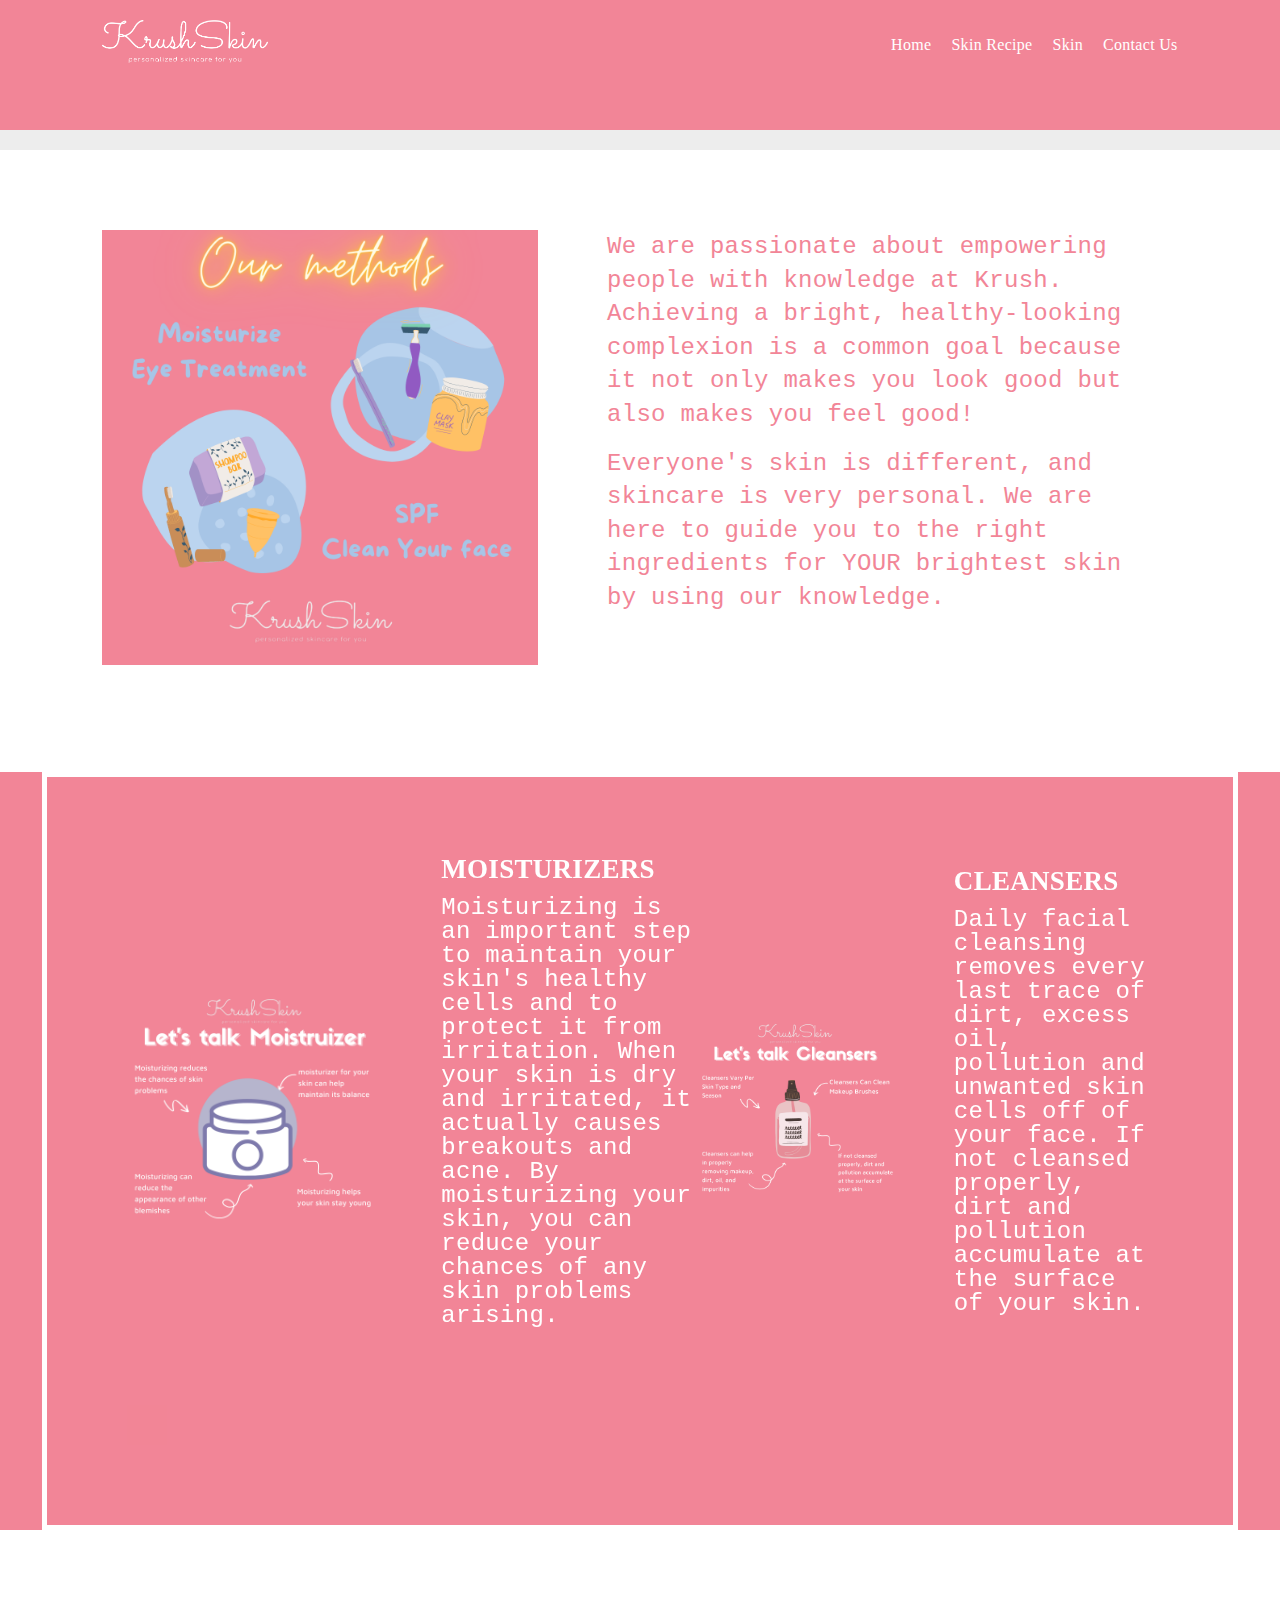
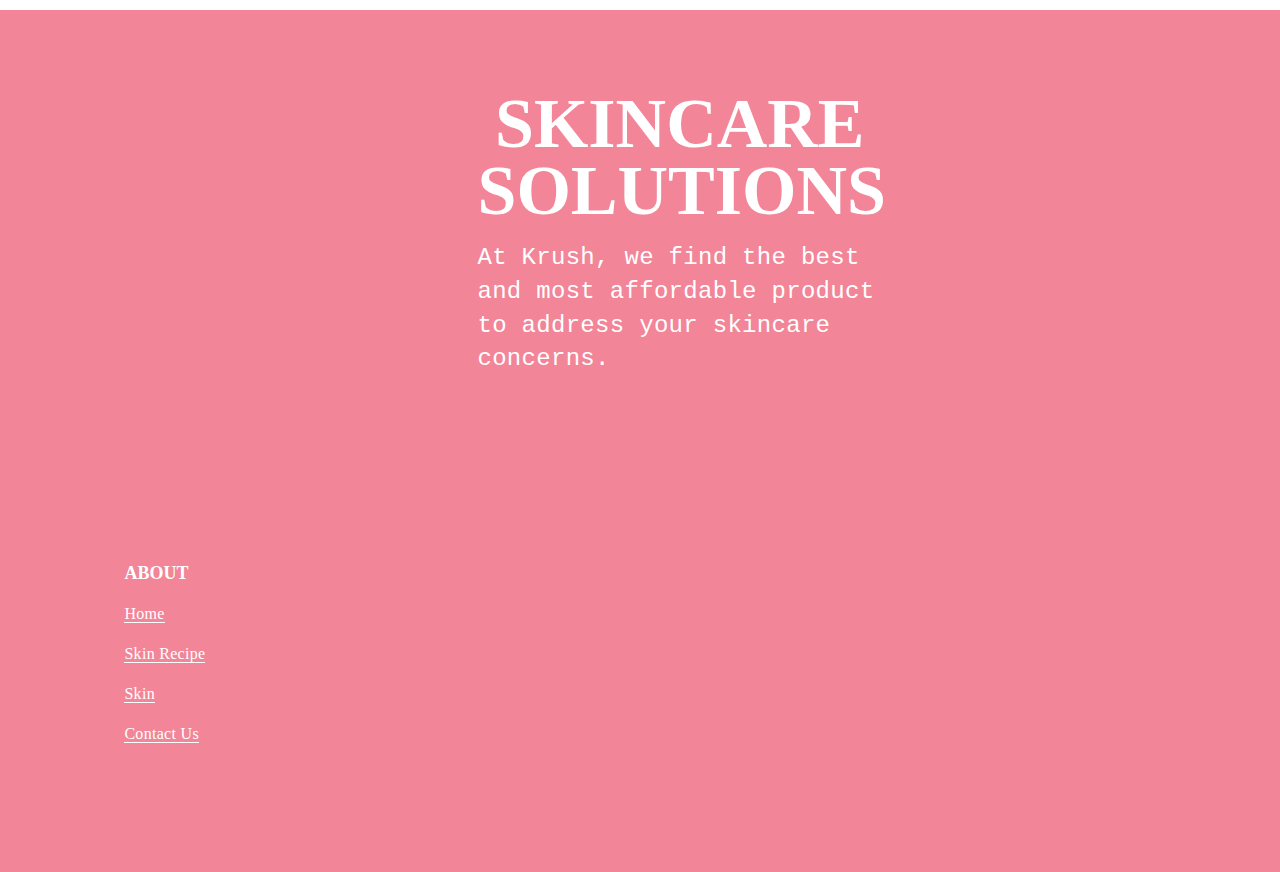
==== index.html @ 210b6e12 "Update index.html" ====
<!doctype html>
<html>

<head>
	<title>Personalized Skincare for You</title>
	<meta charset="UTF-8">
	<meta http-equiv="Content-Type" content="text/html; charset=UTF-8" />
	<meta http-equiv="X-UA-Compatible" content="IE=edge">
	<meta name="viewport" content="width=device-width, initial-scale=1.0">
	<meta name="robots" content="index, follow">

	<!-- Header hook for plugins -->

	<link href="css/concerns.css" rel="stylesheet" type="text/css" media="all" />
	<link href="css/common.css" rel="stylesheet" type="text/css" media="all" />
	<link href="css/homepage.css" rel="stylesheet" type="text/css" media="all" />
    <link href="css/hair-recipe-builder-tool.css" rel="stylesheet" type="text/css" media="all" />
    <link href="css/recipe-builder-tool.css" rel="stylesheet" type="text/css" media="all" />

	<!-- Google Tag Manager -->
	<link rel="canonical" href="#/"> </head>

<body class="site-body index">
	<!-- Google Tag Manager (noscript) -->
	<noscript>
		<iframe src="https://www.googletagmanager.com/ns.html?id=GTM-TFXCSMM" height="0" width="0" style="display:none;visibility:hidden"></iframe>
	</noscript>
	<!-- End Google Tag Manager (noscript) -->
	<div id="shopify-section-announcement-bar" class="shopify-section">
		<div class="announcement-bar">
			<div class="announcement-bar__message">
				
			</div>
		</div>
	</div>
	<div id="shopify-section-header" class="shopify-section">
		<header class="site-header js-site-head">
			<div class="site-wrap site-wrap--header site-header__wrap">
				<div class="site-header__flex">
					<div class="site-header__left">
						<h1>
                    <a href="/">
                        <img class="site-header__left-logo" src="images/logofinal.png" alt="The Inkey List">
                    </a>
                </h1> </div>
					<div class="site-header__right">
						<div>
							<ul class="site-header__icons">
								<li class="site-header__icons-item site-header__icons-item--no-desktop">
									<button type="button" class="button-reset head-search-toggle js-toggle-head-search"> <span class="head-nav__icon">
                
                                    <svg width="20px" height="20px" viewBox="0 0 20 20" version="1.1" xmlns="http://www.w3.org/2000/svg" xmlns:xlink="http://www.w3.org/1999/xlink">
                                        <g id="Page-1" stroke="none" stroke-width="1" fill="#F28597" fill-rule="evenodd">
                                            <path d="M14.1952511,12.8828925 C15.2992319,11.4951371 15.9044565,9.73797282 15.9044565,7.95968338 C15.9044565,3.57870176 12.333874,0 7.94075908,0 C3.54850981,0 0,3.57870176 0,7.95968338 C0,12.340665 3.5705825,15.9193668 7.94162468,15.9193668 C9.69480233,15.9193668 11.4470711,15.3118984 12.8536642,14.2062748 L17.6365136,19 C18.1134163,19.2070313 18.5066121,19.1495972 18.8161011,18.8276978 C19.12559,18.5057983 19.1868896,18.1077035 19,17.6334131 L14.1952511,12.8828925 Z M7.94175452,14.0325884 C4.63063435,14.0325884 1.9256476,11.3214507 1.9256476,8.00280132 C1.9256476,4.68415189 4.63063435,1.97301419 7.94175452,1.97301419 C11.2528747,1.97301419 13.9578614,4.68415189 13.9578614,8.00280132 C13.9578614,11.3214507 11.2528747,14.0325884 7.94175452,14.0325884 Z" id="Shape-Copy" fill-rule="nonzero"></path>
                                        </g>
                                    </svg>


                                    </span> </button>
								</li>
								
								<li class="site-header__icons-item site-header__icons-item--no-desktop">
									<button type="button" class="head-nav__toggle js-toggle-head-nav"> <span class="head-nav__toggle__line"></span> </button>
								</li>
							</ul>
						</div>
					</div>
					<div class="site-header__left">
						<nav class="head-nav" role="navigation">
							<ul class="head-nav__list">
							<li class="head-nav__item head-nav__item--has-secondary js-has-secondary"> <a class="head-nav__secondary-link " href="http://krushskin.com/">
                                        Home
                                    </a>
								</li>
								<li class="head-nav__item head-nav__item--has-secondary js-has-secondary"> <a class="head-nav__secondary-link " href="recipe.html">
                                        Skin Recipe
                                    </a>
								</li>
								
								<li class="head-nav__item head-nav__item--has-secondary js-has-secondary"> <a class="head-nav__secondary-link " href="skin.html">
								Skin
                                    </a>
								</li>
								
								<li class="head-nav__item head-nav__item--has-secondary js-has-secondary">  <a class="head-nav__secondary-link " href="contact-us.html">
                                        Contact Us 
                                    </a> 
								</li>
							</ul>
						</nav>
					</div>
				</div>
				<div class="site-header__flex site-header__secondary">
					
					
				</div>
			</div>
		</header>
	</div>
<section id="main" class="site-main index">
   <div id="shopify-section-home-hero" class="shopify-section">
      <div class="panel
         panel--light
         ">
         <div class="site-wrap">
            <div class="hero-home
               hero-home--split 
               hero-home--light 
               ">
               <div class="hero-home__left">
                  <img class="hero-home__image-title" src="images/homepage.png">
                  <h2 class="title-medium-large  visuallyhidden ">
                     5 Step Skincare Routine
                  </h2>
               </div>
               <div class="hero-home__right">
                  <div class="hero-home__right-inner">
                     <div class="wysiwyg">
                        <p style="font-family:'Courier New'"> <font size="+2">We are passionate about empowering people with knowledge at Krush. Achieving a bright, healthy-looking complexion is a common goal because it not only makes you look good but also makes you feel good!</font></p>
                        <p style="font-family:'Courier New'"><font size="+2">Everyone's skin is different, and skincare is very personal. We are here to guide you to the right ingredients for YOUR brightest skin by using our knowledge.</font></p>
                     </div>
                  </div>
               </div>  
	       <div class="hero-home__media">
		       <div class="hero-home__right-inner">
		       </div>
		       
               </div>
            </div>
         </div>
      </div>
   </div>

   <div id="shopify-section-home-campaign-panel" class="shopify-section">
      <div class="panel panel--margin-bot">
         <div class="site-wrap">
            <div class="panel__border" style="border-color: #ffffff">
               <div class="js-listing-slider" data-length="2">
                  <div data-glide-el="track" class="glide__track">
                     <ul class="glide__slides">
                        <li class="panel__grid panel__grid--lg-gutter panel__grid--border">
                           <div class="panel__half panel__half--lg-gutter">
                              <div class="media "> <img src="images/ugh.png" class="media__item" > </div>
                           </div>
                           <div class="panel__half panel__half--lg-gutter">
                              <div class="panel__text-block ">
                                 <h2 class="heading text-uppercase margin-bot-sml">
                                   MOISTURIZERS
				 </h2>
                                 <p class="body-medium margin-bot-lg" style="font-family:'Courier New'"><font size="+2">Moisturizing is an important step to maintain your skin's healthy cells and to protect it from irritation. When your skin is dry and irritated, it actually causes breakouts and acne. By moisturizing your skin, you can reduce your chances of any skin problems arising.</font></p>
                              </div>
                           </div>
                        </li>
                        <li class="panel__grid panel__grid--lg-gutter panel__grid--border">
                           <div class="panel__half panel__half--lg-gutter">
                              <div class="media "> <img src="images/imtired.png" class="media__item" alt=""> </div>
                           </div>
                           <div class="panel__half panel__half--lg-gutter">
                              <div class="panel__text-block ">
                                 <h2 class="heading text-uppercase margin-bot-sml">
                                    CLEANSERS
                                 </h2>
                                 <p class="body-medium margin-bot-lg" style="font-family:'Courier New'"><font size="+2">Daily facial cleansing removes every last trace of dirt, excess oil, pollution and unwanted skin cells off of your face. If not cleansed properly, dirt and pollution accumulate at the surface of your skin.</font></p>
                              </div>
                           </div>
                        </li>
                     </ul>
                  </div>
                  <div class="carousel__controls">
                     <div class="carousel__arrows" data-glide-el="controls">
                        <button class="carousel__arrow carousel__arrow--left js-carousel-arrow-left not-active" data-glide-dir="<">prev</button>
                        <button class="carousel__arrow carousel__arrow--right js-carousel-arrow-right" data-glide-dir=">">next</button>
                     </div>
                     <div class="carousel__bullets" data-glide-el="controls[nav]">
                        <button class="carousel__bullet" data-glide-dir="=0"></button>
                        <button class="carousel__bullet" data-glide-dir="=1"></button>
                     </div>
                  </div>
               </div>
            </div>
         </div>
      </div>
   </div>
   <div id="shopify-section-home-quiz-panel" class="shopify-section"></div>
   <div id="shopify-section-home-image-block-links" class="shopify-section">
      <div class="panel panel--margin panel--padded  panel--dark ">
         <div class="site-wrap">
	    <div class="image-block-links">
               <div class="image-block-links__media">
                  <div class="media "> <img src= class="media__item"  alt=""> </div>
               </div>
               <div class="image-block-links__content">
            <div>
               <div>
                  <h2 class="title-large">
                      &nbsp;Skincare <br>solutions
                  </h2>
                  <div class="image-block-links__text">
                     <p style="font-family:'Courier New'"><font size="+2">At Krush, we find the best <br> and most affordable product <br> to address your skincare <br> concerns.</font></p>
                  </div>
               </div>
            </div>
         </div>
      </div>
   </div>
</section>
<div class="fixed-buttons">
    <div class="site-wrap site-wrap--header fixed-buttons__wrap">
        <div class="fixed-buttons__inner-wrap">
            <div class="fixed-buttons__box">
                
                
                    
                        



                    
                
                    
                        

                    
                
            </div>
        </div>
    </div>
</div>
<div class="overlay js-recipe-overlay">
    <div class="overlay__inner">
        <div class="overlay__content overlay__content--full">
            <h3 class="heading-small margin-bot-sml" style="text-align: center;">
                Please select a recipe builder
            </h3>
            <div class="overlay__recipe" style="justify-content: center;">
                <a href="recipe.html" class="overlay__recipe-button">
                    <div class="overlay__recipe-img">
                        <img class="overlay__recipe-icon" src="images/products.svg">
                    </div>
                    Skin
                </a>
                <!-- <a href="hair-recipe.html" class="overlay__recipe-button">
                    <div class="overlay__recipe-img">
                        <img class="overlay__recipe-icon" src="images/hair-icons.svg">
                    </div>
                    Hair
                </a> -->
            </div>
            <button type="button" class="button-reset overlay__close js-recipe-overlay-close">
                Close
            </button>
        </div>
    </div>
    <button type="button" class="button-reset overlay__close-full js-recipe-overlay-close">
        <span class="visuallyhidden">
            Close
        </span>
    </button>
</div>
<div id="shopify-section-footer" class="shopify-section">
		<footer class="site-footer">
			<div class="site-wrap">
				
				<div class="site-footer__links">
					</div>
					<div class="site-footer__block">
						<div class="site-footer__block-row">
							<div class="site-footer__block-col">
								<h3 class="title-small">
                            About
                        </h3>
								<ul>
									<li> <a href="http://krushskin.com/" class="link">
										Home
									</a> </li>
									<li> <a href="recipe.html" class="link">
										Skin Recipe
									</a> </li>
										
									<li> <a href="skin.html" class="link">
										Skin 
									</a> </li>
										<li> <a href="contact-us.html" class="link">
										Contact Us 
									</a> </li>
										
									</ul>
							</div>
						</div>
					</div>
				</div>
				<div class="site-footer__secondary">
					<div class="site-footer__block">
						<p class="body-small"></p>
					</div>
				</div>
			</div>
		</footer>
	</div>

	<script src="http://krushskin.com/js/concerns.js" type="text/javascript"></script>
	<script src="http://krushskin.com/js/common.js" type="text/javascript"></script>
	<script src="http://krushskin.com/js/homepage.js" type="text/javascript"></script>
	<script src="http://krushskin.com/js/hair-recipe-builder-tool.js" type="text/javascript"></script>
    <script src="http://krushskin.com/js/recipe-builder-tool.js" type="text/javascript"></script>
    <script src="http://krushskin.com/js/skin-recipe-bulider-js.js" type="text/javascript"></script>

	<style id="swym-product-view-defaults">
	/* Hide when not loaded */
	
	.swym-button.swym-add-to-wishlist-view-product:not(.swym-loaded) {
		display: none;
	}
	</style>
</body>

</html>
---- css/concerns.css ----
@charset "UTF-8";
/*------------------------------------*\
    SASS Tools
\*------------------------------------*/
/*------------------------------------*\
    Variables
\*------------------------------------*/
/*------------------------------------*\
    Responsive variables
\*------------------------------------*/
/*----------------------------------------------------*\
    https://github.com/MoOx/postcss-cssnext/issues/253
    We can't use custom props in media
    queries so using a sass variable to
    share between :root and custom media queries
\*----------------------------------------------------*/
/*------------------------------------*\
    Color variables
\*------------------------------------*/
/*------------------------------------*\
 	Site z indexing
\*------------------------------------*/
/*------------------------------------*\
    Font variables
\*------------------------------------*/
/*------------------------------------*\
    § Grid
\*------------------------------------*/
/*------------------------------------*\
    Utilities
\*------------------------------------*/
/*------------------------------------*\
    SASS functions
\*------------------------------------*/
/*------------------------------------*\
    § Grid column widths
\*------------------------------------*/
/*------------------------------------*\
    § em
\*------------------------------------*/
/*------------------------------------*\
     § Z index
\*------------------------------------*/
/*------------------------------------*\
    SASS mixins
\*------------------------------------*/
/*------------------------------------*\
     § Input placeholder
\*------------------------------------*/
/*------------------------------------*\
     § Pseudo
\*------------------------------------*/
/*------------------------------------*\
     § Responsive Ratio
\*------------------------------------*/
/*------------------------------------*\
    § Grid container
\*------------------------------------*/
/*------------------------------------*\
    § Grid item
\*------------------------------------*/
/*------------------------------------*\
    § Title
\*------------------------------------*/
/*------------------------------------*\
    Custom semantic media queries
\*------------------------------------*/
/*----------------------------------------------------*\
    https://github.com/MoOx/postcss-cssnext/issues/253
    We can't use variables in media
    queries so using a sass variable to
    share between :root and custom media queries
    @see variables/responsive.scss
\*----------------------------------------------------*/
.hero {
  position: relative;
  padding: 2rem 0 4rem;
  background-color: #f28597;
  color: #ffffff;
}

@media (min-width: 64em) {
  .hero {
    padding: 8rem 0 6rem;
  }
}

.hero:not(.no-border) {
  margin-bottom: 1rem;
}

@media (min-width: 64em) {
  .hero:not(.no-border) {
    padding: 8rem 0 0;
    margin-bottom: 2rem;
  }
}

.hero:not(.no-border)::after {
  content: "";
  display: block;
  position: absolute;
  bottom: -1rem;
  width: 100%;
  height: 1.7rem;
  background-image: url(//cdn.shopify.com/s/files/1/0428/8498/9091/t/21/assets/hero-border.jpg?v=9396253500500364630);
  background-position: center;
  background-size: cover;
}

@media (min-width: 64em) {
  .hero:not(.no-border)::after {
    bottom: -2rem;
    height: 2.5rem;
    background-image: url(//cdn.shopify.com/s/files/1/0428/8498/9091/t/21/assets/hero-border-desktop.jpg?v=8396927021248050518);
  }
}

@media (max-width: 63.999em) {
  .hero--media-switched {
    padding-top: 0;
  }
}

.hero--image {
  padding: 0;
  background-color: #ffffff;
}

.hero--is-hair {
  margin-bottom: 1rem;
}

@media (min-width: 64em) {
  .hero--is-hair {
    padding: 8rem 0 0;
    margin-bottom: 2rem;
  }
}

.hero--is-hair::after {
  content: "";
  display: block;
  position: absolute;
  bottom: -1rem;
  width: 100%;
  height: 1.7rem;
  background-image: url(//cdn.shopify.com/s/files/1/0428/8498/9091/t/21/assets/hero-hair-border.jpg?v=13731129539622404478);
  background-position: center;
  background-size: cover;
}

@media (min-width: 64em) {
  .hero--is-hair::after {
    bottom: -2rem;
    height: 2.5rem;
    background-image: url(//cdn.shopify.com/s/files/1/0428/8498/9091/t/21/assets/hero-hair-border-desktop.jpg?v=12945645350004521965);
  }
}

.hero--superfans {
  background: #f28597;
  color: #ffffff;
}

@media (max-width: 47.999em) {
  .hero--superfans {
    text-align: center;
    padding: 4rem 0;
  }
  .hero--superfans .hero__media {
    display: none;
  }
}

.hero--light {
  background: #ffffff;
  color: #f28597;
}

.hero--no-mobile-padding {
  padding-bottom: 0;
}

@media (min-width: 64em) {
  .hero__content {
    display: -webkit-box;
    display: -ms-flexbox;
    display: flex;
    -ms-flex-wrap: wrap;
        flex-wrap: wrap;
    margin-left: -2.2rem;
    -webkit-box-pack: justify;
        -ms-flex-pack: justify;
            justify-content: space-between;
  }
}

@media (min-width: 64em) {
  .hero__content--switched {
    -webkit-box-orient: horizontal;
    -webkit-box-direction: reverse;
        -ms-flex-direction: row-reverse;
            flex-direction: row-reverse;
  }
}

@media (min-width: 64em) {
  .hero__copy {
    -ms-flex-preferred-size: calc(41.66667% - 2.2rem);
        flex-basis: calc(41.66667% - 2.2rem);
    max-width: calc(41.66667% - 2.2rem);
    margin-left: 2.2rem;
    padding-top: 6rem;
    padding-bottom: 8rem;
  }
  .hero__content--wider-text .hero__copy {
    -ms-flex-preferred-size: calc(50% - 2.2rem);
        flex-basis: calc(50% - 2.2rem);
    max-width: calc(50% - 2.2rem);
    margin-left: 2.2rem;
  }
}

.hero__copy--no-padding-top {
  padding-top: 2rem;
}

@media (min-width: 64em) {
  .hero__copy--no-padding-top {
    padding-top: 0;
  }
}

.hero__box-copy {
  background-color: #ffffff;
  color: #f28597;
  padding: 2.6rem 2.2rem;
  margin-top: 1.8rem;
}

@media (min-width: 48em) {
  .hero__box-copy {
    max-width: 38.7rem;
  }
}

.hero__media {
  width: calc(100% + 6rem);
  margin-left: -3rem;
  margin-top: 3rem;
}

@media (min-width: 64em) {
  .hero__media {
    -ms-flex-preferred-size: calc(50% - 2.2rem);
        flex-basis: calc(50% - 2.2rem);
    max-width: calc(50% - 2.2rem);
    margin-left: 2.2rem;
    margin-top: 0;
  }
  .hero__content--wider-text .hero__media {
    -ms-flex-preferred-size: calc(41.66667% - 2.2rem);
        flex-basis: calc(41.66667% - 2.2rem);
    max-width: calc(41.66667% - 2.2rem);
    margin-left: 2.2rem;
  }
}

@media (min-width: 64em) {
  .hero__media .media {
    height: 100%;
  }
}

.hero__media .media__item {
  max-width: 100%;
}

@media (min-width: 64em) {
  .hero__media .media__item {
    -o-object-fit: cover;
       object-fit: cover;
    margin-left: auto;
  }
}

@media (max-width: 63.999em) {
  .hero--media-switched .hero__media {
    margin-top: 0;
    margin-bottom: 4rem;
  }
}

.hero__media--switched {
  margin-top: 0;
  margin-bottom: 3rem;
}

@media (min-width: 64em) {
  .hero__media--switched {
    margin-bottom: 0;
  }
}

.hero__media--padding-top {
  padding-top: 7rem;
}

@media (min-width: 64em) {
  .hero__media--padding-top {
    padding-top: 3rem;
  }
}

.hero__title-image {
  max-width: 24rem;
}

@media (min-width: 64em) {
  .hero__title-image {
    max-width: 100%;
  }
}

@charset "UTF-8";
/*------------------------------------*\
    SASS Tools
\*------------------------------------*/
/*------------------------------------*\
    Variables
\*------------------------------------*/
/*------------------------------------*\
    Responsive variables
\*------------------------------------*/
/*----------------------------------------------------*\
    https://github.com/MoOx/postcss-cssnext/issues/253
    We can't use custom props in media
    queries so using a sass variable to
    share between :root and custom media queries
\*----------------------------------------------------*/
/*------------------------------------*\
    Color variables
\*------------------------------------*/
/*------------------------------------*\
 	Site z indexing
\*------------------------------------*/
/*------------------------------------*\
    Font variables
\*------------------------------------*/
/*------------------------------------*\
    § Grid
\*------------------------------------*/
/*------------------------------------*\
    Utilities
\*------------------------------------*/
/*------------------------------------*\
    SASS functions
\*------------------------------------*/
/*------------------------------------*\
    § Grid column widths
\*------------------------------------*/
/*------------------------------------*\
    § em
\*------------------------------------*/
/*------------------------------------*\
     § Z index
\*------------------------------------*/
/*------------------------------------*\
    SASS mixins
\*------------------------------------*/
/*------------------------------------*\
     § Input placeholder
\*------------------------------------*/
/*------------------------------------*\
     § Pseudo
\*------------------------------------*/
/*------------------------------------*\
     § Responsive Ratio
\*------------------------------------*/
/*------------------------------------*\
    § Grid container
\*------------------------------------*/
/*------------------------------------*\
    § Grid item
\*------------------------------------*/
/*------------------------------------*\
    § Title
\*------------------------------------*/
/*------------------------------------*\
    Custom semantic media queries
\*------------------------------------*/
/*----------------------------------------------------*\
    https://github.com/MoOx/postcss-cssnext/issues/253
    We can't use variables in media
    queries so using a sass variable to
    share between :root and custom media queries
    @see variables/responsive.scss
\*----------------------------------------------------*/
/*------------------------------------*\
    Fixed Buttons
\*------------------------------------*/
.fixed-buttons {
  position: fixed;
  bottom: 0;
  right: 0;
  width: 100%;
  z-index: 7;
}

.fixed-buttons__wrap {
  padding: 0;
}

@media (min-width: 90em) {
  .fixed-buttons__wrap {
    padding: 0 8%;
  }
}

.fixed-buttons__inner-wrap {
  position: relative;
}

.fixed-buttons__box {
  position: absolute;
  display: -webkit-box;
  display: -ms-flexbox;
  display: flex;
  -webkit-box-pack: end;
      -ms-flex-pack: end;
          justify-content: flex-end;
  bottom: 0;
  right: 0;
  width: 100%;
}

@media (min-width: 48em) {
  .fixed-buttons__box {
    width: auto;
  }
}

.fixed-buttons__button {
  width: 50%;
  border-bottom: 0;
  -webkit-transition: .4s;
  transition: .4s;
  -webkit-transition-property: border, color;
  transition-property: border, color;
}

@media (min-width: 48em) {
  .fixed-buttons__button {
    width: auto;
    margin-left: -.1rem;
  }
}

.fixed-buttons__button:hover {
  border-color: #f28597;
}

@charset "UTF-8";
/*------------------------------------*\
    SASS Tools
\*------------------------------------*/
/*------------------------------------*\
    Variables
\*------------------------------------*/
/*------------------------------------*\
    Responsive variables
\*------------------------------------*/
/*----------------------------------------------------*\
    https://github.com/MoOx/postcss-cssnext/issues/253
    We can't use custom props in media
    queries so using a sass variable to
    share between :root and custom media queries
\*----------------------------------------------------*/
/*------------------------------------*\
    Color variables
\*------------------------------------*/
/*------------------------------------*\
 	Site z indexing
\*------------------------------------*/
/*------------------------------------*\
    Font variables
\*------------------------------------*/
/*------------------------------------*\
    § Grid
\*------------------------------------*/
/*------------------------------------*\
    Utilities
\*------------------------------------*/
/*------------------------------------*\
    SASS functions
\*------------------------------------*/
/*------------------------------------*\
    § Grid column widths
\*------------------------------------*/
/*------------------------------------*\
    § em
\*------------------------------------*/
/*------------------------------------*\
     § Z index
\*------------------------------------*/
/*------------------------------------*\
    SASS mixins
\*------------------------------------*/
/*------------------------------------*\
     § Input placeholder
\*------------------------------------*/
/*------------------------------------*\
     § Pseudo
\*------------------------------------*/
/*------------------------------------*\
     § Responsive Ratio
\*------------------------------------*/
/*------------------------------------*\
    § Grid container
\*------------------------------------*/
/*------------------------------------*\
    § Grid item
\*------------------------------------*/
/*------------------------------------*\
    § Title
\*------------------------------------*/
/*------------------------------------*\
    Custom semantic media queries
\*------------------------------------*/
/*----------------------------------------------------*\
    https://github.com/MoOx/postcss-cssnext/issues/253
    We can't use variables in media
    queries so using a sass variable to
    share between :root and custom media queries
    @see variables/responsive.scss
\*----------------------------------------------------*/
.accordion {
  padding: 0;
  margin: 0;
  list-style: none;
  width: 100%;
}

.accordion__item {
  margin: 0;
}

.accordion__item.is-active .accordion__toggle-icon::after {
  opacity: 0;
  -webkit-transform: translate(-50%, -50%) rotate(180deg);
          transform: translate(-50%, -50%) rotate(180deg);
}

.accordion__item:hover .accordion__toggle {
  color: #f28597;
}

.accordion--dark .accordion__item:hover .accordion__toggle {
  color: #ffffff;
}

.accordion__toggle {
  position: relative;
  display: block;
  width: calc(100% + 6rem);
  margin: 0 -3rem;
  padding: 2rem 8rem 2rem 3rem;
  background-color: transparent;
  font-size: 1.5rem;
  font-family: "Madras", "sans-serif";
  font-weight: bold;
  border: 0;
  text-align: left;
  cursor: pointer;
  -webkit-appearance: none;
     -moz-appearance: none;
          appearance: none;
  -webkit-transition: background .4s;
  transition: background .4s;
}

.accordion__toggle::after {
  content: "";
  display: block;
  position: absolute;
  bottom: 0;
  left: 3rem;
  right: 3rem;
  border-bottom: 0.1rem solid #C7C7C7;
}

@media (min-width: 48em) {
  .accordion__toggle::after {
    left: 4rem;
    right: 4rem;
  }
}

@media (min-width: 48em) {
  .accordion__toggle {
    width: calc(100% + 8rem);
    margin: 0 -4rem;
    padding: 4rem 10rem 4rem 4rem;
  }
}

.accordion__toggle:hover {
  background: #F3F3F3;
}

.accordion--dark .accordion__toggle:hover {
  background: #f28597;
}

.accordion__toggle--gift-card::after {
  border-bottom: 0.1rem solid #EB84C9;
}

.accordion__heading {
  margin: 0;
  -webkit-transition: all 0.2s ease-in-out;
  transition: all 0.2s ease-in-out;
}

.accordion__toggle-icon {
  display: block;
  position: absolute;
  top: 1.7rem;
  right: 5rem;
  width: 2.9rem;
  height: 2.9rem;
  padding: 1.2rem;
}

@media (min-width: 48em) {
  .accordion__toggle-icon {
    top: 3.5rem;
    right: 6rem;
  }
}

.accordion__toggle-icon::before, .accordion__toggle-icon::after {
  content: "";
  display: block;
  position: absolute;
  width: 1.6rem;
  height: 0.18rem;
  background: #f28597;
  -webkit-transition: .3s all ease-in-out;
  transition: .3s all ease-in-out;
}

.accordion__toggle-icon::before {
  top: 50%;
  left: 50%;
  -webkit-transform: translate(-50%, -50%);
          transform: translate(-50%, -50%);
}

.accordion__toggle-icon::after {
  top: 50%;
  left: 50%;
  -webkit-transform: translate(-50%, -50%) rotate(90deg);
          transform: translate(-50%, -50%) rotate(90deg);
}

.accordion--dark .accordion__toggle-icon::before, .accordion--dark .accordion__toggle-icon::after {
  background: #ffffff;
}

.accordion__content-container {
  height: 0;
  overflow: hidden;
  -webkit-transition: .3s all ease-in-out;
  transition: .3s all ease-in-out;
}

.accordion__content-container[aria-hidden="true"] {
  visibility: hidden;
}

.accordion__content {
  padding: 4rem 0;
}

@media (min-width: 64em) {
  .accordion__content--slim {
    display: -webkit-box;
    display: -ms-flexbox;
    display: flex;
    -ms-flex-wrap: wrap;
        flex-wrap: wrap;
    margin-left: -2.2rem;
  }
}

@media (min-width: 64em) {
  .accordion__content--slim .accordion__grid {
    -ms-flex-preferred-size: calc(58.33333% - 0rem);
        flex-basis: calc(58.33333% - 0rem);
    max-width: calc(58.33333% - 0rem);
    margin-left: 0rem;
    display: -webkit-box;
    display: -ms-flexbox;
    display: flex;
    -ms-flex-wrap: wrap;
        flex-wrap: wrap;
    margin-left: -0rem;
  }
}

@media (min-width: 90em) {
  .accordion__content--slim .accordion__grid {
    -ms-flex-preferred-size: calc(66.66667% - 0rem);
        flex-basis: calc(66.66667% - 0rem);
    max-width: calc(66.66667% - 0rem);
    margin-left: 0rem;
    display: -webkit-box;
    display: -ms-flexbox;
    display: flex;
    -ms-flex-wrap: wrap;
        flex-wrap: wrap;
    margin-left: -0rem;
  }
}

@media (min-width: 64em) {
  .accordion__content--slim .accordion__media {
    -ms-flex-preferred-size: calc(42.85714% - 2.2rem);
        flex-basis: calc(42.85714% - 2.2rem);
    max-width: calc(42.85714% - 2.2rem);
    margin-left: 2.2rem;
  }
}

@media (min-width: 90em) {
  .accordion__content--slim .accordion__media {
    -ms-flex-preferred-size: calc(37.5% - 2.2rem);
        flex-basis: calc(37.5% - 2.2rem);
    max-width: calc(37.5% - 2.2rem);
    margin-left: 2.2rem;
  }
}

@media (min-width: 64em) {
  .accordion__content--slim .accordion__copy {
    -ms-flex-preferred-size: calc(57.14286% - 2.2rem);
        flex-basis: calc(57.14286% - 2.2rem);
    max-width: calc(57.14286% - 2.2rem);
    margin-left: 2.2rem;
  }
}

@media (min-width: 90em) {
  .accordion__content--slim .accordion__copy {
    -ms-flex-preferred-size: calc(62.5% - 2.2rem);
        flex-basis: calc(62.5% - 2.2rem);
    max-width: calc(62.5% - 2.2rem);
    margin-left: 2.2rem;
  }
}

.accordion__recommended {
  margin-top: 4rem;
}

@media (min-width: 64em) {
  .accordion__recommended {
    -ms-flex-preferred-size: calc(41.66667% - 2.2rem);
        flex-basis: calc(41.66667% - 2.2rem);
    max-width: calc(41.66667% - 2.2rem);
    margin-left: 2.2rem;
    margin-top: 0;
  }
}

@media (min-width: 90em) {
  .accordion__recommended {
    -ms-flex-preferred-size: calc(33.33333% - 2.2rem);
        flex-basis: calc(33.33333% - 2.2rem);
    max-width: calc(33.33333% - 2.2rem);
    margin-left: 2.2rem;
  }
}

.accordion__recommended-product {
  display: -webkit-box;
  display: -ms-flexbox;
  display: flex;
}

.accordion__recommended-image {
  -ms-flex-preferred-size: 15rem;
      flex-basis: 15rem;
  max-width: 15rem;
  -ms-flex-negative: 0;
      flex-shrink: 0;
}

.accordion__grid {
  margin-bottom: 2rem;
}

@media (min-width: 48em) {
  .accordion__grid {
    display: -webkit-box;
    display: -ms-flexbox;
    display: flex;
    -ms-flex-wrap: wrap;
        flex-wrap: wrap;
    margin-left: -2.2rem;
  }
}

.accordion__media {
  margin-bottom: 2rem;
}

@media (min-width: 48em) {
  .accordion__media {
    -ms-flex-preferred-size: calc(25% - 2.2rem);
        flex-basis: calc(25% - 2.2rem);
    max-width: calc(25% - 2.2rem);
    margin-left: 2.2rem;
    margin-bottom: 0;
  }
}

.accordion__copy h2 {
  font-size: 1.8rem;
  font-weight: bold;
  text-transform: uppercase;
  letter-spacing: 0;
  margin-bottom: 1.6rem;
}

.accordion__copy h2:not(:first-child) {
  margin-top: 2rem;
}

@media (min-width: 48em) {
  .accordion__copy {
    -ms-flex-preferred-size: calc(75% - 2.2rem);
        flex-basis: calc(75% - 2.2rem);
    max-width: calc(75% - 2.2rem);
    margin-left: 2.2rem;
  }
}

@media (min-width: 64em) {
  .accordion__copy {
    -ms-flex-preferred-size: calc(50% - 2.2rem);
        flex-basis: calc(50% - 2.2rem);
    max-width: calc(50% - 2.2rem);
    margin-left: 2.2rem;
  }
}

@media (min-width: 48em) {
  .accordion__copy--wide {
    -ms-flex-preferred-size: calc(100% - 2.2rem);
        flex-basis: calc(100% - 2.2rem);
    max-width: calc(100% - 2.2rem);
    margin-left: 2.2rem;
  }
}

@media (min-width: 64em) {
  .accordion__copy--wide {
    -ms-flex-preferred-size: calc(75% - 2.2rem);
        flex-basis: calc(75% - 2.2rem);
    max-width: calc(75% - 2.2rem);
    margin-left: 2.2rem;
  }
}

@charset "UTF-8";
/*------------------------------------*\
    SASS Tools
\*------------------------------------*/
/*------------------------------------*\
    Variables
\*------------------------------------*/
/*------------------------------------*\
    Responsive variables
\*------------------------------------*/
/*----------------------------------------------------*\
    https://github.com/MoOx/postcss-cssnext/issues/253
    We can't use custom props in media
    queries so using a sass variable to
    share between :root and custom media queries
\*----------------------------------------------------*/
/*------------------------------------*\
    Color variables
\*------------------------------------*/
/*------------------------------------*\
 	Site z indexing
\*------------------------------------*/
/*------------------------------------*\
    Font variables
\*------------------------------------*/
/*------------------------------------*\
    § Grid
\*------------------------------------*/
/*------------------------------------*\
    Utilities
\*------------------------------------*/
/*------------------------------------*\
    SASS functions
\*------------------------------------*/
/*------------------------------------*\
    § Grid column widths
\*------------------------------------*/
/*------------------------------------*\
    § em
\*------------------------------------*/
/*------------------------------------*\
     § Z index
\*------------------------------------*/
/*------------------------------------*\
    SASS mixins
\*------------------------------------*/
/*------------------------------------*\
     § Input placeholder
\*------------------------------------*/
/*------------------------------------*\
     § Pseudo
\*------------------------------------*/
/*------------------------------------*\
     § Responsive Ratio
\*------------------------------------*/
/*------------------------------------*\
    § Grid container
\*------------------------------------*/
/*------------------------------------*\
    § Grid item
\*------------------------------------*/
/*------------------------------------*\
    § Title
\*------------------------------------*/
/*------------------------------------*\
    Custom semantic media queries
\*------------------------------------*/
/*----------------------------------------------------*\
    https://github.com/MoOx/postcss-cssnext/issues/253
    We can't use variables in media
    queries so using a sass variable to
    share between :root and custom media queries
    @see variables/responsive.scss
\*----------------------------------------------------*/
/*------------------------------------------------------------------*\
    Live Chat

    !important props override external script styles
    from Fresh Chat.
    https://snippets.freshchat.com/js/fc-pre-chat-form-v2.js
\*------------------------------------------------------------------*/
.chat-fc-form-outer .fc-form ul li {
  margin-bottom: 3.5rem !important;
}

.chat-fc-form-outer .fc-form ul li:last-of-type {
  margin-bottom: 1.5rem !important;
}

.chat-fc-form-outer .fc-form ul li input {
  font-family: "Madras", "sans-serif";
  font-size: 1.6rem;
  color: #000;
  padding: 0.8rem !important;
}
---- css/common.css ----
@charset "UTF-8";
/*------------------------------------*\
    SASS Tools
\*------------------------------------*/
/*------------------------------------*\
    Variables
\*------------------------------------*/
/*------------------------------------*\
    Responsive variables
\*------------------------------------*/
/*----------------------------------------------------*\
    https://github.com/MoOx/postcss-cssnext/issues/253
    We can't use custom props in media
    queries so using a sass variable to
    share between :root and custom media queries
\*----------------------------------------------------*/
/*------------------------------------*\
    Color variables
\*------------------------------------*/
/*------------------------------------*\
 	Site z indexing
\*------------------------------------*/
/*------------------------------------*\
    Font variables
\*------------------------------------*/
/*------------------------------------*\
    § Grid
\*------------------------------------*/
/*------------------------------------*\
    Utilities
\*------------------------------------*/
/*------------------------------------*\
    SASS functions
\*------------------------------------*/
/*------------------------------------*\
    § Grid column widths
\*------------------------------------*/
/*------------------------------------*\
    § em
\*------------------------------------*/
/*------------------------------------*\
     § Z index
\*------------------------------------*/
/*------------------------------------*\
    SASS mixins
\*------------------------------------*/
/*------------------------------------*\
     § Input placeholder
\*------------------------------------*/
/*------------------------------------*\
     § Pseudo
\*------------------------------------*/
/*------------------------------------*\
     § Responsive Ratio
\*------------------------------------*/
/*------------------------------------*\
    § Grid container
\*------------------------------------*/
/*------------------------------------*\
    § Grid item
\*------------------------------------*/
/*------------------------------------*\
    § Title
\*------------------------------------*/
/*------------------------------------*\
    Custom semantic media queries
\*------------------------------------*/
/*----------------------------------------------------*\
    https://github.com/MoOx/postcss-cssnext/issues/253
    We can't use variables in media
    queries so using a sass variable to
    share between :root and custom media queries
    @see variables/responsive.scss
\*----------------------------------------------------*/
/*------------------------------------*\
   Common CSS
   Loaded on every WebPack entry point
   https://www.xfive.co/blog/itcss-scalable-maintainable-css-architecture/
\*-----------------------------------*/
/*------------------------------------*\
   § Generic
   - reset and/or normalize styles,
   box-sizing definition, etc.
\*------------------------------------*/
/*------------------------------------*\
	Reset
\*------------------------------------*/
html, body, div, span, applet, object, iframe, h1, h2, h3, h4, h5, h6, p, blockquote, pre, a, abbr, acronym, address, big, cite, code, del, dfn, em, img, ins, kbd, q, s, samp, small, strike, strong, sub, sup, tt, var, b, u, i, center, dl, dt, dd, ol, ul, li, fieldset, form, label, legend, table, caption, tbody, tfoot, thead, tr, th, td, article, aside, canvas, details, embed, figure, figcaption, footer, header, hgroup, menu, nav, output, ruby, section, summary, time, mark, audio, video {
  margin: 0;
  padding: 0;
  border: 0;
  font: inherit;
  font-size: 100%;
  vertical-align: baseline;
}

html {
  line-height: 1;
}

ol, ul {
  list-style: none;
}

table {
  border-collapse: collapse;
  border-spacing: 0;
}

caption, th, td {
  text-align: left;
  font-weight: normal;
  vertical-align: middle;
}

q, blockquote {
  quotes: none;
}

q:before, q:after, blockquote:before, blockquote:after {
  content: "";
  content: none;
}

a img {
  border: none;
}

article, aside, details, figcaption, figure, footer, header, hgroup, main, menu, nav, section, summary {
  display: block;
}

/*------------------------------------*\
    Button Reset
\*------------------------------------*/
.button-reset {
  padding: 0;
  margin: 0;
  color: inherit;
  background: none;
  border: 0;
  border-radius: 0;
  -webkit-appearance: none;
     -moz-appearance: none;
          appearance: none;
  line-height: inherit;
  font-size: inherit;
  font-family: "Madras", "sans-serif";
  font-weight: normal;
  text-align: left;
  cursor: pointer;
  text-decoration: underline;
}

/* apply a natural box layout model to all elements, but allowing components to change */
html {
  -webkit-box-sizing: border-box;
          box-sizing: border-box;
}

*, *:before, *:after {
  -webkit-box-sizing: inherit;
          box-sizing: inherit;
}

/*----------------------------------------------*\
    § Pseudo - default styling for pseuduo states
\*----------------------------------------------*/
::-moz-selection {
  color: #ffffff;
}

::selection {
  color: #ffffff;
}

:focus {
  outline-style: dashed;
  outline-width: .1rem;
  outline-offset: .4rem;
}

/*------------------------------------*\
    Fonts
\*------------------------------------*/
@font-face {
  font-family: 'Madras';
  src: url(//cdn.shopify.com/s/files/1/0428/8498/9091/t/21/assets/madrasextrabold-webfont.woff2?v=3358820425169668760) format("woff2"), url(//cdn.shopify.com/s/files/1/0428/8498/9091/t/21/assets/madrasextrabold-webfont.woff?v=12402692484401772889) format("woff");
  font-weight: bold;
  font-style: normal;
  font-display: swap;
}

@font-face {
  font-family: 'Madras';
  src: url(//cdn.shopify.com/s/files/1/0428/8498/9091/t/21/assets/madraslight-webfont.woff2?v=4936576849422156216) format("woff2"), url(//cdn.shopify.com/s/files/1/0428/8498/9091/t/21/assets/madraslight-webfont.woff?v=16413178717097523083) format("woff");
  font-weight: normal;
  font-style: normal;
  font-display: swap;
}

/*------------------------------------*\
   § Elements
   - styling for bare HTML
   elements (like H1, A, etc.).
\*------------------------------------*/
/*------------------------------------*\
   Body
\*------------------------------------*/
body {
  background: #f28597;
  font-size: 1.6rem;
  font-family: "Madras", "sans-serif";
  line-height: 1.4;
}

.site-body {
  padding-top: 6rem;
  -webkit-transition: padding .4s;
  transition: padding .4s;
}

@media (min-width: 64em) {
  .site-body {
    padding-top: 13rem;
  }
}

.site-body.has-cookie-banner {
  padding-bottom: 16rem;
  -webkit-transition: none;
  transition: none;
}

@media (min-width: 48em) {
  .site-body.has-cookie-banner {
    padding-bottom: 14rem;
  }
}

@media (min-width: 64em) {
  .site-body.has-cookie-banner {
    padding-bottom: 8rem;
  }
}

.site-body.page-recipe-builder, .site-body.page-hair-recipe-builder, .site-body.page-gift-recipe-builder {
  padding-bottom: 9rem;
}

@media (min-width: 48em) {
  .site-body.page-recipe-builder, .site-body.page-hair-recipe-builder, .site-body.page-gift-recipe-builder {
    padding-top: 8rem;
    padding-bottom: 0;
  }
}

.site-main {
  color: #f28597;
  background-color: #ffffff;
  padding-bottom: 4rem;
}

@media (min-width: 64em) {
  .site-main {
    padding-bottom: 8rem;
  }
}

.site-main.page-recipe-landing, .site-main.page-hair-recipe-landing, .site-main.page-gift-recipe-landing {
  padding-bottom: 0;
  border-bottom: 0.1rem solid #ffffff;
}

.site-main.page-recipe-builder, .site-main.page-hair-recipe-builder, .site-main.page-gift-recipe-builder {
  color: #ffffff;
  background: #f28597;
  border-bottom: 0.1rem solid #ffffff;
}

@media (min-width: 48em) {
  .site-main.page-recipe-builder, .site-main.page-hair-recipe-builder, .site-main.page-gift-recipe-builder {
    padding-bottom: 0;
  }
}

/*------------------------------------*\
    Selection
\*------------------------------------*/
::-moz-selection {
  background: #f28597;
  color: #ffffff;
}

::selection {
  background: #f28597;
  color: #ffffff;
}

/*------------------------------------*\
   Input
\*------------------------------------*/
input[type=text],
input[type=number],
input[type=email],
input[type=password],
input[type=search],
input[type=tel],
select,
textarea {
  display: block;
  width: 100%;
  margin: .1rem 0;
  padding: 1.5rem 1.5rem 1.5rem;
  color: #ffffff;
  background: transparent;
  border: 0;
  -webkit-box-shadow: 0 0 0 0rem #ffffff inset, 0 0 0 0.1rem #ffffff;
          box-shadow: 0 0 0 0rem #ffffff inset, 0 0 0 0.1rem #ffffff;
  border-radius: 0;
  font-family: "Madras", "sans-serif";
  font-size: 1.6rem;
  -webkit-appearance: none;
     -moz-appearance: none;
          appearance: none;
  -webkit-transition: -webkit-box-shadow .4s;
  transition: -webkit-box-shadow .4s;
  transition: box-shadow .4s;
  transition: box-shadow .4s, -webkit-box-shadow .4s;
}

input[type=text].input--light,
input[type=number].input--light,
input[type=email].input--light,
input[type=password].input--light,
input[type=search].input--light,
input[type=tel].input--light,
select.input--light,
textarea.input--light {
  color: #f28597;
  background-color: #ffffff;
}

input[type=text].input--light::-moz-selection, input[type=number].input--light::-moz-selection, input[type=email].input--light::-moz-selection, input[type=password].input--light::-moz-selection, input[type=search].input--light::-moz-selection, input[type=tel].input--light::-moz-selection, select.input--light::-moz-selection, textarea.input--light::-moz-selection {
  background: #f28597;
  color: #ffffff;
}

input[type=text].input--light::selection,
input[type=number].input--light::selection,
input[type=email].input--light::selection,
input[type=password].input--light::selection,
input[type=search].input--light::selection,
input[type=tel].input--light::selection,
select.input--light::selection,
textarea.input--light::selection {
  background: #f28597;
  color: #ffffff;
}

input[type=text].input--outline,
input[type=number].input--outline,
input[type=email].input--outline,
input[type=password].input--outline,
input[type=search].input--outline,
input[type=tel].input--outline,
select.input--outline,
textarea.input--outline {
  -webkit-box-shadow: 0 0 0 0rem #f28597 inset, 0 0 0 0.1rem #f28597;
          box-shadow: 0 0 0 0rem #f28597 inset, 0 0 0 0.1rem #f28597;
}

input[type=text].input--outline:focus,
input[type=number].input--outline:focus,
input[type=email].input--outline:focus,
input[type=password].input--outline:focus,
input[type=search].input--outline:focus,
input[type=tel].input--outline:focus,
select.input--outline:focus,
textarea.input--outline:focus {
  -webkit-box-shadow: 0 0 0 0.2rem #000000 inset, 0 0 0 0.1rem #000000;
          box-shadow: 0 0 0 0.2rem #000000 inset, 0 0 0 0.1rem #000000;
}

input[type=text].input--inline,
input[type=number].input--inline,
input[type=email].input--inline,
input[type=password].input--inline,
input[type=search].input--inline,
input[type=tel].input--inline,
select.input--inline,
textarea.input--inline {
  display: inline-block;
  width: auto;
}

input[type=text].input--qty,
input[type=number].input--qty,
input[type=email].input--qty,
input[type=password].input--qty,
input[type=search].input--qty,
input[type=tel].input--qty,
select.input--qty,
textarea.input--qty {
  display: inline-block;
  width: 7rem;
  margin-left: 1rem;
  padding: 1.5rem 1rem;
}

@media (min-width: 48em) {
  input[type=text].input--short,
  input[type=number].input--short,
  input[type=email].input--short,
  input[type=password].input--short,
  input[type=search].input--short,
  input[type=tel].input--short,
  select.input--short,
  textarea.input--short {
    max-width: 34.6rem;
  }
}

@media (min-width: 48em) {
  input[type=text].input--message,
  input[type=number].input--message,
  input[type=email].input--message,
  input[type=password].input--message,
  input[type=search].input--message,
  input[type=tel].input--message,
  select.input--message,
  textarea.input--message {
    max-width: 53rem;
  }
}

input[type=text].input--tel,
input[type=number].input--tel,
input[type=email].input--tel,
input[type=password].input--tel,
input[type=search].input--tel,
input[type=tel].input--tel,
select.input--tel,
textarea.input--tel {
  width: calc(100% - 8.9rem);
  margin-left: 1rem;
}

@media (min-width: 64em) {
  input[type=text].input--tel,
  input[type=number].input--tel,
  input[type=email].input--tel,
  input[type=password].input--tel,
  input[type=search].input--tel,
  input[type=tel].input--tel,
  select.input--tel,
  textarea.input--tel {
    width: auto;
    min-width: 31.1rem;
  }
}

input[type=text]:focus,
input[type=number]:focus,
input[type=email]:focus,
input[type=password]:focus,
input[type=search]:focus,
input[type=tel]:focus,
select:focus,
textarea:focus {
  outline: none;
  -webkit-box-shadow: 0 0 0 0.2rem #ffffff inset, 0 0 0 0.1rem #ffffff;
          box-shadow: 0 0 0 0.2rem #ffffff inset, 0 0 0 0.1rem #ffffff;
}

input[type=search]:focus {
  outline: none;
  -webkit-box-shadow: inset 0 -0.2rem 0 #ffffff, 0 0 0 0.1rem #ffffff;
          box-shadow: inset 0 -0.2rem 0 #ffffff, 0 0 0 0.1rem #ffffff;
}

textarea {
  height: 14rem;
}

.input-email {
  position: relative;
}

.input-email input {
  padding-left: 6rem;
}

.input-email::before {
  content: "";
  display: block;
  position: absolute;
  top: 50%;
  left: 2rem;
  margin-top: -.7rem;
  width: 2rem;
  height: 1.3rem;
  background-image: url(//cdn.shopify.com/s/files/1/0428/8498/9091/t/21/assets/email.svg?v=8406617681587644444);
  background-repeat: no-repeat;
  pointer-events: none;
}

.input-label {
  display: block;
  margin-bottom: 1rem;
  font-weight: bold;
  cursor: pointer;
}

.input-detail {
  font-size: 1.3rem;
  margin-top: 1rem;
}

input:-webkit-autofill, input:-webkit-autofill:hover, input:-webkit-autofill:focus,
textarea:-webkit-autofill,
textarea:-webkit-autofill:hover,
textarea:-webkit-autofill:focus,
select:-webkit-autofill,
select:-webkit-autofill:hover,
select:-webkit-autofill:focus {
  border: 0;
  -webkit-text-fill-color: #ffffff;
  -webkit-box-shadow: 0 0 0 10rem #000000 inset, 0 0 0 0.1rem #000000 inset, 0 0 0 0.1rem #000000;
          box-shadow: 0 0 0 10rem #000000 inset, 0 0 0 0.1rem #000000 inset, 0 0 0 0.1rem #000000;
}

input.input--light:-webkit-autofill, input.input--light:-webkit-autofill:hover, input.input--light:-webkit-autofill:focus,
textarea.input--light:-webkit-autofill,
textarea.input--light:-webkit-autofill:hover,
textarea.input--light:-webkit-autofill:focus,
select.input--light:-webkit-autofill,
select.input--light:-webkit-autofill:hover,
select.input--light:-webkit-autofill:focus {
  -webkit-text-fill-color: #000000;
  -webkit-box-shadow: 0 0 0 10rem #F3F3F3 inset, 0 0 0 0.1rem #F3F3F3 inset, 0 0 0 0.1rem #000000;
          box-shadow: 0 0 0 10rem #F3F3F3 inset, 0 0 0 0.1rem #F3F3F3 inset, 0 0 0 0.1rem #000000;
}

select {
  padding-right: 4rem;
  background: url(//cdn.shopify.com/s/files/1/0428/8498/9091/t/21/assets/select-arrow.svg?v=17224250584551227716) no-repeat right 1.8rem center;
  cursor: pointer;
}

select::-ms-expand {
  display: none;
}

.button-submit {
  position: relative;
  padding: 1.5rem;
  border: 0.1rem solid #ffffff;
  color: #000000;
  background: #ffffff;
  -webkit-box-shadow: 0 0 0 0 #ffffff;
          box-shadow: 0 0 0 0 #ffffff;
  -webkit-appearance: none;
     -moz-appearance: none;
          appearance: none;
  font-family: "Madras", "sans-serif";
  font-size: 1.6rem;
  font-weight: bold;
  cursor: pointer;
  -webkit-transition: .4s;
  transition: .4s;
  transition: .4s;
  -webkit-transition-property: color, opacity, -webkit-box-shadow;
  transition-property: color, opacity, -webkit-box-shadow;
  transition-property: color, opacity, box-shadow;
  transition-property: color, opacity, box-shadow, -webkit-box-shadow;
}

.button-submit[disabled] {
  opacity: .5;
  cursor: default;
}

@media (min-width: 48em) {
  .button-submit {
    -webkit-box-shadow: none;
            box-shadow: none;
  }
  .button-submit::before {
    content: "";
    display: block;
    position: absolute;
    top: 0;
    left: 0;
    width: 100%;
    height: 100%;
    background: #000000;
    z-index: 0;
    -webkit-transition: .4s;
    transition: .4s;
    -webkit-transform: scaleX(0);
            transform: scaleX(0);
    -webkit-transform-origin: top left;
            transform-origin: top left;
  }
}

.button-submit:not([disabled]):hover {
  -webkit-box-shadow: 0 0 0 0.1rem #ffffff;
          box-shadow: 0 0 0 0.1rem #ffffff;
}

@media (min-width: 48em) {
  .button-submit:not([disabled]):hover {
    color: #ffffff;
    -webkit-box-shadow: none;
            box-shadow: none;
  }
  .button-submit:not([disabled]):hover::before {
    -webkit-transform: scaleX(1);
            transform: scaleX(1);
  }
}

.button-submit__text {
  display: block;
  position: relative;
  z-index: 1;
}

.input-checkbox {
  position: relative;
}

.input-checkbox-label {
  position: relative;
  padding-left: 3.6rem;
  cursor: pointer;
}

.input-checkbox__input {
  position: absolute;
  top: 0;
  left: -5rem;
  width: 0;
  height: 0;
  opacity: 0;
  pointer-events: none;
  -webkit-appearance: none;
     -moz-appearance: none;
          appearance: none;
}

.input-checkbox__input:focus + .input-checkbox__label {
  outline-color: rgba(235, 111, 2, 0.247);
  outline-style: dashed;
  outline-width: .1rem;
  outline-offset: .4rem;
}

.input-checkbox__input:checked + .input-checkbox__label::after {
  opacity: 1;
  -webkit-transform: scale(1) rotate(-45deg);
          transform: scale(1) rotate(-45deg);
}

.input-checkbox__input:invalid:focus + .input-checkbox__label::before, .input-checkbox__input:invalid:focus + .input-checkbox__label::after {
  border-color: #DC3545;
}

.input-checkbox__label {
  position: relative;
  display: block;
  padding-left: 3.7rem;
  text-align: left;
  font-size: 1.3rem;
  cursor: pointer;
}

.input-checkbox__label::before {
  content: "";
  display: block;
  position: absolute;
  top: -0.1rem;
  left: 0;
  width: 2rem;
  height: 2rem;
  background: #ffffff;
  border: 0.2rem solid #EDEDED;
  -webkit-transition: .4s;
  transition: .4s;
}

.input-checkbox__label::after {
  content: "";
  display: block;
  position: absolute;
  top: .5rem;
  left: .4rem;
  width: 1.2rem;
  height: .6rem;
  border-bottom: 0.2rem solid #000000;
  border-left: 0.2rem solid #000000;
  opacity: 0;
  -webkit-transition: .4s;
  transition: .4s;
  -webkit-transform: scale(0.5) rotate(-45deg);
          transform: scale(0.5) rotate(-45deg);
}

.input-checkbox__label:hover::before {
  -webkit-box-shadow: 0 0 0 0.1rem #EDEDED;
          box-shadow: 0 0 0 0.1rem #EDEDED;
}

.input-checkbox__label--light::before {
  border: 0.2rem solid #000000;
}

/*------------------------------------*\
   § Utilities
   - utilities and helper classes.
\*------------------------------------*/
/*------------------------------------*\
	§ cf
\*------------------------------------*/
.cf:before,
.cf:after {
  content: "";
  display: table;
}

.cf:after {
  clear: both;
}

.cf {
  zoom: 1;
}

.clear {
  display: block;
  clear: both;
}

/*------------------------------------*\
	§ visuallyhidden
\*------------------------------------*/
.visuallyhidden {
  border: 0;
  clip: rect(0 0 0 0);
  height: .1rem;
  margin: -.1rem;
  overflow: hidden;
  padding: 0;
  position: absolute;
  width: .1rem;
}

.visuallyhidden.focusable:active,
.visuallyhidden.focusable:focus {
  clip: auto;
  height: auto;
  margin: 0;
  overflow: visible;
  position: static;
  width: auto;
}

.invisible {
  visibility: hidden;
}

/*------------------------------------*\
    § Wrappers
\*------------------------------------*/
.site-wrap {
  margin: 0 auto;
  max-width: calc(140rem + 16%);
  padding: 0 3rem;
}

@media (min-width: 48em) {
  .site-wrap {
    padding: 0 6%;
  }
}

@media (min-width: 64em) {
  .site-wrap {
    padding: 0 8%;
  }
}

.site-wrap--narrow {
  max-width: calc(90rem + 16%);
}

.site-wrap--header {
  max-width: calc(160rem + 16%);
}

.site-wrap--no-padding {
  padding: 0;
}

.site-wrap--full-right {
  padding: 0 0 0 3rem;
}

@media (min-width: 48em) {
  .site-wrap--full-right {
    padding: 0 0 0 6%;
  }
}

@media (min-width: 64em) {
  .site-wrap--full-right {
    padding: 0 0 0 8%;
  }
}

@media (min-width: 100em) {
  .site-wrap--full-right {
    padding: 0 8%;
  }
}

.site-wrap--full-right-mobile {
  padding: 0 0 0 3rem;
}

@media (min-width: 48em) {
  .site-wrap--full-right-mobile {
    padding: 0 6%;
  }
}

@media (min-width: 64em) {
  .site-wrap--full-right-mobile {
    padding: 0 8%;
  }
}

@media (max-width: 47.999em) {
  .site-wrap--no-padding-mobile {
    padding: 0;
  }
}

/*------------------------------------*\
    Typography
\*------------------------------------*/
html {
  font-size: 62.5%;
  -webkit-font-smoothing: antialiased;
  -moz-osx-font-smoothing: grayscale;
  font-family: sans-serif;
  font-weight: normal;
}

body {
  font-size: 1.6rem;
  font-weight: normal;
  font-style: normal;
  letter-spacing: 0.03rem;
}

h1, h2, h3, h4, h5, h6 {
  font-weight: bold;
}

a {
  color: inherit;
}

button {
  color: inherit;
  font-size: 1.4rem;
}

.responsive-title {
  font-size: 20vw;
  font-weight: bold;
  line-height: 0.88;
  margin-bottom: 2rem;
}

@media (min-width: 48em) {
  .responsive-title {
    font-size: 13vw;
  }
}

@media (min-width: 64em) {
  .responsive-title {
    font-size: 12vw;
  }
}

@media (min-width: 100em) {
  .responsive-title {
    font-size: 18rem;
  }
}

.responsive-title--small {
  font-size: 19vw;
}

@media (min-width: 48em) {
  .responsive-title--small {
    font-size: 8.5vw;
  }
}

@media (min-width: 100em) {
  .responsive-title--small {
    font-size: 12rem;
  }
}

.responsive-title--hair span {
  position: relative;
  z-index: 1;
}

.responsive-title--hair span::before {
  content: "";
  display: block;
  position: absolute;
  position: absolute;
  bottom: 0;
  width: 100%;
  height: 1rem;
  background-color: #6BBB97;
  z-index: -1;
}

@media (min-width: 64em) {
  .responsive-title--hair span::before {
    bottom: 1rem;
    height: 1.5rem;
  }
}

.responsive-title--gift {
  font-size: 20vw;
  font-weight: bold;
  line-height: 0.88;
  margin-bottom: 2rem;
}

@media (min-width: 48em) {
  .responsive-title--gift {
    font-size: 11vw;
  }
}

@media (min-width: 100em) {
  .responsive-title--gift {
    font-size: 16rem;
  }
}

.responsive-title--gift span {
  position: relative;
  z-index: 1;
}

.responsive-title--gift span::before {
  content: "";
  display: block;
  position: absolute;
  position: absolute;
  bottom: 0;
  width: 100%;
  height: 1rem;
  background: url(//cdn.shopify.com/s/files/1/0428/8498/9091/t/21/assets/hero-gift-border.jpg?v=2463014532571433729);
  background-size: cover;
  z-index: -1;
}

@media (min-width: 64em) {
  .responsive-title--gift span::before {
    bottom: 1rem;
    height: 1.5rem;
    background-image: url(//cdn.shopify.com/s/files/1/0428/8498/9091/t/21/assets/hero-gift-border-desktop.jpg?v=15394831139700752152);
  }
}

.headline {
  font-size: 20rem;
  font-weight: bold;
  text-transform: uppercase;
  letter-spacing: 0rem;
}

.title-intro {
  margin-bottom: .5rem;
  font-size: 1.2rem;
  font-weight: normal;
  text-transform: uppercase;
  letter-spacing: .18rem;
}

.title-large {
  font-size: 4rem;
  font-weight: bold;
  text-transform: uppercase;
  letter-spacing: 0;
  line-height: .97;
  margin-bottom: 1.6rem;
}

@media (min-width: 64em) {
  .title-large {
    font-size: 7rem;
    font-weight: bold;
    text-transform: uppercase;
    letter-spacing: 0;
  }
}

@media (min-width: 100em) {
  .title-large {
    font-size: 9rem;
    font-weight: bold;
    text-transform: uppercase;
    letter-spacing: 0;
  }
}

@media (min-width: 64em) {
  .title-large--askathon {
    font-size: 6rem;
    font-weight: bold;
    text-transform: uppercase;
    letter-spacing: 0;
  }
}

@media (min-width: 100em) {
  .title-large--askathon {
    font-size: 7rem;
    font-weight: bold;
    text-transform: uppercase;
    letter-spacing: 0;
  }
}

.title-large-responsive {
  font-size: 1.8rem;
  font-weight: bold;
  text-transform: uppercase;
  letter-spacing: 0;
  margin-bottom: 1.6rem;
}

@media (min-width: 64em) {
  .title-large-responsive {
    font-size: 6.6rem;
    font-weight: bold;
    text-transform: uppercase;
    letter-spacing: 0;
    line-height: .97;
    margin-bottom: 1.6rem;
  }
}

@media (min-width: 90em) {
  .title-large-responsive {
    font-size: 7rem;
    font-weight: bold;
    text-transform: uppercase;
    letter-spacing: 0;
  }
}

.title-medium {
  font-size: 3.2rem;
  font-weight: bold;
  text-transform: uppercase;
  letter-spacing: 0;
  margin-bottom: 1.2rem;
  line-height: 1.1;
}

@media (min-width: 48em) {
  .title-medium {
    font-size: 3.7rem;
  }
}

@media (min-width: 90em) {
  .title-medium {
    font-size: 4rem;
  }
}

.title-medium-large {
  margin-bottom: 1.6rem;
  font-size: 4rem;
  font-weight: bold;
  text-transform: uppercase;
  letter-spacing: 0;
  line-height: .97;
}

@media (min-width: 48em) {
  .title-medium-large {
    font-size: 5rem;
  }
}

@media (min-width: 90em) {
  .title-medium-large {
    font-size: 7rem;
  }
}

.title-medium-responsive {
  font-size: 1.8rem;
  font-weight: bold;
  text-transform: uppercase;
  letter-spacing: 0;
  margin-bottom: 1.2rem;
}

@media (min-width: 48em) {
  .title-medium-responsive {
    font-size: 4rem;
    font-weight: bold;
    text-transform: uppercase;
    letter-spacing: 0;
    line-height: 4.4rem;
  }
}

.title-small {
  font-size: 1.8rem;
  font-weight: bold;
  text-transform: uppercase;
  letter-spacing: 0;
  margin-bottom: 1.6rem;
}

@media (min-width: 48em) {
  .title-center-from-large {
    text-align: center;
  }
}

.heading {
  font-size: 2.7rem;
}

.subheading-large-responsive {
  font-size: 1.8rem;
  font-weight: bold;
  margin-bottom: 2.2rem;
}

@media (min-width: 64em) {
  .subheading-large-responsive {
    font-size: 1.6rem;
  }
}

@media (min-width: 90em) {
  .subheading-large-responsive {
    font-size: 2rem;
  }
}

.subheading-medium {
  font-size: 1.8rem;
  font-weight: bold;
  margin-bottom: 1.6rem;
}

.subheading-small {
  font-size: 1.5rem;
  font-weight: bold;
}

.body-small {
  font-size: 1.3rem;
  line-height: 1.6rem;
}

.body-medium {
  font-size: 1.6rem;
  line-height: 2.2rem;
}

.body-large {
  font-size: 2rem;
  line-height: 2.4rem;
}

@media (min-width: 48em) {
  .body-text-wrap {
    max-width: 50%;
  }
}

@media (min-width: 48em) {
  .body-text-wrap--center {
    margin: 0 auto;
  }
}

.link {
  display: inline;
  color: inherit;
  -webkit-box-shadow: 0rem 0.1rem 0rem 0rem;
          box-shadow: 0rem 0.1rem 0rem 0rem;
  text-decoration: none;
  -webkit-transition: -webkit-box-shadow .4s;
  transition: -webkit-box-shadow .4s;
  transition: box-shadow .4s;
  transition: box-shadow .4s, -webkit-box-shadow .4s;
}

.link:hover {
  -webkit-box-shadow: 0rem 0.2rem 0rem 0rem;
          box-shadow: 0rem 0.2rem 0rem 0rem;
}

.link--email {
  position: relative;
  margin-left: 3rem;
}

.link--email::before {
  content: "";
  display: block;
  position: absolute;
  width: 2rem;
  height: 2rem;
  top: 0;
  left: -3rem;
  background-image: url(//cdn.shopify.com/s/files/1/0428/8498/9091/t/21/assets/email-black.svg?v=1096358173986657706);
  background-repeat: no-repeat;
  background-position: center;
}

.no-link {
  text-decoration: none;
}

ul li {
  line-height: 2.4rem;
  margin-bottom: 1.6rem;
}

ul.glide__slides--no-margin li {
  margin-bottom: 0;
}

.list li {
  list-style: inside;
}

.list--small {
  margin-bottom: 1rem;
}

.list--small li {
  margin-bottom: 1rem;
  font-size: 1.4rem;
  line-height: 2rem;
}

.text-uppercase {
  text-transform: uppercase;
}

.text-lowercase {
  text-transform: lowercase;
}

.text-underline {
  text-decoration: underline;
}

.text-capitalize {
  text-transform: capitalize;
}

.text-no-transform {
  text-transform: none;
}

.text-weight-normal {
  font-weight: normal;
}

.text-light {
  font-weight: normal;
}

.text-bold {
  font-weight: bold;
}

/*------------------------------------*\
    § Margin
\*------------------------------------*/
.margin-top-xsml {
  margin-top: .8rem;
}

.margin-top-sml {
  margin-top: 1.6rem;
}

.margin-top-med {
  margin-top: 2.5rem;
}

.no-margin-bot {
  margin-bottom: 0;
}

.margin-bot-xsml {
  margin-bottom: 0.5rem;
}

.margin-bot-sml {
  margin-bottom: 1.6rem;
}

.margin-bot-med {
  margin-bottom: 2.5rem;
}

.margin-bot-lg {
  margin-bottom: 4rem;
}

.margin-right-xsml {
  margin-right: .8rem;
}

/*------------------------------------*\
   § Blocks
   - BEM modules.
\*------------------------------------*/
/*------------------------------------*\
    Button
\*------------------------------------*/
.button {
  position: relative;
  display: inline-block;
  vertical-align: middle;
  min-width: 15rem;
  color: inherit;
  margin: 0;
  padding: 0;
  background: none;
  border: 0.1rem solid #000000;
  -webkit-box-shadow: 0 0 0 0 #000000;
          box-shadow: 0 0 0 0 #000000;
  border-radius: 0;
  font-size: 1.5rem;
  font-family: "Madras", "sans-serif";
  font-weight: bold;
  text-align: center;
  line-height: inherit;
  cursor: pointer;
  text-decoration: none;
  overflow: hidden;
  -webkit-appearance: none;
     -moz-appearance: none;
          appearance: none;
  -webkit-transition: .4s;
  transition: .4s;
  -webkit-transition-property: color, opacity, -webkit-box-shadow;
  transition-property: color, opacity, -webkit-box-shadow;
  transition-property: color, opacity, box-shadow;
  transition-property: color, opacity, box-shadow, -webkit-box-shadow;
}

.button svg {
  fill: currentColor;
}

.button[disabled] {
  opacity: .5;
  cursor: default;
}

@media (min-width: 48em) {
  .button {
    -webkit-box-shadow: none;
            box-shadow: none;
  }
  .button::before {
    content: "";
    display: block;
    position: absolute;
    top: 0;
    left: 0;
    width: 100%;
    height: 100%;
    background: #ffffff;
    z-index: 0;
    -webkit-transition: .4s;
    transition: .4s;
    -webkit-transform: scaleX(0);
            transform: scaleX(0);
    -webkit-transform-origin: top left;
            transform-origin: top left;
  }
}

.button:hover {
  -webkit-box-shadow: 0 0 0 0.1rem #000000;
          box-shadow: 0 0 0 0.1rem #000000;
}

@media (min-width: 48em) {
  .button:hover {
    color: #000000;
    -webkit-box-shadow: none;
            box-shadow: none;
  }
  .button:hover::before {
    -webkit-transform: scaleX(1);
            transform: scaleX(1);
  }
}

.panel__buttons .button {
  margin-bottom: 1.5rem;
}

.button--hide {
  display: none;
}

.button--solid {
  color: #ffffff;
  background: #000000;
}

.button--solid-light {
  color: #000000;
  background: #ffffff;
  border-color: #ffffff;
}

@media (min-width: 48em) {
  .button--solid-light::before {
    background: #000000;
  }
}

@media (min-width: 48em) {
  .button--solid-light:hover {
    color: #ffffff;
  }
}

.button--border {
  border-color: #ffffff;
  -webkit-box-shadow: 0 0 0 0 #ffffff;
          box-shadow: 0 0 0 0 #ffffff;
}

.button--border:hover {
  -webkit-box-shadow: 0 0 0 0.1rem #ffffff;
          box-shadow: 0 0 0 0.1rem #ffffff;
}

@media (min-width: 48em) {
  .button--border:hover {
    -webkit-box-shadow: none;
            box-shadow: none;
  }
}

.button--narrow {
  width: 100%;
  min-width: 8.5rem;
}

.button--narrow .button__text {
  padding: 1.4rem 4.5rem;
}

@media (min-width: 48em) {
  .button--narrow {
    width: auto;
  }
}

.button--wider {
  min-width: 21rem;
}

.button--full-width {
  width: 100%;
}

@media (min-width: 48em) {
  .button--full-width {
    width: auto;
  }
}

.button--always-full-width {
  width: 100%;
}

.button--has-icon {
  text-align: left;
}

.button--has-icon .button__text {
  padding-right: 5rem;
}

.button--has-icon-first .button__text {
  padding-right: 1.5rem;
  padding-left: 5rem;
}

.button--grouped {
  margin-top: 1.5rem;
}

.button--radius {
  border-radius: 0.4rem;
}

.button__text {
  display: block;
  position: relative;
  padding: 1.5rem;
  z-index: 1;
}

.button__icon {
  position: absolute;
  top: 50%;
  right: 1.7rem;
  display: -webkit-box;
  display: -ms-flexbox;
  display: flex;
  -webkit-box-pack: center;
      -ms-flex-pack: center;
          justify-content: center;
  -webkit-box-align: center;
      -ms-flex-align: center;
          align-items: center;
  margin-top: -1rem;
  width: 2rem;
  height: 2rem;
}

.button__icon > img {
  width: auto;
  height: auto;
  max-width: 100%;
  max-height: 100%;
}

.button--has-icon-first .button__icon {
  right: auto;
  left: 1.7rem;
}

.button-back {
  position: relative;
  padding: 0 0 0 4.3rem;
  min-width: 0;
  min-height: 2.2rem;
  z-index: 4;
  text-decoration: none;
  font-size: 1.6rem;
  font-weight: normal;
  text-align: left;
}

.button-back::after {
  content: "";
  display: block;
  position: absolute;
  top: 50%;
  left: 2.9rem;
  margin-top: -2rem;
  width: .1rem;
  height: 4rem;
  background: currentColor;
  opacity: .3;
}

@media (min-width: 48em) {
  .button-back::after {
    left: 2.6rem;
    margin-top: -1.1rem;
    height: 2.2rem;
  }
}

.button-back .button__icon {
  left: 0.4rem;
  right: auto;
}

@media (min-width: 48em) {
  .button-back .button__icon {
    left: 0;
  }
}

.button-back .button__text {
  padding-left: 0;
}

.button-back--fixed {
  position: fixed;
  bottom: 3.5rem;
  left: 1rem;
  padding: 1.5rem 1.5rem;
  min-width: 0;
}

@media (min-width: 48em) {
  .button-back--fixed {
    position: relative;
    bottom: auto;
    left: auto;
    margin-bottom: 2.5rem;
    padding: 0 0 0 4.3rem;
  }
}

.button-back--fixed .button__text {
  display: none;
  padding-left: 0;
}

@media (min-width: 48em) {
  .button-back--fixed .button__text {
    display: block;
  }
}

.button-back--light {
  color: #ffffff;
}

.button-group {
  display: -webkit-box;
  display: -ms-flexbox;
  display: flex;
  -webkit-box-align: start;
      -ms-flex-align: start;
          align-items: flex-start;
  -ms-flex-wrap: wrap;
      flex-wrap: wrap;
  margin-top: 2rem;
}

.button-group > .button {
  margin-right: 1.8rem;
  margin-bottom: 1.8rem;
}

.button-group > .button:last-child {
  margin-bottom: 0;
}

.button-group--center {
  -webkit-box-pack: center;
      -ms-flex-pack: center;
          justify-content: center;
}

.button-group--center > .button {
  margin-left: .9rem;
  margin-right: .9rem;
}

.button-group--stacked {
  -webkit-box-orient: vertical;
  -webkit-box-direction: normal;
      -ms-flex-direction: column;
          flex-direction: column;
}

.button-group--stacked > .button {
  margin-right: 0;
}

@media (max-width: 47.999em) {
  .button-group--stacked {
    -webkit-box-align: center;
        -ms-flex-align: center;
            align-items: center;
  }
}

@media (max-width: 47.999em) {
  .button-group--stacked\@medium-max {
    -webkit-box-orient: vertical;
    -webkit-box-direction: normal;
        -ms-flex-direction: column;
            flex-direction: column;
  }
  .button-group--stacked\@medium-max > .button {
    margin-right: 0;
  }
}

@media (min-width: 48em) {
  .button--margin-right {
    margin-right: 1.5rem;
  }
}

@media (min-width: 48em) {
  .button--margin-left {
    margin-left: 1.5rem;
  }
}

/*------------------------------------*\
    Media
\*------------------------------------*/
.media {
  position: relative;
  width: 100%;
}

.media:hover .media__play-btn {
  border-color: #000000;
}

.media--vimeo {
  cursor: pointer;
}

.media__item {
  display: block;
  max-width: 100%;
}

.media__item--center {
  margin: 0 auto;
}

.media__item--full {
  width: 100%;
}

.media__item--video::-internal-media-controls-overlay-cast-button {
  display: none;
}

.media__play-btn {
  position: absolute;
  top: 50%;
  left: 50%;
  width: 8rem;
  height: 8rem;
  border: 0.5rem solid #ffffff;
  border-radius: 100%;
  -webkit-transform: translate(-50%, -50%);
          transform: translate(-50%, -50%);
  pointer-events: none;
  -webkit-transition: border-color 0.3s;
  transition: border-color 0.3s;
}

.media__play-btn img {
  width: auto !important;
  position: absolute;
  top: 50%;
  left: 55%;
  -webkit-transform: translate(-50%, -50%);
          transform: translate(-50%, -50%);
}

.media__play-btn--small {
  -webkit-transform: translate(-50%, -50%) scale(0.5);
          transform: translate(-50%, -50%) scale(0.5);
}

@media (min-width: 48em) {
  .media__play-btn--small {
    -webkit-transform: translate(-50%, -50%);
            transform: translate(-50%, -50%);
  }
}

/*------------------------------------*\
   Social
\*------------------------------------*/
.social {
  width: 100%;
}

.social--hero {
  display: -webkit-box;
  display: -ms-flexbox;
  display: flex;
  -ms-flex-wrap: wrap;
      flex-wrap: wrap;
  margin-left: -2.2rem;
  max-width: 40rem;
  margin-top: 3rem;
}

@media (min-width: 64em) {
  .social--hero {
    margin-top: 4rem;
  }
}

.social__link-heading {
  margin-left: 3rem;
}

.social__link {
  display: inline;
  display: initial;
  position: relative;
  margin-left: 3rem;
}

.social__link::before {
  content: "";
  display: block;
  position: absolute;
  width: 2rem;
  height: 2rem;
  top: 0;
  left: -3rem;
  background-repeat: no-repeat;
  background-position: center;
  background-size: contain;
}

.social__list-item {
  -ms-flex-preferred-size: calc(50% - 2.2rem);
      flex-basis: calc(50% - 2.2rem);
  max-width: calc(50% - 2.2rem);
  margin-left: 2.2rem;
}

.social__link--instagram::before {
  background-image: url(//cdn.shopify.com/s/files/1/0428/8498/9091/t/21/assets/instagram.svg?v=14566934202016893026);
}

.social__link--facebook::before {
  background-image: url(//cdn.shopify.com/s/files/1/0428/8498/9091/t/21/assets/facebook.svg?v=2789068899842537218);
}

.social__link--facebook-dark::before {
  background-image: url(//cdn.shopify.com/s/files/1/0428/8498/9091/t/21/assets/facebook-dark.svg?v=17244182432045399696);
}

.social__link--youtube::before {
  background-image: url(//cdn.shopify.com/s/files/1/0428/8498/9091/t/21/assets/youtube.svg?v=10674894192641304427);
}

.social__link--twitter::before {
  background-image: url(//cdn.shopify.com/s/files/1/0428/8498/9091/t/21/assets/twitter.svg?v=14981565401885723194);
}

.social__link--twitter-dark::before {
  background-image: url(//cdn.shopify.com/s/files/1/0428/8498/9091/t/21/assets/twitter-dark.svg?v=6666346123136761715);
}

.social__link--messenger::before {
  background-image: url(//cdn.shopify.com/s/files/1/0428/8498/9091/t/21/assets/facebook-messenger.svg?v=5321177842989568856);
}

.social__link--pinterest-dark::before {
  background-image: url(//cdn.shopify.com/s/files/1/0428/8498/9091/t/21/assets/pinterest-dark.svg?v=18365898153515919419);
}

.social__link--linkedin-dark::before {
  background-image: url(//cdn.shopify.com/s/files/1/0428/8498/9091/t/21/assets/linkedin-dark.svg?v=17819152537923171811);
}

.social__link--email::before {
  background-image: url(//cdn.shopify.com/s/files/1/0428/8498/9091/t/21/assets/email.svg?v=8406617681587644444);
}

.social__link--email-dark::before {
  background-image: url(//cdn.shopify.com/s/files/1/0428/8498/9091/t/21/assets/email-black.svg?v=1096358173986657706);
}

.social__link--phone::before {
  background-image: url(//cdn.shopify.com/s/files/1/0428/8498/9091/t/21/assets/phone-white.svg?v=7829039330908236286);
}

.social__link--phone-dark::before {
  background-image: url(//cdn.shopify.com/s/files/1/0428/8498/9091/t/21/assets/phone-black.svg?v=2464628611471224406);
}

.wysiwyg h1,
.wysiwyg h2,
.wysiwyg h3,
.wysiwyg h4,
.shopify-policy__body h1,
.shopify-policy__body h2,
.shopify-policy__body h3,
.shopify-policy__body h4 {
  margin-bottom: 2.5rem;
}

.wysiwyg p,
.shopify-policy__body p {
  margin-bottom: 1.5rem;
}

.wysiwyg ul,
.wysiwyg ol,
.shopify-policy__body ul,
.shopify-policy__body ol {
  padding-left: 2rem;
  margin-bottom: 1.5rem;
}

.wysiwyg ul li,
.wysiwyg ol li,
.shopify-policy__body ul li,
.shopify-policy__body ol li {
  margin-bottom: 1.5rem;
}

.wysiwyg ul,
.shopify-policy__body ul {
  list-style: circle;
}

.wysiwyg ol,
.shopify-policy__body ol {
  list-style: decimal;
}

.wysiwyg img,
.shopify-policy__body img {
  max-width: 100%;
}

strong {
  font-weight: bold;
}

em {
  font-style: italic;
}

/*------------------------------------*\
    Flash message
\*------------------------------------*/
.flash-message {
  margin: 1.5rem 0;
  padding: 2rem;
  border: 0.2rem solid #ffffff;
}

.flash-message--warning {
  color: #DC3545;
  border-color: #DC3545;
}

.flash-message__item {
  margin: 0.5rem 0;
  display: block;
}

/*------------------------------------*\
    Predictive products
\*------------------------------------*/
.predictive-products {
  display: none;
  position: absolute;
  z-index: 2;
  top: 100%;
  left: -0.1rem;
  width: calc(100% + 0.2rem);
  border: 0.1rem solid #000000;
  background-color: #ffffff;
  color: #000000;
}

@media (min-width: 48em) {
  .predictive-products {
    left: -0.3rem;
    width: calc(100% + 4.5rem);
  }
}

.predictive-products.is-active {
  display: block;
}

.predictive-products__list {
  padding: 2rem;
}

.predictive-products__product {
  padding-bottom: 2rem;
  border-bottom: 0.1rem solid #979797;
  margin-bottom: 2rem;
}

.predictive-products__product:last-of-type {
  padding-bottom: 0;
  border-bottom: none;
  margin-bottom: 0;
}

.predictive-products__image {
  display: inline-block;
  vertical-align: middle;
  width: 48%;
}

.predictive-products__text {
  display: inline-block;
  vertical-align: middle;
  width: 50%;
  font-weight: bold;
  text-transform: uppercase;
}

/*------------------------------------*\
    Swym wishlist
\*------------------------------------*/
.swym-wishlist-button-bar {
  display: block !important;
  margin: 2rem 0 0 !important;
}

.swym-wishlist-cta {
  font-size: 1.5rem;
  font-family: "Madras", "sans-serif";
  font-weight: bold;
  text-transform: none;
  margin-left: 0.5rem;
}

.swym-add-to-wishlist {
  padding: 0 1rem 0 0 !important;
}

.swym-add-to-wishlist::after {
  content: "" !important;
  width: 2.1rem !important;
  background-image: url(//cdn.shopify.com/s/files/1/0428/8498/9091/t/21/assets/heart.svg?v=8330655994120332514);
  background-size: 2.1rem 1.9rem;
  background-position: center;
  background-repeat: no-repeat;
}

.swym-add-to-wishlist.swym-added::after {
  background-image: url(//cdn.shopify.com/s/files/1/0428/8498/9091/t/21/assets/heart-fill.svg?v=8959529193049625498);
}

.hero-product--hair .swym-add-to-wishlist,
.hero-product--holiday .swym-add-to-wishlist {
  padding-left: 1rem !important;
}

.hero-product--hair .swym-add-to-wishlist::after,
.hero-product--holiday .swym-add-to-wishlist::after {
  left: 1rem !important;
}

/*------------------------------------*\
   § Components
   - Block groups e.g. site header
\*------------------------------------*/
/*------------------------------------*\
   Announcement bar
\*------------------------------------*/
.announcement-bar {
  padding: 1rem;
  text-align: center;
  background-color: #EDEDED;
}

.announcement-bar__message {
  color: #000000;
}

/*------------------------------------*\
   Site header
\*------------------------------------*/
.site-header {
  position: fixed;
  top: 0;
  left: 0;
  width: 100%;
  padding: 1rem 0;
  background: #000000;
  color: #ffffff;
  z-index: 8;
}

@media (min-width: 54.375rem) {
  .site-header {
    padding: 2rem 0;
  }
}

.site-header ::-moz-selection {
  background: #ffffff;
  color: #000000;
}

.site-header ::selection {
  background: #ffffff;
  color: #000000;
}

.site-header__wrap {
  height: 4.2rem;
}

@media (min-width: 54.375rem) {
  .site-header__wrap {
    height: 9rem;
  }
}

.page-recipe-builder .site-header__wrap,
.page-hair-recipe-builder .site-header__wrap,
.page-gift-recipe-builder .site-header__wrap {
  height: 4rem;
}

.site-header__flex {
  display: -webkit-box;
  display: -ms-flexbox;
  display: flex;
  -webkit-box-pack: justify;
      -ms-flex-pack: justify;
          justify-content: space-between;
  -webkit-box-align: center;
      -ms-flex-align: center;
          align-items: center;
}

.page-recipe-builder .site-header__flex,
.page-hair-recipe-builder .site-header__flex,
.page-gift-recipe-builder .site-header__flex {
  height: 4rem;
}

.site-header__left {
  width: 40%;
  max-width: 16.6rem;
}

@media (min-width: 48em) {
  .site-header__left {
    width: auto;
    max-width: none;
  }
}

.site-header__left img {
  width: 100%;
  max-width: 16.6rem;
}

.site-header__right {
  display: -webkit-box;
  display: -ms-flexbox;
  display: flex;
  margin-right: -2rem;
  -webkit-box-orient: vertical;
  -webkit-box-direction: normal;
      -ms-flex-direction: column;
          flex-direction: column;
  -webkit-box-align: end;
      -ms-flex-align: end;
          align-items: flex-end;
}

@media (min-width: 54.375rem) {
  .site-header__right {
    margin-right: 0;
  }
}

@media (min-width: 54.375rem) {
  .site-header__secondary {
    margin-top: 2.6rem;
  }
}

.site-header__icons {
  display: -webkit-box;
  display: -ms-flexbox;
  display: flex;
  -webkit-box-align: center;
      -ms-flex-align: center;
          align-items: center;
}

.site-header__icons-item {
  display: block;
  margin-bottom: 0;
}

.site-header__icons-item > a {
  text-decoration: none;
}

.site-header__icons-item:not(:first-child) {
  margin-left: 1rem;
}

@media (min-width: 30em) {
  .site-header__icons-item:not(:first-child) {
    margin-left: 1.5rem;
  }
}

@media (min-width: 54.375rem) {
  .site-header__icons-item:not(:first-child) {
    margin-left: 3.5rem;
  }
}

@media (min-width: 54.375rem) {
  .site-header__icons-item--no-desktop {
    display: none;
  }
}

.site-header__icons-item--no-mobile {
  display: none;
}

@media (min-width: 48em) {
  .site-header__icons-item--no-mobile {
    display: block;
  }
}

.headroom {
  -webkit-transition: -webkit-transform .4s;
  transition: -webkit-transform .4s;
  transition: transform .4s;
  transition: transform .4s, -webkit-transform .4s;
}

.headroom--unpinned {
  -webkit-transform: translateY(-150%);
          transform: translateY(-150%);
}

/*------------------------------------*\
    Head Nav
\*------------------------------------*/
.head-nav.is-active .head-nav__list {
  -webkit-transform: translateX(0);
          transform: translateX(0);
}

.head-nav.is-active .head-nav__toggle .head-nav__toggle__line {
  background: transparent;
}

.head-nav.is-active .head-nav__toggle .head-nav__toggle__line::before {
  -webkit-transform: translateY(0.6rem) rotate(45deg);
          transform: translateY(0.6rem) rotate(45deg);
}

.head-nav.is-active .head-nav__toggle .head-nav__toggle__line::after {
  -webkit-transform: translateY(-0.6rem) rotate(-45deg);
          transform: translateY(-0.6rem) rotate(-45deg);
}

.head-search,
.head-nav__list {
  display: block;
  position: fixed;
  top: 6.2rem;
  left: 0;
  bottom: 0;
  width: 100%;
  padding: 2rem 3rem;
  background: #000000;
  overflow: auto;
  -webkit-transition: -webkit-transform .4s;
  transition: -webkit-transform .4s;
  transition: transform .4s;
  transition: transform .4s, -webkit-transform .4s;
  -webkit-transform: translateX(100%);
          transform: translateX(100%);
}

@media (min-width: 54.375rem) {
  .head-search,
  .head-nav__list {
    position: static;
    display: -webkit-box;
    display: -ms-flexbox;
    display: flex;
    -webkit-box-align: center;
        -ms-flex-align: center;
            align-items: center;
    top: auto;
    left: auto;
    left: auto;
    width: auto;
    padding: 0;
    -webkit-transform: none;
            transform: none;
    overflow: visible;
  }
}

.head-nav__item {
  margin-bottom: 3rem;
  padding: 0 3rem;
  font-weight: bold;
  line-height: 1;
}

.head-nav__item.is-active .head-nav__link::before {
  content: "";
  display: block;
  position: absolute;
  top: 50%;
  left: -1rem;
  margin-top: -.3rem;
  width: .6rem;
  height: .6rem;
  background: currentColor;
  border-radius: 10rem;
  opacity: 1;
}

@media (min-width: 54.375rem) {
  .head-nav__item.is-active .head-nav__link::before {
    top: 100%;
    left: 50%;
    margin-top: .8rem;
    margin-left: -.3rem;
  }
}

@media (min-width: 54.375rem) {
  .head-nav__item.is-active .head-nav__link--has-children::before {
    margin-left: -1rem;
  }
}

.head-nav__item.is-open > .head-nav__secondary {
  height: auto;
  -webkit-transition: height 0.3s;
  transition: height 0.3s;
}

@media (min-width: 54.375rem) {
  .head-nav__item.is-open > .head-nav__secondary {
    top: 100%;
    opacity: 1;
    visibility: visible;
    -webkit-transform: translate(-50%, 0);
            transform: translate(-50%, 0);
    -webkit-transition: opacity 0.2s 0.1s, -webkit-transform 0.4s;
    transition: opacity 0.2s 0.1s, -webkit-transform 0.4s;
    transition: transform 0.4s, opacity 0.2s 0.1s;
    transition: transform 0.4s, opacity 0.2s 0.1s, -webkit-transform 0.4s;
  }
}

.head-nav__item.is-open > .head-nav__link::before {
  opacity: 1;
}

@media (min-width: 54.375rem) {
  .head-nav__item {
    margin-bottom: 0;
    margin-right: 2rem;
    padding: 0;
  }
  .head-nav__item:last-child {
    margin-right: 0;
  }
}

@media (min-width: 90em) {
  .head-nav__item {
    margin-right: 4rem;
  }
}

.head-nav__item--has-secondary {
  margin-bottom: 0;
}

.head-nav__item--subnav .head-nav__link {
  font-size: 1.6rem;
  font-weight: normal;
}

@media (min-width: 54.375rem) {
  .head-nav__item--subnav {
    display: none;
  }
}

.head-nav__item--subnav-first {
  margin-top: 4rem;
}

.head-nav__link {
  position: relative;
  color: inherit;
  font-size: 1.8rem;
  text-decoration: none;
}

.head-nav__link::before {
  content: "";
  display: block;
  position: absolute;
  top: 50%;
  left: -4rem;
  margin-top: -0.2rem;
  width: .6rem;
  height: .6rem;
  border: .2rem solid currentColor;
  border-radius: 10rem;
  opacity: 0;
  pointer-events: none;
  -webkit-transition: opacity .4s;
  transition: opacity .4s;
}

@media (min-width: 54.375rem) {
  .head-nav__link::before {
    top: 100%;
    left: 50%;
    margin-top: .8rem;
    margin-left: -.3rem;
  }
}

@media (min-width: 54.375rem) {
  .head-nav__link {
    font-size: 1.6rem;
  }
}

@media (min-width: 48em) {
  .head-nav__link {
    font-weight: bold;
  }
}

.head-nav__link:hover::before {
  opacity: 1;
}

.head-nav__link--has-children {
  display: block;
  margin-bottom: 3rem;
  cursor: pointer;
}

@media (min-width: 54.375rem) {
  .head-nav__link--has-children::before {
    margin-left: -1rem;
  }
}

@media (min-width: 48em) {
  .head-nav__link--has-children {
    margin-bottom: 2rem;
    display: inline;
    font-weight: bold;
  }
}

.head-nav__arrow {
  display: inline-block;
  -webkit-transition: -webkit-transform 0.3s;
  transition: -webkit-transform 0.3s;
  transition: transform 0.3s;
  transition: transform 0.3s, -webkit-transform 0.3s;
}

.is-open .head-nav__arrow {
  -webkit-transform: rotate(180deg) translateY(-0.2rem);
          transform: rotate(180deg) translateY(-0.2rem);
}

.head-nav__secondary {
  height: 0;
  overflow: hidden;
}

@media (min-width: 54.375rem) {
  .head-nav__secondary {
    position: absolute;
    display: -webkit-box;
    display: -ms-flexbox;
    display: flex;
    -webkit-box-align: center;
        -ms-flex-align: center;
            align-items: center;
    left: 0;
    right: 0;
    width: 100%;
    height: auto;
    overflow: visible;
    top: -999rem;
    padding-left: 13rem;
    opacity: 0;
  }
  .head-nav__secondary::before {
    content: "";
    display: block;
    position: absolute;
    top: 0;
    left: -999rem;
    right: -999rem;
    bottom: 0;
    background: #000000;
    z-index: -1;
  }
}

@media (min-width: 48em) {
  .head-nav__secondary {
    padding-left: 8%;
    max-width: calc(160rem + 16%);
    border-bottom: 0.1rem solid #ffffff;
    left: 50%;
    -webkit-transform: translate(-50%, -6.5rem);
            transform: translate(-50%, -6.5rem);
    -webkit-transition: opacity 0.2s, top 0.1s 0.2s, -webkit-transform 0.5s;
    transition: opacity 0.2s, top 0.1s 0.2s, -webkit-transform 0.5s;
    transition: transform 0.5s, opacity 0.2s, top 0.1s 0.2s;
    transition: transform 0.5s, opacity 0.2s, top 0.1s 0.2s, -webkit-transform 0.5s;
  }
}

@media (min-width: 54.375rem) {
  .head-nav__secondary-list {
    display: -webkit-box;
    display: -ms-flexbox;
    display: flex;
    -webkit-box-align: center;
        -ms-flex-align: center;
            align-items: center;
  }
}

@media (min-width: 48em) {
  .head-nav__secondary-list {
    padding: 1rem 0;
  }
}

.head-nav__secondary-item {
  margin-bottom: 3rem;
}

@media (min-width: 48em) {
  .head-nav__secondary-item {
    margin-right: 2rem;
    margin-bottom: 2rem;
  }
}

.head-nav__secondary-link {
  position: relative;
  color: inherit;
  font-size: 1.8rem;
  font-weight: normal;
  text-decoration: none;
}

.head-nav__secondary-link::before {
  content: "";
  display: block;
  position: absolute;
  top: 50%;
  left: -4rem;
  margin-top: -0.2rem;
  width: .6rem;
  height: .6rem;
  border: .2rem solid currentColor;
  border-radius: 10rem;
  opacity: 0;
  pointer-events: none;
  -webkit-transition: opacity .4s;
  transition: opacity .4s;
}

@media (min-width: 54.375rem) {
  .head-nav__secondary-link::before {
    top: 100%;
    left: 50%;
    margin-top: .8rem;
    margin-left: -.3rem;
  }
}

@media (min-width: 54.375rem) {
  .head-nav__secondary-link {
    font-size: 1.6rem;
  }
}

@media (max-width: 54.374rem) {
  .head-nav__secondary-link {
    padding: 1.4rem 0;
  }
}

.head-nav__secondary-link:hover::before {
  opacity: 1;
}

.head-nav__secondary-link.is-active::before {
  content: "";
  display: block;
  position: absolute;
  top: 50%;
  left: -1rem;
  margin-top: -.3rem;
  width: .6rem;
  height: .6rem;
  background: currentColor;
  border-radius: 10rem;
  opacity: 1;
}

@media (min-width: 54.375rem) {
  .head-nav__secondary-link.is-active::before {
    top: 100%;
    left: 50%;
    margin-top: .8rem;
    margin-left: -.3rem;
  }
}

.head-nav__icon {
  display: inline-block;
  margin-right: 1rem;
  vertical-align: middle;
  -webkit-transition: opacity .4s;
  transition: opacity .4s;
}

.head-nav__icon > svg {
  display: block;
  margin-top: -.4rem;
}

.head-nav__link-text {
  display: none;
}

@media (min-width: 54.375rem) {
  .head-nav__link-text {
    display: inline-block;
    font-size: 1.4rem;
    font-weight: normal;
  }
}

.head-nav__cart-count {
  display: inline-block;
  margin-left: -.5rem;
  font-size: 1rem;
  font-weight: bold;
  vertical-align: middle;
}

@media (min-width: 54.375rem) {
  .head-nav__cart-count {
    margin-right: 1rem;
  }
}

.head-nav__toggle {
  position: relative;
  width: 4rem;
  height: 4rem;
  background: #ffffff;
  border: 0.3rem solid #ffffff;
  cursor: pointer;
  -webkit-transition: background .4s;
  transition: background .4s;
}

.head-nav__toggle:hover {
  background: #000000;
}

.head-nav__toggle:hover .head-nav__toggle__line, .head-nav__toggle:hover .head-nav__toggle__line::before, .head-nav__toggle:hover .head-nav__toggle__line::after {
  background: #ffffff;
}

.head-nav__toggle.is-active .head-nav__toggle__line {
  background: rgba(255, 255, 255, 0);
}

.head-nav__toggle.is-active .head-nav__toggle__line::before {
  -webkit-transform: rotate(-45deg);
          transform: rotate(-45deg);
}

.head-nav__toggle.is-active .head-nav__toggle__line::after {
  -webkit-transform: rotate(45deg);
          transform: rotate(45deg);
}

@media (min-width: 54.375rem) {
  .head-nav__toggle {
    display: none;
  }
}

.head-nav__toggle__line {
  position: absolute;
  top: 50%;
  left: 50%;
  margin-top: -.1rem;
  margin-left: -1rem;
  width: 2rem;
  height: .3rem;
  background: #000000;
  -webkit-transition: background .4s;
  transition: background .4s;
}

.head-nav__toggle__line::before, .head-nav__toggle__line::after {
  content: "";
  display: block;
  position: absolute;
  top: 0;
  left: 0;
  width: 100%;
  height: 100%;
  background: #000000;
  -webkit-transition: .4s;
  transition: .4s;
  -webkit-transition-property: background, -webkit-transform;
  transition-property: background, -webkit-transform;
  transition-property: background, transform;
  transition-property: background, transform, -webkit-transform;
}

.head-nav__toggle__line::before {
  -webkit-transform: translateY(-0.6rem);
          transform: translateY(-0.6rem);
}

.head-nav__toggle__line::after {
  -webkit-transform: translateY(0.6rem);
          transform: translateY(0.6rem);
}

/*------------------------------------*\
    Head Search
\*------------------------------------*/
@media (min-width: 54.375rem) {
  .head-search {
    display: -webkit-box;
    display: -ms-flexbox;
    display: flex;
  }
}

.head-search.is-active {
  -webkit-transform: translateX(0);
          transform: translateX(0);
}

.head-search__input-container {
  position: relative;
}

input.head-search__input {
  position: relative;
  padding: 1.6rem 1.2rem 1.6rem 4.5rem;
}

@media (min-width: 54.375rem) {
  input.head-search__input {
    left: -.1rem;
    width: 15rem;
    padding: 1rem 1.2rem;
  }
}

@media (min-width: 64em) {
  input.head-search__input {
    width: 19rem;
  }
}

@media (min-width: 90em) {
  input.head-search__input {
    width: 25rem;
  }
}

.head-search__icon {
  position: absolute;
  top: 1.5rem;
  left: 1.5rem;
  width: 2.1rem;
  height: 2.1rem;
  pointer-events: none;
}

.head-search__icon > svg {
  fill: currentColor;
}

@media (min-width: 54.375rem) {
  .head-search__icon {
    display: none;
  }
}

.search-button {
  margin-top: 1.2rem;
  width: 100%;
}

@media (min-width: 54.375rem) {
  .search-button {
    margin-top: 0;
    width: 4.1rem;
    height: 4.1rem;
    min-width: 0;
  }
}

.search-button:hover g {
  fill: #ffffff;
}

@media (min-width: 54.375rem) {
  .search-button .button__text {
    display: -webkit-box;
    display: -ms-flexbox;
    display: flex;
    -webkit-box-pack: center;
        -ms-flex-pack: center;
            justify-content: center;
    -webkit-box-align: center;
        -ms-flex-align: center;
            align-items: center;
    padding: 0;
  }
}

.search-button g {
  fill: #000000;
  -webkit-transition: fill 0.3s;
  transition: fill 0.3s;
}

.search-button__icon {
  display: none;
}

.search-button__icon > svg {
  display: block;
}

@media (min-width: 54.375rem) {
  .search-button__icon {
    display: block;
  }
}

@media (min-width: 54.375rem) {
  .search-button__text {
    display: none;
  }
}

.head-search-toggle {
  position: relative;
  color: #ffffff;
}

.head-search-toggle::before, .head-search-toggle::after {
  content: "";
  display: block;
  position: absolute;
  top: 50%;
  left: -.4rem;
  margin-top: -.3rem;
  width: 2.3rem;
  height: .2rem;
  background: #ffffff;
  opacity: 0;
  -webkit-transition: opacity .4s;
  transition: opacity .4s;
}

.head-search-toggle::before {
  -webkit-transform: rotate(-45deg);
          transform: rotate(-45deg);
}

.head-search-toggle::after {
  -webkit-transform: rotate(45deg);
          transform: rotate(45deg);
}

.head-search-toggle.is-active::before, .head-search-toggle.is-active::after {
  opacity: 1;
}

.head-search-toggle.is-active .head-nav__icon {
  opacity: 0;
}

/*------------------------------------*\
    Panel
\*------------------------------------*/
.panel {
  position: relative;
  background: #ffffff;
  color: #000000;
}

.panel--margin {
  margin-top: 4rem;
}

@media (min-width: 64em) {
  .panel--margin {
    margin-top: 8rem;
  }
}

.panel--margin-bot {
  margin-bottom: 4rem;
}

@media (min-width: 64em) {
  .panel--margin-bot {
    margin-bottom: 8rem;
  }
}

@media (min-width: 48em) {
  .panel--margin-bot-small {
    margin-bottom: 4rem;
  }
}

.panel--padded {
  padding-top: 4rem;
}

@media (min-width: 64em) {
  .panel--padded {
    padding-top: 8rem;
  }
}

.panel--padded-bot {
  padding-bottom: 4rem;
}

@media (max-width: 63.999em) {
  .panel--padded-bot\@large-max {
    padding-bottom: 4rem;
  }
}

@media (min-width: 64em) {
  .panel--padded-bot {
    padding-bottom: 8rem;
  }
}

.panel--padded-lg {
  padding-top: 8rem;
}

@media (min-width: 64em) {
  .panel--padded-lg {
    padding-top: 20rem;
  }
}

.panel--padded-bot-lg {
  padding-bottom: 8rem;
}

@media (min-width: 64em) {
  .panel--padded-bot-lg {
    padding-bottom: 20rem;
  }
}

.panel--padded-bot-xlg {
  padding-bottom: 11.4rem;
}

@media (min-width: 64em) {
  .panel--padded-bot-xlg {
    padding-bottom: 31rem;
  }
}

.panel--gift-border {
  padding-top: 5rem;
}

@media (min-width: 64em) {
  .panel--gift-border {
    padding-top: 10rem;
  }
}

.panel--gift-border::before {
  content: "";
  display: block;
  position: absolute;
  width: 100%;
  height: 1rem;
  position: absolute;
  top: 0;
  left: 0;
  background: url(//cdn.shopify.com/s/files/1/0428/8498/9091/t/21/assets/hero-gift-border.jpg?v=2463014532571433729);
  background-size: cover;
}

@media (min-width: 64em) {
  .panel--gift-border::before {
    background-image: url(//cdn.shopify.com/s/files/1/0428/8498/9091/t/21/assets/hero-gift-border-desktop.jpg?v=15394831139700752152);
  }
}

.panel--dark {
  background: #000000;
  color: #ffffff;
}

.panel--dark ::-moz-selection {
  background: #ffffff;
  color: #000000;
}

.panel--dark ::selection {
  background: #ffffff;
  color: #000000;
}

.panel--green {
  background: #D5EED4;
}

.panel--last {
  padding-bottom: 4rem;
  margin-bottom: -4rem;
}

@media (min-width: 64em) {
  .panel--last {
    padding-bottom: 8rem;
    margin-bottom: -8rem;
  }
}

.panel--last-lg {
  padding-bottom: 8rem;
  margin-bottom: -4rem;
}

@media (min-width: 64em) {
  .panel--last-lg {
    padding-bottom: 20rem;
    margin-bottom: -8rem;
  }
}

.panel--last-image {
  margin-bottom: -4rem;
}

@media (min-width: 64em) {
  .panel--last-image {
    margin-bottom: -8rem;
  }
}

.panel--last-image img {
  margin: 0 auto;
}

.panel--last-dark {
  padding-bottom: 8rem;
  margin-bottom: -8rem;
  border-bottom: 0.2rem solid #ffffff;
}

.panel--light {
  background-color: #ffffff;
  color: #000000;
}

.panel--holiday {
  background-image: url(//cdn.shopify.com/s/files/1/0428/8498/9091/t/21/assets/holiday-bg.jpg?5049);
  background-position: center;
  background-size: cover;
}

.panel--holiday-alt {
  background-image: url(//cdn.shopify.com/s/files/1/0428/8498/9091/t/21/assets/holiday-bg-alt.jpg?5049);
  background-position: center;
  background-size: cover;
}

.panel--border {
  border-top: 1px solid #000000;
  border-bottom: 1px solid #000000;
}

.panel--center {
  text-align: center;
}

.panel--small-hide {
  display: none;
}

@media (min-width: 48em) {
  .panel--small-hide {
    display: block;
  }
}

@media (min-width: 48em) {
  .panel__grid {
    display: -webkit-box;
    display: -ms-flexbox;
    display: flex;
    -ms-flex-wrap: wrap;
        flex-wrap: wrap;
    margin-left: -2.2rem;
    -webkit-box-align: center;
        -ms-flex-align: center;
            align-items: center;
  }
}

@media (min-width: 90em) {
  .panel__grid {
    display: -webkit-box;
    display: -ms-flexbox;
    display: flex;
    -ms-flex-wrap: wrap;
        flex-wrap: wrap;
    margin-left: -4rem;
  }
}

.panel__grid--align-top {
  -webkit-box-align: start;
      -ms-flex-align: start;
          align-items: flex-start;
}

@media (min-width: 48em) {
  .panel__grid--center {
    -webkit-box-pack: center;
        -ms-flex-pack: center;
            justify-content: center;
  }
}

@media (min-width: 48em) {
  .panel__grid--space-between {
    -webkit-box-pack: justify;
        -ms-flex-pack: justify;
            justify-content: space-between;
  }
}

@media (min-width: 64em) {
  .panel__grid--lg-gutter {
    display: -webkit-box;
    display: -ms-flexbox;
    display: flex;
    -ms-flex-wrap: wrap;
        flex-wrap: wrap;
    margin-left: -6rem;
  }
}

@media (min-width: 90em) {
  .panel__grid--lg-gutter {
    display: -webkit-box;
    display: -ms-flexbox;
    display: flex;
    -ms-flex-wrap: wrap;
        flex-wrap: wrap;
    margin-left: -8rem;
  }
}

.panel__intro {
  text-align: center;
  padding-bottom: 4rem;
}

.panel__intro > *:last-of-type {
  margin-bottom: 0;
}

@media (min-width: 64em) {
  .panel__intro {
    padding-bottom: 8rem;
  }
}

.panel__title {
  padding: 3rem 0;
  font-size: 5rem;
  font-weight: bold;
}

@media (min-width: 64em) {
  .panel__text-block {
    max-width: 100%;
  }
}

@media (min-width: 64em) {
  .panel__text-block--6 {
    max-width: 50%;
  }
}

@media (min-width: 64em) {
  .panel__text-block--8 {
    max-width: 66.66667%;
  }
}

.panel__half {
  margin-bottom: 4rem;
}

@media (min-width: 48em) {
  .panel__half {
    -ms-flex-preferred-size: calc(50% - 2.2rem);
        flex-basis: calc(50% - 2.2rem);
    max-width: calc(50% - 2.2rem);
    margin-left: 2.2rem;
    margin-bottom: 0;
  }
}

@media (min-width: 90em) {
  .panel__half {
    -ms-flex-preferred-size: calc(50% - 4rem);
        flex-basis: calc(50% - 4rem);
    max-width: calc(50% - 4rem);
    margin-left: 4rem;
  }
}

.panel__half:last-child {
  margin-bottom: 0;
}

.panel__half img {
  width: 100%;
}

@media (min-width: 48em) {
  .panel__half--padded {
    -ms-flex-preferred-size: calc(41.66667% - 2.2rem);
        flex-basis: calc(41.66667% - 2.2rem);
    max-width: calc(41.66667% - 2.2rem);
    margin-left: 2.2rem;
    margin-bottom: 0;
  }
}

@media (min-width: 90em) {
  .panel__half--padded {
    -ms-flex-preferred-size: calc(50% - 6rem);
        flex-basis: calc(50% - 6rem);
    max-width: calc(50% - 6rem);
    margin-left: 6rem;
  }
}

@media (min-width: 90em) {
  .panel__half--narrow {
    -ms-flex-preferred-size: calc(41.66667% - 2.2rem);
        flex-basis: calc(41.66667% - 2.2rem);
    max-width: calc(41.66667% - 2.2rem);
    margin-left: 2.2rem;
  }
}

@media (min-width: 48em) {
  .panel__half--lg-gutter {
    -ms-flex-preferred-size: calc(50% - 2.2rem);
        flex-basis: calc(50% - 2.2rem);
    max-width: calc(50% - 2.2rem);
    margin-left: 2.2rem;
    margin-bottom: 0;
  }
}

@media (min-width: 64em) {
  .panel__half--lg-gutter {
    -ms-flex-preferred-size: calc(50% - 6rem);
        flex-basis: calc(50% - 6rem);
    max-width: calc(50% - 6rem);
    margin-left: 6rem;
  }
}

@media (min-width: 90em) {
  .panel__half--lg-gutter {
    -ms-flex-preferred-size: calc(50% - 8rem);
        flex-basis: calc(50% - 8rem);
    max-width: calc(50% - 8rem);
    margin-left: 8rem;
  }
}

@media (min-width: 64em) {
  .panel__half-title {
    max-width: 50%;
  }
}

@media (min-width: 64em) {
  .panel__half-copy {
    max-width: 83.33333%;
  }
}

@media (min-width: 48em) {
  .panel__inset {
    -ms-flex-preferred-size: calc(50% - 2.2rem);
        flex-basis: calc(50% - 2.2rem);
    max-width: calc(50% - 2.2rem);
    margin-left: 2.2rem;
    padding: 6rem 0 6rem calc(8.33333% - 2.2rem);
  }
}

@media (min-width: 64em) {
  .panel__inset {
    padding: 10rem 0 10rem calc(8.33333% - 2.2rem);
  }
}

@media (min-width: 90em) {
  .panel__inset {
    -ms-flex-preferred-size: calc(41.66667% - 2.2rem);
        flex-basis: calc(41.66667% - 2.2rem);
    max-width: calc(41.66667% - 2.2rem);
    margin-left: 2.2rem;
    padding: 12rem 0 12rem calc(8.33333% - 2.2rem);
  }
}

.panel__buttons {
  display: -webkit-box;
  display: -ms-flexbox;
  display: flex;
  -webkit-box-orient: vertical;
  -webkit-box-direction: normal;
      -ms-flex-direction: column;
          flex-direction: column;
  -webkit-box-align: start;
      -ms-flex-align: start;
          align-items: flex-start;
  -webkit-box-pack: center;
      -ms-flex-pack: center;
          justify-content: center;
  margin-top: 2rem;
}

@media (min-width: 64em) {
  .panel__buttons {
    margin-top: 3rem;
  }
}

.panel__absolute-image {
  display: -webkit-box;
  display: -ms-flexbox;
  display: flex;
  -webkit-box-align: center;
      -ms-flex-align: center;
          align-items: center;
  -ms-flex-item-align: stretch;
      align-self: stretch;
  margin: 0 -3rem 6rem;
  padding: 0 3rem;
  background: url(//cdn.shopify.com/s/files/1/0428/8498/9091/t/21/assets/expert-background.jpg?v=8656005267416009551);
  background-size: cover;
}

@media only screen and (min--moz-device-pixel-ratio: 2), only screen and (-o-min-device-pixel-ratio: 2 / 1), only screen and (-webkit-min-device-pixel-ratio: 2), only screen and (min-device-pixel-ratio: 2) {
  .panel__absolute-image {
    background-image: url(//cdn.shopify.com/s/files/1/0428/8498/9091/t/21/assets/expert-background-2x.jpg?v=18086307530941311412);
  }
}

@media (min-width: 48em) {
  .panel__absolute-image {
    margin: 0;
    padding: 0;
  }
}

.panel__absolute-media {
  padding: 4rem 0;
  margin-bottom: -6rem;
  -ms-flex-preferred-size: 100%;
      flex-basis: 100%;
}

@media (min-width: 48em) {
  .panel__absolute-media {
    padding: 4rem 0 4rem 8.33333%;
    margin: 0 -8.33333% 0 8.33333%;
  }
}

@media (min-width: 64em) {
  .panel__absolute-media {
    padding: 6rem 0 6rem 16.66667%;
  }
}

@media (min-width: 90em) {
  .panel__absolute-media {
    padding: 12rem 0 12rem 16.66667%;
  }
}

.panel__img {
  width: 100%;
  display: block;
}

.panel__border {
  padding: 4rem;
  border-style: solid;
  border-width: 0.5rem;
}

@media (min-width: 64em) {
  .panel__border {
    padding: 8rem;
    margin: 0 -6rem;
  }
}

.panel__border .glide__slides {
  white-space: normal;
}

.panel__clp-video {
  margin-top: 4rem;
}

@media (min-width: 64em) {
  .panel__clp-video {
    -ms-flex-preferred-size: calc(66.66667% - 2.2rem);
        flex-basis: calc(66.66667% - 2.2rem);
    max-width: calc(66.66667% - 2.2rem);
    margin-left: 2.2rem;
    margin-top: 10rem;
  }
}

.panel__clp-video .media__item {
  width: 100%;
}

/*------------------------------------*\
    Cookie Banner
\*------------------------------------*/
.cookie-banner {
  position: fixed;
  left: 0;
  bottom: 0;
  width: 100%;
  color: #ffffff;
  background: #000000;
  z-index: 12;
  -webkit-transition: -webkit-transform .4s;
  transition: -webkit-transform .4s;
  transition: transform .4s;
  transition: transform .4s, -webkit-transform .4s;
  -webkit-transform: translateY(100%);
          transform: translateY(100%);
}

.cookie-banner.is-active {
  -webkit-transform: translateY(0%);
          transform: translateY(0%);
}

.cookie-banner__content {
  display: -webkit-box;
  display: -ms-flexbox;
  display: flex;
  -ms-flex-wrap: wrap;
      flex-wrap: wrap;
  -webkit-box-pack: justify;
      -ms-flex-pack: justify;
          justify-content: space-between;
  -webkit-box-align: center;
      -ms-flex-align: center;
          align-items: center;
}

.cookie-banner__item {
  margin: 1rem 0;
}

/*------------------------------------*\
    Shopify challenge
\*------------------------------------*/
.shopify-challenge__container {
  padding: 2rem 0 0;
}

@media (min-width: 64em) {
  .shopify-challenge__container {
    padding: 4rem 0 0;
  }
}

.shopify-challenge__message {
  font-size: 1.6rem;
  font-family: "Madras", "sans-serif";
  line-height: 1.4;
}

.shopify-challenge__button {
  position: relative;
  display: inline-block;
  min-width: 15rem;
  color: inherit;
  margin: 0;
  padding: 1.5rem;
  background: none;
  border: 0.1rem solid #000000;
  -webkit-box-shadow: 0 0 0 0 #000000;
          box-shadow: 0 0 0 0 #000000;
  border-radius: 0;
  font-size: 1.5rem;
  font-family: "Madras", "sans-serif";
  font-weight: bold;
  text-align: center;
  line-height: inherit;
  cursor: pointer;
  text-decoration: none;
  overflow: hidden;
  -webkit-appearance: none;
     -moz-appearance: none;
          appearance: none;
  -webkit-transition: .4s;
  transition: .4s;
  -webkit-transition-property: color, opacity, -webkit-box-shadow;
  transition-property: color, opacity, -webkit-box-shadow;
  transition-property: color, opacity, box-shadow;
  transition-property: color, opacity, box-shadow, -webkit-box-shadow;
}

.shopify-challenge__button:hover {
  -webkit-box-shadow: 0 0 0 0.1rem #000000;
          box-shadow: 0 0 0 0.1rem #000000;
}

/*------------------------------------*\
   Site footer
\*------------------------------------*/
.site-footer {
  padding: 4rem 0;
  background-color: #000000;
  color: #ffffff;
}

@media (min-width: 64em) {
  .site-footer {
    padding: 7rem 0 3rem;
  }
}

.site-footer ::-moz-selection {
  background: #ffffff;
  color: #000000;
}

.site-footer ::selection {
  background: #ffffff;
  color: #000000;
}

.site-footer--slim {
  border-top: 0.1rem solid #ffffff;
}

@media (min-width: 64em) {
  .site-footer--slim {
    padding-bottom: 0;
  }
}

.site-footer__signup {
  margin-bottom: 4rem;
  border-bottom: 0.1rem solid #ffffff;
}

@media (min-width: 48em) {
  .site-footer__signup {
    display: -webkit-box;
    display: -ms-flexbox;
    display: flex;
    -ms-flex-wrap: wrap;
        flex-wrap: wrap;
    margin-left: -2.2rem;
    -webkit-box-pack: justify;
        -ms-flex-pack: justify;
            justify-content: space-between;
  }
}

@media (min-width: 48em) {
  .site-footer__links,
  .site-footer__secondary {
    display: -webkit-box;
    display: -ms-flexbox;
    display: flex;
    -ms-flex-wrap: wrap;
        flex-wrap: wrap;
    margin-left: -2.2rem;
    -webkit-box-pack: justify;
        -ms-flex-pack: justify;
            justify-content: space-between;
  }
}

.site-footer__block {
  margin-bottom: 4rem;
}

@media (min-width: 48em) {
  .site-footer__block {
    -ms-flex-preferred-size: calc(41.66667% - 2.2rem);
        flex-basis: calc(41.66667% - 2.2rem);
    max-width: calc(41.66667% - 2.2rem);
    margin-left: 2.2rem;
  }
}

@media (min-width: 100em) {
  .site-footer__block {
    -ms-flex-preferred-size: calc(41.66667% - 2.2rem);
        flex-basis: calc(41.66667% - 2.2rem);
    max-width: calc(41.66667% - 2.2rem);
    margin-left: 2.2rem;
  }
}

@media (min-width: 64em) {
  .site-footer__copy {
    max-width: 32rem;
  }
}

.site-footer__block-row {
  display: -webkit-box;
  display: -ms-flexbox;
  display: flex;
  -ms-flex-wrap: wrap;
      flex-wrap: wrap;
  margin-left: -2.2rem;
}

.site-footer__block-col {
  -ms-flex-preferred-size: calc(50% - 2.2rem);
      flex-basis: calc(50% - 2.2rem);
  max-width: calc(50% - 2.2rem);
  margin-left: 2.2rem;
}

.site-footer__form {
  margin-bottom: 1.6rem;
}

@media (min-width: 48em) {
  .site-footer__form {
    display: -webkit-box;
    display: -ms-flexbox;
    display: flex;
    -ms-flex-wrap: wrap;
        flex-wrap: wrap;
  }
}

@media (min-width: 48em) {
  .site-footer__form-input {
    -ms-flex-preferred-size: calc(100% - 13rem);
        flex-basis: calc(100% - 13rem);
  }
}

.site-footer__form-submit {
  width: 100%;
  margin-top: 1rem;
}

@media (min-width: 48em) {
  .site-footer__form-submit {
    -ms-flex-preferred-size: 13rem;
        flex-basis: 13rem;
    max-width: 13rem;
    margin-top: 0;
  }
}

.site-footer__form-error {
  margin-top: 1rem;
  color: #DC3545;
}

/*------------------------------------*\
    Policy Page
\*------------------------------------*/
.shopify-policy__container {
  max-width: calc(90rem + 16%);
  padding: 5rem 3rem 0;
}

@media (min-width: 48em) {
  .shopify-policy__container {
    padding: 5rem 6% 0;
  }
}

@media (min-width: 64em) {
  .shopify-policy__container {
    padding: 5rem 8% 0;
  }
}

.shopify-policy__title {
  font-size: 3.2rem;
  font-weight: bold;
  text-transform: uppercase;
  letter-spacing: 0;
  margin-bottom: 1.2rem;
  line-height: 1.1;
  text-align: left;
}

@media (min-width: 48em) {
  .shopify-policy__title {
    font-size: 3.7rem;
  }
}

@media (min-width: 90em) {
  .shopify-policy__title {
    font-size: 4rem;
  }
}

@charset "UTF-8";
/*------------------------------------*\
    SASS Tools
\*------------------------------------*/
/*------------------------------------*\
    Variables
\*------------------------------------*/
/*------------------------------------*\
    Responsive variables
\*------------------------------------*/
/*----------------------------------------------------*\
    https://github.com/MoOx/postcss-cssnext/issues/253
    We can't use custom props in media
    queries so using a sass variable to
    share between :root and custom media queries
\*----------------------------------------------------*/
/*------------------------------------*\
    Color variables
\*------------------------------------*/
/*------------------------------------*\
 	Site z indexing
\*------------------------------------*/
/*------------------------------------*\
    Font variables
\*------------------------------------*/
/*------------------------------------*\
    § Grid
\*------------------------------------*/
/*------------------------------------*\
    Utilities
\*------------------------------------*/
/*------------------------------------*\
    SASS functions
\*------------------------------------*/
/*------------------------------------*\
    § Grid column widths
\*------------------------------------*/
/*------------------------------------*\
    § em
\*------------------------------------*/
/*------------------------------------*\
     § Z index
\*------------------------------------*/
/*------------------------------------*\
    SASS mixins
\*------------------------------------*/
/*------------------------------------*\
     § Input placeholder
\*------------------------------------*/
/*------------------------------------*\
     § Pseudo
\*------------------------------------*/
/*------------------------------------*\
     § Responsive Ratio
\*------------------------------------*/
/*------------------------------------*\
    § Grid container
\*------------------------------------*/
/*------------------------------------*\
    § Grid item
\*------------------------------------*/
/*------------------------------------*\
    § Title
\*------------------------------------*/
/*------------------------------------*\
    Custom semantic media queries
\*------------------------------------*/
/*----------------------------------------------------*\
    https://github.com/MoOx/postcss-cssnext/issues/253
    We can't use variables in media
    queries so using a sass variable to
    share between :root and custom media queries
    @see variables/responsive.scss
\*----------------------------------------------------*/
.hero {
  position: relative;
  padding: 2rem 0 4rem;
  background-color: #000000;
  color: #ffffff;
}

@media (min-width: 64em) {
  .hero {
    padding: 8rem 0 6rem;
  }
}

.hero:not(.no-border) {
  margin-bottom: 1rem;
}

@media (min-width: 64em) {
  .hero:not(.no-border) {
    padding: 8rem 0 0;
    margin-bottom: 2rem;
  }
}

.hero:not(.no-border)::after {
  content: "";
  display: block;
  position: absolute;
  bottom: -1rem;
  width: 100%;
  height: 1.7rem;
  background-image: url(//cdn.shopify.com/s/files/1/0428/8498/9091/t/21/assets/hero-border.jpg?v=9396253500500364630);
  background-position: center;
  background-size: cover;
}

@media (min-width: 64em) {
  .hero:not(.no-border)::after {
    bottom: -2rem;
    height: 2.5rem;
    background-image: url(//cdn.shopify.com/s/files/1/0428/8498/9091/t/21/assets/hero-border-desktop.jpg?v=8396927021248050518);
  }
}

@media (max-width: 63.999em) {
  .hero--media-switched {
    padding-top: 0;
  }
}

.hero--image {
  padding: 0;
  background-color: #ffffff;
}

.hero--is-hair {
  margin-bottom: 1rem;
}

@media (min-width: 64em) {
  .hero--is-hair {
    padding: 8rem 0 0;
    margin-bottom: 2rem;
  }
}

.hero--is-hair::after {
  content: "";
  display: block;
  position: absolute;
  bottom: -1rem;
  width: 100%;
  height: 1.7rem;
  background-image: url(//cdn.shopify.com/s/files/1/0428/8498/9091/t/21/assets/hero-hair-border.jpg?v=13731129539622404478);
  background-position: center;
  background-size: cover;
}

@media (min-width: 64em) {
  .hero--is-hair::after {
    bottom: -2rem;
    height: 2.5rem;
    background-image: url(//cdn.shopify.com/s/files/1/0428/8498/9091/t/21/assets/hero-hair-border-desktop.jpg?v=12945645350004521965);
  }
}

.hero--superfans {
  background: #000000;
  color: #ffffff;
}

@media (max-width: 47.999em) {
  .hero--superfans {
    text-align: center;
    padding: 4rem 0;
  }
  .hero--superfans .hero__media {
    display: none;
  }
}

.hero--light {
  background: #ffffff;
  color: #000000;
}

.hero--no-mobile-padding {
  padding-bottom: 0;
}

@media (min-width: 64em) {
  .hero__content {
    display: -webkit-box;
    display: -ms-flexbox;
    display: flex;
    -ms-flex-wrap: wrap;
        flex-wrap: wrap;
    margin-left: -2.2rem;
    -webkit-box-pack: justify;
        -ms-flex-pack: justify;
            justify-content: space-between;
  }
}

@media (min-width: 64em) {
  .hero__content--switched {
    -webkit-box-orient: horizontal;
    -webkit-box-direction: reverse;
        -ms-flex-direction: row-reverse;
            flex-direction: row-reverse;
  }
}

@media (min-width: 64em) {
  .hero__copy {
    -ms-flex-preferred-size: calc(41.66667% - 2.2rem);
        flex-basis: calc(41.66667% - 2.2rem);
    max-width: calc(41.66667% - 2.2rem);
    margin-left: 2.2rem;
    padding-top: 6rem;
    padding-bottom: 8rem;
  }
  .hero__content--wider-text .hero__copy {
    -ms-flex-preferred-size: calc(50% - 2.2rem);
        flex-basis: calc(50% - 2.2rem);
    max-width: calc(50% - 2.2rem);
    margin-left: 2.2rem;
  }
}

.hero__copy--no-padding-top {
  padding-top: 2rem;
}

@media (min-width: 64em) {
  .hero__copy--no-padding-top {
    padding-top: 0;
  }
}

.hero__box-copy {
  background-color: #ffffff;
  color: #000000;
  padding: 2.6rem 2.2rem;
  margin-top: 1.8rem;
}

@media (min-width: 48em) {
  .hero__box-copy {
    max-width: 38.7rem;
  }
}

.hero__media {
  width: calc(100% + 6rem);
  margin-left: -3rem;
  margin-top: 3rem;
}

@media (min-width: 64em) {
  .hero__media {
    -ms-flex-preferred-size: calc(50% - 2.2rem);
        flex-basis: calc(50% - 2.2rem);
    max-width: calc(50% - 2.2rem);
    margin-left: 2.2rem;
    margin-top: 0;
  }
  .hero__content--wider-text .hero__media {
    -ms-flex-preferred-size: calc(41.66667% - 2.2rem);
        flex-basis: calc(41.66667% - 2.2rem);
    max-width: calc(41.66667% - 2.2rem);
    margin-left: 2.2rem;
  }
}

@media (min-width: 64em) {
  .hero__media .media {
    height: 100%;
  }
}

.hero__media .media__item {
  max-width: 100%;
}

@media (min-width: 64em) {
  .hero__media .media__item {
    -o-object-fit: cover;
       object-fit: cover;
    margin-left: auto;
  }
}

@media (max-width: 63.999em) {
  .hero--media-switched .hero__media {
    margin-top: 0;
    margin-bottom: 4rem;
  }
}

.hero__media--switched {
  margin-top: 0;
  margin-bottom: 3rem;
}

@media (min-width: 64em) {
  .hero__media--switched {
    margin-bottom: 0;
  }
}

.hero__media--padding-top {
  padding-top: 7rem;
}

@media (min-width: 64em) {
  .hero__media--padding-top {
    padding-top: 3rem;
  }
}

.hero__title-image {
  max-width: 24rem;
}

@media (min-width: 64em) {
  .hero__title-image {
    max-width: 100%;
  }
}

@charset "UTF-8";
/*------------------------------------*\
    SASS Tools
\*------------------------------------*/
/*------------------------------------*\
    Variables
\*------------------------------------*/
/*------------------------------------*\
    Responsive variables
\*------------------------------------*/
/*----------------------------------------------------*\
    https://github.com/MoOx/postcss-cssnext/issues/253
    We can't use custom props in media
    queries so using a sass variable to
    share between :root and custom media queries
\*----------------------------------------------------*/
/*------------------------------------*\
    Color variables
\*------------------------------------*/
/*------------------------------------*\
 	Site z indexing
\*------------------------------------*/
/*------------------------------------*\
    Font variables
\*------------------------------------*/
/*------------------------------------*\
    § Grid
\*------------------------------------*/
/*------------------------------------*\
    Utilities
\*------------------------------------*/
/*------------------------------------*\
    SASS functions
\*------------------------------------*/
/*------------------------------------*\
    § Grid column widths
\*------------------------------------*/
/*------------------------------------*\
    § em
\*------------------------------------*/
/*------------------------------------*\
     § Z index
\*------------------------------------*/
/*------------------------------------*\
    SASS mixins
\*------------------------------------*/
/*------------------------------------*\
     § Input placeholder
\*------------------------------------*/
/*------------------------------------*\
     § Pseudo
\*------------------------------------*/
/*------------------------------------*\
     § Responsive Ratio
\*------------------------------------*/
/*------------------------------------*\
    § Grid container
\*------------------------------------*/
/*------------------------------------*\
    § Grid item
\*------------------------------------*/
/*------------------------------------*\
    § Title
\*------------------------------------*/
/*------------------------------------*\
    Custom semantic media queries
\*------------------------------------*/
/*----------------------------------------------------*\
    https://github.com/MoOx/postcss-cssnext/issues/253
    We can't use variables in media
    queries so using a sass variable to
    share between :root and custom media queries
    @see variables/responsive.scss
\*----------------------------------------------------*/
.vimeo {
  padding-bottom: 56.25%;
  position: relative;
  height: 0;
}

.vimeo iframe {
  position: absolute;
  left: 0;
  top: 0;
  height: 100%;
  width: 100%;
}

@charset "UTF-8";
/*------------------------------------*\
    SASS Tools
\*------------------------------------*/
/*------------------------------------*\
    Variables
\*------------------------------------*/
/*------------------------------------*\
    Responsive variables
\*------------------------------------*/
/*----------------------------------------------------*\
    https://github.com/MoOx/postcss-cssnext/issues/253
    We can't use custom props in media
    queries so using a sass variable to
    share between :root and custom media queries
\*----------------------------------------------------*/
/*------------------------------------*\
    Color variables
\*------------------------------------*/
/*------------------------------------*\
 	Site z indexing
\*------------------------------------*/
/*------------------------------------*\
    Font variables
\*------------------------------------*/
/*------------------------------------*\
    § Grid
\*------------------------------------*/
/*------------------------------------*\
    Utilities
\*------------------------------------*/
/*------------------------------------*\
    SASS functions
\*------------------------------------*/
/*------------------------------------*\
    § Grid column widths
\*------------------------------------*/
/*------------------------------------*\
    § em
\*------------------------------------*/
/*------------------------------------*\
     § Z index
\*------------------------------------*/
/*------------------------------------*\
    SASS mixins
\*------------------------------------*/
/*------------------------------------*\
     § Input placeholder
\*------------------------------------*/
/*------------------------------------*\
     § Pseudo
\*------------------------------------*/
/*------------------------------------*\
     § Responsive Ratio
\*------------------------------------*/
/*------------------------------------*\
    § Grid container
\*------------------------------------*/
/*------------------------------------*\
    § Grid item
\*------------------------------------*/
/*------------------------------------*\
    § Title
\*------------------------------------*/
/*------------------------------------*\
    Custom semantic media queries
\*------------------------------------*/
/*----------------------------------------------------*\
    https://github.com/MoOx/postcss-cssnext/issues/253
    We can't use variables in media
    queries so using a sass variable to
    share between :root and custom media queries
    @see variables/responsive.scss
\*----------------------------------------------------*/
/*------------------------------------*\
    Overlay
\*------------------------------------*/
.overlay {
  position: fixed;
  display: -webkit-box;
  display: -ms-flexbox;
  display: flex;
  -webkit-box-align: center;
      -ms-flex-align: center;
          align-items: center;
  -webkit-box-pack: center;
      -ms-flex-pack: center;
          justify-content: center;
  top: 0;
  left: -100%;
  width: 100%;
  height: 100%;
  background: rgba(0, 0, 0, 0.9);
  opacity: 0;
  overflow: hidden;
  z-index: 11;
  -webkit-transition: opacity .4s, left 0s .4s;
  transition: opacity .4s, left 0s .4s;
}

.overlay.is-active {
  left: 0;
  opacity: 1;
  -webkit-transition: opacity .4s, left 0s;
  transition: opacity .4s, left 0s;
}

.overlay__inner {
  display: -webkit-box;
  display: -ms-flexbox;
  display: flex;
  position: relative;
  margin: 5rem 2rem;
  padding: 2.5rem;
  color: #000000;
  background: #ffffff;
  width: 100%;
  max-width: 71rem;
  max-height: calc(100% - 10rem);
  z-index: 2;
}

@media (min-width: 48em) {
  .overlay__inner {
    padding: 5rem;
  }
}

.overlay__inner-center {
  -webkit-box-pack: center;
      -ms-flex-pack: center;
          justify-content: center;
}

.overlay__inner--vimeo {
  display: inline;
  display: initial;
  max-width: 130rem;
  padding: 0;
}

@media (min-width: 64em) {
  .overlay__inner--vimeo {
    margin: 5rem 20rem;
  }
}

@media (min-width: 100em) {
  .overlay__inner--vimeo {
    margin: 5rem 10rem;
  }
}

.overlay__content {
  overflow: auto;
}

.overlay__content--full {
  width: 100%;
}

.overlay__text p {
  margin-bottom: 1rem;
}

.overlay__close {
  position: absolute;
  top: -4rem;
  right: 0;
  padding-right: 2rem;
  color: #ffffff;
}

.overlay__close::before, .overlay__close::after {
  content: "";
  display: block;
  position: absolute;
  top: 50%;
  right: 0;
  width: 1.4rem;
  height: .1rem;
  background: #ffffff;
}

.overlay__close::before {
  -webkit-transform: rotate(-45deg);
          transform: rotate(-45deg);
}

.overlay__close::after {
  -webkit-transform: rotate(45deg);
          transform: rotate(45deg);
}

.overlay__close-full {
  position: absolute;
  top: 0;
  left: 0;
  width: 100%;
  height: 100%;
  z-index: 1;
}

.overlay__currency {
  display: -webkit-box;
  display: -ms-flexbox;
  display: flex;
  -webkit-box-orient: vertical;
  -webkit-box-direction: normal;
      -ms-flex-direction: column;
          flex-direction: column;
}

@media (min-width: 48em) {
  .overlay__currency {
    display: -webkit-box;
    display: -ms-flexbox;
    display: flex;
    -ms-flex-wrap: wrap;
        flex-wrap: wrap;
    margin-left: -2.2rem;
    -webkit-box-orient: horizontal;
    -webkit-box-direction: normal;
        -ms-flex-direction: row;
            flex-direction: row;
  }
}

.overlay__recipe {
  display: -webkit-box;
  display: -ms-flexbox;
  display: flex;
  -ms-flex-wrap: wrap;
      flex-wrap: wrap;
  margin-left: -2.2rem;
  -webkit-box-orient: horizontal;
  -webkit-box-direction: normal;
      -ms-flex-direction: row;
          flex-direction: row;
}

.overlay__flag-icon {
  width: 20%;
  display: block;
  margin: 0 auto;
}

@media (min-width: 48em) {
  .overlay__flag-icon {
    width: 80%;
  }
}

.overlay__flag-icon--light {
  -webkit-filter: invert(100%);
          filter: invert(100%);
}

.overlay__recipe-icon {
  width: 80%;
  display: block;
  margin: 0 auto 2rem;
}

@media (min-width: 48em) {
  .overlay__recipe-icon {
    margin: 0 auto;
  }
}

.overlay__currency-button,
.overlay__recipe-button {
  display: -webkit-box;
  display: -ms-flexbox;
  display: flex;
  -webkit-box-orient: vertical;
  -webkit-box-direction: normal;
      -ms-flex-direction: column;
          flex-direction: column;
  -webkit-box-align: center;
      -ms-flex-align: center;
          align-items: center;
  padding: 1rem;
  border: 0.1rem solid #000000;
  text-align: center;
  cursor: pointer;
  text-decoration: none;
}

@media (min-width: 48em) {
  .overlay__currency-button,
  .overlay__recipe-button {
    -ms-flex-preferred-size: calc(25% - 2.2rem);
        flex-basis: calc(25% - 2.2rem);
    max-width: calc(25% - 2.2rem);
    margin-left: 2.2rem;
    padding: 3rem 3rem 2rem;
  }
}

.overlay__currency-button.currency-active,
.overlay__recipe-button.currency-active {
  background-color: #000000;
  color: #ffffff;
}

.overlay__recipe-button {
  display: -webkit-box;
  display: -ms-flexbox;
  display: flex;
  -webkit-box-orient: vertical;
  -webkit-box-direction: normal;
      -ms-flex-direction: column;
          flex-direction: column;
  -webkit-box-align: center;
      -ms-flex-align: center;
          align-items: center;
  -ms-flex-preferred-size: calc(50% - 2.2rem);
      flex-basis: calc(50% - 2.2rem);
  max-width: calc(50% - 2.2rem);
  margin-left: 2.2rem;
  padding: 2rem;
  border: 0.1rem solid #000000;
  text-align: center;
  cursor: pointer;
  text-decoration: none;
}

@media (min-width: 48em) {
  .overlay__recipe-button {
    -ms-flex-preferred-size: calc(25% - 2.2rem);
        flex-basis: calc(25% - 2.2rem);
    max-width: calc(25% - 2.2rem);
    margin-left: 2.2rem;
    padding: 3rem 3rem 2rem;
  }
}

@media (min-width: 48em) {
  .overlay__recipe-button {
    -ms-flex-preferred-size: calc(50% - 2.2rem);
        flex-basis: calc(50% - 2.2rem);
    max-width: calc(50% - 2.2rem);
    margin-left: 2.2rem;
    padding: 3rem 3rem 2rem;
  }
}

.overlay__currency-icon {
  width: 2rem;
  height: 2rem;
  margin-top: 1rem;
  position: relative;
  border: 0.1rem solid #000000;
  border-radius: 100%;
}

@media (min-width: 48em) {
  .overlay__currency-icon {
    margin-top: 2rem;
  }
}

.currency-active .overlay__currency-icon {
  border: 0.1rem solid #ffffff;
}

.currency-active .overlay__currency-icon::before, .currency-active .overlay__currency-icon::after {
  content: "";
  display: block;
  position: absolute;
  top: 50%;
  left: 50%;
  margin-top: -.1rem;
  margin-left: -.5rem;
  width: 1rem;
  height: .2rem;
  background: currentColor;
  border-radius: .2rem;
}

.currency-active .overlay__currency-icon::before {
  -webkit-transform: translate(-0.3rem, 0.2rem) rotate(45deg) scaleX(0.4);
          transform: translate(-0.3rem, 0.2rem) rotate(45deg) scaleX(0.4);
}

.currency-active .overlay__currency-icon::after {
  -webkit-transform: translate(0.1rem) rotate(135deg);
          transform: translate(0.1rem) rotate(135deg);
}

.overlay__recipe-img {
  margin: auto;
}

.overlay__grid {
  display: -webkit-box;
  display: -ms-flexbox;
  display: flex;
  -ms-flex-wrap: wrap;
      flex-wrap: wrap;
  margin-left: -2.2rem;
}

.overlay__grid-item {
  -ms-flex-preferred-size: calc(66.66667% - 2.2rem);
      flex-basis: calc(66.66667% - 2.2rem);
  max-width: calc(66.66667% - 2.2rem);
  margin-left: 2.2rem;
}

@media (min-width: 48em) {
  .overlay__grid-item {
    -ms-flex-preferred-size: calc(50% - 2.2rem);
        flex-basis: calc(50% - 2.2rem);
    max-width: calc(50% - 2.2rem);
    margin-left: 2.2rem;
  }
}

.overlay__grid-item--small {
  -ms-flex-preferred-size: calc(33.33333% - 2.2rem);
      flex-basis: calc(33.33333% - 2.2rem);
  max-width: calc(33.33333% - 2.2rem);
  margin-left: 2.2rem;
}

@media (min-width: 48em) {
  .overlay__grid-item--small {
    -ms-flex-preferred-size: calc(50% - 2.2rem);
        flex-basis: calc(50% - 2.2rem);
    max-width: calc(50% - 2.2rem);
    margin-left: 2.2rem;
  }
}

.overlay__cart-notice {
  padding: 1rem;
  margin-bottom: 2rem;
  background: #0F834D;
  color: #ffffff;
  border-radius: 0.3rem;
}




@charset "UTF-8";
/*------------------------------------*\
    SASS Tools
\*------------------------------------*/
/*------------------------------------*\
    Variables
\*------------------------------------*/
/*------------------------------------*\
    Responsive variables
\*------------------------------------*/
/*----------------------------------------------------*\
    https://github.com/MoOx/postcss-cssnext/issues/253
    We can't use custom props in media
    queries so using a sass variable to
    share between :root and custom media queries
\*----------------------------------------------------*/
/*------------------------------------*\
    Color variables
\*------------------------------------*/
/*------------------------------------*\
 	Site z indexing
\*------------------------------------*/
/*------------------------------------*\
    Font variables
\*------------------------------------*/
/*------------------------------------*\
    § Grid
\*------------------------------------*/
/*------------------------------------*\
    Utilities
\*------------------------------------*/
/*------------------------------------*\
    SASS functions
\*------------------------------------*/
/*------------------------------------*\
    § Grid column widths
\*------------------------------------*/
/*------------------------------------*\
    § em
\*------------------------------------*/
/*------------------------------------*\
     § Z index
\*------------------------------------*/
/*------------------------------------*\
    SASS mixins
\*------------------------------------*/
/*------------------------------------*\
     § Input placeholder
\*------------------------------------*/
/*------------------------------------*\
     § Pseudo
\*------------------------------------*/
/*------------------------------------*\
     § Responsive Ratio
\*------------------------------------*/
/*------------------------------------*\
    § Grid container
\*------------------------------------*/
/*------------------------------------*\
    § Grid item
\*------------------------------------*/
/*------------------------------------*\
    § Title
\*------------------------------------*/
/*------------------------------------*\
    Custom semantic media queries
\*------------------------------------*/
/*----------------------------------------------------*\
    https://github.com/MoOx/postcss-cssnext/issues/253
    We can't use variables in media
    queries so using a sass variable to
    share between :root and custom media queries
    @see variables/responsive.scss
\*----------------------------------------------------*/
/*------------------------------------*\
   Common CSS
   Loaded on every WebPack entry point
   https://www.xfive.co/blog/itcss-scalable-maintainable-css-architecture/
\*-----------------------------------*/
/*------------------------------------*\
   § Generic
   - reset and/or normalize styles,
   box-sizing definition, etc.
\*------------------------------------*/
/*------------------------------------*\
	Reset
\*------------------------------------*/
html, body, div, span, applet, object, iframe, h1, h2, h3, h4, h5, h6, p, blockquote, pre, a, abbr, acronym, address, big, cite, code, del, dfn, em, img, ins, kbd, q, s, samp, small, strike, strong, sub, sup, tt, var, b, u, i, center, dl, dt, dd, ol, ul, li, fieldset, form, label, legend, table, caption, tbody, tfoot, thead, tr, th, td, article, aside, canvas, details, embed, figure, figcaption, footer, header, hgroup, menu, nav, output, ruby, section, summary, time, mark, audio, video {
  margin: 0;
  padding: 0;
  border: 0;
  font: inherit;
  font-size: 100%;
  vertical-align: baseline;
}

html {
  line-height: 1;
}

ol, ul {
  list-style: none;
}

table {
  border-collapse: collapse;
  border-spacing: 0;
}

caption, th, td {
  text-align: left;
  font-weight: normal;
  vertical-align: middle;
}

q, blockquote {
  quotes: none;
}

q:before, q:after, blockquote:before, blockquote:after {
  content: "";
  content: none;
}

a img {
  border: none;
}

article, aside, details, figcaption, figure, footer, header, hgroup, main, menu, nav, section, summary {
  display: block;
}

/*------------------------------------*\
    Button Reset
\*------------------------------------*/
.button-reset {
  padding: 0;
  margin: 0;
  color: inherit;
  background: none;
  border: 0;
  border-radius: 0;
  -webkit-appearance: none;
     -moz-appearance: none;
          appearance: none;
  line-height: inherit;
  font-size: inherit;
  font-family: "Madras", "sans-serif";
  font-weight: normal;
  text-align: left;
  cursor: pointer;
  text-decoration: underline;
}

/* apply a natural box layout model to all elements, but allowing components to change */
html {
  -webkit-box-sizing: border-box;
          box-sizing: border-box;
}

*, *:before, *:after {
  -webkit-box-sizing: inherit;
          box-sizing: inherit;
}

/*----------------------------------------------*\
    § Pseudo - default styling for pseuduo states
\*----------------------------------------------*/
::-moz-selection {
  color: #ffffff;
}

::selection {
  color: #ffffff;
}

:focus {
  outline-style: dashed;
  outline-width: .1rem;
  outline-offset: .4rem;
}

/*------------------------------------*\
    Fonts
\*------------------------------------*/
@font-face {
  font-family: 'Madras';
  src: url(//cdn.shopify.com/s/files/1/0428/8498/9091/t/21/assets/madrasextrabold-webfont.woff2?v=3358820425169668760) format("woff2"), url(//cdn.shopify.com/s/files/1/0428/8498/9091/t/21/assets/madrasextrabold-webfont.woff?v=12402692484401772889) format("woff");
  font-weight: bold;
  font-style: normal;
  font-display: swap;
}

@font-face {
  font-family: 'Madras';
  src: url(//cdn.shopify.com/s/files/1/0428/8498/9091/t/21/assets/madraslight-webfont.woff2?v=4936576849422156216) format("woff2"), url(//cdn.shopify.com/s/files/1/0428/8498/9091/t/21/assets/madraslight-webfont.woff?v=16413178717097523083) format("woff");
  font-weight: normal;
  font-style: normal;
  font-display: swap;
}

/*------------------------------------*\
   § Elements
   - styling for bare HTML
   elements (like H1, A, etc.).
\*------------------------------------*/
/*------------------------------------*\
   Body
\*------------------------------------*/
body {
  background: #000000;
  font-size: 1.6rem;
  font-family: "Madras", "sans-serif";
  line-height: 1.4;
}

.site-body {
  padding-top: 6rem;
  -webkit-transition: padding .4s;
  transition: padding .4s;
}

@media (min-width: 64em) {
  .site-body {
    padding-top: 13rem;
  }
}

.site-body.has-cookie-banner {
  padding-bottom: 16rem;
  -webkit-transition: none;
  transition: none;
}

@media (min-width: 48em) {
  .site-body.has-cookie-banner {
    padding-bottom: 14rem;
  }
}

@media (min-width: 64em) {
  .site-body.has-cookie-banner {
    padding-bottom: 8rem;
  }
}

.site-body.page-recipe-builder, .site-body.page-hair-recipe-builder, .site-body.page-gift-recipe-builder {
  padding-bottom: 9rem;
}

@media (min-width: 48em) {
  .site-body.page-recipe-builder, .site-body.page-hair-recipe-builder, .site-body.page-gift-recipe-builder {
    padding-top: 8rem;
    padding-bottom: 0;
  }
}

.site-main {
  color: #000000;
  background-color: #ffffff;
  padding-bottom: 4rem;
}

@media (min-width: 64em) {
  .site-main {
    padding-bottom: 8rem;
  }
}

.site-main.page-recipe-landing, .site-main.page-hair-recipe-landing, .site-main.page-gift-recipe-landing {
  padding-bottom: 0;
  border-bottom: 0.1rem solid #ffffff;
}

.site-main.page-recipe-builder, .site-main.page-hair-recipe-builder, .site-main.page-gift-recipe-builder {
  color: #ffffff;
  background: #000000;
  border-bottom: 0.1rem solid #ffffff;
}

@media (min-width: 48em) {
  .site-main.page-recipe-builder, .site-main.page-hair-recipe-builder, .site-main.page-gift-recipe-builder {
    padding-bottom: 0;
  }
}

/*------------------------------------*\
    Selection
\*------------------------------------*/
::-moz-selection {
  background: #000000;
  color: #ffffff;
}

::selection {
  background: #000000;
  color: #ffffff;
}

/*------------------------------------*\
   Input
\*------------------------------------*/
input[type=text],
input[type=number],
input[type=email],
input[type=password],
input[type=search],
input[type=tel],
select,
textarea {
  display: block;
  width: 100%;
  margin: .1rem 0;
  padding: 1.5rem 1.5rem 1.5rem;
  color: #ffffff;
  background: transparent;
  border: 0;
  -webkit-box-shadow: 0 0 0 0rem #ffffff inset, 0 0 0 0.1rem #ffffff;
          box-shadow: 0 0 0 0rem #ffffff inset, 0 0 0 0.1rem #ffffff;
  border-radius: 0;
  font-family: "Madras", "sans-serif";
  font-size: 1.6rem;
  -webkit-appearance: none;
     -moz-appearance: none;
          appearance: none;
  -webkit-transition: -webkit-box-shadow .4s;
  transition: -webkit-box-shadow .4s;
  transition: box-shadow .4s;
  transition: box-shadow .4s, -webkit-box-shadow .4s;
}

input[type=text].input--light,
input[type=number].input--light,
input[type=email].input--light,
input[type=password].input--light,
input[type=search].input--light,
input[type=tel].input--light,
select.input--light,
textarea.input--light {
  color: #000000;
  background-color: #ffffff;
}

input[type=text].input--light::-moz-selection, input[type=number].input--light::-moz-selection, input[type=email].input--light::-moz-selection, input[type=password].input--light::-moz-selection, input[type=search].input--light::-moz-selection, input[type=tel].input--light::-moz-selection, select.input--light::-moz-selection, textarea.input--light::-moz-selection {
  background: #000000;
  color: #ffffff;
}

input[type=text].input--light::selection,
input[type=number].input--light::selection,
input[type=email].input--light::selection,
input[type=password].input--light::selection,
input[type=search].input--light::selection,
input[type=tel].input--light::selection,
select.input--light::selection,
textarea.input--light::selection {
  background: #000000;
  color: #ffffff;
}

input[type=text].input--outline,
input[type=number].input--outline,
input[type=email].input--outline,
input[type=password].input--outline,
input[type=search].input--outline,
input[type=tel].input--outline,
select.input--outline,
textarea.input--outline {
  -webkit-box-shadow: 0 0 0 0rem #000000 inset, 0 0 0 0.1rem #000000;
          box-shadow: 0 0 0 0rem #000000 inset, 0 0 0 0.1rem #000000;
}

input[type=text].input--outline:focus,
input[type=number].input--outline:focus,
input[type=email].input--outline:focus,
input[type=password].input--outline:focus,
input[type=search].input--outline:focus,
input[type=tel].input--outline:focus,
select.input--outline:focus,
textarea.input--outline:focus {
  -webkit-box-shadow: 0 0 0 0.2rem #000000 inset, 0 0 0 0.1rem #000000;
          box-shadow: 0 0 0 0.2rem #000000 inset, 0 0 0 0.1rem #000000;
}

input[type=text].input--inline,
input[type=number].input--inline,
input[type=email].input--inline,
input[type=password].input--inline,
input[type=search].input--inline,
input[type=tel].input--inline,
select.input--inline,
textarea.input--inline {
  display: inline-block;
  width: auto;
}

input[type=text].input--qty,
input[type=number].input--qty,
input[type=email].input--qty,
input[type=password].input--qty,
input[type=search].input--qty,
input[type=tel].input--qty,
select.input--qty,
textarea.input--qty {
  display: inline-block;
  width: 7rem;
  margin-left: 1rem;
  padding: 1.5rem 1rem;
}

@media (min-width: 48em) {
  input[type=text].input--short,
  input[type=number].input--short,
  input[type=email].input--short,
  input[type=password].input--short,
  input[type=search].input--short,
  input[type=tel].input--short,
  select.input--short,
  textarea.input--short {
    max-width: 34.6rem;
  }
}

@media (min-width: 48em) {
  input[type=text].input--message,
  input[type=number].input--message,
  input[type=email].input--message,
  input[type=password].input--message,
  input[type=search].input--message,
  input[type=tel].input--message,
  select.input--message,
  textarea.input--message {
    max-width: 53rem;
  }
}

input[type=text].input--tel,
input[type=number].input--tel,
input[type=email].input--tel,
input[type=password].input--tel,
input[type=search].input--tel,
input[type=tel].input--tel,
select.input--tel,
textarea.input--tel {
  width: calc(100% - 8.9rem);
  margin-left: 1rem;
}

@media (min-width: 64em) {
  input[type=text].input--tel,
  input[type=number].input--tel,
  input[type=email].input--tel,
  input[type=password].input--tel,
  input[type=search].input--tel,
  input[type=tel].input--tel,
  select.input--tel,
  textarea.input--tel {
    width: auto;
    min-width: 31.1rem;
  }
}

input[type=text]:focus,
input[type=number]:focus,
input[type=email]:focus,
input[type=password]:focus,
input[type=search]:focus,
input[type=tel]:focus,
select:focus,
textarea:focus {
  outline: none;
  -webkit-box-shadow: 0 0 0 0.2rem #ffffff inset, 0 0 0 0.1rem #ffffff;
          box-shadow: 0 0 0 0.2rem #ffffff inset, 0 0 0 0.1rem #ffffff;
}

input[type=search]:focus {
  outline: none;
  -webkit-box-shadow: inset 0 -0.2rem 0 #ffffff, 0 0 0 0.1rem #ffffff;
          box-shadow: inset 0 -0.2rem 0 #ffffff, 0 0 0 0.1rem #ffffff;
}

textarea {
  height: 14rem;
}

.input-email {
  position: relative;
}

.input-email input {
  padding-left: 6rem;
}

.input-email::before {
  content: "";
  display: block;
  position: absolute;
  top: 50%;
  left: 2rem;
  margin-top: -.7rem;
  width: 2rem;
  height: 1.3rem;
  background-image: url(//cdn.shopify.com/s/files/1/0428/8498/9091/t/21/assets/email.svg?v=8406617681587644444);
  background-repeat: no-repeat;
  pointer-events: none;
}

.input-label {
  display: block;
  margin-bottom: 1rem;
  font-weight: bold;
  cursor: pointer;
}

.input-detail {
  font-size: 1.3rem;
  margin-top: 1rem;
}

input:-webkit-autofill, input:-webkit-autofill:hover, input:-webkit-autofill:focus,
textarea:-webkit-autofill,
textarea:-webkit-autofill:hover,
textarea:-webkit-autofill:focus,
select:-webkit-autofill,
select:-webkit-autofill:hover,
select:-webkit-autofill:focus {
  border: 0;
  -webkit-text-fill-color: #ffffff;
  -webkit-box-shadow: 0 0 0 10rem #000000 inset, 0 0 0 0.1rem #000000 inset, 0 0 0 0.1rem #000000;
          box-shadow: 0 0 0 10rem #000000 inset, 0 0 0 0.1rem #000000 inset, 0 0 0 0.1rem #000000;
}

input.input--light:-webkit-autofill, input.input--light:-webkit-autofill:hover, input.input--light:-webkit-autofill:focus,
textarea.input--light:-webkit-autofill,
textarea.input--light:-webkit-autofill:hover,
textarea.input--light:-webkit-autofill:focus,
select.input--light:-webkit-autofill,
select.input--light:-webkit-autofill:hover,
select.input--light:-webkit-autofill:focus {
  -webkit-text-fill-color: #000000;
  -webkit-box-shadow: 0 0 0 10rem #F3F3F3 inset, 0 0 0 0.1rem #F3F3F3 inset, 0 0 0 0.1rem #000000;
          box-shadow: 0 0 0 10rem #F3F3F3 inset, 0 0 0 0.1rem #F3F3F3 inset, 0 0 0 0.1rem #000000;
}

select {
  padding-right: 4rem;
  background: url(//cdn.shopify.com/s/files/1/0428/8498/9091/t/21/assets/select-arrow.svg?v=17224250584551227716) no-repeat right 1.8rem center;
  cursor: pointer;
}

select::-ms-expand {
  display: none;
}

.button-submit {
  position: relative;
  padding: 1.5rem;
  border: 0.1rem solid #ffffff;
  color: #000000;
  background: #ffffff;
  -webkit-box-shadow: 0 0 0 0 #ffffff;
          box-shadow: 0 0 0 0 #ffffff;
  -webkit-appearance: none;
     -moz-appearance: none;
          appearance: none;
  font-family: "Madras", "sans-serif";
  font-size: 1.6rem;
  font-weight: bold;
  cursor: pointer;
  -webkit-transition: .4s;
  transition: .4s;
  transition: .4s;
  -webkit-transition-property: color, opacity, -webkit-box-shadow;
  transition-property: color, opacity, -webkit-box-shadow;
  transition-property: color, opacity, box-shadow;
  transition-property: color, opacity, box-shadow, -webkit-box-shadow;
}

.button-submit[disabled] {
  opacity: .5;
  cursor: default;
}

@media (min-width: 48em) {
  .button-submit {
    -webkit-box-shadow: none;
            box-shadow: none;
  }
  .button-submit::before {
    content: "";
    display: block;
    position: absolute;
    top: 0;
    left: 0;
    width: 100%;
    height: 100%;
    background: #000000;
    z-index: 0;
    -webkit-transition: .4s;
    transition: .4s;
    -webkit-transform: scaleX(0);
            transform: scaleX(0);
    -webkit-transform-origin: top left;
            transform-origin: top left;
  }
}

.button-submit:not([disabled]):hover {
  -webkit-box-shadow: 0 0 0 0.1rem #ffffff;
          box-shadow: 0 0 0 0.1rem #ffffff;
}

@media (min-width: 48em) {
  .button-submit:not([disabled]):hover {
    color: #ffffff;
    -webkit-box-shadow: none;
            box-shadow: none;
  }
  .button-submit:not([disabled]):hover::before {
    -webkit-transform: scaleX(1);
            transform: scaleX(1);
  }
}

.button-submit__text {
  display: block;
  position: relative;
  z-index: 1;
}

.input-checkbox {
  position: relative;
}

.input-checkbox-label {
  position: relative;
  padding-left: 3.6rem;
  cursor: pointer;
}

.input-checkbox__input {
  position: absolute;
  top: 0;
  left: -5rem;
  width: 0;
  height: 0;
  opacity: 0;
  pointer-events: none;
  -webkit-appearance: none;
     -moz-appearance: none;
          appearance: none;
}

.input-checkbox__input:focus + .input-checkbox__label {
  outline-color: rgba(235, 111, 2, 0.247);
  outline-style: dashed;
  outline-width: .1rem;
  outline-offset: .4rem;
}

.input-checkbox__input:checked + .input-checkbox__label::after {
  opacity: 1;
  -webkit-transform: scale(1) rotate(-45deg);
          transform: scale(1) rotate(-45deg);
}

.input-checkbox__input:invalid:focus + .input-checkbox__label::before, .input-checkbox__input:invalid:focus + .input-checkbox__label::after {
  border-color: #DC3545;
}

.input-checkbox__label {
  position: relative;
  display: block;
  padding-left: 3.7rem;
  text-align: left;
  font-size: 1.3rem;
  cursor: pointer;
}

.input-checkbox__label::before {
  content: "";
  display: block;
  position: absolute;
  top: -0.1rem;
  left: 0;
  width: 2rem;
  height: 2rem;
  background: #ffffff;
  border: 0.2rem solid #EDEDED;
  -webkit-transition: .4s;
  transition: .4s;
}

.input-checkbox__label::after {
  content: "";
  display: block;
  position: absolute;
  top: .5rem;
  left: .4rem;
  width: 1.2rem;
  height: .6rem;
  border-bottom: 0.2rem solid #000000;
  border-left: 0.2rem solid #000000;
  opacity: 0;
  -webkit-transition: .4s;
  transition: .4s;
  -webkit-transform: scale(0.5) rotate(-45deg);
          transform: scale(0.5) rotate(-45deg);
}

.input-checkbox__label:hover::before {
  -webkit-box-shadow: 0 0 0 0.1rem #EDEDED;
          box-shadow: 0 0 0 0.1rem #EDEDED;
}

.input-checkbox__label--light::before {
  border: 0.2rem solid #000000;
}

/*------------------------------------*\
   § Utilities
   - utilities and helper classes.
\*------------------------------------*/
/*------------------------------------*\
	§ cf
\*------------------------------------*/
.cf:before,
.cf:after {
  content: "";
  display: table;
}

.cf:after {
  clear: both;
}

.cf {
  zoom: 1;
}

.clear {
  display: block;
  clear: both;
}

/*------------------------------------*\
	§ visuallyhidden
\*------------------------------------*/
.visuallyhidden {
  border: 0;
  clip: rect(0 0 0 0);
  height: .1rem;
  margin: -.1rem;
  overflow: hidden;
  padding: 0;
  position: absolute;
  width: .1rem;
}

.visuallyhidden.focusable:active,
.visuallyhidden.focusable:focus {
  clip: auto;
  height: auto;
  margin: 0;
  overflow: visible;
  position: static;
  width: auto;
}

.invisible {
  visibility: hidden;
}

/*------------------------------------*\
    § Wrappers
\*------------------------------------*/
.site-wrap {
  margin: 0 auto;
  max-width: calc(140rem + 16%);
  padding: 0 3rem;
}

@media (min-width: 48em) {
  .site-wrap {
    padding: 0 6%;
  }
}

@media (min-width: 64em) {
  .site-wrap {
    padding: 0 8%;
  }
}

.site-wrap--narrow {
  max-width: calc(90rem + 16%);
}

.site-wrap--header {
  max-width: calc(160rem + 16%);
}

.site-wrap--no-padding {
  padding: 0;
}

.site-wrap--full-right {
  padding: 0 0 0 3rem;
}

@media (min-width: 48em) {
  .site-wrap--full-right {
    padding: 0 0 0 6%;
  }
}

@media (min-width: 64em) {
  .site-wrap--full-right {
    padding: 0 0 0 8%;
  }
}

@media (min-width: 100em) {
  .site-wrap--full-right {
    padding: 0 8%;
  }
}

.site-wrap--full-right-mobile {
  padding: 0 0 0 3rem;
}

@media (min-width: 48em) {
  .site-wrap--full-right-mobile {
    padding: 0 6%;
  }
}

@media (min-width: 64em) {
  .site-wrap--full-right-mobile {
    padding: 0 8%;
  }
}

@media (max-width: 47.999em) {
  .site-wrap--no-padding-mobile {
    padding: 0;
  }
}

/*------------------------------------*\
    Typography
\*------------------------------------*/
html {
  font-size: 62.5%;
  -webkit-font-smoothing: antialiased;
  -moz-osx-font-smoothing: grayscale;
  font-family: sans-serif;
  font-weight: normal;
}

body {
  font-size: 1.6rem;
  font-weight: normal;
  font-style: normal;
  letter-spacing: 0.03rem;
}

h1, h2, h3, h4, h5, h6 {
  font-weight: bold;
}

a {
  color: inherit;
}

button {
  color: inherit;
  font-size: 1.4rem;
}

.responsive-title {
  font-size: 20vw;
  font-weight: bold;
  line-height: 0.88;
  margin-bottom: 2rem;
}

@media (min-width: 48em) {
  .responsive-title {
    font-size: 13vw;
  }
}

@media (min-width: 64em) {
  .responsive-title {
    font-size: 12vw;
  }
}

@media (min-width: 100em) {
  .responsive-title {
    font-size: 18rem;
  }
}

.responsive-title--small {
  font-size: 19vw;
}

@media (min-width: 48em) {
  .responsive-title--small {
    font-size: 8.5vw;
  }
}

@media (min-width: 100em) {
  .responsive-title--small {
    font-size: 12rem;
  }
}

.responsive-title--hair span {
  position: relative;
  z-index: 1;
}

.responsive-title--hair span::before {
  content: "";
  display: block;
  position: absolute;
  position: absolute;
  bottom: 0;
  width: 100%;
  height: 1rem;
  background-color: #6BBB97;
  z-index: -1;
}

@media (min-width: 64em) {
  .responsive-title--hair span::before {
    bottom: 1rem;
    height: 1.5rem;
  }
}

.responsive-title--gift {
  font-size: 20vw;
  font-weight: bold;
  line-height: 0.88;
  margin-bottom: 2rem;
}

@media (min-width: 48em) {
  .responsive-title--gift {
    font-size: 11vw;
  }
}

@media (min-width: 100em) {
  .responsive-title--gift {
    font-size: 16rem;
  }
}

.responsive-title--gift span {
  position: relative;
  z-index: 1;
}

.responsive-title--gift span::before {
  content: "";
  display: block;
  position: absolute;
  position: absolute;
  bottom: 0;
  width: 100%;
  height: 1rem;
  background: url(//cdn.shopify.com/s/files/1/0428/8498/9091/t/21/assets/hero-gift-border.jpg?v=2463014532571433729);
  background-size: cover;
  z-index: -1;
}

@media (min-width: 64em) {
  .responsive-title--gift span::before {
    bottom: 1rem;
    height: 1.5rem;
    background-image: url(//cdn.shopify.com/s/files/1/0428/8498/9091/t/21/assets/hero-gift-border-desktop.jpg?v=15394831139700752152);
  }
}

.headline {
  font-size: 20rem;
  font-weight: bold;
  text-transform: uppercase;
  letter-spacing: 0rem;
}

.title-intro {
  margin-bottom: .5rem;
  font-size: 1.2rem;
  font-weight: normal;
  text-transform: uppercase;
  letter-spacing: .18rem;
}

.title-large {
  font-size: 4rem;
  font-weight: bold;
  text-transform: uppercase;
  letter-spacing: 0;
  line-height: .97;
  margin-bottom: 1.6rem;
}

@media (min-width: 64em) {
  .title-large {
    font-size: 7rem;
    font-weight: bold;
    text-transform: uppercase;
    letter-spacing: 0;
  }
}

@media (min-width: 100em) {
  .title-large {
    font-size: 9rem;
    font-weight: bold;
    text-transform: uppercase;
    letter-spacing: 0;
  }
}

@media (min-width: 64em) {
  .title-large--askathon {
    font-size: 6rem;
    font-weight: bold;
    text-transform: uppercase;
    letter-spacing: 0;
  }
}

@media (min-width: 100em) {
  .title-large--askathon {
    font-size: 7rem;
    font-weight: bold;
    text-transform: uppercase;
    letter-spacing: 0;
  }
}

.title-large-responsive {
  font-size: 1.8rem;
  font-weight: bold;
  text-transform: uppercase;
  letter-spacing: 0;
  margin-bottom: 1.6rem;
}

@media (min-width: 64em) {
  .title-large-responsive {
    font-size: 6.6rem;
    font-weight: bold;
    text-transform: uppercase;
    letter-spacing: 0;
    line-height: .97;
    margin-bottom: 1.6rem;
  }
}

@media (min-width: 90em) {
  .title-large-responsive {
    font-size: 7rem;
    font-weight: bold;
    text-transform: uppercase;
    letter-spacing: 0;
  }
}

.title-medium {
  font-size: 3.2rem;
  font-weight: bold;
  text-transform: uppercase;
  letter-spacing: 0;
  margin-bottom: 1.2rem;
  line-height: 1.1;
}

@media (min-width: 48em) {
  .title-medium {
    font-size: 3.7rem;
  }
}

@media (min-width: 90em) {
  .title-medium {
    font-size: 4rem;
  }
}

.title-medium-large {
  margin-bottom: 1.6rem;
  font-size: 4rem;
  font-weight: bold;
  text-transform: uppercase;
  letter-spacing: 0;
  line-height: .97;
}

@media (min-width: 48em) {
  .title-medium-large {
    font-size: 5rem;
  }
}

@media (min-width: 90em) {
  .title-medium-large {
    font-size: 7rem;
  }
}

.title-medium-responsive {
  font-size: 1.8rem;
  font-weight: bold;
  text-transform: uppercase;
  letter-spacing: 0;
  margin-bottom: 1.2rem;
}

@media (min-width: 48em) {
  .title-medium-responsive {
    font-size: 4rem;
    font-weight: bold;
    text-transform: uppercase;
    letter-spacing: 0;
    line-height: 4.4rem;
  }
}

.title-small {
  font-size: 1.8rem;
  font-weight: bold;
  text-transform: uppercase;
  letter-spacing: 0;
  margin-bottom: 1.6rem;
}

@media (min-width: 48em) {
  .title-center-from-large {
    text-align: center;
  }
}

.heading {
  font-size: 2.7rem;
}

.subheading-large-responsive {
  font-size: 1.8rem;
  font-weight: bold;
  margin-bottom: 2.2rem;
}

@media (min-width: 64em) {
  .subheading-large-responsive {
    font-size: 1.6rem;
  }
}

@media (min-width: 90em) {
  .subheading-large-responsive {
    font-size: 2rem;
  }
}

.subheading-medium {
  font-size: 1.8rem;
  font-weight: bold;
  margin-bottom: 1.6rem;
}

.subheading-small {
  font-size: 1.5rem;
  font-weight: bold;
}

.body-small {
  font-size: 1.3rem;
  line-height: 1.6rem;
}

.body-medium {
  font-size: 1.6rem;
  line-height: 2.2rem;
}

.body-large {
  font-size: 2rem;
  line-height: 2.4rem;
}

@media (min-width: 48em) {
  .body-text-wrap {
    max-width: 50%;
  }
}

@media (min-width: 48em) {
  .body-text-wrap--center {
    margin: 0 auto;
  }
}

.link {
  display: inline;
  color: inherit;
  -webkit-box-shadow: 0rem 0.1rem 0rem 0rem;
          box-shadow: 0rem 0.1rem 0rem 0rem;
  text-decoration: none;
  -webkit-transition: -webkit-box-shadow .4s;
  transition: -webkit-box-shadow .4s;
  transition: box-shadow .4s;
  transition: box-shadow .4s, -webkit-box-shadow .4s;
}

.link:hover {
  -webkit-box-shadow: 0rem 0.2rem 0rem 0rem;
          box-shadow: 0rem 0.2rem 0rem 0rem;
}

.link--email {
  position: relative;
  margin-left: 3rem;
}

.link--email::before {
  content: "";
  display: block;
  position: absolute;
  width: 2rem;
  height: 2rem;
  top: 0;
  left: -3rem;
  background-image: url(//cdn.shopify.com/s/files/1/0428/8498/9091/t/21/assets/email-black.svg?v=1096358173986657706);
  background-repeat: no-repeat;
  background-position: center;
}

.no-link {
  text-decoration: none;
}

ul li {
  line-height: 2.4rem;
  margin-bottom: 1.6rem;
}

ul.glide__slides--no-margin li {
  margin-bottom: 0;
}

.list li {
  list-style: inside;
}

.list--small {
  margin-bottom: 1rem;
}

.list--small li {
  margin-bottom: 1rem;
  font-size: 1.4rem;
  line-height: 2rem;
}

.text-uppercase {
  text-transform: uppercase;
}

.text-lowercase {
  text-transform: lowercase;
}

.text-underline {
  text-decoration: underline;
}

.text-capitalize {
  text-transform: capitalize;
}

.text-no-transform {
  text-transform: none;
}

.text-weight-normal {
  font-weight: normal;
}

.text-light {
  font-weight: normal;
}

.text-bold {
  font-weight: bold;
}

/*------------------------------------*\
    § Margin
\*------------------------------------*/
.margin-top-xsml {
  margin-top: .8rem;
}

.margin-top-sml {
  margin-top: 1.6rem;
}

.margin-top-med {
  margin-top: 2.5rem;
}

.no-margin-bot {
  margin-bottom: 0;
}

.margin-bot-xsml {
  margin-bottom: 0.5rem;
}

.margin-bot-sml {
  margin-bottom: 1.6rem;
}

.margin-bot-med {
  margin-bottom: 2.5rem;
}

.margin-bot-lg {
  margin-bottom: 4rem;
}

.margin-right-xsml {
  margin-right: .8rem;
}

/*------------------------------------*\
   § Blocks
   - BEM modules.
\*------------------------------------*/
/*------------------------------------*\
    Button
\*------------------------------------*/
.button {
  position: relative;
  display: inline-block;
  vertical-align: middle;
  min-width: 15rem;
  color: inherit;
  margin: 0;
  padding: 0;
  background: none;
  border: 0.1rem solid #000000;
  -webkit-box-shadow: 0 0 0 0 #000000;
          box-shadow: 0 0 0 0 #000000;
  border-radius: 0;
  font-size: 1.5rem;
  font-family: "Madras", "sans-serif";
  font-weight: bold;
  text-align: center;
  line-height: inherit;
  cursor: pointer;
  text-decoration: none;
  overflow: hidden;
  -webkit-appearance: none;
     -moz-appearance: none;
          appearance: none;
  -webkit-transition: .4s;
  transition: .4s;
  -webkit-transition-property: color, opacity, -webkit-box-shadow;
  transition-property: color, opacity, -webkit-box-shadow;
  transition-property: color, opacity, box-shadow;
  transition-property: color, opacity, box-shadow, -webkit-box-shadow;
}

.button svg {
  fill: currentColor;
}

.button[disabled] {
  opacity: .5;
  cursor: default;
}

@media (min-width: 48em) {
  .button {
    -webkit-box-shadow: none;
            box-shadow: none;
  }
  .button::before {
    content: "";
    display: block;
    position: absolute;
    top: 0;
    left: 0;
    width: 100%;
    height: 100%;
    background: #ffffff;
    z-index: 0;
    -webkit-transition: .4s;
    transition: .4s;
    -webkit-transform: scaleX(0);
            transform: scaleX(0);
    -webkit-transform-origin: top left;
            transform-origin: top left;
  }
}

.button:hover {
  -webkit-box-shadow: 0 0 0 0.1rem #000000;
          box-shadow: 0 0 0 0.1rem #000000;
}

@media (min-width: 48em) {
  .button:hover {
    color: #000000;
    -webkit-box-shadow: none;
            box-shadow: none;
  }
  .button:hover::before {
    -webkit-transform: scaleX(1);
            transform: scaleX(1);
  }
}

.panel__buttons .button {
  margin-bottom: 1.5rem;
}

.button--hide {
  display: none;
}

.button--solid {
  color: #ffffff;
  background: #000000;
}

.button--solid-light {
  color: #000000;
  background: #ffffff;
  border-color: #ffffff;
}

@media (min-width: 48em) {
  .button--solid-light::before {
    background: #000000;
  }
}

@media (min-width: 48em) {
  .button--solid-light:hover {
    color: #ffffff;
  }
}

.button--border {
  border-color: #ffffff;
  -webkit-box-shadow: 0 0 0 0 #ffffff;
          box-shadow: 0 0 0 0 #ffffff;
}

.button--border:hover {
  -webkit-box-shadow: 0 0 0 0.1rem #ffffff;
          box-shadow: 0 0 0 0.1rem #ffffff;
}

@media (min-width: 48em) {
  .button--border:hover {
    -webkit-box-shadow: none;
            box-shadow: none;
  }
}

.button--narrow {
  width: 100%;
  min-width: 8.5rem;
}

.button--narrow .button__text {
  padding: 1.4rem 4.5rem;
}

@media (min-width: 48em) {
  .button--narrow {
    width: auto;
  }
}

.button--wider {
  min-width: 21rem;
}

.button--full-width {
  width: 100%;
}

@media (min-width: 48em) {
  .button--full-width {
    width: auto;
  }
}

.button--always-full-width {
  width: 100%;
}

.button--has-icon {
  text-align: left;
}

.button--has-icon .button__text {
  padding-right: 5rem;
}

.button--has-icon-first .button__text {
  padding-right: 1.5rem;
  padding-left: 5rem;
}

.button--grouped {
  margin-top: 1.5rem;
}

.button--radius {
  border-radius: 0.4rem;
}

.button__text {
  display: block;
  position: relative;
  padding: 1.5rem;
  z-index: 1;
}

.button__icon {
  position: absolute;
  top: 50%;
  right: 1.7rem;
  display: -webkit-box;
  display: -ms-flexbox;
  display: flex;
  -webkit-box-pack: center;
      -ms-flex-pack: center;
          justify-content: center;
  -webkit-box-align: center;
      -ms-flex-align: center;
          align-items: center;
  margin-top: -1rem;
  width: 2rem;
  height: 2rem;
}

.button__icon > img {
  width: auto;
  height: auto;
  max-width: 100%;
  max-height: 100%;
}

.button--has-icon-first .button__icon {
  right: auto;
  left: 1.7rem;
}

.button-back {
  position: relative;
  padding: 0 0 0 4.3rem;
  min-width: 0;
  min-height: 2.2rem;
  z-index: 4;
  text-decoration: none;
  font-size: 1.6rem;
  font-weight: normal;
  text-align: left;
}

.button-back::after {
  content: "";
  display: block;
  position: absolute;
  top: 50%;
  left: 2.9rem;
  margin-top: -2rem;
  width: .1rem;
  height: 4rem;
  background: currentColor;
  opacity: .3;
}

@media (min-width: 48em) {
  .button-back::after {
    left: 2.6rem;
    margin-top: -1.1rem;
    height: 2.2rem;
  }
}

.button-back .button__icon {
  left: 0.4rem;
  right: auto;
}

@media (min-width: 48em) {
  .button-back .button__icon {
    left: 0;
  }
}

.button-back .button__text {
  padding-left: 0;
}

.button-back--fixed {
  position: fixed;
  bottom: 3.5rem;
  left: 1rem;
  padding: 1.5rem 1.5rem;
  min-width: 0;
}

@media (min-width: 48em) {
  .button-back--fixed {
    position: relative;
    bottom: auto;
    left: auto;
    margin-bottom: 2.5rem;
    padding: 0 0 0 4.3rem;
  }
}

.button-back--fixed .button__text {
  display: none;
  padding-left: 0;
}

@media (min-width: 48em) {
  .button-back--fixed .button__text {
    display: block;
  }
}

.button-back--light {
  color: #ffffff;
}

.button-group {
  display: -webkit-box;
  display: -ms-flexbox;
  display: flex;
  -webkit-box-align: start;
      -ms-flex-align: start;
          align-items: flex-start;
  -ms-flex-wrap: wrap;
      flex-wrap: wrap;
  margin-top: 2rem;
}

.button-group > .button {
  margin-right: 1.8rem;
  margin-bottom: 1.8rem;
}

.button-group > .button:last-child {
  margin-bottom: 0;
}

.button-group--center {
  -webkit-box-pack: center;
      -ms-flex-pack: center;
          justify-content: center;
}

.button-group--center > .button {
  margin-left: .9rem;
  margin-right: .9rem;
}

.button-group--stacked {
  -webkit-box-orient: vertical;
  -webkit-box-direction: normal;
      -ms-flex-direction: column;
          flex-direction: column;
}

.button-group--stacked > .button {
  margin-right: 0;
}

@media (max-width: 47.999em) {
  .button-group--stacked {
    -webkit-box-align: center;
        -ms-flex-align: center;
            align-items: center;
  }
}

@media (max-width: 47.999em) {
  .button-group--stacked\@medium-max {
    -webkit-box-orient: vertical;
    -webkit-box-direction: normal;
        -ms-flex-direction: column;
            flex-direction: column;
  }
  .button-group--stacked\@medium-max > .button {
    margin-right: 0;
  }
}

@media (min-width: 48em) {
  .button--margin-right {
    margin-right: 1.5rem;
  }
}

@media (min-width: 48em) {
  .button--margin-left {
    margin-left: 1.5rem;
  }
}

/*------------------------------------*\
    Media
\*------------------------------------*/
.media {
  position: relative;
  width: 100%;
}

.media:hover .media__play-btn {
  border-color: #000000;
}

.media--vimeo {
  cursor: pointer;
}

.media__item {
  display: block;
  max-width: 100%;
}

.media__item--center {
  margin: 0 auto;
}

.media__item--full {
  width: 100%;
}

.media__item--video::-internal-media-controls-overlay-cast-button {
  display: none;
}

.media__play-btn {
  position: absolute;
  top: 50%;
  left: 50%;
  width: 8rem;
  height: 8rem;
  border: 0.5rem solid #ffffff;
  border-radius: 100%;
  -webkit-transform: translate(-50%, -50%);
          transform: translate(-50%, -50%);
  pointer-events: none;
  -webkit-transition: border-color 0.3s;
  transition: border-color 0.3s;
}

.media__play-btn img {
  width: auto !important;
  position: absolute;
  top: 50%;
  left: 55%;
  -webkit-transform: translate(-50%, -50%);
          transform: translate(-50%, -50%);
}

.media__play-btn--small {
  -webkit-transform: translate(-50%, -50%) scale(0.5);
          transform: translate(-50%, -50%) scale(0.5);
}

@media (min-width: 48em) {
  .media__play-btn--small {
    -webkit-transform: translate(-50%, -50%);
            transform: translate(-50%, -50%);
  }
}

/*------------------------------------*\
   Social
\*------------------------------------*/
.social {
  width: 100%;
}

.social--hero {
  display: -webkit-box;
  display: -ms-flexbox;
  display: flex;
  -ms-flex-wrap: wrap;
      flex-wrap: wrap;
  margin-left: -2.2rem;
  max-width: 40rem;
  margin-top: 3rem;
}

@media (min-width: 64em) {
  .social--hero {
    margin-top: 4rem;
  }
}

.social__link-heading {
  margin-left: 3rem;
}

.social__link {
  display: inline;
  display: initial;
  position: relative;
  margin-left: 3rem;
}

.social__link::before {
  content: "";
  display: block;
  position: absolute;
  width: 2rem;
  height: 2rem;
  top: 0;
  left: -3rem;
  background-repeat: no-repeat;
  background-position: center;
  background-size: contain;
}

.social__list-item {
  -ms-flex-preferred-size: calc(50% - 2.2rem);
      flex-basis: calc(50% - 2.2rem);
  max-width: calc(50% - 2.2rem);
  margin-left: 2.2rem;
}

.social__link--instagram::before {
  background-image: url(//cdn.shopify.com/s/files/1/0428/8498/9091/t/21/assets/instagram.svg?v=14566934202016893026);
}

.social__link--facebook::before {
  background-image: url(//cdn.shopify.com/s/files/1/0428/8498/9091/t/21/assets/facebook.svg?v=2789068899842537218);
}

.social__link--facebook-dark::before {
  background-image: url(//cdn.shopify.com/s/files/1/0428/8498/9091/t/21/assets/facebook-dark.svg?v=17244182432045399696);
}

.social__link--youtube::before {
  background-image: url(//cdn.shopify.com/s/files/1/0428/8498/9091/t/21/assets/youtube.svg?v=10674894192641304427);
}

.social__link--twitter::before {
  background-image: url(//cdn.shopify.com/s/files/1/0428/8498/9091/t/21/assets/twitter.svg?v=14981565401885723194);
}

.social__link--twitter-dark::before {
  background-image: url(//cdn.shopify.com/s/files/1/0428/8498/9091/t/21/assets/twitter-dark.svg?v=6666346123136761715);
}

.social__link--messenger::before {
  background-image: url(//cdn.shopify.com/s/files/1/0428/8498/9091/t/21/assets/facebook-messenger.svg?v=5321177842989568856);
}

.social__link--pinterest-dark::before {
  background-image: url(//cdn.shopify.com/s/files/1/0428/8498/9091/t/21/assets/pinterest-dark.svg?v=18365898153515919419);
}

.social__link--linkedin-dark::before {
  background-image: url(//cdn.shopify.com/s/files/1/0428/8498/9091/t/21/assets/linkedin-dark.svg?v=17819152537923171811);
}

.social__link--email::before {
  background-image: url(//cdn.shopify.com/s/files/1/0428/8498/9091/t/21/assets/email.svg?v=8406617681587644444);
}

.social__link--email-dark::before {
  background-image: url(//cdn.shopify.com/s/files/1/0428/8498/9091/t/21/assets/email-black.svg?v=1096358173986657706);
}

.social__link--phone::before {
  background-image: url(//cdn.shopify.com/s/files/1/0428/8498/9091/t/21/assets/phone-white.svg?v=7829039330908236286);
}

.social__link--phone-dark::before {
  background-image: url(//cdn.shopify.com/s/files/1/0428/8498/9091/t/21/assets/phone-black.svg?v=2464628611471224406);
}

.wysiwyg h1,
.wysiwyg h2,
.wysiwyg h3,
.wysiwyg h4,
.shopify-policy__body h1,
.shopify-policy__body h2,
.shopify-policy__body h3,
.shopify-policy__body h4 {
  margin-bottom: 2.5rem;
}

.wysiwyg p,
.shopify-policy__body p {
  margin-bottom: 1.5rem;
}

.wysiwyg ul,
.wysiwyg ol,
.shopify-policy__body ul,
.shopify-policy__body ol {
  padding-left: 2rem;
  margin-bottom: 1.5rem;
}

.wysiwyg ul li,
.wysiwyg ol li,
.shopify-policy__body ul li,
.shopify-policy__body ol li {
  margin-bottom: 1.5rem;
}

.wysiwyg ul,
.shopify-policy__body ul {
  list-style: circle;
}

.wysiwyg ol,
.shopify-policy__body ol {
  list-style: decimal;
}

.wysiwyg img,
.shopify-policy__body img {
  max-width: 100%;
}

strong {
  font-weight: bold;
}

em {
  font-style: italic;
}

/*------------------------------------*\
    Flash message
\*------------------------------------*/
.flash-message {
  margin: 1.5rem 0;
  padding: 2rem;
  border: 0.2rem solid #ffffff;
}

.flash-message--warning {
  color: #DC3545;
  border-color: #DC3545;
}

.flash-message__item {
  margin: 0.5rem 0;
  display: block;
}

/*------------------------------------*\
    Predictive products
\*------------------------------------*/
.predictive-products {
  display: none;
  position: absolute;
  z-index: 2;
  top: 100%;
  left: -0.1rem;
  width: calc(100% + 0.2rem);
  border: 0.1rem solid #000000;
  background-color: #ffffff;
  color: #000000;
}

@media (min-width: 48em) {
  .predictive-products {
    left: -0.3rem;
    width: calc(100% + 4.5rem);
  }
}

.predictive-products.is-active {
  display: block;
}

.predictive-products__list {
  padding: 2rem;
}

.predictive-products__product {
  padding-bottom: 2rem;
  border-bottom: 0.1rem solid #979797;
  margin-bottom: 2rem;
}

.predictive-products__product:last-of-type {
  padding-bottom: 0;
  border-bottom: none;
  margin-bottom: 0;
}

.predictive-products__image {
  display: inline-block;
  vertical-align: middle;
  width: 48%;
}

.predictive-products__text {
  display: inline-block;
  vertical-align: middle;
  width: 50%;
  font-weight: bold;
  text-transform: uppercase;
}

/*------------------------------------*\
    Swym wishlist
\*------------------------------------*/
.swym-wishlist-button-bar {
  display: block !important;
  margin: 2rem 0 0 !important;
}

.swym-wishlist-cta {
  font-size: 1.5rem;
  font-family: "Madras", "sans-serif";
  font-weight: bold;
  text-transform: none;
  margin-left: 0.5rem;
}

.swym-add-to-wishlist {
  padding: 0 1rem 0 0 !important;
}

.swym-add-to-wishlist::after {
  content: "" !important;
  width: 2.1rem !important;
  background-image: url(//cdn.shopify.com/s/files/1/0428/8498/9091/t/21/assets/heart.svg?v=8330655994120332514);
  background-size: 2.1rem 1.9rem;
  background-position: center;
  background-repeat: no-repeat;
}

.swym-add-to-wishlist.swym-added::after {
  background-image: url(//cdn.shopify.com/s/files/1/0428/8498/9091/t/21/assets/heart-fill.svg?v=8959529193049625498);
}

.hero-product--hair .swym-add-to-wishlist,
.hero-product--holiday .swym-add-to-wishlist {
  padding-left: 1rem !important;
}

.hero-product--hair .swym-add-to-wishlist::after,
.hero-product--holiday .swym-add-to-wishlist::after {
  left: 1rem !important;
}

/*------------------------------------*\
   § Components
   - Block groups e.g. site header
\*------------------------------------*/
/*------------------------------------*\
   Announcement bar
\*------------------------------------*/
.announcement-bar {
  padding: 1rem;
  text-align: center;
  background-color: #EDEDED;
}

.announcement-bar__message {
  color: #000000;
}

/*------------------------------------*\
   Site header
\*------------------------------------*/
.site-header {
  position: fixed;
  top: 0;
  left: 0;
  width: 100%;
  padding: 1rem 0;
  background: #f28597;
  color: #ffffff;
  z-index: 8;
}

@media (min-width: 54.375rem) {
  .site-header {
    padding: 2rem 0;
  }
}

.site-header ::-moz-selection {
  background: #ffffff;
  color: #000000;
}

.site-header ::selection {
  background: #ffffff;
  color: #000000;
}

.site-header__wrap {
  height: 4.2rem;
}

@media (min-width: 54.375rem) {
  .site-header__wrap {
    height: 5rem;
  }
}

.page-recipe-builder .site-header__wrap,
.page-hair-recipe-builder .site-header__wrap,
.page-gift-recipe-builder .site-header__wrap {
  height: 4rem;
}

.site-header__flex {
  display: -webkit-box;
  display: -ms-flexbox;
  display: flex;
  -webkit-box-pack: justify;
      -ms-flex-pack: justify;
          justify-content: space-between;
  -webkit-box-align: center;
      -ms-flex-align: center;
          align-items: center;
}

.page-recipe-builder .site-header__flex,
.page-hair-recipe-builder .site-header__flex,
.page-gift-recipe-builder .site-header__flex {
  height: 4rem;
}

.site-header__left {
  width: 40%;
  max-width: 16.6rem;
}

@media (min-width: 48em) {
  .site-header__left {
    width: auto;
    max-width: none;
  }
}

.site-header__left img {
  width: 100%;
  max-width: 16.6rem;
}

.site-header__right {
  display: -webkit-box;
  display: -ms-flexbox;
  display: flex;
  margin-right: -2rem;
  -webkit-box-orient: vertical;
  -webkit-box-direction: normal;
      -ms-flex-direction: column;
          flex-direction: column;
  -webkit-box-align: end;
      -ms-flex-align: end;
          align-items: flex-end;
}

@media (min-width: 54.375rem) {
  .site-header__right {
    margin-right: 0;
  }
}

@media (min-width: 54.375rem) {
  .site-header__secondary {
    margin-top: 2.6rem;
  }
}

.site-header__icons {
  display: -webkit-box;
  display: -ms-flexbox;
  display: flex;
  -webkit-box-align: center;
      -ms-flex-align: center;
          align-items: center;
}

.site-header__icons-item {
  display: block;
  margin-bottom: 0;
}

.site-header__icons-item > a {
  text-decoration: none;
}

.site-header__icons-item:not(:first-child) {
  margin-left: 1rem;
}

@media (min-width: 30em) {
  .site-header__icons-item:not(:first-child) {
    margin-left: 1.5rem;
  }
}

@media (min-width: 54.375rem) {
  .site-header__icons-item:not(:first-child) {
    margin-left: 3.5rem;
  }
}

@media (min-width: 54.375rem) {
  .site-header__icons-item--no-desktop {
    display: none;
  }
}

.site-header__icons-item--no-mobile {
  display: none;
}

@media (min-width: 48em) {
  .site-header__icons-item--no-mobile {
    display: block;
  }
}

.headroom {
  -webkit-transition: -webkit-transform .4s;
  transition: -webkit-transform .4s;
  transition: transform .4s;
  transition: transform .4s, -webkit-transform .4s;
}

.headroom--unpinned {
  -webkit-transform: translateY(-150%);
          transform: translateY(-150%);
}

/*------------------------------------*\
    Head Nav
\*------------------------------------*/
.head-nav.is-active .head-nav__list {
  -webkit-transform: translateX(0);
          transform: translateX(0);
}

.head-nav.is-active .head-nav__toggle .head-nav__toggle__line {
  background: transparent;
}

.head-nav.is-active .head-nav__toggle .head-nav__toggle__line::before {
  -webkit-transform: translateY(0.6rem) rotate(45deg);
          transform: translateY(0.6rem) rotate(45deg);
}

.head-nav.is-active .head-nav__toggle .head-nav__toggle__line::after {
  -webkit-transform: translateY(-0.6rem) rotate(-45deg);
          transform: translateY(-0.6rem) rotate(-45deg);
}

.head-search,
.head-nav__list {
  display: block;
  position: fixed;
  top: 6.2rem;
  left: 0;
  bottom: 0;
  width: 100%;
  padding: 2rem 3rem;
  background: #f28597;
  overflow: auto;
  -webkit-transition: -webkit-transform .4s;
  transition: -webkit-transform .4s;
  transition: transform .4s;
  transition: transform .4s, -webkit-transform .4s;
  -webkit-transform: translateX(100%);
          transform: translateX(100%);
}

@media (min-width: 54.375rem) {
  .head-search,
  .head-nav__list {
    position: static;
    display: -webkit-box;
    display: -ms-flexbox;
    display: flex;
    -webkit-box-align: center;
        -ms-flex-align: center;
            align-items: center;
    top: auto;
    left: auto;
    left: auto;
    width: auto;
    padding: 0;
    -webkit-transform: none;
            transform: none;
    overflow: visible;
  }
}

.head-nav__item {
  margin-bottom: 3rem;
  padding: 0 3rem;
  font-weight: bold;
  line-height: 1;
}

.head-nav__item.is-active .head-nav__link::before {
  content: "";
  display: block;
  position: absolute;
  top: 50%;
  left: -1rem;
  margin-top: -.3rem;
  width: .6rem;
  height: .6rem;
  background: currentColor;
  border-radius: 10rem;
  opacity: 1;
}

@media (min-width: 54.375rem) {
  .head-nav__item.is-active .head-nav__link::before {
    top: 100%;
    left: 50%;
    margin-top: .8rem;
    margin-left: -.3rem;
  }
}

@media (min-width: 54.375rem) {
  .head-nav__item.is-active .head-nav__link--has-children::before {
    margin-left: -1rem;
  }
}

.head-nav__item.is-open > .head-nav__secondary {
  height: auto;
  -webkit-transition: height 0.3s;
  transition: height 0.3s;
}

@media (min-width: 54.375rem) {
  .head-nav__item.is-open > .head-nav__secondary {
    top: 100%;
    opacity: 1;
    visibility: visible;
    -webkit-transform: translate(-50%, 0);
            transform: translate(-50%, 0);
    -webkit-transition: opacity 0.2s 0.1s, -webkit-transform 0.4s;
    transition: opacity 0.2s 0.1s, -webkit-transform 0.4s;
    transition: transform 0.4s, opacity 0.2s 0.1s;
    transition: transform 0.4s, opacity 0.2s 0.1s, -webkit-transform 0.4s;
  }
}

.head-nav__item.is-open > .head-nav__link::before {
  opacity: 1;
}

@media (min-width: 54.375rem) {
  .head-nav__item {
    margin-bottom: 0;
    margin-right: 2rem;
    padding: 0;
  }
  .head-nav__item:last-child {
    margin-right: 0;
  }
}

@media (min-width: 90em) {
  .head-nav__item {
    margin-right: 4rem;
  }
}

.head-nav__item--has-secondary {
  margin-bottom: 0;
}

.head-nav__item--subnav .head-nav__link {
  font-size: 1.6rem;
  font-weight: normal;
}

@media (min-width: 54.375rem) {
  .head-nav__item--subnav {
    display: none;
  }
}

.head-nav__item--subnav-first {
  margin-top: 4rem;
}

.head-nav__link {
  position: relative;
  color: inherit;
  font-size: 1.8rem;
  text-decoration: none;
}

.head-nav__link::before {
  content: "";
  display: block;
  position: absolute;
  top: 50%;
  left: -4rem;
  margin-top: -0.2rem;
  width: .6rem;
  height: .6rem;
  border: .2rem solid currentColor;
  border-radius: 10rem;
  opacity: 0;
  pointer-events: none;
  -webkit-transition: opacity .4s;
  transition: opacity .4s;
}

@media (min-width: 54.375rem) {
  .head-nav__link::before {
    top: 100%;
    left: 50%;
    margin-top: .8rem;
    margin-left: -.3rem;
  }
}

@media (min-width: 54.375rem) {
  .head-nav__link {
    font-size: 1.6rem;
  }
}

@media (min-width: 48em) {
  .head-nav__link {
    font-weight: bold;
  }
}

.head-nav__link:hover::before {
  opacity: 1;
}

.head-nav__link--has-children {
  display: block;
  margin-bottom: 3rem;
  cursor: pointer;
}

@media (min-width: 54.375rem) {
  .head-nav__link--has-children::before {
    margin-left: -1rem;
  }
}

@media (min-width: 48em) {
  .head-nav__link--has-children {
    margin-bottom: 2rem;
    display: inline;
    font-weight: bold;
  }
}

.head-nav__arrow {
  display: inline-block;
  -webkit-transition: -webkit-transform 0.3s;
  transition: -webkit-transform 0.3s;
  transition: transform 0.3s;
  transition: transform 0.3s, -webkit-transform 0.3s;
}

.is-open .head-nav__arrow {
  -webkit-transform: rotate(180deg) translateY(-0.2rem);
          transform: rotate(180deg) translateY(-0.2rem);
}

.head-nav__secondary {
  height: 0;
  overflow: hidden;
}

@media (min-width: 54.375rem) {
  .head-nav__secondary {
    position: absolute;
    display: -webkit-box;
    display: -ms-flexbox;
    display: flex;
    -webkit-box-align: center;
        -ms-flex-align: center;
            align-items: center;
    left: 0;
    right: 0;
    width: 100%;
    height: auto;
    overflow: visible;
    top: -999rem;
    padding-left: 13rem;
    opacity: 0;
  }
  .head-nav__secondary::before {
    content: "";
    display: block;
    position: absolute;
    top: 0;
    left: -999rem;
    right: -999rem;
    bottom: 0;
    background: #000000;
    z-index: -1;
  }
}

@media (min-width: 48em) {
  .head-nav__secondary {
    padding-left: 8%;
    max-width: calc(160rem + 16%);
    border-bottom: 0.1rem solid #ffffff;
    left: 50%;
    -webkit-transform: translate(-50%, -6.5rem);
            transform: translate(-50%, -6.5rem);
    -webkit-transition: opacity 0.2s, top 0.1s 0.2s, -webkit-transform 0.5s;
    transition: opacity 0.2s, top 0.1s 0.2s, -webkit-transform 0.5s;
    transition: transform 0.5s, opacity 0.2s, top 0.1s 0.2s;
    transition: transform 0.5s, opacity 0.2s, top 0.1s 0.2s, -webkit-transform 0.5s;
  }
}

@media (min-width: 54.375rem) {
  .head-nav__secondary-list {
    display: -webkit-box;
    display: -ms-flexbox;
    display: flex;
    -webkit-box-align: center;
        -ms-flex-align: center;
            align-items: center;
  }
}

@media (min-width: 48em) {
  .head-nav__secondary-list {
    padding: 1rem 0;
  }
}

.head-nav__secondary-item {
  margin-bottom: 3rem;
}

@media (min-width: 48em) {
  .head-nav__secondary-item {
    margin-right: 2rem;
    margin-bottom: 2rem;
  }
}

.head-nav__secondary-link {
  position: relative;
  color: inherit;
  font-size: 1.8rem;
  font-weight: normal;
  text-decoration: none;
}

.head-nav__secondary-link::before {
  content: "";
  display: block;
  position: absolute;
  top: 50%;
  left: -4rem;
  margin-top: -0.2rem;
  width: .6rem;
  height: .6rem;
  border: .2rem solid currentColor;
  border-radius: 10rem;
  opacity: 0;
  pointer-events: none;
  -webkit-transition: opacity .4s;
  transition: opacity .4s;
}

@media (min-width: 54.375rem) {
  .head-nav__secondary-link::before {
    top: 100%;
    left: 50%;
    margin-top: .8rem;
    margin-left: -.3rem;
  }
}

@media (min-width: 54.375rem) {
  .head-nav__secondary-link {
    font-size: 1.6rem;
  }
}

@media (max-width: 54.374rem) {
  .head-nav__secondary-link {
    padding: 1.4rem 0;
  }
}

.head-nav__secondary-link:hover::before {
  opacity: 1;
}

.head-nav__secondary-link.is-active::before {
  content: "";
  display: block;
  position: absolute;
  top: 50%;
  left: -1rem;
  margin-top: -.3rem;
  width: .6rem;
  height: .6rem;
  background: currentColor;
  border-radius: 10rem;
  opacity: 1;
}

@media (min-width: 54.375rem) {
  .head-nav__secondary-link.is-active::before {
    top: 100%;
    left: 50%;
    margin-top: .8rem;
    margin-left: -.3rem;
  }
}

.head-nav__icon {
  display: inline-block;
  margin-right: 1rem;
  vertical-align: middle;
  -webkit-transition: opacity .4s;
  transition: opacity .4s;
}

.head-nav__icon > svg {
  display: block;
  margin-top: -.4rem;
}

.head-nav__link-text {
  display: none;
}

@media (min-width: 54.375rem) {
  .head-nav__link-text {
    display: inline-block;
    font-size: 1.4rem;
    font-weight: normal;
  }
}

.head-nav__cart-count {
  display: inline-block;
  margin-left: -.5rem;
  font-size: 1rem;
  font-weight: bold;
  vertical-align: middle;
}

@media (min-width: 54.375rem) {
  .head-nav__cart-count {
    margin-right: 1rem;
  }
}

.head-nav__toggle {
  position: relative;
  width: 4rem;
  height: 4rem;
  background: #ffffff;
  border: 0.3rem solid #ffffff;
  cursor: pointer;
  -webkit-transition: background .4s;
  transition: background .4s;
}

.head-nav__toggle:hover {
  background: #000000;
}

.head-nav__toggle:hover .head-nav__toggle__line, .head-nav__toggle:hover .head-nav__toggle__line::before, .head-nav__toggle:hover .head-nav__toggle__line::after {
  background: #ffffff;
}

.head-nav__toggle.is-active .head-nav__toggle__line {
  background: rgba(255, 255, 255, 0);
}

.head-nav__toggle.is-active .head-nav__toggle__line::before {
  -webkit-transform: rotate(-45deg);
          transform: rotate(-45deg);
}

.head-nav__toggle.is-active .head-nav__toggle__line::after {
  -webkit-transform: rotate(45deg);
          transform: rotate(45deg);
}

@media (min-width: 54.375rem) {
  .head-nav__toggle {
    display: none;
  }
}

.head-nav__toggle__line {
  position: absolute;
  top: 50%;
  left: 50%;
  margin-top: -.1rem;
  margin-left: -1rem;
  width: 2rem;
  height: .3rem;
  background: #000000;
  -webkit-transition: background .4s;
  transition: background .4s;
}

.head-nav__toggle__line::before, .head-nav__toggle__line::after {
  content: "";
  display: block;
  position: absolute;
  top: 0;
  left: 0;
  width: 100%;
  height: 100%;
  background: #000000;
  -webkit-transition: .4s;
  transition: .4s;
  -webkit-transition-property: background, -webkit-transform;
  transition-property: background, -webkit-transform;
  transition-property: background, transform;
  transition-property: background, transform, -webkit-transform;
}

.head-nav__toggle__line::before {
  -webkit-transform: translateY(-0.6rem);
          transform: translateY(-0.6rem);
}

.head-nav__toggle__line::after {
  -webkit-transform: translateY(0.6rem);
          transform: translateY(0.6rem);
}

/*------------------------------------*\
    Head Search
\*------------------------------------*/
@media (min-width: 54.375rem) {
  .head-search {
    display: -webkit-box;
    display: -ms-flexbox;
    display: flex;
  }
}

.head-search.is-active {
  -webkit-transform: translateX(0);
          transform: translateX(0);
}

.head-search__input-container {
  position: relative;
}

input.head-search__input {
  position: relative;
  padding: 1.6rem 1.2rem 1.6rem 4.5rem;
}

@media (min-width: 54.375rem) {
  input.head-search__input {
    left: -.1rem;
    width: 15rem;
    padding: 1rem 1.2rem;
  }
}

@media (min-width: 64em) {
  input.head-search__input {
    width: 19rem;
  }
}

@media (min-width: 90em) {
  input.head-search__input {
    width: 25rem;
  }
}

.head-search__icon {
  position: absolute;
  top: 1.5rem;
  left: 1.5rem;
  width: 2.1rem;
  height: 2.1rem;
  pointer-events: none;
}

.head-search__icon > svg {
  fill: currentColor;
}

@media (min-width: 54.375rem) {
  .head-search__icon {
    display: none;
  }
}

.search-button {
  margin-top: 1.2rem;
  width: 100%;
}

@media (min-width: 54.375rem) {
  .search-button {
    margin-top: 0;
    width: 4.1rem;
    height: 4.1rem;
    min-width: 0;
  }
}

.search-button:hover g {
  fill: #ffffff;
}

@media (min-width: 54.375rem) {
  .search-button .button__text {
    display: -webkit-box;
    display: -ms-flexbox;
    display: flex;
    -webkit-box-pack: center;
        -ms-flex-pack: center;
            justify-content: center;
    -webkit-box-align: center;
        -ms-flex-align: center;
            align-items: center;
    padding: 0;
  }
}

.search-button g {
  fill: #000000;
  -webkit-transition: fill 0.3s;
  transition: fill 0.3s;
}

.search-button__icon {
  display: none;
}

.search-button__icon > svg {
  display: block;
}

@media (min-width: 54.375rem) {
  .search-button__icon {
    display: block;
  }
}

@media (min-width: 54.375rem) {
  .search-button__text {
    display: none;
  }
}

.head-search-toggle {
  position: relative;
  color: #ffffff;
}

.head-search-toggle::before, .head-search-toggle::after {
  content: "";
  display: block;
  position: absolute;
  top: 50%;
  left: -.4rem;
  margin-top: -.3rem;
  width: 2.3rem;
  height: .2rem;
  background: #ffffff;
  opacity: 0;
  -webkit-transition: opacity .4s;
  transition: opacity .4s;
}

.head-search-toggle::before {
  -webkit-transform: rotate(-45deg);
          transform: rotate(-45deg);
}

.head-search-toggle::after {
  -webkit-transform: rotate(45deg);
          transform: rotate(45deg);
}

.head-search-toggle.is-active::before, .head-search-toggle.is-active::after {
  opacity: 1;
}

.head-search-toggle.is-active .head-nav__icon {
  opacity: 0;
}

/*------------------------------------*\
    Panel
\*------------------------------------*/
.panel {
position: relative;
    background: #f28597;
    color: #ffffff;
}

.panel--margin {
  margin-top: 4rem;
}

@media (min-width: 64em) {
  .panel--margin {
    margin-top: 8rem;
  }
}

.panel--margin-bot {
  margin-bottom: 4rem;
}

@media (min-width: 64em) {
  .panel--margin-bot {
    margin-bottom: 8rem;
  }
}

@media (min-width: 48em) {
  .panel--margin-bot-small {
    margin-bottom: 4rem;
  }
}

.panel--padded {
  padding-top: 4rem;
}

@media (min-width: 64em) {
  .panel--padded {
    padding-top: 8rem;
  }
}

.panel--padded-bot {
  padding-bottom: 4rem;
}

@media (max-width: 63.999em) {
  .panel--padded-bot\@large-max {
    padding-bottom: 4rem;
  }
}

@media (min-width: 64em) {
  .panel--padded-bot {
    padding-bottom: 8rem;
  }
}

.panel--padded-lg {
  padding-top: 8rem;
}

@media (min-width: 64em) {
  .panel--padded-lg {
    padding-top: 20rem;
  }
}

.panel--padded-bot-lg {
  padding-bottom: 8rem;
}

@media (min-width: 64em) {
  .panel--padded-bot-lg {
    padding-bottom: 20rem;
  }
}

.panel--padded-bot-xlg {
  padding-bottom: 11.4rem;
}

@media (min-width: 64em) {
  .panel--padded-bot-xlg {
    padding-bottom: 31rem;
  }
}

.panel--gift-border {
  padding-top: 5rem;
}

@media (min-width: 64em) {
  .panel--gift-border {
    padding-top: 10rem;
  }
}

.panel--gift-border::before {
  content: "";
  display: block;
  position: absolute;
  width: 100%;
  height: 1rem;
  position: absolute;
  top: 0;
  left: 0;
  background: url(//cdn.shopify.com/s/files/1/0428/8498/9091/t/21/assets/hero-gift-border.jpg?v=2463014532571433729);
  background-size: cover;
}

@media (min-width: 64em) {
  .panel--gift-border::before {
    background-image: url(//cdn.shopify.com/s/files/1/0428/8498/9091/t/21/assets/hero-gift-border-desktop.jpg?v=15394831139700752152);
  }
}

.panel--dark {
  background: #f28597;
  color: #ffffff;
}

.panel--dark ::-moz-selection {
  background: #ffffff;
  color: #000000;
}

.panel--dark ::selection {
  background: #ffffff;
  color: #000000;
}

.panel--green {
  background: #D5EED4;
}

.panel--last {
  padding-bottom: 4rem;
  margin-bottom: -4rem;
}

@media (min-width: 64em) {
  .panel--last {
    padding-bottom: 8rem;
    margin-bottom: -8rem;
  }
}

.panel--last-lg {
  padding-bottom: 8rem;
  margin-bottom: -4rem;
}

@media (min-width: 64em) {
  .panel--last-lg {
    padding-bottom: 20rem;
    margin-bottom: -8rem;
  }
}

.panel--last-image {
  margin-bottom: -4rem;
}

@media (min-width: 64em) {
  .panel--last-image {
    margin-bottom: -8rem;
  }
}

.panel--last-image img {
  margin: 0 auto;
}

.panel--last-dark {
  padding-bottom: 8rem;
  margin-bottom: -8rem;
  border-bottom: 0.2rem solid #ffffff;
}

.panel--light {
  background-color: #ffffff;
  color: #000000;
}

.panel--holiday {
  background-image: url(//cdn.shopify.com/s/files/1/0428/8498/9091/t/21/assets/holiday-bg.jpg?5049);
  background-position: center;
  background-size: cover;
}

.panel--holiday-alt {
  background-image: url(//cdn.shopify.com/s/files/1/0428/8498/9091/t/21/assets/holiday-bg-alt.jpg?5049);
  background-position: center;
  background-size: cover;
}

.panel--border {
  border-top: 1px solid #000000;
  border-bottom: 1px solid #000000;
}

.panel--center {
  text-align: center;
}

.panel--small-hide {
  display: none;
}

@media (min-width: 48em) {
  .panel--small-hide {
    display: block;
  }
}

@media (min-width: 48em) {
  .panel__grid {
    display: -webkit-box;
    display: -ms-flexbox;
    display: flex;
    -ms-flex-wrap: wrap;
        flex-wrap: wrap;
    margin-left: -2.2rem;
    -webkit-box-align: center;
        -ms-flex-align: center;
            align-items: center;
  }
}

@media (min-width: 90em) {
  .panel__grid {
    display: -webkit-box;
    display: -ms-flexbox;
    display: flex;
    -ms-flex-wrap: wrap;
        flex-wrap: wrap;
    margin-left: -4rem;
  }
}

.panel__grid--align-top {
  -webkit-box-align: start;
      -ms-flex-align: start;
          align-items: flex-start;
}

@media (min-width: 48em) {
  .panel__grid--center {
    -webkit-box-pack: center;
        -ms-flex-pack: center;
            justify-content: center;
  }
}

@media (min-width: 48em) {
  .panel__grid--space-between {
    -webkit-box-pack: justify;
        -ms-flex-pack: justify;
            justify-content: space-between;
  }
}

@media (min-width: 64em) {
  .panel__grid--lg-gutter {
    display: -webkit-box;
    display: -ms-flexbox;
    display: flex;
    -ms-flex-wrap: wrap;
        flex-wrap: wrap;
    margin-left: -6rem;
  }
}

@media (min-width: 90em) {
  .panel__grid--lg-gutter {
    display: -webkit-box;
    display: -ms-flexbox;
    display: flex;
    -ms-flex-wrap: wrap;
        flex-wrap: wrap;
    margin-left: -8rem;
  }
}

.panel__intro {
  text-align: center;
  padding-bottom: 4rem;
}

.panel__intro > *:last-of-type {
  margin-bottom: 0;
}

@media (min-width: 64em) {
  .panel__intro {
    padding-bottom: 8rem;
  }
}

.panel__title {
  padding: 3rem 0;
  font-size: 5rem;
  font-weight: bold;
}

@media (min-width: 64em) {
  .panel__text-block {
    max-width: 100%;
  }
}

@media (min-width: 64em) {
  .panel__text-block--6 {
    max-width: 50%;
  }
}

@media (min-width: 64em) {
  .panel__text-block--8 {
    max-width: 66.66667%;
  }
}

.panel__half {
  margin-bottom: 4rem;
}

@media (min-width: 48em) {
  .panel__half {
    -ms-flex-preferred-size: calc(50% - 2.2rem);
        flex-basis: calc(50% - 2.2rem);
    max-width: calc(50% - 2.2rem);
    margin-left: 2.2rem;
    margin-bottom: 0;
  }
}

@media (min-width: 90em) {
  .panel__half {
    -ms-flex-preferred-size: calc(50% - 4rem);
        flex-basis: calc(50% - 4rem);
    max-width: calc(50% - 4rem);
    margin-left: 4rem;
  }
}

.panel__half:last-child {
  margin-bottom: 0;
}

.panel__half img {
  width: 100%;
}

@media (min-width: 48em) {
  .panel__half--padded {
    -ms-flex-preferred-size: calc(41.66667% - 2.2rem);
        flex-basis: calc(41.66667% - 2.2rem);
    max-width: calc(41.66667% - 2.2rem);
    margin-left: 2.2rem;
    margin-bottom: 0;
  }
}

@media (min-width: 90em) {
  .panel__half--padded {
    -ms-flex-preferred-size: calc(50% - 6rem);
        flex-basis: calc(50% - 6rem);
    max-width: calc(50% - 6rem);
    margin-left: 6rem;
  }
}

@media (min-width: 90em) {
  .panel__half--narrow {
    -ms-flex-preferred-size: calc(41.66667% - 2.2rem);
        flex-basis: calc(41.66667% - 2.2rem);
    max-width: calc(41.66667% - 2.2rem);
    margin-left: 2.2rem;
  }
}

@media (min-width: 48em) {
  .panel__half--lg-gutter {
    -ms-flex-preferred-size: calc(50% - 2.2rem);
        flex-basis: calc(50% - 2.2rem);
    max-width: calc(50% - 2.2rem);
    margin-left: 2.2rem;
    margin-bottom: 0;
  }
}

@media (min-width: 64em) {
  .panel__half--lg-gutter {
    -ms-flex-preferred-size: calc(50% - 6rem);
        flex-basis: calc(50% - 6rem);
    max-width: calc(50% - 6rem);
    margin-left: 6rem;
  }
}

@media (min-width: 90em) {
  .panel__half--lg-gutter {
    -ms-flex-preferred-size: calc(50% - 8rem);
        flex-basis: calc(50% - 8rem);
    max-width: calc(50% - 8rem);
    margin-left: 8rem;
  }
}

@media (min-width: 64em) {
  .panel__half-title {
    max-width: 50%;
  }
}

@media (min-width: 64em) {
  .panel__half-copy {
    max-width: 83.33333%;
  }
}

@media (min-width: 48em) {
  .panel__inset {
    -ms-flex-preferred-size: calc(50% - 2.2rem);
        flex-basis: calc(50% - 2.2rem);
    max-width: calc(50% - 2.2rem);
    margin-left: 2.2rem;
    padding: 6rem 0 6rem calc(8.33333% - 2.2rem);
  }
}

@media (min-width: 64em) {
  .panel__inset {
    padding: 10rem 0 10rem calc(8.33333% - 2.2rem);
  }
}

@media (min-width: 90em) {
  .panel__inset {
    -ms-flex-preferred-size: calc(41.66667% - 2.2rem);
        flex-basis: calc(41.66667% - 2.2rem);
    max-width: calc(41.66667% - 2.2rem);
    margin-left: 2.2rem;
    padding: 12rem 0 12rem calc(8.33333% - 2.2rem);
  }
}

.panel__buttons {
  display: -webkit-box;
  display: -ms-flexbox;
  display: flex;
  -webkit-box-orient: vertical;
  -webkit-box-direction: normal;
      -ms-flex-direction: column;
          flex-direction: column;
  -webkit-box-align: start;
      -ms-flex-align: start;
          align-items: flex-start;
  -webkit-box-pack: center;
      -ms-flex-pack: center;
          justify-content: center;
  margin-top: 2rem;
}

@media (min-width: 64em) {
  .panel__buttons {
    margin-top: 3rem;
  }
}

.panel__absolute-image {
  display: -webkit-box;
  display: -ms-flexbox;
  display: flex;
  -webkit-box-align: center;
      -ms-flex-align: center;
          align-items: center;
  -ms-flex-item-align: stretch;
      align-self: stretch;
  margin: 0 -3rem 6rem;
  padding: 0 3rem;
  background: url(//cdn.shopify.com/s/files/1/0428/8498/9091/t/21/assets/expert-background.jpg?v=8656005267416009551);
  background-size: cover;
}

@media only screen and (min--moz-device-pixel-ratio: 2), only screen and (-o-min-device-pixel-ratio: 2 / 1), only screen and (-webkit-min-device-pixel-ratio: 2), only screen and (min-device-pixel-ratio: 2) {
  .panel__absolute-image {
    background-image: url(//cdn.shopify.com/s/files/1/0428/8498/9091/t/21/assets/expert-background-2x.jpg?v=18086307530941311412);
  }
}

@media (min-width: 48em) {
  .panel__absolute-image {
    margin: 0;
    padding: 0;
  }
}

.panel__absolute-media {
  padding: 4rem 0;
  margin-bottom: -6rem;
  -ms-flex-preferred-size: 100%;
      flex-basis: 100%;
}

@media (min-width: 48em) {
  .panel__absolute-media {
    padding: 4rem 0 4rem 8.33333%;
    margin: 0 -8.33333% 0 8.33333%;
  }
}

@media (min-width: 64em) {
  .panel__absolute-media {
    padding: 6rem 0 6rem 16.66667%;
  }
}

@media (min-width: 90em) {
  .panel__absolute-media {
    padding: 12rem 0 12rem 16.66667%;
  }
}

.panel__img {
  width: 100%;
  display: block;
}

.panel__border {
  padding: 4rem;
  border-style: solid;
  border-width: 0.5rem;
}

@media (min-width: 64em) {
  .panel__border {
    padding: 8rem;
    margin: 0 -6rem;
  }
}

.panel__border .glide__slides {
  white-space: normal;
}

.panel__clp-video {
  margin-top: 4rem;
}

@media (min-width: 64em) {
  .panel__clp-video {
    -ms-flex-preferred-size: calc(66.66667% - 2.2rem);
        flex-basis: calc(66.66667% - 2.2rem);
    max-width: calc(66.66667% - 2.2rem);
    margin-left: 2.2rem;
    margin-top: 10rem;
  }
}

.panel__clp-video .media__item {
  width: 100%;
}

/*------------------------------------*\
    Cookie Banner
\*------------------------------------*/
.cookie-banner {
  position: fixed;
  left: 0;
  bottom: 0;
  width: 100%;
  color: #ffffff;
  background: #000000;
  z-index: 12;
  -webkit-transition: -webkit-transform .4s;
  transition: -webkit-transform .4s;
  transition: transform .4s;
  transition: transform .4s, -webkit-transform .4s;
  -webkit-transform: translateY(100%);
          transform: translateY(100%);
}

.cookie-banner.is-active {
  -webkit-transform: translateY(0%);
          transform: translateY(0%);
}

.cookie-banner__content {
  display: -webkit-box;
  display: -ms-flexbox;
  display: flex;
  -ms-flex-wrap: wrap;
      flex-wrap: wrap;
  -webkit-box-pack: justify;
      -ms-flex-pack: justify;
          justify-content: space-between;
  -webkit-box-align: center;
      -ms-flex-align: center;
          align-items: center;
}

.cookie-banner__item {
  margin: 1rem 0;
}

/*------------------------------------*\
    Shopify challenge
\*------------------------------------*/
.shopify-challenge__container {
  padding: 2rem 0 0;
}

@media (min-width: 64em) {
  .shopify-challenge__container {
    padding: 4rem 0 0;
  }
}

.shopify-challenge__message {
  font-size: 1.6rem;
  font-family: "Madras", "sans-serif";
  line-height: 1.4;
}

.shopify-challenge__button {
  position: relative;
  display: inline-block;
  min-width: 15rem;
  color: inherit;
  margin: 0;
  padding: 1.5rem;
  background: none;
  border: 0.1rem solid #000000;
  -webkit-box-shadow: 0 0 0 0 #000000;
          box-shadow: 0 0 0 0 #000000;
  border-radius: 0;
  font-size: 1.5rem;
  font-family: "Madras", "sans-serif";
  font-weight: bold;
  text-align: center;
  line-height: inherit;
  cursor: pointer;
  text-decoration: none;
  overflow: hidden;
  -webkit-appearance: none;
     -moz-appearance: none;
          appearance: none;
  -webkit-transition: .4s;
  transition: .4s;
  -webkit-transition-property: color, opacity, -webkit-box-shadow;
  transition-property: color, opacity, -webkit-box-shadow;
  transition-property: color, opacity, box-shadow;
  transition-property: color, opacity, box-shadow, -webkit-box-shadow;
}

.shopify-challenge__button:hover {
  -webkit-box-shadow: 0 0 0 0.1rem #000000;
          box-shadow: 0 0 0 0.1rem #000000;
}

/*------------------------------------*\
   Site footer
\*------------------------------------*/
.site-footer {
  padding: 4rem 0;
  background-color: #f28597;
  color: #ffffff;
}

@media (min-width: 64em) {
  .site-footer {
    padding: 7rem 0 3rem;
  }
}

.site-footer ::-moz-selection {
  background: #ffffff;
  color: #000000;
}

.site-footer ::selection {
  background: #ffffff;
  color: #000000;
}

.site-footer--slim {
  border-top: 0.1rem solid #ffffff;
}

@media (min-width: 64em) {
  .site-footer--slim {
    padding-bottom: 0;
  }
}

.site-footer__signup {
  margin-bottom: 4rem;
  border-bottom: 0.1rem solid #ffffff;
}

@media (min-width: 48em) {
  .site-footer__signup {
    display: -webkit-box;
    display: -ms-flexbox;
    display: flex;
    -ms-flex-wrap: wrap;
        flex-wrap: wrap;
    margin-left: -2.2rem;
    -webkit-box-pack: justify;
        -ms-flex-pack: justify;
            justify-content: space-between;
  }
}

@media (min-width: 48em) {
  .site-footer__links,
  .site-footer__secondary {
    display: -webkit-box;
    display: -ms-flexbox;
    display: flex;
    -ms-flex-wrap: wrap;
        flex-wrap: wrap;
    margin-left: -2.2rem;
    -webkit-box-pack: justify;
        -ms-flex-pack: justify;
            justify-content: space-between;
  }
}

.site-footer__block {
  margin-bottom: 4rem;
}

@media (min-width: 48em) {
  .site-footer__block {
    -ms-flex-preferred-size: calc(41.66667% - 2.2rem);
        flex-basis: calc(41.66667% - 2.2rem);
    max-width: calc(41.66667% - 2.2rem);
    margin-left: 2.2rem;
  }
}

@media (min-width: 100em) {
  .site-footer__block {
    -ms-flex-preferred-size: calc(41.66667% - 2.2rem);
        flex-basis: calc(41.66667% - 2.2rem);
    max-width: calc(41.66667% - 2.2rem);
    margin-left: 2.2rem;
  }
}

@media (min-width: 64em) {
  .site-footer__copy {
    max-width: 32rem;
  }
}

.site-footer__block-row {
  display: -webkit-box;
  display: -ms-flexbox;
  display: flex;
  -ms-flex-wrap: wrap;
      flex-wrap: wrap;
  margin-left: -2.2rem;
}

.site-footer__block-col {
  -ms-flex-preferred-size: calc(50% - 2.2rem);
      flex-basis: calc(50% - 2.2rem);
  max-width: calc(50% - 2.2rem);
  margin-left: 2.2rem;
}

.site-footer__form {
  margin-bottom: 1.6rem;
}

@media (min-width: 48em) {
  .site-footer__form {
    display: -webkit-box;
    display: -ms-flexbox;
    display: flex;
    -ms-flex-wrap: wrap;
        flex-wrap: wrap;
  }
}

@media (min-width: 48em) {
  .site-footer__form-input {
    -ms-flex-preferred-size: calc(100% - 13rem);
        flex-basis: calc(100% - 13rem);
  }
}

.site-footer__form-submit {
  width: 100%;
  margin-top: 1rem;
}

@media (min-width: 48em) {
  .site-footer__form-submit {
    -ms-flex-preferred-size: 13rem;
        flex-basis: 13rem;
    max-width: 13rem;
    margin-top: 0;
  }
}

.site-footer__form-error {
  margin-top: 1rem;
  color: #DC3545;
}

/*------------------------------------*\
    Policy Page
\*------------------------------------*/
.shopify-policy__container {
  max-width: calc(90rem + 16%);
  padding: 5rem 3rem 0;
}

@media (min-width: 48em) {
  .shopify-policy__container {
    padding: 5rem 6% 0;
  }
}

@media (min-width: 64em) {
  .shopify-policy__container {
    padding: 5rem 8% 0;
  }
}

.shopify-policy__title {
  font-size: 3.2rem;
  font-weight: bold;
  text-transform: uppercase;
  letter-spacing: 0;
  margin-bottom: 1.2rem;
  line-height: 1.1;
  text-align: left;
}

@media (min-width: 48em) {
  .shopify-policy__title {
    font-size: 3.7rem;
  }
}

@media (min-width: 90em) {
  .shopify-policy__title {
    font-size: 4rem;
  }
}

@charset "UTF-8";
/*------------------------------------*\
    SASS Tools
\*------------------------------------*/
/*------------------------------------*\
    Variables
\*------------------------------------*/
/*------------------------------------*\
    Responsive variables
\*------------------------------------*/
/*----------------------------------------------------*\
    https://github.com/MoOx/postcss-cssnext/issues/253
    We can't use custom props in media
    queries so using a sass variable to
    share between :root and custom media queries
\*----------------------------------------------------*/
/*------------------------------------*\
    Color variables
\*------------------------------------*/
/*------------------------------------*\
 	Site z indexing
\*------------------------------------*/
/*------------------------------------*\
    Font variables
\*------------------------------------*/
/*------------------------------------*\
    § Grid
\*------------------------------------*/
/*------------------------------------*\
    Utilities
\*------------------------------------*/
/*------------------------------------*\
    SASS functions
\*------------------------------------*/
/*------------------------------------*\
    § Grid column widths
\*------------------------------------*/
/*------------------------------------*\
    § em
\*------------------------------------*/
/*------------------------------------*\
     § Z index
\*------------------------------------*/
/*------------------------------------*\
    SASS mixins
\*------------------------------------*/
/*------------------------------------*\
     § Input placeholder
\*------------------------------------*/
/*------------------------------------*\
     § Pseudo
\*------------------------------------*/
/*------------------------------------*\
     § Responsive Ratio
\*------------------------------------*/
/*------------------------------------*\
    § Grid container
\*------------------------------------*/
/*------------------------------------*\
    § Grid item
\*------------------------------------*/
/*------------------------------------*\
    § Title
\*------------------------------------*/
/*------------------------------------*\
    Custom semantic media queries
\*------------------------------------*/
/*----------------------------------------------------*\
    https://github.com/MoOx/postcss-cssnext/issues/253
    We can't use variables in media
    queries so using a sass variable to
    share between :root and custom media queries
    @see variables/responsive.scss
\*----------------------------------------------------*/
.hero {
  position: relative;
  padding: 2rem 0 4rem;
  background-color: #000000;
  color: #ffffff;
}

@media (min-width: 64em) {
  .hero {
    padding: 8rem 0 6rem;
  }
}

.hero:not(.no-border) {
  margin-bottom: 1rem;
}

@media (min-width: 64em) {
  .hero:not(.no-border) {
    padding: 8rem 0 0;
    margin-bottom: 2rem;
  }
}

.hero:not(.no-border)::after {
  content: "";
  display: block;
  position: absolute;
  bottom: -1rem;
  width: 100%;
  height: 1.7rem;
  background-image: url(//cdn.shopify.com/s/files/1/0428/8498/9091/t/21/assets/hero-border.jpg?v=9396253500500364630);
  background-position: center;
  background-size: cover;
}

@media (min-width: 64em) {
  .hero:not(.no-border)::after {
    bottom: -2rem;
    height: 2.5rem;
    background-image: url(//cdn.shopify.com/s/files/1/0428/8498/9091/t/21/assets/hero-border-desktop.jpg?v=8396927021248050518);
  }
}

@media (max-width: 63.999em) {
  .hero--media-switched {
    padding-top: 0;
  }
}

.hero--image {
  padding: 0;
  background-color: #ffffff;
}

.hero--is-hair {
  margin-bottom: 1rem;
}

@media (min-width: 64em) {
  .hero--is-hair {
    padding: 8rem 0 0;
    margin-bottom: 2rem;
  }
}

.hero--is-hair::after {
  content: "";
  display: block;
  position: absolute;
  bottom: -1rem;
  width: 100%;
  height: 1.7rem;
  background-image: url(//cdn.shopify.com/s/files/1/0428/8498/9091/t/21/assets/hero-hair-border.jpg?v=13731129539622404478);
  background-position: center;
  background-size: cover;
}

@media (min-width: 64em) {
  .hero--is-hair::after {
    bottom: -2rem;
    height: 2.5rem;
    background-image: url(//cdn.shopify.com/s/files/1/0428/8498/9091/t/21/assets/hero-hair-border-desktop.jpg?v=12945645350004521965);
  }
}

.hero--superfans {
  background: #000000;
  color: #ffffff;
}

@media (max-width: 47.999em) {
  .hero--superfans {
    text-align: center;
    padding: 4rem 0;
  }
  .hero--superfans .hero__media {
    display: none;
  }
}

.hero--light {
  background: #ffffff;
  color: #000000;
}

.hero--no-mobile-padding {
  padding-bottom: 0;
}

@media (min-width: 64em) {
  .hero__content {
    display: -webkit-box;
    display: -ms-flexbox;
    display: flex;
    -ms-flex-wrap: wrap;
        flex-wrap: wrap;
    margin-left: -2.2rem;
    -webkit-box-pack: justify;
        -ms-flex-pack: justify;
            justify-content: space-between;
  }
}

@media (min-width: 64em) {
  .hero__content--switched {
    -webkit-box-orient: horizontal;
    -webkit-box-direction: reverse;
        -ms-flex-direction: row-reverse;
            flex-direction: row-reverse;
  }
}

@media (min-width: 64em) {
  .hero__copy {
    -ms-flex-preferred-size: calc(41.66667% - 2.2rem);
        flex-basis: calc(41.66667% - 2.2rem);
    max-width: calc(41.66667% - 2.2rem);
    margin-left: 2.2rem;
    padding-top: 6rem;
    padding-bottom: 8rem;
  }
  .hero__content--wider-text .hero__copy {
    -ms-flex-preferred-size: calc(50% - 2.2rem);
        flex-basis: calc(50% - 2.2rem);
    max-width: calc(50% - 2.2rem);
    margin-left: 2.2rem;
  }
}

.hero__copy--no-padding-top {
  padding-top: 2rem;
}

@media (min-width: 64em) {
  .hero__copy--no-padding-top {
    padding-top: 0;
  }
}

.hero__box-copy {
  background-color: #ffffff;
  color: #000000;
  padding: 2.6rem 2.2rem;
  margin-top: 1.8rem;
}

@media (min-width: 48em) {
  .hero__box-copy {
    max-width: 38.7rem;
  }
}

.hero__media {
  width: calc(100% + 6rem);
  margin-left: -3rem;
  margin-top: 3rem;
}

@media (min-width: 64em) {
  .hero__media {
    -ms-flex-preferred-size: calc(50% - 2.2rem);
        flex-basis: calc(50% - 2.2rem);
    max-width: calc(50% - 2.2rem);
    margin-left: 2.2rem;
    margin-top: 0;
  }
  .hero__content--wider-text .hero__media {
    -ms-flex-preferred-size: calc(41.66667% - 2.2rem);
        flex-basis: calc(41.66667% - 2.2rem);
    max-width: calc(41.66667% - 2.2rem);
    margin-left: 2.2rem;
  }
}

@media (min-width: 64em) {
  .hero__media .media {
    height: 100%;
  }
}

.hero__media .media__item {
  max-width: 100%;
}

@media (min-width: 64em) {
  .hero__media .media__item {
    -o-object-fit: cover;
       object-fit: cover;
    margin-left: auto;
  }
}

@media (max-width: 63.999em) {
  .hero--media-switched .hero__media {
    margin-top: 0;
    margin-bottom: 4rem;
  }
}

.hero__media--switched {
  margin-top: 0;
  margin-bottom: 3rem;
}

@media (min-width: 64em) {
  .hero__media--switched {
    margin-bottom: 0;
  }
}

.hero__media--padding-top {
  padding-top: 7rem;
}

@media (min-width: 64em) {
  .hero__media--padding-top {
    padding-top: 3rem;
  }
}

.hero__title-image {
  max-width: 24rem;
}

@media (min-width: 64em) {
  .hero__title-image {
    max-width: 100%;
  }
}

@charset "UTF-8";
/*------------------------------------*\
    SASS Tools
\*------------------------------------*/
/*------------------------------------*\
    Variables
\*------------------------------------*/
/*------------------------------------*\
    Responsive variables
\*------------------------------------*/
/*----------------------------------------------------*\
    https://github.com/MoOx/postcss-cssnext/issues/253
    We can't use custom props in media
    queries so using a sass variable to
    share between :root and custom media queries
\*----------------------------------------------------*/
/*------------------------------------*\
    Color variables
\*------------------------------------*/
/*------------------------------------*\
 	Site z indexing
\*------------------------------------*/
/*------------------------------------*\
    Font variables
\*------------------------------------*/
/*------------------------------------*\
    § Grid
\*------------------------------------*/
/*------------------------------------*\
    Utilities
\*------------------------------------*/
/*------------------------------------*\
    SASS functions
\*------------------------------------*/
/*------------------------------------*\
    § Grid column widths
\*------------------------------------*/
/*------------------------------------*\
    § em
\*------------------------------------*/
/*------------------------------------*\
     § Z index
\*------------------------------------*/
/*------------------------------------*\
    SASS mixins
\*------------------------------------*/
/*------------------------------------*\
     § Input placeholder
\*------------------------------------*/
/*------------------------------------*\
     § Pseudo
\*------------------------------------*/
/*------------------------------------*\
     § Responsive Ratio
\*------------------------------------*/
/*------------------------------------*\
    § Grid container
\*------------------------------------*/
/*------------------------------------*\
    § Grid item
\*------------------------------------*/
/*------------------------------------*\
    § Title
\*------------------------------------*/
/*------------------------------------*\
    Custom semantic media queries
\*------------------------------------*/
/*----------------------------------------------------*\
    https://github.com/MoOx/postcss-cssnext/issues/253
    We can't use variables in media
    queries so using a sass variable to
    share between :root and custom media queries
    @see variables/responsive.scss
\*----------------------------------------------------*/
.vimeo {
  padding-bottom: 56.25%;
  position: relative;
  height: 0;
}

.vimeo iframe {
  position: absolute;
  left: 0;
  top: 0;
  height: 100%;
  width: 100%;
}

@charset "UTF-8";
/*------------------------------------*\
    SASS Tools
\*------------------------------------*/
/*------------------------------------*\
    Variables
\*------------------------------------*/
/*------------------------------------*\
    Responsive variables
\*------------------------------------*/
/*----------------------------------------------------*\
    https://github.com/MoOx/postcss-cssnext/issues/253
    We can't use custom props in media
    queries so using a sass variable to
    share between :root and custom media queries
\*----------------------------------------------------*/
/*------------------------------------*\
    Color variables
\*------------------------------------*/
/*------------------------------------*\
 	Site z indexing
\*------------------------------------*/
/*------------------------------------*\
    Font variables
\*------------------------------------*/
/*------------------------------------*\
    § Grid
\*------------------------------------*/
/*------------------------------------*\
    Utilities
\*------------------------------------*/
/*------------------------------------*\
    SASS functions
\*------------------------------------*/
/*------------------------------------*\
    § Grid column widths
\*------------------------------------*/
/*------------------------------------*\
    § em
\*------------------------------------*/
/*------------------------------------*\
     § Z index
\*------------------------------------*/
/*------------------------------------*\
    SASS mixins
\*------------------------------------*/
/*------------------------------------*\
     § Input placeholder
\*------------------------------------*/
/*------------------------------------*\
     § Pseudo
\*------------------------------------*/
/*------------------------------------*\
     § Responsive Ratio
\*------------------------------------*/
/*------------------------------------*\
    § Grid container
\*------------------------------------*/
/*------------------------------------*\
    § Grid item
\*------------------------------------*/
/*------------------------------------*\
    § Title
\*------------------------------------*/
/*------------------------------------*\
    Custom semantic media queries
\*------------------------------------*/
/*----------------------------------------------------*\
    https://github.com/MoOx/postcss-cssnext/issues/253
    We can't use variables in media
    queries so using a sass variable to
    share between :root and custom media queries
    @see variables/responsive.scss
\*----------------------------------------------------*/
/*------------------------------------*\
    Overlay
\*------------------------------------*/
.overlay {
  position: fixed;
  display: -webkit-box;
  display: -ms-flexbox;
  display: flex;
  -webkit-box-align: center;
      -ms-flex-align: center;
          align-items: center;
  -webkit-box-pack: center;
      -ms-flex-pack: center;
          justify-content: center;
  top: 0;
  left: -100%;
  width: 100%;
  height: 100%;
  background: rgba(0, 0, 0, 0.9);
  opacity: 0;
  overflow: hidden;
  z-index: 11;
  -webkit-transition: opacity .4s, left 0s .4s;
  transition: opacity .4s, left 0s .4s;
}

.overlay.is-active {
  left: 0;
  opacity: 1;
  -webkit-transition: opacity .4s, left 0s;
  transition: opacity .4s, left 0s;
}

.overlay__inner {
  display: -webkit-box;
  display: -ms-flexbox;
  display: flex;
  position: relative;
  margin: 5rem 2rem;
  padding: 2.5rem;
  color: #000000;
  background: #ffffff;
  width: 100%;
  max-width: 71rem;
  max-height: calc(100% - 10rem);
  z-index: 2;
}

@media (min-width: 48em) {
  .overlay__inner {
    padding: 5rem;
  }
}

.overlay__inner-center {
  -webkit-box-pack: center;
      -ms-flex-pack: center;
          justify-content: center;
}

.overlay__inner--vimeo {
  display: inline;
  display: initial;
  max-width: 130rem;
  padding: 0;
}

@media (min-width: 64em) {
  .overlay__inner--vimeo {
    margin: 5rem 20rem;
  }
}

@media (min-width: 100em) {
  .overlay__inner--vimeo {
    margin: 5rem 10rem;
  }
}

.overlay__content {
  overflow: auto;
}

.overlay__content--full {
  width: 100%;
}

.overlay__text p {
  margin-bottom: 1rem;
}

.overlay__close {
  position: absolute;
  top: -4rem;
  right: 0;
  padding-right: 2rem;
  color: #ffffff;
}

.overlay__close::before, .overlay__close::after {
  content: "";
  display: block;
  position: absolute;
  top: 50%;
  right: 0;
  width: 1.4rem;
  height: .1rem;
  background: #ffffff;
}

.overlay__close::before {
  -webkit-transform: rotate(-45deg);
          transform: rotate(-45deg);
}

.overlay__close::after {
  -webkit-transform: rotate(45deg);
          transform: rotate(45deg);
}

.overlay__close-full {
  position: absolute;
  top: 0;
  left: 0;
  width: 100%;
  height: 100%;
  z-index: 1;
}

.overlay__currency {
  display: -webkit-box;
  display: -ms-flexbox;
  display: flex;
  -webkit-box-orient: vertical;
  -webkit-box-direction: normal;
      -ms-flex-direction: column;
          flex-direction: column;
}

@media (min-width: 48em) {
  .overlay__currency {
    display: -webkit-box;
    display: -ms-flexbox;
    display: flex;
    -ms-flex-wrap: wrap;
        flex-wrap: wrap;
    margin-left: -2.2rem;
    -webkit-box-orient: horizontal;
    -webkit-box-direction: normal;
        -ms-flex-direction: row;
            flex-direction: row;
  }
}

.overlay__recipe {
  display: -webkit-box;
  display: -ms-flexbox;
  display: flex;
  -ms-flex-wrap: wrap;
      flex-wrap: wrap;
  margin-left: -2.2rem;
  -webkit-box-orient: horizontal;
  -webkit-box-direction: normal;
      -ms-flex-direction: row;
          flex-direction: row;
}

.overlay__flag-icon {
  width: 20%;
  display: block;
  margin: 0 auto;
}

@media (min-width: 48em) {
  .overlay__flag-icon {
    width: 80%;
  }
}

.overlay__flag-icon--light {
  -webkit-filter: invert(100%);
          filter: invert(100%);
}

.overlay__recipe-icon {
  width: 80%;
  display: block;
  margin: 0 auto 2rem;
}

@media (min-width: 48em) {
  .overlay__recipe-icon {
    margin: 0 auto;
  }
}

.overlay__currency-button,
.overlay__recipe-button {
  display: -webkit-box;
  display: -ms-flexbox;
  display: flex;
  -webkit-box-orient: vertical;
  -webkit-box-direction: normal;
      -ms-flex-direction: column;
          flex-direction: column;
  -webkit-box-align: center;
      -ms-flex-align: center;
          align-items: center;
  padding: 1rem;
  border: 0.1rem solid #000000;
  text-align: center;
  cursor: pointer;
  text-decoration: none;
}

@media (min-width: 48em) {
  .overlay__currency-button,
  .overlay__recipe-button {
    -ms-flex-preferred-size: calc(25% - 2.2rem);
        flex-basis: calc(25% - 2.2rem);
    max-width: calc(25% - 2.2rem);
    margin-left: 2.2rem;
    padding: 3rem 3rem 2rem;
  }
}

.overlay__currency-button.currency-active,
.overlay__recipe-button.currency-active {
  background-color: #000000;
  color: #ffffff;
}

.overlay__recipe-button {
  display: -webkit-box;
  display: -ms-flexbox;
  display: flex;
  -webkit-box-orient: vertical;
  -webkit-box-direction: normal;
      -ms-flex-direction: column;
          flex-direction: column;
  -webkit-box-align: center;
      -ms-flex-align: center;
          align-items: center;
  -ms-flex-preferred-size: calc(50% - 2.2rem);
      flex-basis: calc(50% - 2.2rem);
  max-width: calc(50% - 2.2rem);
  margin-left: 2.2rem;
  padding: 2rem;
  border: 0.1rem solid #000000;
  text-align: center;
  cursor: pointer;
  text-decoration: none;
}

@media (min-width: 48em) {
  .overlay__recipe-button {
    -ms-flex-preferred-size: calc(25% - 2.2rem);
        flex-basis: calc(25% - 2.2rem);
    max-width: calc(25% - 2.2rem);
    margin-left: 2.2rem;
    padding: 3rem 3rem 2rem;
  }
}

@media (min-width: 48em) {
  .overlay__recipe-button {
    -ms-flex-preferred-size: calc(50% - 2.2rem);
        flex-basis: calc(50% - 2.2rem);
    max-width: calc(50% - 2.2rem);
    margin-left: 2.2rem;
    padding: 3rem 3rem 2rem;
  }
}

.overlay__currency-icon {
  width: 2rem;
  height: 2rem;
  margin-top: 1rem;
  position: relative;
  border: 0.1rem solid #000000;
  border-radius: 100%;
}

@media (min-width: 48em) {
  .overlay__currency-icon {
    margin-top: 2rem;
  }
}

.currency-active .overlay__currency-icon {
  border: 0.1rem solid #ffffff;
}

.currency-active .overlay__currency-icon::before, .currency-active .overlay__currency-icon::after {
  content: "";
  display: block;
  position: absolute;
  top: 50%;
  left: 50%;
  margin-top: -.1rem;
  margin-left: -.5rem;
  width: 1rem;
  height: .2rem;
  background: currentColor;
  border-radius: .2rem;
}

.currency-active .overlay__currency-icon::before {
  -webkit-transform: translate(-0.3rem, 0.2rem) rotate(45deg) scaleX(0.4);
          transform: translate(-0.3rem, 0.2rem) rotate(45deg) scaleX(0.4);
}

.currency-active .overlay__currency-icon::after {
  -webkit-transform: translate(0.1rem) rotate(135deg);
          transform: translate(0.1rem) rotate(135deg);
}

.overlay__recipe-img {
  margin: auto;
}

.overlay__grid {
  display: -webkit-box;
  display: -ms-flexbox;
  display: flex;
  -ms-flex-wrap: wrap;
      flex-wrap: wrap;
  margin-left: -2.2rem;
}

.overlay__grid-item {
  -ms-flex-preferred-size: calc(66.66667% - 2.2rem);
      flex-basis: calc(66.66667% - 2.2rem);
  max-width: calc(66.66667% - 2.2rem);
  margin-left: 2.2rem;
}

@media (min-width: 48em) {
  .overlay__grid-item {
    -ms-flex-preferred-size: calc(50% - 2.2rem);
        flex-basis: calc(50% - 2.2rem);
    max-width: calc(50% - 2.2rem);
    margin-left: 2.2rem;
  }
}

.overlay__grid-item--small {
  -ms-flex-preferred-size: calc(33.33333% - 2.2rem);
      flex-basis: calc(33.33333% - 2.2rem);
  max-width: calc(33.33333% - 2.2rem);
  margin-left: 2.2rem;
}

@media (min-width: 48em) {
  .overlay__grid-item--small {
    -ms-flex-preferred-size: calc(50% - 2.2rem);
        flex-basis: calc(50% - 2.2rem);
    max-width: calc(50% - 2.2rem);
    margin-left: 2.2rem;
  }
}

.overlay__cart-notice {
  padding: 1rem;
  margin-bottom: 2rem;
  background: #0F834D;
  color: #ffffff;
  border-radius: 0.3rem;
}

@charset "UTF-8";
/*------------------------------------*\
    SASS Tools
\*------------------------------------*/
/*------------------------------------*\
    Variables
\*------------------------------------*/
/*------------------------------------*\
    Responsive variables
\*------------------------------------*/
/*----------------------------------------------------*\
    https://github.com/MoOx/postcss-cssnext/issues/253
    We can't use custom props in media
    queries so using a sass variable to
    share between :root and custom media queries
\*----------------------------------------------------*/
/*------------------------------------*\
    Color variables
\*------------------------------------*/
/*------------------------------------*\
 	Site z indexing
\*------------------------------------*/
/*------------------------------------*\
    Font variables
\*------------------------------------*/
/*------------------------------------*\
    § Grid
\*------------------------------------*/
/*------------------------------------*\
    Utilities
\*------------------------------------*/
/*------------------------------------*\
    SASS functions
\*------------------------------------*/
/*------------------------------------*\
    § Grid column widths
\*------------------------------------*/
/*------------------------------------*\
    § em
\*------------------------------------*/
/*------------------------------------*\
     § Z index
\*------------------------------------*/
/*------------------------------------*\
    SASS mixins
\*------------------------------------*/
/*------------------------------------*\
     § Input placeholder
\*------------------------------------*/
/*------------------------------------*\
     § Pseudo
\*------------------------------------*/
/*------------------------------------*\
     § Responsive Ratio
\*------------------------------------*/
/*------------------------------------*\
    § Grid container
\*------------------------------------*/
/*------------------------------------*\
    § Grid item
\*------------------------------------*/
/*------------------------------------*\
    § Title
\*------------------------------------*/
/*------------------------------------*\
    Custom semantic media queries
\*------------------------------------*/
/*----------------------------------------------------*\
    https://github.com/MoOx/postcss-cssnext/issues/253
    We can't use variables in media
    queries so using a sass variable to
    share between :root and custom media queries
    @see variables/responsive.scss
\*----------------------------------------------------*/
/*------------------------------------*\
    Recipe Loading
\*------------------------------------*/
.recipe-loading-container {
  height: calc(100vh - 6rem);
}

@media (min-width: 90em) {
  .recipe-loading-container {
    height: calc(100vh - 8rem);
  }
}

.recipe-loading {
  position: fixed;
  top: 0;
  left: 0;
  width: 100%;
  height: 100%;
  display: -webkit-box;
  display: -ms-flexbox;
  display: flex;
  -webkit-box-orient: vertical;
  -webkit-box-direction: normal;
      -ms-flex-direction: column;
          flex-direction: column;
  -webkit-box-pack: center;
      -ms-flex-pack: center;
          justify-content: center;
  margin: 0 auto;
  padding: 0 2rem;
  text-align: center;
  z-index: 10;
  background: #ffffff;
  color: #000000;
}

.recipe-loading__icon {
  margin: 0 auto 3rem;
  width: 6rem;
  height: 6rem;
}

.recipe-loading__media-item {
  width: 100%;
  height: 100%;
}

.recipe-loading__media-item--skin-goals {
  display: block;
  width: 6rem;
  height: 6rem;
  background: url(//cdn.shopify.com/s/files/1/0428/8498/9091/t/37/assets/products.svg?v=1348360988796722719) no-repeat center;
  background-size: contain;
}

.recipe-loading__media-item--hair-types {
  display: block;
  width: 6rem;
  height: 6rem;
  background: url(//cdn.shopify.com/s/files/1/0428/8498/9091/t/37/assets/hair-icons.svg?v=7649148917466956794) no-repeat center;
  background-size: contain;
}

@charset "UTF-8";
/*------------------------------------*\
    SASS Tools
\*------------------------------------*/
/*------------------------------------*\
    Variables
\*------------------------------------*/
/*------------------------------------*\
    Responsive variables
\*------------------------------------*/
/*----------------------------------------------------*\
    https://github.com/MoOx/postcss-cssnext/issues/253
    We can't use custom props in media
    queries so using a sass variable to
    share between :root and custom media queries
\*----------------------------------------------------*/
/*------------------------------------*\
    Color variables
\*------------------------------------*/
/*------------------------------------*\
 	Site z indexing
\*------------------------------------*/
/*------------------------------------*\
    Font variables
\*------------------------------------*/
/*------------------------------------*\
    § Grid
\*------------------------------------*/
/*------------------------------------*\
    Utilities
\*------------------------------------*/
/*------------------------------------*\
    SASS functions
\*------------------------------------*/
/*------------------------------------*\
    § Grid column widths
\*------------------------------------*/
/*------------------------------------*\
    § em
\*------------------------------------*/
/*------------------------------------*\
     § Z index
\*------------------------------------*/
/*------------------------------------*\
    SASS mixins
\*------------------------------------*/
/*------------------------------------*\
     § Input placeholder
\*------------------------------------*/
/*------------------------------------*\
     § Pseudo
\*------------------------------------*/
/*------------------------------------*\
     § Responsive Ratio
\*------------------------------------*/
/*------------------------------------*\
    § Grid container
\*------------------------------------*/
/*------------------------------------*\
    § Grid item
\*------------------------------------*/
/*------------------------------------*\
    § Title
\*------------------------------------*/
/*------------------------------------*\
    Custom semantic media queries
\*------------------------------------*/
/*----------------------------------------------------*\
    https://github.com/MoOx/postcss-cssnext/issues/253
    We can't use variables in media
    queries so using a sass variable to
    share between :root and custom media queries
    @see variables/responsive.scss
\*----------------------------------------------------*/
/*------------------------------------*\
    Build Results
\*------------------------------------*/
.results-container {
  min-height: calc(100vh - 8rem);
}

.build-results-tick-list {
  display: -webkit-box;
  display: -ms-flexbox;
  display: flex;
  -ms-flex-wrap: wrap;
      flex-wrap: wrap;
  margin-left: -2.2rem;
}

.build-results-tick-list__item {
  -ms-flex-preferred-size: calc(50% - 2.2rem);
      flex-basis: calc(50% - 2.2rem);
  max-width: calc(50% - 2.2rem);
  margin-left: 2.2rem;
  position: relative;
  padding-left: 3.2rem;
}

.build-results-tick-list__icon {
  position: absolute;
  top: 0.2rem;
  left: 0;
  width: 2rem;
  height: 2rem;
  border-radius: 5rem;
  border: 0.2rem solid #000000;
  -webkit-transition: .4s;
  transition: .4s;
}

.build-results-tick-list__icon::before, .build-results-tick-list__icon::after {
  content: "";
  display: block;
  position: absolute;
  top: 50%;
  left: 50%;
  margin-top: -.1rem;
  margin-left: -.5rem;
  width: 1rem;
  height: .2rem;
  background: #f28597;
  border-radius: .2rem;
  -webkit-transition: .4s;
  transition: .4s;
}

.build-results-tick-list__icon::before {
  -webkit-transform: translate(-0.3rem, 0.2rem) rotate(45deg) scaleX(0.4);
          transform: translate(-0.3rem, 0.2rem) rotate(45deg) scaleX(0.4);
}

.build-results-tick-list__icon::after {
  -webkit-transform: translate(0.1rem) rotate(135deg);
          transform: translate(0.1rem) rotate(135deg);
}

.results-split-colours {
  position: relative;
  z-index: 1;
}

@media (min-width: 48em) {
  .results-split-colours {
    background: #ffffff;
  }
  .results-split-colours::before {
    content: "";
    display: block;
    position: absolute;
    top: 0;
    left: 0;
    width: 50%;
    height: 100%;
    background: #EDEDED;
    -webkit-transition: .4s;
    transition: .4s;
    z-index: -1;
  }
}

.results-split-colours.is-pm {
  color: #ffffff;
}

.results-split-colours.is-pm::before,
.results-split-colours.is-pm .results-split-colours__left {
  background: #2E2E2E;
}

@media (min-width: 48em) {
  .results-split-colours__inner {
    -webkit-box-orient: horizontal;
    -webkit-box-direction: reverse;
        -ms-flex-direction: row-reverse;
            flex-direction: row-reverse;
    display: -webkit-box;
    display: -ms-flexbox;
    display: flex;
    -ms-flex-wrap: wrap;
        flex-wrap: wrap;
    margin-left: -0rem;
  }
}

.results-split-colours__right {
  margin: 0 -3rem;
  padding: 0 3rem;
  background: #ffffff;
  color: #ffffff;
}

@media (min-width: 48em) {
  .results-split-colours__right {
    margin: 0;
    padding: 0;
    -ms-flex-preferred-size: calc(41.66667% - 0rem);
        flex-basis: calc(41.66667% - 0rem);
    max-width: calc(41.66667% - 0rem);
    margin-left: 0rem;
   
  }
}

.results-split-colours__left {
  margin: 0 -3rem;
  padding: 0 3rem;
  background: #f28597;
  -webkit-transition: .4s;
  transition: .4s;
}

@media (min-width: 48em) {
  .results-split-colours__left {
    margin: 0;
    padding: 0;
    -ms-flex-preferred-size: calc(58.33333% - 0rem);
        flex-basis: calc(58.33333% - 0rem);
    max-width: calc(58.33333% - 0rem);
    margin-left: 0rem;
    padding-top: 8rem;
    padding-right: calc(8.33333% - 2.2rem);
  }
}

.results-sidebar {
  padding: 2rem 0;
  margin-left: 15px;
}

@media (min-width: 48em) {
  .results-sidebar {
    padding: 7rem 0;
  }
}

.results-sidebar__cart {
  margin-bottom: 3rem;
}

.results-sidebar__cta {
  display: block;
  padding-top: 3rem;
  border-top: .1rem solid;
}

.results-title-block {
  margin-bottom: 4rem;
}

@media (min-width: 48em) {
  .results-title-block {
    display: -webkit-box;
    display: -ms-flexbox;
    display: flex;
    -webkit-box-align: center;
        -ms-flex-align: center;
            align-items: center;
    -webkit-box-pack: justify;
        -ms-flex-pack: justify;
            justify-content: space-between;
    margin-bottom: 3rem;
  }
}

.results-title-block__title {
  margin: 3rem 0;
  text-align: center;
}

@media (min-width: 48em) {
  .results-title-block__title {
    margin: 0;
    text-align: left;
  }
}

.results-card {
  background: #f28597;
  margin: 0 -2rem 1.5rem;
  padding: 3rem 2rem;
  -webkit-transition: background .4s;
  transition: background .4s;
}

@media (min-width: 48em) {
  .results-card {
    margin: 0 0 1.5rem;
  }
}

.is-pm .results-card {
  background: #000000;
}

@charset "UTF-8";
/*------------------------------------*\
    SASS Tools
\*------------------------------------*/
/*------------------------------------*\
    Variables
\*------------------------------------*/
/*------------------------------------*\
    Responsive variables
\*------------------------------------*/
/*----------------------------------------------------*\
    https://github.com/MoOx/postcss-cssnext/issues/253
    We can't use custom props in media
    queries so using a sass variable to
    share between :root and custom media queries
\*----------------------------------------------------*/
/*------------------------------------*\
    Color variables
\*------------------------------------*/
/*------------------------------------*\
 	Site z indexing
\*------------------------------------*/
/*------------------------------------*\
    Font variables
\*------------------------------------*/
/*------------------------------------*\
    § Grid
\*------------------------------------*/
/*------------------------------------*\
    Utilities
\*------------------------------------*/
/*------------------------------------*\
    SASS functions
\*------------------------------------*/
/*------------------------------------*\
    § Grid column widths
\*------------------------------------*/
/*------------------------------------*\
    § em
\*------------------------------------*/
/*------------------------------------*\
     § Z index
\*------------------------------------*/
/*------------------------------------*\
    SASS mixins
\*------------------------------------*/
/*------------------------------------*\
     § Input placeholder
\*------------------------------------*/
/*------------------------------------*\
     § Pseudo
\*------------------------------------*/
/*------------------------------------*\
     § Responsive Ratio
\*------------------------------------*/
/*------------------------------------*\
    § Grid container
\*------------------------------------*/
/*------------------------------------*\
    § Grid item
\*------------------------------------*/
/*------------------------------------*\
    § Title
\*------------------------------------*/
/*------------------------------------*\
    Custom semantic media queries
\*------------------------------------*/
/*----------------------------------------------------*\
    https://github.com/MoOx/postcss-cssnext/issues/253
    We can't use variables in media
    queries so using a sass variable to
    share between :root and custom media queries
    @see variables/responsive.scss
\*----------------------------------------------------*/
/*------------------------------------*\
    Results add to cart
\*------------------------------------*/
.results-add-to-cart {
  padding-top: 3.3rem;
  border-top: 1px solid #ffffff;
}

.results-add-to-cart__price {
  padding-top: 2rem;
  margin-bottom: 2rem;
}

.results-add-to-cart__count {
  padding-left: 1.5rem;
}

@charset "UTF-8";
/*------------------------------------*\
    SASS Tools
\*------------------------------------*/
/*------------------------------------*\
    Variables
\*------------------------------------*/
/*------------------------------------*\
    Responsive variables
\*------------------------------------*/
/*----------------------------------------------------*\
    https://github.com/MoOx/postcss-cssnext/issues/253
    We can't use custom props in media
    queries so using a sass variable to
    share between :root and custom media queries
\*----------------------------------------------------*/
/*------------------------------------*\
    Color variables
\*------------------------------------*/
/*------------------------------------*\
 	Site z indexing
\*------------------------------------*/
/*------------------------------------*\
    Font variables
\*------------------------------------*/
/*------------------------------------*\
    § Grid
\*------------------------------------*/
/*------------------------------------*\
    Utilities
\*------------------------------------*/
/*------------------------------------*\
    SASS functions
\*------------------------------------*/
/*------------------------------------*\
    § Grid column widths
\*------------------------------------*/
/*------------------------------------*\
    § em
\*------------------------------------*/
/*------------------------------------*\
     § Z index
\*------------------------------------*/
/*------------------------------------*\
    SASS mixins
\*------------------------------------*/
/*------------------------------------*\
     § Input placeholder
\*------------------------------------*/
/*------------------------------------*\
     § Pseudo
\*------------------------------------*/
/*------------------------------------*\
     § Responsive Ratio
\*------------------------------------*/
/*------------------------------------*\
    § Grid container
\*------------------------------------*/
/*------------------------------------*\
    § Grid item
\*------------------------------------*/
/*------------------------------------*\
    § Title
\*------------------------------------*/
/*------------------------------------*\
    Custom semantic media queries
\*------------------------------------*/
/*----------------------------------------------------*\
    https://github.com/MoOx/postcss-cssnext/issues/253
    We can't use variables in media
    queries so using a sass variable to
    share between :root and custom media queries
    @see variables/responsive.scss
\*----------------------------------------------------*/
/*------------------------------------*\
    Result Day Part
\*------------------------------------*/
.result-button-day-part {
  position: relative;
  text-decoration: none;
  font-size: 1.5rem;
  font-weight: bold;
  -webkit-transform: translateX(-50%);
          transform: translateX(-50%);
  position: relative;
  left: 50%;
  -webkit-transition: -webkit-transform .3s ease-out;
  transition: -webkit-transform .3s ease-out;
  transition: transform .3s ease-out;
  transition: transform .3s ease-out, -webkit-transform .3s ease-out;
}

@media (min-width: 48em) {
  .result-button-day-part {
    left: 0;
    -webkit-transform: translateY(0);
            transform: translateY(0);
  }
}

.result-button-day-part.is-pm .result-button-day-part__button {
  background: #ffffff;
}

.result-button-day-part.is-pm .result-button-day-part__button:hover .result-button-day-part__icon {
  -webkit-box-shadow: 0 0 0 0.1rem #000000;
          box-shadow: 0 0 0 0.1rem #000000;
}

.result-button-day-part.is-pm .result-button-day-part__am {
  opacity: 0;
}

.result-button-day-part.is-pm .result-button-day-part__pm {
  opacity: 1;
}

.result-button-day-part.is-pm .result-button-day-part__icon {
  background: #000000;
  -webkit-transform: translateX(3.3rem);
          transform: translateX(3.3rem);
}

.result-button-day-part.is-pm .result-button-day-part__icon::before {
  opacity: 0;
}

.result-button-day-part.is-pm .result-button-day-part__icon::after {
  opacity: 1;
}

@media (max-width: 47.999em) {
  .result-button-day-part--fixed {
    position: fixed;
    bottom: 3rem;
    left: 50%;
    -webkit-transform: translateX(-50%) translateY(10rem);
            transform: translateX(-50%) translateY(10rem);
    -webkit-transition: -webkit-transform .3s ease-out;
    transition: -webkit-transform .3s ease-out;
    transition: transform .3s ease-out;
    transition: transform .3s ease-out, -webkit-transform .3s ease-out;
  }
  .result-button-day-part--fixed.is-visible {
    -webkit-transform: translateX(-50%) translateY(-5rem);
            transform: translateX(-50%) translateY(-5rem);
  }
}

.result-button-day-part__button {
  position: relative;
  display: block;
  width: 13rem;
  height: 6.5rem;
  margin: 0 .4rem;
  border-radius: 5rem;
  background: #000000;
  -webkit-transition: .4s;
  transition: .4s;
}

.result-button-day-part__button:hover .result-button-day-part__icon {
  -webkit-box-shadow: 0 0 0 0.1rem #ffffff;
          box-shadow: 0 0 0 0.1rem #ffffff;
}

.result-button-day-part__icon {
  position: absolute;
  top: 50%;
  left: 50%;
  margin-top: -2.7rem;
  margin-left: -2.7rem;
  width: 5.4rem;
  height: 5.4rem;
  background: #ffffff;
  border-radius: 10rem;
  -webkit-transition: .4s;
  transition: .4s;
  -webkit-transform: translateX(-3.3rem);
          transform: translateX(-3.3rem);
}

.result-button-day-part__icon::before, .result-button-day-part__icon::after {
  content: "";
  display: block;
  position: absolute;
  top: 50%;
  left: 50%;
  -webkit-transition: .4s;
  transition: .4s;
}

.result-button-day-part__icon::before {
  margin-top: -1.6rem;
  margin-left: -1.6rem;
  width: 3.2rem;
  height: 3.2rem;
  background: url(//cdn.shopify.com/s/files/1/0428/8498/9091/t/37/assets/sun-black.svg?v=7765180185185205705);
}

.result-button-day-part__icon::after {
  margin-top: -1.5rem;
  margin-left: -1.2rem;
  width: 2.5rem;
  height: 3rem;
  background: url(//cdn.shopify.com/s/files/1/0428/8498/9091/t/37/assets/moon-white.svg?v=4824790531067425778);
  opacity: 0;
}

.result-button-day-part__am,
.result-button-day-part__pm {
  position: absolute;
  top: 50%;
  -webkit-transform: translateY(-50%);
          transform: translateY(-50%);
  -webkit-transition: opacity .4s;
  transition: opacity .4s;
  pointer-events: none;
}

.result-button-day-part__am {
  opacity: 1;
  right: 3.25rem;
  z-index: 10;
  color: #ffffff;
}

.result-button-day-part__pm {
  opacity: 0;
  left: 3.25rem;
  color: #000000;
}

@charset "UTF-8";
/*------------------------------------*\
    SASS Tools
\*------------------------------------*/
/*------------------------------------*\
    Variables
\*------------------------------------*/
/*------------------------------------*\
    Responsive variables
\*------------------------------------*/
/*----------------------------------------------------*\
    https://github.com/MoOx/postcss-cssnext/issues/253
    We can't use custom props in media
    queries so using a sass variable to
    share between :root and custom media queries
\*----------------------------------------------------*/
/*------------------------------------*\
    Color variables
\*------------------------------------*/
/*------------------------------------*\
 	Site z indexing
\*------------------------------------*/
/*------------------------------------*\
    Font variables
\*------------------------------------*/
/*------------------------------------*\
    § Grid
\*------------------------------------*/
/*------------------------------------*\
    Utilities
\*------------------------------------*/
/*------------------------------------*\
    SASS functions
\*------------------------------------*/
/*------------------------------------*\
    § Grid column widths
\*------------------------------------*/
/*------------------------------------*\
    § em
\*------------------------------------*/
/*------------------------------------*\
     § Z index
\*------------------------------------*/
/*------------------------------------*\
    SASS mixins
\*------------------------------------*/
/*------------------------------------*\
     § Input placeholder
\*------------------------------------*/
/*------------------------------------*\
     § Pseudo
\*------------------------------------*/
/*------------------------------------*\
     § Responsive Ratio
\*------------------------------------*/
/*------------------------------------*\
    § Grid container
\*------------------------------------*/
/*------------------------------------*\
    § Grid item
\*------------------------------------*/
/*------------------------------------*\
    § Title
\*------------------------------------*/
/*------------------------------------*\
    Custom semantic media queries
\*------------------------------------*/
/*----------------------------------------------------*\
    https://github.com/MoOx/postcss-cssnext/issues/253
    We can't use variables in media
    queries so using a sass variable to
    share between :root and custom media queries
    @see variables/responsive.scss
\*----------------------------------------------------*/
/*------------------------------------*\
    Results product
\*------------------------------------*/
.results-product:not(:last-child) {
  margin-bottom: 4rem;
}

.result-product__link {
  display: -webkit-box;
  display: -ms-flexbox;
  display: flex;
  -ms-flex-wrap: wrap;
      flex-wrap: wrap;
}

.results-product__image {
  -webkit-box-flex: 0;
      -ms-flex: 0 0 8.6rem;
          flex: 0 0 8.6rem;
  margin-right: 2rem;
}

.results-product__description {
  display: none;
}

.results-product__description.is-expanded {
  display: block;
  -ms-flex-preferred-size: 100%;
      flex-basis: 100%;
  margin-top: 2rem;
}

.results-product__title {
  -ms-flex-preferred-size: calc(100% - 10.6rem);
      flex-basis: calc(100% - 10.6rem);
}

.results-product__info {
  margin-bottom: 1rem;
}

.results-product__warning {
  margin: 1.6rem 0 0;
  padding: 1.5rem;
  background: #ffffff;
  color: #000000;
  border: 0.1rem solid #000000;
  border-radius: .3rem;
}

.results-product__warning-icon {
  display: inline-block;
  width: 2rem;
  height: 1.9rem;
  margin-right: 1rem;
  vertical-align: middle;
  background: url(//cdn.shopify.com/s/files/1/0428/8498/9091/t/37/assets/warning.svg?v=561422368618292053) no-repeat center;
  background-size: contain;
}

@charset "UTF-8";
/*------------------------------------*\
    SASS Tools
\*------------------------------------*/
/*------------------------------------*\
    Variables
\*------------------------------------*/
/*------------------------------------*\
    Responsive variables
\*------------------------------------*/
/*----------------------------------------------------*\
    https://github.com/MoOx/postcss-cssnext/issues/253
    We can't use custom props in media
    queries so using a sass variable to
    share between :root and custom media queries
\*----------------------------------------------------*/
/*------------------------------------*\
    Color variables
\*------------------------------------*/
/*------------------------------------*\
 	Site z indexing
\*------------------------------------*/
/*------------------------------------*\
    Font variables
\*------------------------------------*/
/*------------------------------------*\
    § Grid
\*------------------------------------*/
/*------------------------------------*\
    Utilities
\*------------------------------------*/
/*------------------------------------*\
    SASS functions
\*------------------------------------*/
/*------------------------------------*\
    § Grid column widths
\*------------------------------------*/
/*------------------------------------*\
    § em
\*------------------------------------*/
/*------------------------------------*\
     § Z index
\*------------------------------------*/
/*------------------------------------*\
    SASS mixins
\*------------------------------------*/
/*------------------------------------*\
     § Input placeholder
\*------------------------------------*/
/*------------------------------------*\
     § Pseudo
\*------------------------------------*/
/*------------------------------------*\
     § Responsive Ratio
\*------------------------------------*/
/*------------------------------------*\
    § Grid container
\*------------------------------------*/
/*------------------------------------*\
    § Grid item
\*------------------------------------*/
/*------------------------------------*\
    § Title
\*------------------------------------*/
/*------------------------------------*\
    Custom semantic media queries
\*------------------------------------*/
/*----------------------------------------------------*\
    https://github.com/MoOx/postcss-cssnext/issues/253
    We can't use variables in media
    queries so using a sass variable to
    share between :root and custom media queries
    @see variables/responsive.scss
\*----------------------------------------------------*/
/*------------------------------------*\
    Results Form
\*------------------------------------*/
.results-form {
  margin: 0 -3rem;
  padding: 8rem 3rem;
  background: #000000;
  color: #ffffff;
}

@media (min-width: 48em) {
  .results-form {
    margin: 4rem 0 0;
  }
}

@media (min-width: 64em) {
  .results-form {
    margin-top: 8rem;
  }
}

.results-form ::-moz-selection {
  background: #ffffff;
  color: #000000;
}

.results-form ::selection {
  background: #ffffff;
  color: #000000;
}

.results-form__inner {
  margin: 0 auto;
  max-width: 50rem;
  text-align: center;
}

.results-form__form {
  display: -webkit-box;
  display: -ms-flexbox;
  display: flex;
  -webkit-box-orient: vertical;
  -webkit-box-direction: normal;
      -ms-flex-direction: column;
          flex-direction: column;
}

@media (min-width: 48em) {
  .results-form__form {
    -webkit-box-orient: horizontal;
    -webkit-box-direction: normal;
        -ms-flex-direction: row;
            flex-direction: row;
    -ms-flex-wrap: wrap;
        flex-wrap: wrap;
  }
}

@media (min-width: 48em) {
  .results-form__input {
    max-width: calc(100% - 13rem);
    -ms-flex-preferred-size: calc(100% - 13rem);
        flex-basis: calc(100% - 13rem);
  }
}

.results-form__checkbox {
  margin-top: 2.4rem;
  -webkit-box-ordinal-group: 3;
      -ms-flex-order: 2;
          order: 2;
}

@media (min-width: 48em) {
  .results-form__checkbox {
    -ms-flex-preferred-size: 100%;
        flex-basis: 100%;
    margin-top: 3rem;
  }
}

.results-form__submit {
  width: 100%;
  margin-top: 1rem;
}

@media (min-width: 48em) {
  .results-form__submit {
    max-width: 13rem;
    margin-top: 0;
  }
}

@charset "UTF-8";
/*------------------------------------*\
    SASS Tools
\*------------------------------------*/
/*------------------------------------*\
    Variables
\*------------------------------------*/
/*------------------------------------*\
    Responsive variables
\*------------------------------------*/
/*----------------------------------------------------*\
    https://github.com/MoOx/postcss-cssnext/issues/253
    We can't use custom props in media
    queries so using a sass variable to
    share between :root and custom media queries
\*----------------------------------------------------*/
/*------------------------------------*\
    Color variables
\*------------------------------------*/
/*------------------------------------*\
 	Site z indexing
\*------------------------------------*/
/*------------------------------------*\
    Font variables
\*------------------------------------*/
/*------------------------------------*\
    § Grid
\*------------------------------------*/
/*------------------------------------*\
    Utilities
\*------------------------------------*/
/*------------------------------------*\
    SASS functions
\*------------------------------------*/
/*------------------------------------*\
    § Grid column widths
\*------------------------------------*/
/*------------------------------------*\
    § em
\*------------------------------------*/
/*------------------------------------*\
     § Z index
\*------------------------------------*/
/*------------------------------------*\
    SASS mixins
\*------------------------------------*/
/*------------------------------------*\
     § Input placeholder
\*------------------------------------*/
/*------------------------------------*\
     § Pseudo
\*------------------------------------*/
/*------------------------------------*\
     § Responsive Ratio
\*------------------------------------*/
/*------------------------------------*\
    § Grid container
\*------------------------------------*/
/*------------------------------------*\
    § Grid item
\*------------------------------------*/
/*------------------------------------*\
    § Title
\*------------------------------------*/
/*------------------------------------*\
    Custom semantic media queries
\*------------------------------------*/
/*----------------------------------------------------*\
    https://github.com/MoOx/postcss-cssnext/issues/253
    We can't use variables in media
    queries so using a sass variable to
    share between :root and custom media queries
    @see variables/responsive.scss
\*----------------------------------------------------*/
/*------------------------------------*\
    Transition
\*------------------------------------*/
.slide-enter-active {
  position: fixed;
  top: 0;
  left: 0;
  width: 100%;
  height: 100%;
  padding-top: 6rem;
  -webkit-animation: slide-in 1s;
          animation: slide-in 1s;
  z-index: 11;
}

@media (min-width: 48em) {
  .slide-enter-active {
    padding-top: 8rem;
  }
}

.slide-leave-active {
  -webkit-animation: slide-out 1s;
          animation: slide-out 1s;
}

@-webkit-keyframes slide-in {
  0% {
    -webkit-transform: translateX(100%);
            transform: translateX(100%);
  }
  100% {
    -webkit-transform: translateX(0%);
            transform: translateX(0%);
  }
}

@keyframes slide-in {
  0% {
    -webkit-transform: translateX(100%);
            transform: translateX(100%);
  }
  100% {
    -webkit-transform: translateX(0%);
            transform: translateX(0%);
  }
}

@-webkit-keyframes slide-out {
  0% {
    -webkit-transform: translateX(0%);
            transform: translateX(0%);
  }
  100% {
    -webkit-transform: translateX(0%);
            transform: translateX(0%);
  }
}

@keyframes slide-out {
  0% {
    -webkit-transform: translateX(0%);
            transform: translateX(0%);
  }
  100% {
    -webkit-transform: translateX(0%);
            transform: translateX(0%);
  }
}

.fade-enter-active {
  width: 100%;
  -webkit-animation: fade-in .4s;
          animation: fade-in .4s;
}

.fade-leave-active {
  position: absolute;
  left: 0;
  width: 100%;
  -webkit-animation: fade-out .4s;
          animation: fade-out .4s;
}

@-webkit-keyframes fade-in {
  0% {
    opacity: 0;
  }
  100% {
    opacity: 1;
  }
}

@keyframes fade-in {
  0% {
    opacity: 0;
  }
  100% {
    opacity: 1;
  }
}

@-webkit-keyframes fade-out {
  0% {
    opacity: 1;
  }
  100% {
    opacity: 1;
  }
}

@keyframes fade-out {
  0% {
    opacity: 1;
  }
  100% {
    opacity: 1;
  }
}

@charset "UTF-8";
/*------------------------------------*\
    SASS Tools
\*------------------------------------*/
/*------------------------------------*\
    Variables
\*------------------------------------*/
/*------------------------------------*\
    Responsive variables
\*------------------------------------*/
/*----------------------------------------------------*\
    https://github.com/MoOx/postcss-cssnext/issues/253
    We can't use custom props in media
    queries so using a sass variable to
    share between :root and custom media queries
\*----------------------------------------------------*/
/*------------------------------------*\
    Color variables
\*------------------------------------*/
/*------------------------------------*\
 	Site z indexing
\*------------------------------------*/
/*------------------------------------*\
    Font variables
\*------------------------------------*/
/*------------------------------------*\
    § Grid
\*------------------------------------*/
/*------------------------------------*\
    Utilities
\*------------------------------------*/
/*------------------------------------*\
    SASS functions
\*------------------------------------*/
/*------------------------------------*\
    § Grid column widths
\*------------------------------------*/
/*------------------------------------*\
    § em
\*------------------------------------*/
/*------------------------------------*\
     § Z index
\*------------------------------------*/
/*------------------------------------*\
    SASS mixins
\*------------------------------------*/
/*------------------------------------*\
     § Input placeholder
\*------------------------------------*/
/*------------------------------------*\
     § Pseudo
\*------------------------------------*/
/*------------------------------------*\
     § Responsive Ratio
\*------------------------------------*/
/*------------------------------------*\
    § Grid container
\*------------------------------------*/
/*------------------------------------*\
    § Grid item
\*------------------------------------*/
/*------------------------------------*\
    § Title
\*------------------------------------*/
/*------------------------------------*\
    Custom semantic media queries
\*------------------------------------*/
/*----------------------------------------------------*\
    https://github.com/MoOx/postcss-cssnext/issues/253
    We can't use variables in media
    queries so using a sass variable to
    share between :root and custom media queries
    @see variables/responsive.scss
\*----------------------------------------------------*/
/*------------------------------------*\
    Fixed Buttons
\*------------------------------------*/
.fixed-buttons {
  position: fixed;
  bottom: 0;
  right: 0;
  width: 100%;
  z-index: 8;
}

.fixed-buttons__wrap {
  padding: 0;
}

@media (min-width: 90em) {
  .fixed-buttons__wrap {
    padding: 0 8%;
  }
}

.fixed-buttons__inner-wrap {
  position: relative;
}

.fixed-buttons__box {
  position: absolute;
  display: -webkit-box;
  display: -ms-flexbox;
  display: flex;
  -webkit-box-pack: end;
      -ms-flex-pack: end;
          justify-content: flex-end;
  bottom: 0;
  right: 0;
  width: 100%;
}

@media (min-width: 48em) {
  .fixed-buttons__box {
    width: auto;
  }
}

.fixed-buttons__button {
  width: 50%;
  border-bottom: 0;
  -webkit-transition: .4s;
  transition: .4s;
  -webkit-transition-property: border, color;
  transition-property: border, color;
}

@media (min-width: 48em) {
  .fixed-buttons__button {
    width: auto;
    margin-left: -.1rem;
  }
}

.fixed-buttons__button:hover {
  border-color: #000000;
}

@charset "UTF-8";
/*------------------------------------*\
    SASS Tools
\*------------------------------------*/
/*------------------------------------*\
    Variables
\*------------------------------------*/
/*------------------------------------*\
    Responsive variables
\*------------------------------------*/
/*----------------------------------------------------*\
    https://github.com/MoOx/postcss-cssnext/issues/253
    We can't use custom props in media
    queries so using a sass variable to
    share between :root and custom media queries
\*----------------------------------------------------*/
/*------------------------------------*\
    Color variables
\*------------------------------------*/
/*------------------------------------*\
 	Site z indexing
\*------------------------------------*/
/*------------------------------------*\
    Font variables
\*------------------------------------*/
/*------------------------------------*\
    § Grid
\*------------------------------------*/
/*------------------------------------*\
    Utilities
\*------------------------------------*/
/*------------------------------------*\
    SASS functions
\*------------------------------------*/
/*------------------------------------*\
    § Grid column widths
\*------------------------------------*/
/*------------------------------------*\
    § em
\*------------------------------------*/
/*------------------------------------*\
     § Z index
\*------------------------------------*/
/*------------------------------------*\
    SASS mixins
\*------------------------------------*/
/*------------------------------------*\
     § Input placeholder
\*------------------------------------*/
/*------------------------------------*\
     § Pseudo
\*------------------------------------*/
/*------------------------------------*\
     § Responsive Ratio
\*------------------------------------*/
/*------------------------------------*\
    § Grid container
\*------------------------------------*/
/*------------------------------------*\
    § Grid item
\*------------------------------------*/
/*------------------------------------*\
    § Title
\*------------------------------------*/
/*------------------------------------*\
    Custom semantic media queries
\*------------------------------------*/
/*----------------------------------------------------*\
    https://github.com/MoOx/postcss-cssnext/issues/253
    We can't use variables in media
    queries so using a sass variable to
    share between :root and custom media queries
    @see variables/responsive.scss
\*----------------------------------------------------*/
/*------------------------------------*\
    Overlay
\*------------------------------------*/
.overlay {
  position: fixed;
  display: -webkit-box;
  display: -ms-flexbox;
  display: flex;
  -webkit-box-align: center;
      -ms-flex-align: center;
          align-items: center;
  -webkit-box-pack: center;
      -ms-flex-pack: center;
          justify-content: center;
  top: 0;
  left: -100%;
  width: 100%;
  height: 100%;
  background: rgba(0, 0, 0, 0.9);
  opacity: 0;
  overflow: hidden;
  z-index: 12;
  -webkit-transition: opacity .4s, left 0s .4s;
  transition: opacity .4s, left 0s .4s;
}

.overlay.is-active {
  left: 0;
  opacity: 1;
  -webkit-transition: opacity .4s, left 0s;
  transition: opacity .4s, left 0s;
}

.overlay__inner {
  display: -webkit-box;
  display: -ms-flexbox;
  display: flex;
  position: relative;
  margin: 5rem 2rem;
  padding: 2.5rem;
  color: #000000;
  background: #ffffff;
  width: 100%;
  max-width: 71rem;
  max-height: calc(100% - 10rem);
  z-index: 2;
}

@media (min-width: 48em) {
  .overlay__inner {
    padding: 5rem;
  }
}

.overlay__inner-center {
  -webkit-box-pack: center;
      -ms-flex-pack: center;
          justify-content: center;
}

.overlay__inner--vimeo {
  display: inline;
  display: initial;
  max-width: 130rem;
  padding: 0;
}

@media (min-width: 64em) {
  .overlay__inner--vimeo {
    margin: 5rem 20rem;
  }
}

@media (min-width: 100em) {
  .overlay__inner--vimeo {
    margin: 5rem 10rem;
  }
}

.overlay__content {
  overflow: auto;
}

.overlay__content--full {
  width: 100%;
}

.overlay__text p {
  margin-bottom: 1rem;
}

.overlay__close {
  position: absolute;
  top: -4rem;
  right: 0;
  padding-right: 2rem;
  color: #ffffff;
}

.overlay__close::before, .overlay__close::after {
  content: "";
  display: block;
  position: absolute;
  top: 50%;
  right: 0;
  width: 1.4rem;
  height: .1rem;
  background: #ffffff;
}

.overlay__close::before {
  -webkit-transform: rotate(-45deg);
          transform: rotate(-45deg);
}

.overlay__close::after {
  -webkit-transform: rotate(45deg);
          transform: rotate(45deg);
}

.overlay__close-full {
  position: absolute;
  top: 0;
  left: 0;
  width: 100%;
  height: 100%;
  z-index: 1;
}

.overlay__currency {
  display: -webkit-box;
  display: -ms-flexbox;
  display: flex;
  -webkit-box-orient: vertical;
  -webkit-box-direction: normal;
      -ms-flex-direction: column;
          flex-direction: column;
}

@media (min-width: 48em) {
  .overlay__currency {
    display: -webkit-box;
    display: -ms-flexbox;
    display: flex;
    -ms-flex-wrap: wrap;
        flex-wrap: wrap;
    margin-left: -2.2rem;
    -webkit-box-orient: horizontal;
    -webkit-box-direction: normal;
        -ms-flex-direction: row;
            flex-direction: row;
  }
}

.overlay__recipe {
  display: -webkit-box;
  display: -ms-flexbox;
  display: flex;
  -ms-flex-wrap: wrap;
      flex-wrap: wrap;
  margin-left: -2.2rem;
  -webkit-box-orient: horizontal;
  -webkit-box-direction: normal;
      -ms-flex-direction: row;
          flex-direction: row;
}

.overlay__flag-icon {
  width: 20%;
  display: block;
  margin: 0 auto;
}

@media (min-width: 48em) {
  .overlay__flag-icon {
    width: 80%;
  }
}

.overlay__flag-icon--light {
  -webkit-filter: invert(100%);
          filter: invert(100%);
}

.overlay__recipe-icon {
  width: 80%;
  display: block;
  margin: 0 auto 2rem;
}

@media (min-width: 48em) {
  .overlay__recipe-icon {
    margin: 0 auto;
  }
}

.overlay__currency-button,
.overlay__recipe-button {
  display: -webkit-box;
  display: -ms-flexbox;
  display: flex;
  -webkit-box-orient: vertical;
  -webkit-box-direction: normal;
      -ms-flex-direction: column;
          flex-direction: column;
  -webkit-box-align: center;
      -ms-flex-align: center;
          align-items: center;
  padding: 1rem;
  border: 0.1rem solid #000000;
  text-align: center;
  cursor: pointer;
  text-decoration: none;
}

@media (min-width: 48em) {
  .overlay__currency-button,
  .overlay__recipe-button {
    -ms-flex-preferred-size: calc(25% - 2.2rem);
        flex-basis: calc(25% - 2.2rem);
    max-width: calc(25% - 2.2rem);
    margin-left: 2.2rem;
    padding: 3rem 3rem 2rem;
  }
}

.overlay__currency-button.currency-active,
.overlay__recipe-button.currency-active {
  background-color: #000000;
  color: #ffffff;
}

.overlay__recipe-button {
  display: -webkit-box;
  display: -ms-flexbox;
  display: flex;
  -webkit-box-orient: vertical;
  -webkit-box-direction: normal;
      -ms-flex-direction: column;
          flex-direction: column;
  -webkit-box-align: center;
      -ms-flex-align: center;
          align-items: center;
  -ms-flex-preferred-size: calc(50% - 2.2rem);
      flex-basis: calc(50% - 2.2rem);
  max-width: calc(50% - 2.2rem);
  margin-left: 2.2rem;
  padding: 2rem;
  border: 0.1rem solid #000000;
  text-align: center;
  cursor: pointer;
  text-decoration: none;
}

@media (min-width: 48em) {
  .overlay__recipe-button {
    -ms-flex-preferred-size: calc(25% - 2.2rem);
        flex-basis: calc(25% - 2.2rem);
    max-width: calc(25% - 2.2rem);
    margin-left: 2.2rem;
    padding: 3rem 3rem 2rem;
  }
}

@media (min-width: 48em) {
  .overlay__recipe-button {
    -ms-flex-preferred-size: calc(50% - 2.2rem);
        flex-basis: calc(50% - 2.2rem);
    max-width: calc(50% - 2.2rem);
    margin-left: 2.2rem;
    padding: 3rem 3rem 2rem;
  }
}

.overlay__currency-icon {
  width: 2rem;
  height: 2rem;
  margin-top: 1rem;
  position: relative;
  border: 0.1rem solid #000000;
  border-radius: 100%;
}

@media (min-width: 48em) {
  .overlay__currency-icon {
    margin-top: 2rem;
  }
}

.currency-active .overlay__currency-icon {
  border: 0.1rem solid #ffffff;
}

.currency-active .overlay__currency-icon::before, .currency-active .overlay__currency-icon::after {
  content: "";
  display: block;
  position: absolute;
  top: 50%;
  left: 50%;
  margin-top: -.1rem;
  margin-left: -.5rem;
  width: 1rem;
  height: .2rem;
  background: currentColor;
  border-radius: .2rem;
}

.currency-active .overlay__currency-icon::before {
  -webkit-transform: translate(-0.3rem, 0.2rem) rotate(45deg) scaleX(0.4);
          transform: translate(-0.3rem, 0.2rem) rotate(45deg) scaleX(0.4);
}

.currency-active .overlay__currency-icon::after {
  -webkit-transform: translate(0.1rem) rotate(135deg);
          transform: translate(0.1rem) rotate(135deg);
}

.overlay__recipe-img {
  margin: auto;
}

.overlay__grid {
  display: -webkit-box;
  display: -ms-flexbox;
  display: flex;
  -ms-flex-wrap: wrap;
      flex-wrap: wrap;
  margin-left: -2.2rem;
}

.overlay__grid-item {
  -ms-flex-preferred-size: calc(66.66667% - 2.2rem);
      flex-basis: calc(66.66667% - 2.2rem);
  max-width: calc(66.66667% - 2.2rem);
  margin-left: 2.2rem;
}

@media (min-width: 48em) {
  .overlay__grid-item {
    -ms-flex-preferred-size: calc(50% - 2.2rem);
        flex-basis: calc(50% - 2.2rem);
    max-width: calc(50% - 2.2rem);
    margin-left: 2.2rem;
  }
}

.overlay__grid-item--small {
  -ms-flex-preferred-size: calc(33.33333% - 2.2rem);
      flex-basis: calc(33.33333% - 2.2rem);
  max-width: calc(33.33333% - 2.2rem);
  margin-left: 2.2rem;
}

@media (min-width: 48em) {
  .overlay__grid-item--small {
    -ms-flex-preferred-size: calc(50% - 2.2rem);
        flex-basis: calc(50% - 2.2rem);
    max-width: calc(50% - 2.2rem);
    margin-left: 2.2rem;
  }
}

.overlay__cart-notice {
  padding: 1rem;
  margin-bottom: 2rem;
  background: #0F834D;
  color: #ffffff;
  border-radius: 0.3rem;
}

@charset "UTF-8";
/*------------------------------------*\
    SASS Tools
\*------------------------------------*/
/*------------------------------------*\
    Variables
\*------------------------------------*/
/*------------------------------------*\
    Responsive variables
\*------------------------------------*/
/*----------------------------------------------------*\
    https://github.com/MoOx/postcss-cssnext/issues/253
    We can't use custom props in media
    queries so using a sass variable to
    share between :root and custom media queries
\*----------------------------------------------------*/
/*------------------------------------*\
    Color variables
\*------------------------------------*/
/*------------------------------------*\
 	Site z indexing
\*------------------------------------*/
/*------------------------------------*\
    Font variables
\*------------------------------------*/
/*------------------------------------*\
    § Grid
\*------------------------------------*/
/*------------------------------------*\
    Utilities
\*------------------------------------*/
/*------------------------------------*\
    SASS functions
\*------------------------------------*/
/*------------------------------------*\
    § Grid column widths
\*------------------------------------*/
/*------------------------------------*\
    § em
\*------------------------------------*/
/*------------------------------------*\
     § Z index
\*------------------------------------*/
/*------------------------------------*\
    SASS mixins
\*------------------------------------*/
/*------------------------------------*\
     § Input placeholder
\*------------------------------------*/
/*------------------------------------*\
     § Pseudo
\*------------------------------------*/
/*------------------------------------*\
     § Responsive Ratio
\*------------------------------------*/
/*------------------------------------*\
    § Grid container
\*------------------------------------*/
/*------------------------------------*\
    § Grid item
\*------------------------------------*/
/*------------------------------------*\
    § Title
\*------------------------------------*/
/*------------------------------------*\
    Custom semantic media queries
\*------------------------------------*/
/*----------------------------------------------------*\
    https://github.com/MoOx/postcss-cssnext/issues/253
    We can't use variables in media
    queries so using a sass variable to
    share between :root and custom media queries
    @see variables/responsive.scss
\*----------------------------------------------------*/
.accordion {
  padding: 0;
  margin: 0;
  list-style: none;
  width: 100%;
}

.accordion__item {
  margin: 0;
}

.accordion__item.is-active .accordion__toggle-icon::after {
  opacity: 0;
  -webkit-transform: translate(-50%, -50%) rotate(180deg);
          transform: translate(-50%, -50%) rotate(180deg);
}

.accordion__item:hover .accordion__toggle {
  color: #000000;
}

.accordion--dark .accordion__item:hover .accordion__toggle {
  color: #ffffff;
}

.accordion__toggle {
  position: relative;
  display: block;
  width: calc(100% + 6rem);
  margin: 0 -3rem;
  padding: 2rem 8rem 2rem 3rem;
  background-color: transparent;
  font-size: 1.5rem;
  font-family: "Madras", "sans-serif";
  font-weight: bold;
  border: 0;
  text-align: left;
  cursor: pointer;
  -webkit-appearance: none;
     -moz-appearance: none;
          appearance: none;
  -webkit-transition: background .4s;
  transition: background .4s;
}

.accordion__toggle::after {
  content: "";
  display: block;
  position: absolute;
  bottom: 0;
  left: 3rem;
  right: 3rem;
  border-bottom: 0.1rem solid #C7C7C7;
}

@media (min-width: 48em) {
  .accordion__toggle::after {
    left: 4rem;
    right: 4rem;
  }
}

@media (min-width: 48em) {
  .accordion__toggle {
    width: calc(100% + 8rem);
    margin: 0 -4rem;
    padding: 4rem 10rem 4rem 4rem;
  }
}

.accordion__toggle:hover {
  background: #F3F3F3;
}

.accordion--dark .accordion__toggle:hover {
  background: #000000;
}

.accordion__toggle--gift-card::after {
  border-bottom: 0.1rem solid #EB84C9;
}

.accordion__heading {
  margin: 0;
  -webkit-transition: all 0.2s ease-in-out;
  transition: all 0.2s ease-in-out;
}

.accordion__toggle-icon {
  display: block;
  position: absolute;
  top: 1.7rem;
  right: 5rem;
  width: 2.9rem;
  height: 2.9rem;
  padding: 1.2rem;
}

@media (min-width: 48em) {
  .accordion__toggle-icon {
    top: 3.5rem;
    right: 6rem;
  }
}

.accordion__toggle-icon::before, .accordion__toggle-icon::after {
  content: "";
  display: block;
  position: absolute;
  width: 1.6rem;
  height: 0.18rem;
  background: #000000;
  -webkit-transition: .3s all ease-in-out;
  transition: .3s all ease-in-out;
}

.accordion__toggle-icon::before {
  top: 50%;
  left: 50%;
  -webkit-transform: translate(-50%, -50%);
          transform: translate(-50%, -50%);
}

.accordion__toggle-icon::after {
  top: 50%;
  left: 50%;
  -webkit-transform: translate(-50%, -50%) rotate(90deg);
          transform: translate(-50%, -50%) rotate(90deg);
}

.accordion--dark .accordion__toggle-icon::before, .accordion--dark .accordion__toggle-icon::after {
  background: #ffffff;
}

.accordion__content-container {
  height: 0;
  overflow: hidden;
  -webkit-transition: .3s all ease-in-out;
  transition: .3s all ease-in-out;
}

.accordion__content-container[aria-hidden="true"] {
  visibility: hidden;
}

.accordion__content {
  padding: 4rem 0;
}

@media (min-width: 64em) {
  .accordion__content--slim {
    display: -webkit-box;
    display: -ms-flexbox;
    display: flex;
    -ms-flex-wrap: wrap;
        flex-wrap: wrap;
    margin-left: -2.2rem;
  }
}

@media (min-width: 64em) {
  .accordion__content--slim .accordion__grid {
    -ms-flex-preferred-size: calc(58.33333% - 0rem);
        flex-basis: calc(58.33333% - 0rem);
    max-width: calc(58.33333% - 0rem);
    margin-left: 0rem;
    display: -webkit-box;
    display: -ms-flexbox;
    display: flex;
    -ms-flex-wrap: wrap;
        flex-wrap: wrap;
    margin-left: -0rem;
  }
}

@media (min-width: 90em) {
  .accordion__content--slim .accordion__grid {
    -ms-flex-preferred-size: calc(66.66667% - 0rem);
        flex-basis: calc(66.66667% - 0rem);
    max-width: calc(66.66667% - 0rem);
    margin-left: 0rem;
    display: -webkit-box;
    display: -ms-flexbox;
    display: flex;
    -ms-flex-wrap: wrap;
        flex-wrap: wrap;
    margin-left: -0rem;
  }
}

@media (min-width: 64em) {
  .accordion__content--slim .accordion__media {
    -ms-flex-preferred-size: calc(42.85714% - 2.2rem);
        flex-basis: calc(42.85714% - 2.2rem);
    max-width: calc(42.85714% - 2.2rem);
    margin-left: 2.2rem;
  }
}

@media (min-width: 90em) {
  .accordion__content--slim .accordion__media {
    -ms-flex-preferred-size: calc(37.5% - 2.2rem);
        flex-basis: calc(37.5% - 2.2rem);
    max-width: calc(37.5% - 2.2rem);
    margin-left: 2.2rem;
  }
}

@media (min-width: 64em) {
  .accordion__content--slim .accordion__copy {
    -ms-flex-preferred-size: calc(57.14286% - 2.2rem);
        flex-basis: calc(57.14286% - 2.2rem);
    max-width: calc(57.14286% - 2.2rem);
    margin-left: 2.2rem;
  }
}

@media (min-width: 90em) {
  .accordion__content--slim .accordion__copy {
    -ms-flex-preferred-size: calc(62.5% - 2.2rem);
        flex-basis: calc(62.5% - 2.2rem);
    max-width: calc(62.5% - 2.2rem);
    margin-left: 2.2rem;
  }
}

.accordion__recommended {
  margin-top: 4rem;
}

@media (min-width: 64em) {
  .accordion__recommended {
    -ms-flex-preferred-size: calc(41.66667% - 2.2rem);
        flex-basis: calc(41.66667% - 2.2rem);
    max-width: calc(41.66667% - 2.2rem);
    margin-left: 2.2rem;
    margin-top: 0;
  }
}

@media (min-width: 90em) {
  .accordion__recommended {
    -ms-flex-preferred-size: calc(33.33333% - 2.2rem);
        flex-basis: calc(33.33333% - 2.2rem);
    max-width: calc(33.33333% - 2.2rem);
    margin-left: 2.2rem;
  }
}

.accordion__recommended-product {
  display: -webkit-box;
  display: -ms-flexbox;
  display: flex;
}

.accordion__recommended-image {
  -ms-flex-preferred-size: 15rem;
      flex-basis: 15rem;
  max-width: 15rem;
  -ms-flex-negative: 0;
      flex-shrink: 0;
}

.accordion__grid {
  margin-bottom: 2rem;
}

@media (min-width: 48em) {
  .accordion__grid {
    display: -webkit-box;
    display: -ms-flexbox;
    display: flex;
    -ms-flex-wrap: wrap;
        flex-wrap: wrap;
    margin-left: -2.2rem;
  }
}

.accordion__media {
  margin-bottom: 2rem;
}

@media (min-width: 48em) {
  .accordion__media {
    -ms-flex-preferred-size: calc(25% - 2.2rem);
        flex-basis: calc(25% - 2.2rem);
    max-width: calc(25% - 2.2rem);
    margin-left: 2.2rem;
    margin-bottom: 0;
  }
}

.accordion__copy h2 {
  font-size: 1.8rem;
  font-weight: bold;
  text-transform: uppercase;
  letter-spacing: 0;
  margin-bottom: 1.6rem;
}

.accordion__copy h2:not(:first-child) {
  margin-top: 2rem;
}

@media (min-width: 48em) {
  .accordion__copy {
    -ms-flex-preferred-size: calc(75% - 2.2rem);
        flex-basis: calc(75% - 2.2rem);
    max-width: calc(75% - 2.2rem);
    margin-left: 2.2rem;
  }
}

@media (min-width: 64em) {
  .accordion__copy {
    -ms-flex-preferred-size: calc(50% - 2.2rem);
        flex-basis: calc(50% - 2.2rem);
    max-width: calc(50% - 2.2rem);
    margin-left: 2.2rem;
  }
}

@media (min-width: 48em) {
  .accordion__copy--wide {
    -ms-flex-preferred-size: calc(100% - 2.2rem);
        flex-basis: calc(100% - 2.2rem);
    max-width: calc(100% - 2.2rem);
    margin-left: 2.2rem;
  }
}

@media (min-width: 64em) {
  .accordion__copy--wide {
    -ms-flex-preferred-size: calc(75% - 2.2rem);
        flex-basis: calc(75% - 2.2rem);
    max-width: calc(75% - 2.2rem);
    margin-left: 2.2rem;
  }
}

@charset "UTF-8";
/*------------------------------------*\
    SASS Tools
\*------------------------------------*/
/*------------------------------------*\
    Variables
\*------------------------------------*/
/*------------------------------------*\
    Responsive variables
\*------------------------------------*/
/*----------------------------------------------------*\
    https://github.com/MoOx/postcss-cssnext/issues/253
    We can't use custom props in media
    queries so using a sass variable to
    share between :root and custom media queries
\*----------------------------------------------------*/
/*------------------------------------*\
    Color variables
\*------------------------------------*/
/*------------------------------------*\
 	Site z indexing
\*------------------------------------*/
/*------------------------------------*\
    Font variables
\*------------------------------------*/
/*------------------------------------*\
    § Grid
\*------------------------------------*/
/*------------------------------------*\
    Utilities
\*------------------------------------*/
/*------------------------------------*\
    SASS functions
\*------------------------------------*/
/*------------------------------------*\
    § Grid column widths
\*------------------------------------*/
/*------------------------------------*\
    § em
\*------------------------------------*/
/*------------------------------------*\
     § Z index
\*------------------------------------*/
/*------------------------------------*\
    SASS mixins
\*------------------------------------*/
/*------------------------------------*\
     § Input placeholder
\*------------------------------------*/
/*------------------------------------*\
     § Pseudo
\*------------------------------------*/
/*------------------------------------*\
     § Responsive Ratio
\*------------------------------------*/
/*------------------------------------*\
    § Grid container
\*------------------------------------*/
/*------------------------------------*\
    § Grid item
\*------------------------------------*/
/*------------------------------------*\
    § Title
\*------------------------------------*/
/*------------------------------------*\
    Custom semantic media queries
\*------------------------------------*/
/*----------------------------------------------------*\
    https://github.com/MoOx/postcss-cssnext/issues/253
    We can't use variables in media
    queries so using a sass variable to
    share between :root and custom media queries
    @see variables/responsive.scss
\*----------------------------------------------------*/
.retailer-badge {
  margin-top: 2.4rem;
}

@media (min-width: 90em) {
  .retailer-badge {
    margin-top: 0;
    display: inline-block;
    margin-left: 2.4rem;
  }
}

.retailer-badge--block {
  margin: 0 0 2.6rem 0;
  display: block;
}

.retailer-badge__image {
  margin-left: 0.9rem;
}

@charset "UTF-8";
/*------------------------------------*\
    SASS Tools
\*------------------------------------*/
/*------------------------------------*\
    Variables
\*------------------------------------*/
/*------------------------------------*\
    Responsive variables
\*------------------------------------*/
/*----------------------------------------------------*\
    https://github.com/MoOx/postcss-cssnext/issues/253
    We can't use custom props in media
    queries so using a sass variable to
    share between :root and custom media queries
\*----------------------------------------------------*/
/*------------------------------------*\
    Color variables
\*------------------------------------*/
/*------------------------------------*\
 	Site z indexing
\*------------------------------------*/
/*------------------------------------*\
    Font variables
\*------------------------------------*/
/*------------------------------------*\
    § Grid
\*------------------------------------*/
/*------------------------------------*\
    Utilities
\*------------------------------------*/
/*------------------------------------*\
    SASS functions
\*------------------------------------*/
/*------------------------------------*\
    § Grid column widths
\*------------------------------------*/
/*------------------------------------*\
    § em
\*------------------------------------*/
/*------------------------------------*\
     § Z index
\*------------------------------------*/
/*------------------------------------*\
    SASS mixins
\*------------------------------------*/
/*------------------------------------*\
     § Input placeholder
\*------------------------------------*/
/*------------------------------------*\
     § Pseudo
\*------------------------------------*/
/*------------------------------------*\
     § Responsive Ratio
\*------------------------------------*/
/*------------------------------------*\
    § Grid container
\*------------------------------------*/
/*------------------------------------*\
    § Grid item
\*------------------------------------*/
/*------------------------------------*\
    § Title
\*------------------------------------*/
/*------------------------------------*\
    Custom semantic media queries
\*------------------------------------*/
/*----------------------------------------------------*\
    https://github.com/MoOx/postcss-cssnext/issues/253
    We can't use variables in media
    queries so using a sass variable to
    share between :root and custom media queries
    @see variables/responsive.scss
\*----------------------------------------------------*/
/*------------------------------------------------------------------*\
    Live Chat

    !important props override external script styles
    from Fresh Chat.
    https://snippets.freshchat.com/js/fc-pre-chat-form-v2.js
\*------------------------------------------------------------------*/
.chat-fc-form-outer .fc-form ul li {
  margin-bottom: 3.5rem !important;
}

.chat-fc-form-outer .fc-form ul li:last-of-type {
  margin-bottom: 1.5rem !important;
}

.chat-fc-form-outer .fc-form ul li input {
  font-family: "Madras", "sans-serif";
  font-size: 1.6rem;
  color: #000;
  padding: 0.8rem !important;
}

@charset "UTF-8";
/*------------------------------------*\
    SASS Tools
\*------------------------------------*/
/*------------------------------------*\
    Variables
\*------------------------------------*/
/*------------------------------------*\
    Responsive variables
\*------------------------------------*/
/*----------------------------------------------------*\
    https://github.com/MoOx/postcss-cssnext/issues/253
    We can't use custom props in media
    queries so using a sass variable to
    share between :root and custom media queries
\*----------------------------------------------------*/
/*------------------------------------*\
    Color variables
\*------------------------------------*/
/*------------------------------------*\
 	Site z indexing
\*------------------------------------*/
/*------------------------------------*\
    Font variables
\*------------------------------------*/
/*------------------------------------*\
    § Grid
\*------------------------------------*/
/*------------------------------------*\
    Utilities
\*------------------------------------*/
/*------------------------------------*\
    SASS functions
\*------------------------------------*/
/*------------------------------------*\
    § Grid column widths
\*------------------------------------*/
/*------------------------------------*\
    § em
\*------------------------------------*/
/*------------------------------------*\
     § Z index
\*------------------------------------*/
/*------------------------------------*\
    SASS mixins
\*------------------------------------*/
/*------------------------------------*\
     § Input placeholder
\*------------------------------------*/
/*------------------------------------*\
     § Pseudo
\*------------------------------------*/
/*------------------------------------*\
     § Responsive Ratio
\*------------------------------------*/
/*------------------------------------*\
    § Grid container
\*------------------------------------*/
/*------------------------------------*\
    § Grid item
\*------------------------------------*/
/*------------------------------------*\
    § Title
\*------------------------------------*/
/*------------------------------------*\
    Custom semantic media queries
\*------------------------------------*/
/*----------------------------------------------------*\
    https://github.com/MoOx/postcss-cssnext/issues/253
    We can't use variables in media
    queries so using a sass variable to
    share between :root and custom media queries
    @see variables/responsive.scss
\*----------------------------------------------------*/
.subscriptions-cart {
  color: #ffffff;
}

.subscriptions-cart__form {
  padding: 2.6rem 1.4rem;
  opacity: 0;
  text-align: center;
  -webkit-transition: opacity 0.6s;
  transition: opacity 0.6s;
}

@media (min-width: 48em) {
  .subscriptions-cart__form {
    text-align: left;
  }
}

.subscriptions-cart__form.is-loaded {
  opacity: 1;
}

.subscriptions-cart__inner {
  position: relative;
}

.subscriptions-cart__title {
  letter-spacing: .2em;
  margin-bottom: 2rem;
}

@media (min-width: 64em) {
  .subscriptions-cart__title {
    margin-bottom: 4rem;
  }
}

.subscriptions-cart__toggle {
  position: absolute;
  font-size: 1.4rem;
  fill: #ffffff;
  left: 0;
  bottom: 2.4rem;
}

.subscriptions-cart__toggle svg {
  display: inline-block;
  vertical-align: middle;
  width: .8rem;
  margin-left: 1.2rem;
  margin-top: -.2rem;
  -webkit-transform: rotate(90deg);
          transform: rotate(90deg);
  -webkit-transition: .4s;
  transition: .4s;
}

.is-opened .subscriptions-cart__toggle svg {
  -webkit-transform: rotate(-90deg);
          transform: rotate(-90deg);
}

@media (min-width: 48em) {
  .subscriptions-cart__toggle {
    display: none;
  }
}

.subscriptions-cart__toggle--error {
  bottom: 7.7rem;
}

.subscriptions-cart-items {
  width: 100%;
}

@media (max-width: 47.999em) {
  .subscriptions-cart-items {
    display: block;
    visibility: hidden;
    opacity: 0;
    height: 0;
    overflow: hidden;
    -webkit-transition: .4s;
    transition: .4s;
  }
  .is-opened .subscriptions-cart-items {
    display: table;
    visibility: visible;
    opacity: 1;
    height: auto;
    overflow: auto;
  }
}

.subscriptions-cart-items__cell {
  font-size: 1.3rem;
  padding-right: 2.2rem;
  padding-bottom: 1.4rem;
}

.subscriptions-cart-items__cell:first-child {
  width: 100%;
}

.subscriptions-cart-items__cell:last-child {
  padding-right: 0;
}

input[type=number].subscriptions-cart-items__qty {
  width: 5rem;
  height: 3rem;
  padding: .3rem .3rem .3rem 1rem;
}

.subscriptions-cart-items__remove {
  display: -webkit-box;
  display: -ms-flexbox;
  display: flex;
}

.subscriptions-cart-items__remove svg {
  pointer-events: none;
}

.subscriptions-cart-actions {
  display: -webkit-box;
  display: -ms-flexbox;
  display: flex;
  -webkit-box-align: center;
      -ms-flex-align: center;
          align-items: center;
  -webkit-box-pack: justify;
      -ms-flex-pack: justify;
          justify-content: space-between;
  -ms-flex-wrap: wrap;
      flex-wrap: wrap;
}

@media (min-width: 48em) and (max-width: 89.999em) {
  .subscriptions-cart-actions {
    -webkit-box-orient: vertical;
    -webkit-box-direction: normal;
        -ms-flex-direction: column;
            flex-direction: column;
  }
}

.subscriptions-cart-actions__item {
  display: -webkit-inline-box;
  display: -ms-inline-flexbox;
  display: inline-flex;
  -webkit-box-align: center;
      -ms-flex-align: center;
          align-items: center;
  width: calc(44% - .8rem);
  height: 6.2rem;
  -webkit-box-flex: 0;
      -ms-flex: 0 0 auto;
          flex: 0 0 auto;
}

.subscriptions-cart-actions__item:last-child {
  width: calc(56% - .8rem);
}

@media (min-width: 48em) and (max-width: 89.999em) {
  .subscriptions-cart-actions__item {
    width: 100%;
    margin-bottom: 1.2rem;
  }
  .subscriptions-cart-actions__item:last-child {
    width: 100%;
    margin-bottom: 0;
  }
}

.subscriptions-cart-options {
  position: relative;
  width: 100%;
}

.subscriptions-cart-options__text {
  position: absolute;
  top: 1.1rem;
  left: 1.4rem;
  font-size: 1.1rem;
}

.subscriptions-cart-options__select {
  font-weight: bold;
  padding-top: 2.6rem;
}

.subscriptions-cart-options__select option {
  background-color: #000000;
}

.subscriptions-cart-total {
  font-weight: bold;
  text-align: right;
  margin-bottom: 3rem;
}

@media (min-width: 48em) {
  .subscriptions-cart-total {
    margin: 3rem 0 5rem;
  }
}

.subscriptions-cart-total__price {
  display: -webkit-inline-box;
  display: -ms-inline-flexbox;
  display: inline-flex;
  font-size: 3rem;
  margin-left: .5rem;
}

.subscriptions-cart-total__saving {
  display: block;
  font-size: 1.3rem;
  font-weight: normal;
}

.subscriptions-cart-error {
  margin-bottom: 3rem;
  color: #DC3545;
}

#shopify-section-home-campaign-panel .site-wrap .panel__border {
    border-color: #ffffff;
    background-color: #f28597;
    color: #fff;
}

.site-main.page-recipe-landing .panel.panel--padded {
    position: relative;
    background: #f28597;
    color: #ffffff;
}
.panel--dark{
    background: #f28597;
    color: #ffffff;
}
body {
  background: #f28597;
}
.shopify-section-header {display:none}
.site-main {
    padding-bottom: 0;
}
.site-main {
    color: #f28597;
}
---- css/homepage.css ----
@charset "UTF-8";
/*------------------------------------*\
    SASS Tools
\*------------------------------------*/
/*------------------------------------*\
    Variables
\*------------------------------------*/
/*------------------------------------*\
    Responsive variables
\*------------------------------------*/
/*----------------------------------------------------*\
    https://github.com/MoOx/postcss-cssnext/issues/253
    We can't use custom props in media
    queries so using a sass variable to
    share between :root and custom media queries
\*----------------------------------------------------*/
/*------------------------------------*\
    Color variables
\*------------------------------------*/
/*------------------------------------*\
 	Site z indexing
\*------------------------------------*/
/*------------------------------------*\
    Font variables
\*------------------------------------*/
/*------------------------------------*\
    § Grid
\*------------------------------------*/
/*------------------------------------*\
    Utilities
\*------------------------------------*/
/*------------------------------------*\
    SASS functions
\*------------------------------------*/
/*------------------------------------*\
    § Grid column widths
\*------------------------------------*/
/*------------------------------------*\
    § em
\*------------------------------------*/
/*------------------------------------*\
     § Z index
\*------------------------------------*/
/*------------------------------------*\
    SASS mixins
\*------------------------------------*/
/*------------------------------------*\
     § Input placeholder
\*------------------------------------*/
/*------------------------------------*\
     § Pseudo
\*------------------------------------*/
/*------------------------------------*\
     § Responsive Ratio
\*------------------------------------*/
/*------------------------------------*\
    § Grid container
\*------------------------------------*/
/*------------------------------------*\
    § Grid item
\*------------------------------------*/
/*------------------------------------*\
    § Title
\*------------------------------------*/
/*------------------------------------*\
    Custom semantic media queries
\*------------------------------------*/
/*----------------------------------------------------*\
    https://github.com/MoOx/postcss-cssnext/issues/253
    We can't use variables in media
    queries so using a sass variable to
    share between :root and custom media queries
    @see variables/responsive.scss
\*----------------------------------------------------*/
/*------------------------------------*\
    Hero Home
\*------------------------------------*/
.hero-home--strip {
  position: relative;
  padding-bottom: .7rem;
}

@media (min-width: 64em) {
  .hero-home--strip {
    padding-bottom: .5rem;
  }
}

.hero-home--strip::after {
  content: "";
  display: block;
  position: absolute;
  bottom: -1rem;
  width: 100%;
  height: 1.7rem;
  background-image: url(//cdn.shopify.com/s/files/1/0428/8498/9091/t/21/assets/hero-border.jpg?v=9396253500500364630);
  background-position: center;
  background-size: cover;
}

@media (min-width: 64em) {
  .hero-home--strip::after {
    bottom: -2rem;
    height: 2.5rem;
    background-image: url(//cdn.shopify.com/s/files/1/0428/8498/9091/t/21/assets/hero-border-desktop.jpg?v=8396927021248050518);
  }
}

.hero-home {
  display: -webkit-box;
  display: -ms-flexbox;
  display: flex;
  -webkit-box-orient: vertical;
  -webkit-box-direction: normal;
      -ms-flex-direction: column;
          flex-direction: column;
  padding: 4rem 0;
}

@media (min-width: 48em) {
  .hero-home {
    -webkit-box-orient: horizontal;
    -webkit-box-direction: normal;
        -ms-flex-direction: row;
            flex-direction: row;
    display: -webkit-box;
    display: -ms-flexbox;
    display: flex;
    -ms-flex-wrap: wrap;
        flex-wrap: wrap;
    margin-left: -2.2rem;
    padding: 8rem 0 2rem;
  }
}

@media (min-width: 90em) {
  .hero-home {
    padding: 7rem 0 4rem;
  }
}

.hero-home .media__item {
  width: 100%;
}

.hero-home--split::before {
  content: "";
  display: block;
  position: absolute;
  top: 50%;
  left: 0;
  width: 100%;
  bottom: 0;
  background: #ffffff;
  z-index: 0;
}

@media (max-width: 47.999em) {
  .hero-home--split::before {
    display: none;
  }
}

.hero-home--split .hero-home__right {
  color: #f28597;
}

@media (min-width: 48em) {
  .hero-home--split .hero-home__right {
    color: #ffffff;
  }
}

@media (max-width: 47.999em) {
  .hero-home--split .hero-home__right {
    position: relative;
  }
  .hero-home--split .hero-home__right::before {
    content: "";
    display: block;
    position: absolute;
    top: -12rem;
    left: -3rem;
    right: -3rem;
    bottom: -4rem;
    background: #ffffff;
    z-index: 1;
  }
}

.hero-home--split .hero-home__right-inner {
  position: relative;
  z-index: 2;
}

.hero-home--split.hero-home--light .hero-home__right {
  color: #f28597;
}

@media (min-width: 48em) {
  .hero-home--split.hero-home--light .hero-home__right {
    color: #f28597;
  }
}

.hero-home__left {
  -webkit-box-ordinal-group: 2;
      -ms-flex-order: 1;
          order: 1;
  text-align: center;
}

@media (min-width: 48em) {
  .hero-home__left {
    text-align: left;
    -ms-flex-preferred-size: calc(41.66667% - 2.2rem);
        flex-basis: calc(41.66667% - 2.2rem);
    max-width: calc(41.66667% - 2.2rem);
    margin-left: 2.2rem;
  }
}

.hero-home__right {
  position: relative;
  -webkit-box-ordinal-group: 4;
      -ms-flex-order: 3;
          order: 3;
}

@media (min-width: 48em) {
  .hero-home__right {
    -ms-flex-preferred-size: calc(50% - 2.2rem);
        flex-basis: calc(50% - 2.2rem);
    max-width: calc(50% - 2.2rem);
    margin-left: 2.2rem;
    margin-left: calc(8.33333% - 2.2rem);
    -webkit-box-ordinal-group: 3;
        -ms-flex-order: 2;
            order: 2;
  }
}

.hero-home__media {
  position: relative;
  -webkit-box-ordinal-group: 3;
      -ms-flex-order: 2;
          order: 2;
  margin: 3rem -2rem 5rem;
  z-index: 3;
}

@media (min-width: 48em) {
  .hero-home__media {
    -ms-flex-preferred-size: calc(100% - 2.2rem);
        flex-basis: calc(100% - 2.2rem);
    max-width: calc(100% - 2.2rem);
    margin-left: 2.2rem;
    margin: 8rem 0 0 2.2rem;
    -webkit-box-ordinal-group: 4;
        -ms-flex-order: 3;
            order: 3;
  }
}

.hero-home__image-title {
  width: 90%;
}

@media (min-width: 48em) {
  .hero-home__image-title {
    width: 100%;
  }
}

.hero-home__button {
  position: absolute;
  bottom: 1rem;
  left: 50%;
  -webkit-transform: translateX(-50%);
          transform: translateX(-50%);
}

.hero-home__button--half {
  width: 50%;
  float: left;
  position: relative;
  bottom: auto;
  left: auto;
  -webkit-transform: none;
          transform: none;
  border: 0.05rem solid #ffffff;
  border-width: 0 0.05rem 0 0;
}

.hero-home__button--half:last-child {
  border-width: 0 0 0 0.05rem;
}

@media (min-width: 48em) {
  .hero-home__button--half:last-child {
    border: 0.1rem solid #ffffff;
  }
}

@media (min-width: 48em) {
  .hero-home__button--half {
    position: absolute;
    width: auto;
    bottom: 7rem;
    left: 50%;
    border: 0.1rem solid #ffffff;
    -webkit-transform: translateX(-50%);
            transform: translateX(-50%);
  }
  .hero-home__button--half:last-child {
    bottom: 1rem;
  }
}

@charset "UTF-8";
/*------------------------------------*\
    SASS Tools
\*------------------------------------*/
/*------------------------------------*\
    Variables
\*------------------------------------*/
/*------------------------------------*\
    Responsive variables
\*------------------------------------*/
/*----------------------------------------------------*\
    https://github.com/MoOx/postcss-cssnext/issues/253
    We can't use custom props in media
    queries so using a sass variable to
    share between :root and custom media queries
\*----------------------------------------------------*/
/*------------------------------------*\
    Color variables
\*------------------------------------*/
/*------------------------------------*\
 	Site z indexing
\*------------------------------------*/
/*------------------------------------*\
    Font variables
\*------------------------------------*/
/*------------------------------------*\
    § Grid
\*------------------------------------*/
/*------------------------------------*\
    Utilities
\*------------------------------------*/
/*------------------------------------*\
    SASS functions
\*------------------------------------*/
/*------------------------------------*\
    § Grid column widths
\*------------------------------------*/
/*------------------------------------*\
    § em
\*------------------------------------*/
/*------------------------------------*\
     § Z index
\*------------------------------------*/
/*------------------------------------*\
    SASS mixins
\*------------------------------------*/
/*------------------------------------*\
     § Input placeholder
\*------------------------------------*/
/*------------------------------------*\
     § Pseudo
\*------------------------------------*/
/*------------------------------------*\
     § Responsive Ratio
\*------------------------------------*/
/*------------------------------------*\
    § Grid container
\*------------------------------------*/
/*------------------------------------*\
    § Grid item
\*------------------------------------*/
/*------------------------------------*\
    § Title
\*------------------------------------*/
/*------------------------------------*\
    Custom semantic media queries
\*------------------------------------*/
/*----------------------------------------------------*\
    https://github.com/MoOx/postcss-cssnext/issues/253
    We can't use variables in media
    queries so using a sass variable to
    share between :root and custom media queries
    @see variables/responsive.scss
\*----------------------------------------------------*/
/*------------------------------------*\
    Fixed Buttons
\*------------------------------------*/
.fixed-buttons {
  position: fixed;
  bottom: 0;
  right: 0;
  width: 100%;
  z-index: 7;
}

.fixed-buttons__wrap {
  padding: 0;
}

@media (min-width: 90em) {
  .fixed-buttons__wrap {
    padding: 0 8%;
  }
}

.fixed-buttons__inner-wrap {
  position: relative;
}

.fixed-buttons__box {
  position: absolute;
  display: -webkit-box;
  display: -ms-flexbox;
  display: flex;
  -webkit-box-pack: end;
      -ms-flex-pack: end;
          justify-content: flex-end;
  bottom: 0;
  right: 0;
  width: 100%;
}

@media (min-width: 48em) {
  .fixed-buttons__box {
    width: auto;
  }
}

.fixed-buttons__button {
  width: 50%;
  border-bottom: 0;
  -webkit-transition: .4s;
  transition: .4s;
  -webkit-transition-property: border, color;
  transition-property: border, color;
}

@media (min-width: 48em) {
  .fixed-buttons__button {
    width: auto;
    margin-left: -.1rem;
  }
}

.fixed-buttons__button:hover {
  border-color: #f28597;
}

@charset "UTF-8";
/*------------------------------------*\
    SASS Tools
\*------------------------------------*/
/*------------------------------------*\
    Variables
\*------------------------------------*/
/*------------------------------------*\
    Responsive variables
\*------------------------------------*/
/*----------------------------------------------------*\
    https://github.com/MoOx/postcss-cssnext/issues/253
    We can't use custom props in media
    queries so using a sass variable to
    share between :root and custom media queries
\*----------------------------------------------------*/
/*------------------------------------*\
    Color variables
\*------------------------------------*/
/*------------------------------------*\
 	Site z indexing
\*------------------------------------*/
/*------------------------------------*\
    Font variables
\*------------------------------------*/
/*------------------------------------*\
    § Grid
\*------------------------------------*/
/*------------------------------------*\
    Utilities
\*------------------------------------*/
/*------------------------------------*\
    SASS functions
\*------------------------------------*/
/*------------------------------------*\
    § Grid column widths
\*------------------------------------*/
/*------------------------------------*\
    § em
\*------------------------------------*/
/*------------------------------------*\
     § Z index
\*------------------------------------*/
/*------------------------------------*\
    SASS mixins
\*------------------------------------*/
/*------------------------------------*\
     § Input placeholder
\*------------------------------------*/
/*------------------------------------*\
     § Pseudo
\*------------------------------------*/
/*------------------------------------*\
     § Responsive Ratio
\*------------------------------------*/
/*------------------------------------*\
    § Grid container
\*------------------------------------*/
/*------------------------------------*\
    § Grid item
\*------------------------------------*/
/*------------------------------------*\
    § Title
\*------------------------------------*/
/*------------------------------------*\
    Custom semantic media queries
\*------------------------------------*/
/*----------------------------------------------------*\
    https://github.com/MoOx/postcss-cssnext/issues/253
    We can't use variables in media
    queries so using a sass variable to
    share between :root and custom media queries
    @see variables/responsive.scss
\*----------------------------------------------------*/
/*------------------------------------*\
    Split Blocks
\*------------------------------------*/
.split-blocks {
  position: relative;
  margin: 0 -2rem;
  z-index: 6;
}

@media (min-width: 48em) {
  .split-blocks {
    margin: 0;
    display: -webkit-box;
    display: -ms-flexbox;
    display: flex;
    -ms-flex-wrap: wrap;
        flex-wrap: wrap;
    margin-left: -2.2rem;
  }
}

@media (min-width: 90em) {
  .split-blocks {
    display: -webkit-box;
    display: -ms-flexbox;
    display: flex;
    -ms-flex-wrap: wrap;
        flex-wrap: wrap;
    margin-left: -4rem;
  }
}

.split-blocks--unfilled {
  margin: 0;
}

@media (min-width: 90em) {
  .split-blocks--unfilled {
    display: -webkit-box;
    display: -ms-flexbox;
    display: flex;
    -ms-flex-wrap: wrap;
        flex-wrap: wrap;
    margin-left: -2rem;
  }
}

.split-blocks--align-center {
  margin: 0;
  padding: 0 2rem;
}

.split-blocks__item {
  display: -webkit-box;
  display: -ms-flexbox;
  display: flex;
  -webkit-box-orient: vertical;
  -webkit-box-direction: normal;
      -ms-flex-direction: column;
          flex-direction: column;
  margin-bottom: .8rem;
  padding: 4.4rem 2rem;
  background: #F3F3F3;
}

@media (max-width: 47.999em) {
  .split-blocks__item:last-child {
    margin-bottom: 0;
  }
}

@media (min-width: 48em) {
  .split-blocks__item {
    -ms-flex-preferred-size: calc(50% - 2.2rem);
        flex-basis: calc(50% - 2.2rem);
    max-width: calc(50% - 2.2rem);
    margin-left: 2.2rem;
    padding: 4.4rem 4rem;
  }
}

@media (min-width: 90em) {
  .split-blocks__item {
    -ms-flex-preferred-size: calc(50% - 4rem);
        flex-basis: calc(50% - 4rem);
    max-width: calc(50% - 4rem);
    margin-left: 4rem;
  }
}

.split-blocks--unfilled .split-blocks__item {
  background: transparent;
  padding-left: 0;
  padding-right: 0;
}

.split-blocks--align-center .split-blocks__item {
  text-align: center;
}

.split-blocks--unfilled-center .split-blocks__item {
  -webkit-box-align: center;
      -ms-flex-align: center;
          align-items: center;
  text-align: center;
}

.split-blocks__image {
  position: relative;
  margin: -4.4rem -2rem 2rem;
  overflow: hidden;
}

.split-blocks__image::before, .split-blocks__image::after {
  content: "";
  display: block;
  position: absolute;
  bottom: 0;
  width: 100%;
  height: 2rem;
  background: #F3F3F3;
  z-index: 1;
  -webkit-transform-origin: bottom;
          transform-origin: bottom;
}

.split-blocks__image::before {
  right: calc(100% - 5rem);
  -webkit-transform: skewX(30deg);
          transform: skewX(30deg);
}

.split-blocks__image::after {
  left: 5rem;
  -webkit-transform: skewX(-30deg);
          transform: skewX(-30deg);
}

@media (min-width: 48em) {
  .split-blocks__image {
    margin-left: -4rem;
    margin-right: -4rem;
  }
}

.split-blocks--unfilled .split-blocks__image {
  margin: 0 0 2rem;
  width: 100%;
}

.split-blocks--unfilled .split-blocks__image::before, .split-blocks--unfilled .split-blocks__image::after {
  display: none;
}

.split-blocks--unfilled-center .split-blocks__image img {
  width: 100%;
}

.split-blocks__image--markless::before {
  display: none;
}

.split-blocks__image--markless::after {
  left: 0;
  -webkit-transform: none;
          transform: none;
}

.split-blocks__content {
  display: -webkit-box;
  display: -ms-flexbox;
  display: flex;
  -webkit-box-orient: vertical;
  -webkit-box-direction: normal;
      -ms-flex-direction: column;
          flex-direction: column;
  -webkit-box-flex: 1;
      -ms-flex-positive: 1;
          flex-grow: 1;
  max-width: 44rem;
}

.split-blocks--align-center .split-blocks__content {
  -webkit-box-pack: justify;
      -ms-flex-pack: justify;
          justify-content: space-between;
}

@media (min-width: 48em) {
  .split-blocks--align-center .split-blocks__content {
    padding-right: 0;
  }
}

@charset "UTF-8";
/*------------------------------------*\
    SASS Tools
\*------------------------------------*/
/*------------------------------------*\
    Variables
\*------------------------------------*/
/*------------------------------------*\
    Responsive variables
\*------------------------------------*/
/*----------------------------------------------------*\
    https://github.com/MoOx/postcss-cssnext/issues/253
    We can't use custom props in media
    queries so using a sass variable to
    share between :root and custom media queries
\*----------------------------------------------------*/
/*------------------------------------*\
    Color variables
\*------------------------------------*/
/*------------------------------------*\
 	Site z indexing
\*------------------------------------*/
/*------------------------------------*\
    Font variables
\*------------------------------------*/
/*------------------------------------*\
    § Grid
\*------------------------------------*/
/*------------------------------------*\
    Utilities
\*------------------------------------*/
/*------------------------------------*\
    SASS functions
\*------------------------------------*/
/*------------------------------------*\
    § Grid column widths
\*------------------------------------*/
/*------------------------------------*\
    § em
\*------------------------------------*/
/*------------------------------------*\
     § Z index
\*------------------------------------*/
/*------------------------------------*\
    SASS mixins
\*------------------------------------*/
/*------------------------------------*\
     § Input placeholder
\*------------------------------------*/
/*------------------------------------*\
     § Pseudo
\*------------------------------------*/
/*------------------------------------*\
     § Responsive Ratio
\*------------------------------------*/
/*------------------------------------*\
    § Grid container
\*------------------------------------*/
/*------------------------------------*\
    § Grid item
\*------------------------------------*/
/*------------------------------------*\
    § Title
\*------------------------------------*/
/*------------------------------------*\
    Custom semantic media queries
\*------------------------------------*/
/*----------------------------------------------------*\
    https://github.com/MoOx/postcss-cssnext/issues/253
    We can't use variables in media
    queries so using a sass variable to
    share between :root and custom media queries
    @see variables/responsive.scss
\*----------------------------------------------------*/
/*------------------------------------*\
    Image Block Links
\*------------------------------------*/
.image-block-links {
  padding-bottom: 2.4rem;
}

@media (min-width: 48em) {
  .image-block-links {
    display: -webkit-box;
    display: -ms-flexbox;
    display: flex;
    -ms-flex-wrap: wrap;
        flex-wrap: wrap;
    margin-left: -5rem;
    padding-bottom: 4.8rem;
  }
}

@media (min-width: 120em) {
  .image-block-links {
    display: -webkit-box;
    display: -ms-flexbox;
    display: flex;
    -ms-flex-wrap: wrap;
        flex-wrap: wrap;
    margin-left: -9rem;
  }
}

.image-block-links__media {
  margin-bottom: 2.4rem;
}

@media (min-width: 48em) {
  .image-block-links__media {
    -ms-flex-preferred-size: calc(33.33333% - 5rem);
        flex-basis: calc(33.33333% - 5rem);
    max-width: calc(33.33333% - 5rem);
    margin-left: 5rem;
  }
}

@media (min-width: 120em) {
  .image-block-links__media {
    -ms-flex-preferred-size: calc(33.33333% - 9rem);
        flex-basis: calc(33.33333% - 9rem);
    max-width: calc(33.33333% - 9rem);
    margin-left: 9rem;
  }
}

.image-block-links__content {
  margin-bottom: 4rem;
}

@media (min-width: 48em) {
  .image-block-links__content {
    -ms-flex-preferred-size: calc(66.66667% - 5rem);
        flex-basis: calc(66.66667% - 5rem);
    max-width: calc(66.66667% - 5rem);
    margin-left: 5rem;
  }
}

@media (min-width: 120em) {
  .image-block-links__content {
    -ms-flex-preferred-size: calc(66.66667% - 9rem);
        flex-basis: calc(66.66667% - 9rem);
    max-width: calc(66.66667% - 9rem);
    margin-left: 9rem;
  }
}

.image-block-links__links {
  padding-top: 4rem;
  border-top: 0.1rem solid #979797;
}

@media (min-width: 48em) {
  .image-block-links__links {
    -ms-flex-preferred-size: calc(100% - 5rem);
        flex-basis: calc(100% - 5rem);
    max-width: calc(100% - 5rem);
    margin-left: 5rem;
    padding-top: 7rem;
  }
}

@media (min-width: 120em) {
  .image-block-links__links {
    -ms-flex-preferred-size: calc(100% - 9rem);
        flex-basis: calc(100% - 9rem);
    max-width: calc(100% - 9rem);
    margin-left: 9rem;
  }
}

.image-block-links__text {
  margin-bottom: 2.7rem;
  max-width: 53rem;
}

@charset "UTF-8";
/*------------------------------------*\
    SASS Tools
\*------------------------------------*/
/*------------------------------------*\
    Variables
\*------------------------------------*/
/*------------------------------------*\
    Responsive variables
\*------------------------------------*/
/*----------------------------------------------------*\
    https://github.com/MoOx/postcss-cssnext/issues/253
    We can't use custom props in media
    queries so using a sass variable to
    share between :root and custom media queries
\*----------------------------------------------------*/
/*------------------------------------*\
    Color variables
\*------------------------------------*/
/*------------------------------------*\
 	Site z indexing
\*------------------------------------*/
/*------------------------------------*\
    Font variables
\*------------------------------------*/
/*------------------------------------*\
    § Grid
\*------------------------------------*/
/*------------------------------------*\
    Utilities
\*------------------------------------*/
/*------------------------------------*\
    SASS functions
\*------------------------------------*/
/*------------------------------------*\
    § Grid column widths
\*------------------------------------*/
/*------------------------------------*\
    § em
\*------------------------------------*/
/*------------------------------------*\
     § Z index
\*------------------------------------*/
/*------------------------------------*\
    SASS mixins
\*------------------------------------*/
/*------------------------------------*\
     § Input placeholder
\*------------------------------------*/
/*------------------------------------*\
     § Pseudo
\*------------------------------------*/
/*------------------------------------*\
     § Responsive Ratio
\*------------------------------------*/
/*------------------------------------*\
    § Grid container
\*------------------------------------*/
/*------------------------------------*\
    § Grid item
\*------------------------------------*/
/*------------------------------------*\
    § Title
\*------------------------------------*/
/*------------------------------------*\
    Custom semantic media queries
\*------------------------------------*/
/*----------------------------------------------------*\
    https://github.com/MoOx/postcss-cssnext/issues/253
    We can't use variables in media
    queries so using a sass variable to
    share between :root and custom media queries
    @see variables/responsive.scss
\*----------------------------------------------------*/
.product-listing__hero {
  padding: 4rem 0;
}

@media (min-width: 64em) {
  .product-listing__hero {
    padding: 8rem 0;
  }
}

@media (min-width: 48em) {
  .product-listing__hero-copy {
    max-width: 50%;
  }
}

.product-listing__list {
  position: relative;
  padding: 4rem 1rem 0;
}

@media (min-width: 64em) {
  .product-listing__list {
    padding: 8rem 0 0;
  }
}

@media (min-width: 64em) {
  .product-listing--white-top .product-listing__list {
    padding: 0;
  }
}

.product-listing--holiday .product-listing__list {
  padding: 4rem;
  background: url(//cdn.shopify.com/s/files/1/0428/8498/9091/t/21/assets/holiday-background.jpg?v=1052973700927238487);
  background-size: cover;
}

.product-listing--holiday .product-listing__list::before {
  content: "";
  display: block;
  position: absolute;
  top: .5rem;
  left: .5rem;
  right: .5rem;
  bottom: .5rem;
  background: #ffffff;
  z-index: 1;
}

@media (min-width: 64em) {
  .product-listing--holiday .product-listing__list {
    padding: 8rem;
    margin: 0 -6rem;
  }
}

.product-listing__slider {
  position: relative;
  z-index: 2;
}

.product-listing__item:not(.product-listing__item--force-white):nth-child(odd) {
  background-color: #f28597;
  color: #ffffff;
}

.product-listing__item:not(.product-listing__item--force-white):nth-child(odd) .button {
  color: #ffffff;
  background: #f28597;
  border-color: #ffffff;
}

.product-listing__item:not(.product-listing__item--force-white):nth-child(odd) .button::before {
  background: #ffffff;
}

.product-listing__item:not(.product-listing__item--force-white):nth-child(odd) .button:hover {
  -webkit-box-shadow: 0 0 0 0.1rem #ffffff;
          box-shadow: 0 0 0 0.1rem #ffffff;
}

@media (min-width: 48em) {
  .product-listing__item:not(.product-listing__item--force-white):nth-child(odd) .button:hover {
    color: #f28597;
    -webkit-box-shadow: none;
            box-shadow: none;
  }
}

.product-listing__link {
  padding: 4rem 0 4rem;
  display: -webkit-box;
  display: -ms-flexbox;
  display: flex;
  -ms-flex-wrap: wrap;
      flex-wrap: wrap;
  margin-left: -2.2rem;
  -webkit-box-align: center;
      -ms-flex-align: center;
          align-items: center;
  position: relative;
  text-decoration: none;
}

@media (min-width: 48em) {
  .product-listing__link {
    padding: 8rem;
    -webkit-box-align: start;
        -ms-flex-align: start;
            align-items: flex-start;
  }
}

.product-listing--holiday .product-listing__link {
  padding: 0;
}

@media (max-width: 47.999em) {
  .product-listing__link--two-col {
    -webkit-box-orient: vertical;
    -webkit-box-direction: normal;
        -ms-flex-direction: column;
            flex-direction: column;
  }
}

@media (min-width: 48em) {
  .product-listing__link--two-col {
    padding-left: 0;
    padding-right: 0;
  }
}

@media (min-width: 64em) {
  .product-listing__title {
    margin-bottom: 2.5rem;
  }
}

.product-listing__collection-title {
  padding-top: 2.5rem;
}

.product-listing__image img {
  margin: 0 auto;
}

.product-listing__left {
  -ms-flex-preferred-size: calc(50% - 2.2rem);
      flex-basis: calc(50% - 2.2rem);
  max-width: calc(50% - 2.2rem);
  margin-left: 2.2rem;
  -webkit-box-ordinal-group: 3;
      -ms-flex-order: 2;
          order: 2;
}

@media (min-width: 48em) {
  .product-listing__left {
    -ms-flex-preferred-size: calc(41.66667% - 2.2rem);
        flex-basis: calc(41.66667% - 2.2rem);
    max-width: calc(41.66667% - 2.2rem);
    margin-left: 2.2rem;
    -webkit-box-ordinal-group: 2;
        -ms-flex-order: 1;
            order: 1;
  }
}

.product-listing__link--two-col .product-listing__left {
  -ms-flex-preferred-size: calc(100% - 2.2rem);
      flex-basis: calc(100% - 2.2rem);
  max-width: calc(100% - 2.2rem);
  margin-left: 2.2rem;
  margin-top: 3rem;
}

@media (min-width: 48em) {
  .product-listing__link--two-col .product-listing__left {
    -ms-flex-preferred-size: calc(50% - 2.2rem);
        flex-basis: calc(50% - 2.2rem);
    max-width: calc(50% - 2.2rem);
    margin-left: 2.2rem;
    margin-top: 0;
  }
}

.product-listing__left--border {
  padding-top: 1.5rem;
  border-top: 0.6rem solid #6BBB97;
}

.product-listing__middle {
  -ms-flex-preferred-size: calc(50% - 2.2rem);
      flex-basis: calc(50% - 2.2rem);
  max-width: calc(50% - 2.2rem);
  margin-left: 2.2rem;
  -webkit-box-ordinal-group: 2;
      -ms-flex-order: 1;
          order: 1;
}

@media (min-width: 48em) {
  .product-listing__middle {
    -ms-flex-preferred-size: calc(33.33333% - 2.2rem);
        flex-basis: calc(33.33333% - 2.2rem);
    max-width: calc(33.33333% - 2.2rem);
    margin-left: 2.2rem;
    -webkit-box-ordinal-group: 3;
        -ms-flex-order: 2;
            order: 2;
  }
}

.product-listing__right {
  -ms-flex-preferred-size: calc(100% - 2.2rem);
      flex-basis: calc(100% - 2.2rem);
  max-width: calc(100% - 2.2rem);
  margin-left: 2.2rem;
  margin-top: 2rem;
  -webkit-box-ordinal-group: 4;
      -ms-flex-order: 3;
          order: 3;
}

@media (min-width: 48em) {
  .product-listing__right {
    -ms-flex-preferred-size: calc(25% - 2.2rem);
        flex-basis: calc(25% - 2.2rem);
    max-width: calc(25% - 2.2rem);
    margin-left: 2.2rem;
    margin-top: 0;
  }
}

.product-listing__link--two-col .product-listing__right {
  -ms-flex-preferred-size: calc(100% - 2.2rem);
      flex-basis: calc(100% - 2.2rem);
  max-width: calc(100% - 2.2rem);
  margin-left: 2.2rem;
}

@media (max-width: 47.999em) {
  .product-listing__link--two-col .product-listing__right {
    -webkit-box-ordinal-group: 2;
        -ms-flex-order: 1;
            order: 1;
  }
}

@media (min-width: 48em) {
  .product-listing__link--two-col .product-listing__right {
    -ms-flex-preferred-size: calc(50% - 2.2rem);
        flex-basis: calc(50% - 2.2rem);
    max-width: calc(50% - 2.2rem);
    margin-left: 2.2rem;
  }
}

.product-listing__button {
  width: 100%;
}

@media (min-width: 48em) {
  .product-listing__button {
    width: auto;
  }
}

@media (min-width: 48em) {
  .product-listing__link--two-col .product-listing__button {
    display: none;
  }
}

.product-listing__supporting-img {
  display: none;
}

@media (min-width: 48em) {
  .product-listing__supporting-img {
    width: 66.66667%;
    max-width: 24rem;
    display: block;
    margin-bottom: 2rem;
  }
}

@media (min-width: 48em) {
  .product-listing__supprting-copy {
    margin-bottom: 2rem;
  }
}

.product-listing__mob-hide {
  display: none;
}

@media (min-width: 48em) {
  .product-listing__mob-hide {
    display: block;
  }
}

.product-listing__ecom-list {
  padding: 4rem 0 0;
}

@media (min-width: 48em) {
  .product-listing__ecom-list {
    display: -webkit-box;
    display: -ms-flexbox;
    display: flex;
    -ms-flex-wrap: wrap;
        flex-wrap: wrap;
    margin-left: -2.2rem;
  }
}

.product-listing__ecom-list--center {
  display: block;
  text-align: center;
}

.product-listing__ecom-item {
  padding: 2rem 0;
  border-bottom: 0.1rem solid #f28597;
  -webkit-transition: background 0.3s, color 0.3s;
  transition: background 0.3s, color 0.3s;
}

@media (min-width: 48em) {
  .product-listing__ecom-item {
    width: 50%;
    position: relative;
    padding: 4rem 4rem 4rem 2rem;
    border-right: 0.1rem solid #f28597;
  }
  .product-listing__ecom-item:only-child {
    border-right: 0;
    border-bottom: 0;
  }
}

@media (min-width: 64em) {
  .product-listing__ecom-item {
    width: 33.33333%;
  }
}

@media (min-width: 48em) {
  .product-listing__ecom-item::before {
    content: "";
    display: block;
    position: absolute;
    width: 2.2rem;
    height: 0.1rem;
    position: absolute;
    bottom: -0.1rem;
    left: -2.2rem;
    background-color: #f28597;
  }
}

@media (min-width: 48em) {
  .product-listing__ecom-item:nth-child(2n) {
    border-right: 0;
  }
}

@media (min-width: 64em) {
  .product-listing__ecom-item:nth-child(2n) {
    border-right: 0.1rem solid #f28597;
  }
}

@media (min-width: 64em) {
  .product-listing__ecom-item:nth-child(3n) {
    border-right: 0;
  }
}

.product-listing__ecom-item:nth-child(2n+1)::before {
  display: none;
}

@media (min-width: 64em) {
  .product-listing__ecom-item:nth-child(2n+1)::before {
    display: block;
  }
}

@media (min-width: 64em) {
  .product-listing__ecom-item:nth-child(3n+1)::before {
    display: none;
  }
}

.product-listing__ecom-item:not(.product-listing__ecom-item--border):hover {
  background-color: #f28597;
  color: #ffffff;
}

@media (min-width: 48em) {
  .product-listing__ecom-item--stacked {
    padding: 4rem 2rem;
  }
}

.product-listing__ecom-item--border .product-listing__ecom-title {
  padding-top: 0.5rem;
  border-top: 0.6rem solid transparent;
  -webkit-transition: border 0.4s;
  transition: border 0.4s;
}

.product-listing__ecom-item--border:hover .product-listing__ecom-title {
  border-top-color: #6BBB97;
}

.product-listing__ecom-link {
  height: 100%;
  display: -webkit-box;
  display: -ms-flexbox;
  display: flex;
  -webkit-box-orient: horizontal;
  -webkit-box-direction: reverse;
      -ms-flex-direction: row-reverse;
          flex-direction: row-reverse;
  text-decoration: none;
}

.product-listing__ecom-item--stacked .product-listing__ecom-link {
  -webkit-box-orient: vertical;
  -webkit-box-direction: reverse;
      -ms-flex-direction: column-reverse;
          flex-direction: column-reverse;
  -webkit-box-pack: end;
      -ms-flex-pack: end;
          justify-content: flex-end;
}

.product-listing__ecom-copy {
  width: 66.66667%;
}

@media (min-width: 48em) {
  .product-listing__ecom-copy {
    width: 50%;
    display: -webkit-box;
    display: -ms-flexbox;
    display: flex;
    -webkit-box-orient: vertical;
    -webkit-box-direction: normal;
        -ms-flex-direction: column;
            flex-direction: column;
    -webkit-box-pack: justify;
        -ms-flex-pack: justify;
            justify-content: space-between;
  }
}

.product-listing__ecom-item--stacked .product-listing__ecom-copy {
  width: 100%;
}

@media (min-width: 48em) {
  .product-listing__ecom-item--stacked .product-listing__ecom-copy {
    width: 100%;
  }
}

.product-listing__ecom-image {
  width: 33.33333%;
}

@media (min-width: 48em) {
  .product-listing__ecom-image {
    width: 50%;
  }
}

.product-listing__ecom-item--stacked .product-listing__ecom-image {
  width: 100%;
}

.product-listing__ecom-item--stacked .product-listing__ecom-image img {
  width: 100%;
}

@media (min-width: 48em) {
  .product-listing__ecom-item--stacked .product-listing__ecom-image {
    width: 100%;
  }
}

.product-listing__price,
.product-listing__ecom-price {
  opacity: 0;
  -webkit-transition: opacity .6s;
  transition: opacity .6s;
}

.product-listing__price.is-show,
.product-listing__ecom-price.is-show {
  opacity: 1;
}

@charset "UTF-8";
/*------------------------------------*\
    SASS Tools
\*------------------------------------*/
/*------------------------------------*\
    Variables
\*------------------------------------*/
/*------------------------------------*\
    Responsive variables
\*------------------------------------*/
/*----------------------------------------------------*\
    https://github.com/MoOx/postcss-cssnext/issues/253
    We can't use custom props in media
    queries so using a sass variable to
    share between :root and custom media queries
\*----------------------------------------------------*/
/*------------------------------------*\
    Color variables
\*------------------------------------*/
/*------------------------------------*\
 	Site z indexing
\*------------------------------------*/
/*------------------------------------*\
    Font variables
\*------------------------------------*/
/*------------------------------------*\
    § Grid
\*------------------------------------*/
/*------------------------------------*\
    Utilities
\*------------------------------------*/
/*------------------------------------*\
    SASS functions
\*------------------------------------*/
/*------------------------------------*\
    § Grid column widths
\*------------------------------------*/
/*------------------------------------*\
    § em
\*------------------------------------*/
/*------------------------------------*\
     § Z index
\*------------------------------------*/
/*------------------------------------*\
    SASS mixins
\*------------------------------------*/
/*------------------------------------*\
     § Input placeholder
\*------------------------------------*/
/*------------------------------------*\
     § Pseudo
\*------------------------------------*/
/*------------------------------------*\
     § Responsive Ratio
\*------------------------------------*/
/*------------------------------------*\
    § Grid container
\*------------------------------------*/
/*------------------------------------*\
    § Grid item
\*------------------------------------*/
/*------------------------------------*\
    § Title
\*------------------------------------*/
/*------------------------------------*\
    Custom semantic media queries
\*------------------------------------*/
/*----------------------------------------------------*\
    https://github.com/MoOx/postcss-cssnext/issues/253
    We can't use variables in media
    queries so using a sass variable to
    share between :root and custom media queries
    @see variables/responsive.scss
\*----------------------------------------------------*/
.product-steps {
  display: -webkit-box;
  display: -ms-flexbox;
  display: flex;
  -webkit-box-pack: justify;
      -ms-flex-pack: justify;
          justify-content: space-between;
  padding-top: 2.5rem;
}

@media (min-width: 48em) {
  .product-steps {
    -webkit-box-pack: start;
        -ms-flex-pack: start;
            justify-content: flex-start;
  }
}

.product-listing .product-steps {
  display: none;
}

@media (min-width: 48em) {
  .product-listing .product-steps {
    display: -webkit-box;
    display: -ms-flexbox;
    display: flex;
    position: absolute;
    bottom: 8rem;
  }
}

.product-steps__item {
  position: relative;
}

@media (min-width: 48em) {
  .product-steps__item:not(:last-child) {
    margin-right: 2rem;
  }
}

.product-steps__item::before {
  content: "";
  display: block;
  position: absolute;
  top: -2.5rem;
  left: 50%;
  width: 2rem;
  height: 2rem;
  border: 0.1rem solid;
  border-radius: 100%;
  -webkit-transform: translateX(-50%);
          transform: translateX(-50%);
}

.product-steps__item.is-active::before {
  background-color: currentColor;
}

.product-steps-groups {
  display: -webkit-box;
  display: -ms-flexbox;
  display: flex;
  -webkit-box-orient: vertical;
  -webkit-box-direction: normal;
      -ms-flex-direction: column;
          flex-direction: column;
  -webkit-box-align: center;
      -ms-flex-align: center;
          align-items: center;
  margin-bottom: 1.6rem;
  text-align: center;
}

@media (min-width: 30em) {
  .product-steps-groups {
    -webkit-box-orient: horizontal;
    -webkit-box-direction: normal;
        -ms-flex-direction: row;
            flex-direction: row;
    -webkit-box-align: stretch;
        -ms-flex-align: stretch;
            align-items: stretch;
  }
}

@media (min-width: 48em) {
  .product-steps-groups {
    -webkit-box-orient: vertical;
    -webkit-box-direction: normal;
        -ms-flex-direction: column;
            flex-direction: column;
    -webkit-box-align: center;
        -ms-flex-align: center;
            align-items: center;
  }
}

@media (min-width: 64em) {
  .product-steps-groups {
    -webkit-box-orient: horizontal;
    -webkit-box-direction: normal;
        -ms-flex-direction: row;
            flex-direction: row;
    -webkit-box-align: stretch;
        -ms-flex-align: stretch;
            align-items: stretch;
  }
}

.product-steps-groups .product-steps__item {
  padding: 0 0.5rem;
  margin-bottom: 0;
}

.product-listing .product-steps-groups {
  display: none;
}

@media (min-width: 48em) {
  .product-listing .product-steps-groups {
    display: -webkit-box;
    display: -ms-flexbox;
    display: flex;
    width: 150%;
    margin: 5rem 0 -5rem;
  }
  .product-listing .product-steps-groups .product-steps {
    position: relative;
    bottom: auto;
  }
}

.product-steps-groups--inverted .product-steps__or-inner {
  background: #f28597;
}

.product-steps-groups--inverted .product-steps__or::before {
  background: #ffffff;
}

.product-steps__title {
  margin-bottom: 1rem;
  font-weight: bold;
  text-align: center;
  text-transform: uppercase;
}

.product-steps__or {
  display: -webkit-box;
  display: -ms-flexbox;
  display: flex;
  -webkit-box-pack: center;
      -ms-flex-pack: center;
          justify-content: center;
  -webkit-box-align: center;
      -ms-flex-align: center;
          align-items: center;
  position: relative;
  margin: 1rem 0;
  padding: 1rem 0;
  font-weight: bold;
}

.product-steps__or::before {
  content: "";
  display: block;
  position: absolute;
  top: 0;
  left: 50%;
  width: 0.1rem;
  height: 100%;
  background: #f28597;
}

@media (min-width: 30em) {
  .product-steps__or {
    margin: 0;
  }
}

@media (min-width: 48em) {
  .product-steps__or {
    margin: 1rem 0;
  }
}

@media (min-width: 64em) {
  .product-steps__or {
    margin: 0rem;
  }
}

.product-steps__or-inner {
  position: relative;
  background: #ffffff;
}

@charset "UTF-8";
/*------------------------------------*\
    SASS Tools
\*------------------------------------*/
/*------------------------------------*\
    Variables
\*------------------------------------*/
/*------------------------------------*\
    Responsive variables
\*------------------------------------*/
/*----------------------------------------------------*\
    https://github.com/MoOx/postcss-cssnext/issues/253
    We can't use custom props in media
    queries so using a sass variable to
    share between :root and custom media queries
\*----------------------------------------------------*/
/*------------------------------------*\
    Color variables
\*------------------------------------*/
/*------------------------------------*\
 	Site z indexing
\*------------------------------------*/
/*------------------------------------*\
    Font variables
\*------------------------------------*/
/*------------------------------------*\
    § Grid
\*------------------------------------*/
/*------------------------------------*\
    Utilities
\*------------------------------------*/
/*------------------------------------*\
    SASS functions
\*------------------------------------*/
/*------------------------------------*\
    § Grid column widths
\*------------------------------------*/
/*------------------------------------*\
    § em
\*------------------------------------*/
/*------------------------------------*\
     § Z index
\*------------------------------------*/
/*------------------------------------*\
    SASS mixins
\*------------------------------------*/
/*------------------------------------*\
     § Input placeholder
\*------------------------------------*/
/*------------------------------------*\
     § Pseudo
\*------------------------------------*/
/*------------------------------------*\
     § Responsive Ratio
\*------------------------------------*/
/*------------------------------------*\
    § Grid container
\*------------------------------------*/
/*------------------------------------*\
    § Grid item
\*------------------------------------*/
/*------------------------------------*\
    § Title
\*------------------------------------*/
/*------------------------------------*\
    Custom semantic media queries
\*------------------------------------*/
/*----------------------------------------------------*\
    https://github.com/MoOx/postcss-cssnext/issues/253
    We can't use variables in media
    queries so using a sass variable to
    share between :root and custom media queries
    @see variables/responsive.scss
\*----------------------------------------------------*/
.glide {
  position: relative;
  width: 100%;
  -webkit-box-sizing: border-box;
          box-sizing: border-box;
}

.glide * {
  -webkit-box-sizing: inherit;
          box-sizing: inherit;
}

.glide__track {
  overflow: hidden;
}

.glide__slides {
  position: relative;
  width: 100%;
  list-style: none;
  -webkit-backface-visibility: hidden;
          backface-visibility: hidden;
  -webkit-transform-style: preserve-3d;
          transform-style: preserve-3d;
  -ms-touch-action: pan-Y;
      touch-action: pan-Y;
  overflow: hidden;
  padding: 0;
  white-space: nowrap;
  display: -webkit-box;
  display: -ms-flexbox;
  display: flex;
  -ms-flex-wrap: nowrap;
      flex-wrap: nowrap;
  will-change: transform;
}

.glide__slides--dragging {
  -webkit-user-select: none;
     -moz-user-select: none;
      -ms-user-select: none;
          user-select: none;
}

.glide__slide {
  width: 100%;
  height: 100%;
  -ms-flex-negative: 0;
      flex-shrink: 0;
  white-space: normal;
  -webkit-user-select: none;
     -moz-user-select: none;
      -ms-user-select: none;
          user-select: none;
  -webkit-touch-callout: none;
  -webkit-tap-highlight-color: transparent;
}

.glide__slide a {
  -webkit-user-select: none;
          user-select: none;
  -webkit-user-drag: none;
  -moz-user-select: none;
  -ms-user-select: none;
}

.glide__arrows {
  -webkit-touch-callout: none;
  -webkit-user-select: none;
     -moz-user-select: none;
      -ms-user-select: none;
          user-select: none;
}

.glide__bullets {
  -webkit-touch-callout: none;
  -webkit-user-select: none;
     -moz-user-select: none;
      -ms-user-select: none;
          user-select: none;
}

.glide--rtl {
  direction: rtl;
}

.glide {
  position: relative;
}

.glide__controls {
  position: absolute;
  left: 50%;
  bottom: 2rem;
  -webkit-transform: translateX(-50%);
          transform: translateX(-50%);
}

.glide__bullet {
  width: 1.5rem;
  height: 1.5rem;
  padding: 0;
  margin: 0 0.2rem;
  border: 0.1rem solid #f28597;
  background: transparent;
  border-radius: 100%;
}

.glide__bullet--active {
  background: #f28597;
}

@charset "UTF-8";
/*------------------------------------*\
    SASS Tools
\*------------------------------------*/
/*------------------------------------*\
    Variables
\*------------------------------------*/
/*------------------------------------*\
    Responsive variables
\*------------------------------------*/
/*----------------------------------------------------*\
    https://github.com/MoOx/postcss-cssnext/issues/253
    We can't use custom props in media
    queries so using a sass variable to
    share between :root and custom media queries
\*----------------------------------------------------*/
/*------------------------------------*\
    Color variables
\*------------------------------------*/
/*------------------------------------*\
 	Site z indexing
\*------------------------------------*/
/*------------------------------------*\
    Font variables
\*------------------------------------*/
/*------------------------------------*\
    § Grid
\*------------------------------------*/
/*------------------------------------*\
    Utilities
\*------------------------------------*/
/*------------------------------------*\
    SASS functions
\*------------------------------------*/
/*------------------------------------*\
    § Grid column widths
\*------------------------------------*/
/*------------------------------------*\
    § em
\*------------------------------------*/
/*------------------------------------*\
     § Z index
\*------------------------------------*/
/*------------------------------------*\
    SASS mixins
\*------------------------------------*/
/*------------------------------------*\
     § Input placeholder
\*------------------------------------*/
/*------------------------------------*\
     § Pseudo
\*------------------------------------*/
/*------------------------------------*\
     § Responsive Ratio
\*------------------------------------*/
/*------------------------------------*\
    § Grid container
\*------------------------------------*/
/*------------------------------------*\
    § Grid item
\*------------------------------------*/
/*------------------------------------*\
    § Title
\*------------------------------------*/
/*------------------------------------*\
    Custom semantic media queries
\*------------------------------------*/
/*----------------------------------------------------*\
    https://github.com/MoOx/postcss-cssnext/issues/253
    We can't use variables in media
    queries so using a sass variable to
    share between :root and custom media queries
    @see variables/responsive.scss
\*----------------------------------------------------*/
.carousel {
  padding-bottom: 5rem;
  position: static;
  position: initial;
}

.carousel::after {
  content: "";
  display: block;
  position: absolute;
  left: -3rem;
  bottom: 0;
  width: calc(100% + 3rem);
  height: 70%;
  background-color: #EDEDED;
  z-index: 0;
}

@media (min-width: 48em) {
  .carousel::after {
    width: 100vw;
    left: 0;
  }
}

.carousel--dark::after {
  display: none;
}

.carousel__track {
  position: relative;
  z-index: 2;
}

.carousel__title {
  max-width: 75%;
  text-transform: none;
  margin-bottom: 1rem;
}

.carousel__img {
  margin-bottom: 1rem;
}

@media (min-width: 64em) {
  .carousel__img {
    margin-bottom: 2rem;
  }
}

.carousel__author {
  text-transform: uppercase;
}

.carousel__controls {
  position: relative;
  display: -webkit-box;
  display: -ms-flexbox;
  display: flex;
  -webkit-box-pack: justify;
      -ms-flex-pack: justify;
          justify-content: space-between;
  -webkit-box-align: center;
      -ms-flex-align: center;
          align-items: center;
  margin-top: 2rem;
  padding-right: 3rem;
  z-index: 2;
}

@media (min-width: 48em) {
  .carousel__controls {
    padding-right: 6%;
  }
}

@media (min-width: 64em) {
  .carousel__controls {
    padding-right: 8%;
  }
}

@media (min-width: 100em) {
  .carousel__controls {
    padding-right: 0;
  }
}

.carousel__arrow {
  width: 4rem;
  height: 4rem;
  background-color: #f28597;
  border: none;
  border-radius: 0;
  -webkit-appearance: none;
     -moz-appearance: none;
          appearance: none;
  background-image: url(//cdn.shopify.com/s/files/1/0428/8498/9091/t/21/assets/arrow-white.svg?v=15024316680995535469);
  background-position: center;
  background-repeat: no-repeat;
  cursor: pointer;
  text-indent: -99999rem;
  overflow: hidden;
  -webkit-transition: .4s;
  transition: .4s;
}

.carousel__arrow.not-active {
  opacity: 0.4;
  pointer-events: none;
}

.carousel__arrow:not(.not-active):hover {
  -webkit-box-shadow: 0rem 0rem 0rem 0.1rem #f28597;
          box-shadow: 0rem 0rem 0rem 0.1rem #f28597;
}

.carousel--dark .carousel__arrow {
  background-color: #ffffff;
  background-image: url(//cdn.shopify.com/s/files/1/0428/8498/9091/t/21/assets/arrow-black.svg?v=16178065783941736091);
}

.carousel--dark .carousel__arrow:not(.not-active):hover {
  -webkit-box-shadow: 0rem 0rem 0rem 0.1rem #ffffff;
          box-shadow: 0rem 0rem 0rem 0.1rem #ffffff;
}

.carousel__arrow--left {
  margin-right: 1rem;
  -webkit-transform: rotate(180deg);
          transform: rotate(180deg);
}

.carousel__bullet {
  width: 1.5rem;
  height: 1.5rem;
  margin-left: 0.2rem;
  padding: 0;
  background-color: transparent;
  border: 0.1rem solid #f28597;
  border-radius: 100%;
  cursor: pointer;
  -webkit-appearance: none;
     -moz-appearance: none;
          appearance: none;
  -webkit-transition: .4s;
  transition: .4s;
}

.carousel__bullet.glide__bullet--active {
  background-color: #f28597;
}

.carousel__bullet:hover {
  -webkit-box-shadow: 0rem 0rem 0rem 0.1rem #f28597;
          box-shadow: 0rem 0rem 0rem 0.1rem #f28597;
}

.carousel--dark .carousel__bullet {
  border: 0.1rem solid #ffffff;
}

.carousel--dark .carousel__bullet.glide__bullet--active {
  background-color: #ffffff;
}

.carousel--dark .carousel__bullet:hover {
  -webkit-box-shadow: 0rem 0rem 0rem 0.1rem #ffffff;
          box-shadow: 0rem 0rem 0rem 0.1rem #ffffff;
}

@media (min-width: 48em) {
  .carousel__bullet--hide-extra:nth-last-child(-n+2) {
    display: none;
  }
}

@charset "UTF-8";
/*------------------------------------*\
    SASS Tools
\*------------------------------------*/
/*------------------------------------*\
    Variables
\*------------------------------------*/
/*------------------------------------*\
    Responsive variables
\*------------------------------------*/
/*----------------------------------------------------*\
    https://github.com/MoOx/postcss-cssnext/issues/253
    We can't use custom props in media
    queries so using a sass variable to
    share between :root and custom media queries
\*----------------------------------------------------*/
/*------------------------------------*\
    Color variables
\*------------------------------------*/
/*------------------------------------*\
 	Site z indexing
\*------------------------------------*/
/*------------------------------------*\
    Font variables
\*------------------------------------*/
/*------------------------------------*\
    § Grid
\*------------------------------------*/
/*------------------------------------*\
    Utilities
\*------------------------------------*/
/*------------------------------------*\
    SASS functions
\*------------------------------------*/
/*------------------------------------*\
    § Grid column widths
\*------------------------------------*/
/*------------------------------------*\
    § em
\*------------------------------------*/
/*------------------------------------*\
     § Z index
\*------------------------------------*/
/*------------------------------------*\
    SASS mixins
\*------------------------------------*/
/*------------------------------------*\
     § Input placeholder
\*------------------------------------*/
/*------------------------------------*\
     § Pseudo
\*------------------------------------*/
/*------------------------------------*\
     § Responsive Ratio
\*------------------------------------*/
/*------------------------------------*\
    § Grid container
\*------------------------------------*/
/*------------------------------------*\
    § Grid item
\*------------------------------------*/
/*------------------------------------*\
    § Title
\*------------------------------------*/
/*------------------------------------*\
    Custom semantic media queries
\*------------------------------------*/
/*----------------------------------------------------*\
    https://github.com/MoOx/postcss-cssnext/issues/253
    We can't use variables in media
    queries so using a sass variable to
    share between :root and custom media queries
    @see variables/responsive.scss
\*----------------------------------------------------*/
/*------------------------------------*\
    Links Grid
\*------------------------------------*/
@media (min-width: 48em) {
  .links-grid {
    display: -webkit-box;
    display: -ms-flexbox;
    display: flex;
    -ms-flex-wrap: wrap;
        flex-wrap: wrap;
    margin-left: -2.2rem;
  }
}

@media (min-width: 48em) {
  .links-grid__item {
    -ms-flex-preferred-size: calc(33.33333% - 2.2rem);
        flex-basis: calc(33.33333% - 2.2rem);
    max-width: calc(33.33333% - 2.2rem);
    margin-left: 2.2rem;
  }
}

.links-grid__item:not(.links-grid__item--first) {
  display: none;
}

@media (min-width: 48em) {
  .links-grid__item:not(.links-grid__item--first) {
    display: block;
  }
}

.links-grid__item.is-active {
  display: block;
}

@media (min-width: 48em) {
  .links-grid-button {
    display: none;
  }
}

@charset "UTF-8";
/*------------------------------------*\
    SASS Tools
\*------------------------------------*/
/*------------------------------------*\
    Variables
\*------------------------------------*/
/*------------------------------------*\
    Responsive variables
\*------------------------------------*/
/*----------------------------------------------------*\
    https://github.com/MoOx/postcss-cssnext/issues/253
    We can't use custom props in media
    queries so using a sass variable to
    share between :root and custom media queries
\*----------------------------------------------------*/
/*------------------------------------*\
    Color variables
\*------------------------------------*/
/*------------------------------------*\
 	Site z indexing
\*------------------------------------*/
/*------------------------------------*\
    Font variables
\*------------------------------------*/
/*------------------------------------*\
    § Grid
\*------------------------------------*/
/*------------------------------------*\
    Utilities
\*------------------------------------*/
/*------------------------------------*\
    SASS functions
\*------------------------------------*/
/*------------------------------------*\
    § Grid column widths
\*------------------------------------*/
/*------------------------------------*\
    § em
\*------------------------------------*/
/*------------------------------------*\
     § Z index
\*------------------------------------*/
/*------------------------------------*\
    SASS mixins
\*------------------------------------*/
/*------------------------------------*\
     § Input placeholder
\*------------------------------------*/
/*------------------------------------*\
     § Pseudo
\*------------------------------------*/
/*------------------------------------*\
     § Responsive Ratio
\*------------------------------------*/
/*------------------------------------*\
    § Grid container
\*------------------------------------*/
/*------------------------------------*\
    § Grid item
\*------------------------------------*/
/*------------------------------------*\
    § Title
\*------------------------------------*/
/*------------------------------------*\
    Custom semantic media queries
\*------------------------------------*/
/*----------------------------------------------------*\
    https://github.com/MoOx/postcss-cssnext/issues/253
    We can't use variables in media
    queries so using a sass variable to
    share between :root and custom media queries
    @see variables/responsive.scss
\*----------------------------------------------------*/
/*------------------------------------------------------------------*\
    Live Chat

    !important props override external script styles
    from Fresh Chat.
    https://snippets.freshchat.com/js/fc-pre-chat-form-v2.js
\*------------------------------------------------------------------*/
.chat-fc-form-outer .fc-form ul li {
  margin-bottom: 3.5rem !important;
}

.chat-fc-form-outer .fc-form ul li:last-of-type {
  margin-bottom: 1.5rem !important;
}

.chat-fc-form-outer .fc-form ul li input {
  font-family: "Madras", "sans-serif";
  font-size: 1.6rem;
  color: #000;
  padding: 0.8rem !important;
}

.hero-home--split::before {display:none;}
---- css/hair-recipe-builder-tool.css ----
@charset "UTF-8";
/*------------------------------------*\
    SASS Tools
\*------------------------------------*/
/*------------------------------------*\
    Variables
\*------------------------------------*/
/*------------------------------------*\
    Responsive variables
\*------------------------------------*/
/*----------------------------------------------------*\
    https://github.com/MoOx/postcss-cssnext/issues/253
    We can't use custom props in media
    queries so using a sass variable to
    share between :root and custom media queries
\*----------------------------------------------------*/
/*------------------------------------*\
    Color variables
\*------------------------------------*/
/*------------------------------------*\
 	Site z indexing
\*------------------------------------*/
/*------------------------------------*\
    Font variables
\*------------------------------------*/
/*------------------------------------*\
    § Grid
\*------------------------------------*/
/*------------------------------------*\
    Utilities
\*------------------------------------*/
/*------------------------------------*\
    SASS functions
\*------------------------------------*/
/*------------------------------------*\
    § Grid column widths
\*------------------------------------*/
/*------------------------------------*\
    § em
\*------------------------------------*/
/*------------------------------------*\
     § Z index
\*------------------------------------*/
/*------------------------------------*\
    SASS mixins
\*------------------------------------*/
/*------------------------------------*\
     § Input placeholder
\*------------------------------------*/
/*------------------------------------*\
     § Pseudo
\*------------------------------------*/
/*------------------------------------*\
     § Responsive Ratio
\*------------------------------------*/
/*------------------------------------*\
    § Grid container
\*------------------------------------*/
/*------------------------------------*\
    § Grid item
\*------------------------------------*/
/*------------------------------------*\
    § Title
\*------------------------------------*/
/*------------------------------------*\
    Custom semantic media queries
\*------------------------------------*/
/*----------------------------------------------------*\
    https://github.com/MoOx/postcss-cssnext/issues/253
    We can't use variables in media
    queries so using a sass variable to
    share between :root and custom media queries
    @see variables/responsive.scss
\*----------------------------------------------------*/
/*------------------------------------*\
    Recipe Intro
\*------------------------------------*/
.recipe-welcome {
  -webkit-transition: opacity 5s;
  transition: opacity 5s;
}

.recipe-welcome.is-show {
  -webkit-animation: fadein .4s forwards;
          animation: fadein .4s forwards;
}

.recipe-intro {
  display: -webkit-box;
  display: -ms-flexbox;
  display: flex;
  -webkit-box-orient: vertical;
  -webkit-box-direction: normal;
      -ms-flex-direction: column;
          flex-direction: column;
  -webkit-box-pack: center;
      -ms-flex-pack: center;
          justify-content: center;
  margin: 0 auto;
  height: calc(100vh - 8rem);
  max-width: 60rem;
  padding-bottom: 5rem;
  text-align: center;
}

@media (min-width: 90em) {
  .recipe-intro {
    padding-bottom: 10rem;
  }
}

@-webkit-keyframes fadein {
  0% {
    opacity: 0;
  }
  100% {
    opacity: 1;
  }
}

@keyframes fadein {
  0% {
    opacity: 0;
  }
  100% {
    opacity: 1;
  }
}

/*------------------------------------*\
    Recipe Loading
\*------------------------------------*/
.recipe-loading-container {
  height: calc(100vh - 6rem);
}

@media (min-width: 90em) {
  .recipe-loading-container {
    height: calc(100vh - 8rem);
  }
}

.recipe-loading {
  position: fixed;
  top: 0;
  left: 0;
  width: 100%;
  height: 100%;
  display: -webkit-box;
  display: -ms-flexbox;
  display: flex;
  -webkit-box-orient: vertical;
  -webkit-box-direction: normal;
      -ms-flex-direction: column;
          flex-direction: column;
  -webkit-box-pack: center;
      -ms-flex-pack: center;
          justify-content: center;
  margin: 0 auto;
  padding: 0 2rem;
  text-align: center;
  z-index: 9;
  background: #ffffff;
  color: #000000;
}

.recipe-loading__icon {
  margin: 0 auto 3rem;
  width: 6rem;
  height: 6rem;
}

.recipe-loading__media-item {
  width: 100%;
  height: 100%;
}

.recipe-loading__media-item--skin-goals {
  display: block;
  width: 6rem;
  height: 6rem;
  background: url(//cdn.shopify.com/s/files/1/0428/8498/9091/t/21/assets/products.svg?v=1348360988796722719) no-repeat center;
  background-size: contain;
}

/*------------------------------------*\
    Recipe Questions
\*------------------------------------*/
.recipe-overflow {
  overflow: hidden;
  min-height: calc(100vh - 6rem);
}

@media (min-width: 90em) {
  .recipe-overflow {
    min-height: calc(80vh - 8rem);
  }
}

.recipe-questions-container {
  display: -webkit-box;
  display: -ms-flexbox;
  display: flex;
  -webkit-box-orient: vertical;
  -webkit-box-direction: normal;
      -ms-flex-direction: column;
          flex-direction: column;
  min-height: calc(100vh - 6rem);
  padding-top: 4rem;
}

@media (min-width: 90em) {
  .recipe-questions-container {
    min-height: calc(80vh - 8rem);
    padding-top: 0;
  }
}

.recipe-questions {
  position: relative;
}

.recipe-questions__title {
  margin-bottom: 3rem;
}

@media (min-width: 48em) {
  .recipe-questions__title {
    -ms-flex-preferred-size: calc(58.33333% - 0rem);
        flex-basis: calc(58.33333% - 0rem);
    max-width: calc(58.33333% - 0rem);
    margin-left: 0rem;
  }
}

@media (min-width: 64em) {
  .recipe-questions__title {
    -ms-flex-preferred-size: calc(41.66667% - 0rem);
        flex-basis: calc(41.66667% - 0rem);
    max-width: calc(41.66667% - 0rem);
    margin-left: 0rem;
  }
}

.recipe-questions__footer {
  position: fixed;
  display: -webkit-box;
  display: -ms-flexbox;
  display: flex;
  -webkit-box-align: center;
      -ms-flex-align: center;
          align-items: center;
  -webkit-box-pack: justify;
      -ms-flex-pack: justify;
          justify-content: space-between;
  bottom: 0;
  left: 0rem;
  width: 100%;
  padding: 1.5rem 2rem 2.2rem 6rem;
  background: #000000;
  border-top: 0.1rem solid #ffffff;
  z-index: 3;
}

@media (min-width: 48em) {
  .recipe-questions__footer {
    position: relative;
    left: auto;
    width: 100%;
    margin-top: 7rem;
    padding: 1.5rem 0 2.5rem;
  }
}

.recipe-questions__footer-title {
  font-size: 1.8rem;
  font-weight: bold;
  text-transform: uppercase;
}

@media (min-width: 48em) {
  .recipe-questions__footer-title {
    display: none;
  }
}

.recipe-questions__footer-steps {
  padding-right: 2rem;
  -ms-flex-preferred-size: 15rem;
      flex-basis: 15rem;
  -ms-flex-negative: 0;
      flex-shrink: 0;
}

@media (min-width: 48em) {
  .recipe-questions__footer-steps {
    -ms-flex-preferred-size: auto;
        flex-basis: auto;
  }
}

.recipe-questions-progress {
  position: fixed;
  bottom: 0;
  left: 0;
  width: 100%;
  height: .7rem;
  z-index: 5;
}

@media (min-width: 48em) {
  .recipe-questions-progress {
    height: 1rem;
  }
}

@media (min-width: 64em) {
  .recipe-questions-progress {
    position: absolute;
  }
}

.recipe-questions-progress__bar {
  margin: 0 auto;
  width: 100%;
  height: 100%;
  max-width: 192rem;
  background: url(//cdn.shopify.com/s/files/1/0428/8498/9091/t/21/assets/hero-hair-border.jpg?v=13731129539622404478);
  background-size: cover;
}

@media (min-width: 64em) {
  .recipe-questions-progress__bar {
    background-image: url(//cdn.shopify.com/s/files/1/0428/8498/9091/t/21/assets/hero-hair-border-desktop.jpg?v=12945645350004521965);
  }
}

.recipe-questions-progress__bar::after {
  content: "";
  display: block;
  position: absolute;
  bottom: 0;
  right: 0;
  height: 100%;
  background: #000000;
  opacity: .7;
}

.recipe-questions-progress__bar[data-step="1"]::after {
  width: 75%;
}

.recipe-questions-progress__bar[data-step="2"]::after {
  width: 50%;
}

.recipe-questions-progress__bar[data-step="3"]::after {
  width: 25%;
}

.recipe-questions-progress__bar[data-step="4"]::after {
  width: 0%;
}

.recipe-questions__footer-right {
  display: -webkit-box;
  display: -ms-flexbox;
  display: flex;
  -webkit-box-align: center;
      -ms-flex-align: center;
          align-items: center;
}

.recipe-questions__footer-info {
  position: fixed;
  left: 0;
  bottom: 8rem;
  width: 100%;
  margin-bottom: .1rem;
  padding: 1.2rem 2.5rem;
  border-top: 0.1rem solid rgba(255, 255, 255, 0.2);
  background: rgba(0, 0, 0, 0.8);
  font-size: 1.5rem;
  font-weight: bold;
  text-align: center;
  z-index: 1;
}

@media (min-width: 48em) {
  .recipe-questions__footer-info {
    position: relative;
    left: auto;
    bottom: auto;
    width: auto;
    margin: 0;
    padding: 0 4rem 0 0;
    background: none;
    border: 0;
    text-align: left;
  }
}

/*------------------------------------*\
    Recipe Options
\*------------------------------------*/
@media (min-width: 48em) {
  .recipe-options {
    display: -webkit-box;
    display: -ms-flexbox;
    display: flex;
    -ms-flex-wrap: wrap;
        flex-wrap: wrap;
    margin-left: -1rem;
  }
}

@media (min-width: 90em) {
  .recipe-options {
    display: -webkit-box;
    display: -ms-flexbox;
    display: flex;
    -ms-flex-wrap: wrap;
        flex-wrap: wrap;
    margin-left: -2.2rem;
  }
}

.recipe-options__option {
  position: relative;
  margin-bottom: .5rem;
}

.recipe-options__option.has-tooltip {
  padding-left: 5rem;
}

@media (min-width: 48em) {
  .recipe-options__option {
    -ms-flex-preferred-size: calc(33.33333% - 1rem);
        flex-basis: calc(33.33333% - 1rem);
    max-width: calc(33.33333% - 1rem);
    margin-left: 1rem;
    margin-bottom: 1rem;
  }
}

@media (min-width: 90em) {
  .recipe-options__option {
    -ms-flex-preferred-size: calc(33.33333% - 2.2rem);
        flex-basis: calc(33.33333% - 2.2rem);
    max-width: calc(33.33333% - 2.2rem);
    margin-left: 2.2rem;
    margin-bottom: 2.4rem;
  }
}

.recipe-option__button {
  position: relative;
  display: block;
  -webkit-box-orient: vertical;
  -webkit-box-direction: normal;
      -ms-flex-direction: column;
          flex-direction: column;
  width: 100%;
  height: 100%;
  padding: 1.3rem 4.5rem 1.3rem 1.5rem;
  color: #000000;
  background: #ffffff;
  border: 0.1rem solid #ffffff;
  text-decoration: none;
  -webkit-transition: .4s;
  transition: .4s;
}

@media (min-width: 48em) {
  .recipe-option__button {
    padding: 2rem 4.5rem 2rem 1.5rem;
  }
}

.recipe-option__button.selected {
  background: #000000;
  color: #ffffff;
}

.recipe-option__button.selected .recipe-option__button-icon::before {
  -webkit-transform: translate(-0.3rem, 0.2rem) rotate(45deg) scaleX(0.4);
          transform: translate(-0.3rem, 0.2rem) rotate(45deg) scaleX(0.4);
}

.recipe-option__button.selected .recipe-option__button-icon::after {
  -webkit-transform: translate(0.1rem) rotate(135deg);
          transform: translate(0.1rem) rotate(135deg);
}

.recipe-option__button[disabled] {
  opacity: .5;
  cursor: default;
}

@media (min-width: 48em) {
  .recipe-option__button:not([disabled]):hover .recipe-option__button-icon {
    -webkit-box-shadow: 0rem 0rem 0rem .3rem currentColor;
            box-shadow: 0rem 0rem 0rem .3rem currentColor;
  }
}

.recipe-option__button-icon {
  position: absolute;
  top: 1.5rem;
  right: 1.5rem;
  width: 2rem;
  height: 2rem;
  border-radius: 5rem;
  -webkit-box-shadow: 0rem 0rem 0rem .2rem currentColor;
          box-shadow: 0rem 0rem 0rem .2rem currentColor;
  -webkit-transition: -webkit-box-shadow .4s;
  transition: -webkit-box-shadow .4s;
  transition: box-shadow .4s;
  transition: box-shadow .4s, -webkit-box-shadow .4s;
}

.recipe-option__button-icon::before, .recipe-option__button-icon::after {
  content: "";
  display: block;
  position: absolute;
  top: 50%;
  left: 50%;
  margin-top: -.1rem;
  margin-left: -.5rem;
  width: 1rem;
  height: .2rem;
  background: currentColor;
  border-radius: .2rem;
  -webkit-transition: -webkit-transform .4s;
  transition: -webkit-transform .4s;
  transition: transform .4s;
  transition: transform .4s, -webkit-transform .4s;
}

.recipe-option__button-icon::after {
  -webkit-transform: rotate(90deg);
          transform: rotate(90deg);
}

@media (min-width: 48em) {
  .recipe-option__button-icon {
    top: 2rem;
  }
}

.recipe-option__tooltip {
  position: absolute;
  top: 0;
  left: 0;
  width: 5rem;
  height: 100%;
  background: #000000;
  border-left: 0.1rem solid #ffffff;
  border-top: 0.1rem solid #ffffff;
  border-bottom: 0.1rem solid #ffffff;
  text-decoration: none;
}

.recipe-option__tooltip:hover .recipe-option__tooltip-icon {
  color: #ffffff;
  background: #000000;
}

.recipe-option__tooltip-icon {
  position: absolute;
  top: 1.3rem;
  left: 1.5rem;
  width: 2rem;
  height: 2rem;
  border-radius: 5rem;
  color: #000000;
  background: #ffffff;
  -webkit-box-shadow: 0 0 0 0.2rem #ffffff;
          box-shadow: 0 0 0 0.2rem #ffffff;
  -webkit-transition: .4s;
  transition: .4s;
}

.recipe-option__tooltip-icon::before {
  content: "";
  display: block;
  position: absolute;
  top: .4rem;
  left: 50%;
  margin-left: -.1rem;
  width: .2rem;
  height: .2rem;
  border-radius: 5rem;
  background: currentColor;
}

.recipe-option__tooltip-icon::after {
  content: "";
  display: block;
  position: absolute;
  top: .8rem;
  left: 50%;
  margin-left: -.1rem;
  width: .2rem;
  height: .8rem;
  border-radius: 5rem;
  background: currentColor;
}

@media (min-width: 48em) {
  .recipe-option__tooltip-icon {
    top: 2rem;
  }
}

.recipe-option__tooltip-icon--relative {
  position: relative;
  display: inline-block;
  top: auto;
  left: auto;
  margin-right: 1.5rem;
  vertical-align: middle;
}

.recipe-option__tooltip-icon--dark {
  background: #000000;
}

.recipe-option__tooltip-icon--dark::before, .recipe-option__tooltip-icon--dark::after {
  background: #ffffff;
}

/*------------------------------------*\
    Recipe Email Page
\*------------------------------------*/
.recipe-email {
  min-height: calc(100vh - 6rem);
}

@media (min-width: 90em) {
  .recipe-email {
    min-height: calc(100vh - 8rem);
  }
}

.recipe-email__title {
  margin: 3rem auto;
  max-width: 64rem;
  text-align: center;
}

.recipe-email__form {
  margin: 0 auto;
  max-width: 43rem;
  text-align: center;
}

/*------------------------------------*\
    Transition
\*------------------------------------*/
.slide-enter-active {
  position: fixed;
  top: 0;
  left: 0;
  width: 100%;
  height: 100%;
  padding-top: 6rem;
  -webkit-animation: slide-in 1s;
          animation: slide-in 1s;
  z-index: 10;
}

@media (min-width: 48em) {
  .slide-enter-active {
    padding-top: 8rem;
  }
}

.slide-leave-active {
  -webkit-animation: slide-out 1s;
          animation: slide-out 1s;
}

@-webkit-keyframes slide-in {
  0% {
    -webkit-transform: translateX(100%);
            transform: translateX(100%);
  }
  100% {
    -webkit-transform: translateX(0%);
            transform: translateX(0%);
  }
}

@keyframes slide-in {
  0% {
    -webkit-transform: translateX(100%);
            transform: translateX(100%);
  }
  100% {
    -webkit-transform: translateX(0%);
            transform: translateX(0%);
  }
}

@-webkit-keyframes slide-out {
  0% {
    -webkit-transform: translateX(0%);
            transform: translateX(0%);
  }
  100% {
    -webkit-transform: translateX(0%);
            transform: translateX(0%);
  }
}

@keyframes slide-out {
  0% {
    -webkit-transform: translateX(0%);
            transform: translateX(0%);
  }
  100% {
    -webkit-transform: translateX(0%);
            transform: translateX(0%);
  }
}

.fade-enter-active {
  width: 100%;
  -webkit-animation: fade-in .4s;
          animation: fade-in .4s;
}

.fade-leave-active {
  position: absolute;
  left: 0;
  width: 100%;
  -webkit-animation: fade-out .4s;
          animation: fade-out .4s;
}

@-webkit-keyframes fade-in {
  0% {
    opacity: 0;
  }
  100% {
    opacity: 1;
  }
}

@keyframes fade-in {
  0% {
    opacity: 0;
  }
  100% {
    opacity: 1;
  }
}

@-webkit-keyframes fade-out {
  0% {
    opacity: 1;
  }
  100% {
    opacity: 1;
  }
}

@keyframes fade-out {
  0% {
    opacity: 1;
  }
  100% {
    opacity: 1;
  }
}

@charset "UTF-8";
/*------------------------------------*\
    SASS Tools
\*------------------------------------*/
/*------------------------------------*\
    Variables
\*------------------------------------*/
/*------------------------------------*\
    Responsive variables
\*------------------------------------*/
/*----------------------------------------------------*\
    https://github.com/MoOx/postcss-cssnext/issues/253
    We can't use custom props in media
    queries so using a sass variable to
    share between :root and custom media queries
\*----------------------------------------------------*/
/*------------------------------------*\
    Color variables
\*------------------------------------*/
/*------------------------------------*\
 	Site z indexing
\*------------------------------------*/
/*------------------------------------*\
    Font variables
\*------------------------------------*/
/*------------------------------------*\
    § Grid
\*------------------------------------*/
/*------------------------------------*\
    Utilities
\*------------------------------------*/
/*------------------------------------*\
    SASS functions
\*------------------------------------*/
/*------------------------------------*\
    § Grid column widths
\*------------------------------------*/
/*------------------------------------*\
    § em
\*------------------------------------*/
/*------------------------------------*\
     § Z index
\*------------------------------------*/
/*------------------------------------*\
    SASS mixins
\*------------------------------------*/
/*------------------------------------*\
     § Input placeholder
\*------------------------------------*/
/*------------------------------------*\
     § Pseudo
\*------------------------------------*/
/*------------------------------------*\
     § Responsive Ratio
\*------------------------------------*/
/*------------------------------------*\
    § Grid container
\*------------------------------------*/
/*------------------------------------*\
    § Grid item
\*------------------------------------*/
/*------------------------------------*\
    § Title
\*------------------------------------*/
/*------------------------------------*\
    Custom semantic media queries
\*------------------------------------*/
/*----------------------------------------------------*\
    https://github.com/MoOx/postcss-cssnext/issues/253
    We can't use variables in media
    queries so using a sass variable to
    share between :root and custom media queries
    @see variables/responsive.scss
\*----------------------------------------------------*/
/*------------------------------------*\
    Overlay
\*------------------------------------*/
.overlay {
  position: fixed;
  display: -webkit-box;
  display: -ms-flexbox;
  display: flex;
  -webkit-box-align: center;
      -ms-flex-align: center;
          align-items: center;
  -webkit-box-pack: center;
      -ms-flex-pack: center;
          justify-content: center;
  top: 0;
  left: -100%;
  width: 100%;
  height: 100%;
  background: rgba(0, 0, 0, 0.9);
  opacity: 0;
  overflow: hidden;
  z-index: 11;
  -webkit-transition: opacity .4s, left 0s .4s;
  transition: opacity .4s, left 0s .4s;
}

.overlay.is-active {
  left: 0;
  opacity: 1;
  -webkit-transition: opacity .4s, left 0s;
  transition: opacity .4s, left 0s;
}

.overlay__inner {
  display: -webkit-box;
  display: -ms-flexbox;
  display: flex;
  position: relative;
  margin: 5rem 2rem;
  padding: 2.5rem;
  color: #000000;
  background: #ffffff;
  width: 100%;
  max-width: 71rem;
  max-height: calc(100% - 10rem);
  z-index: 2;
}

@media (min-width: 48em) {
  .overlay__inner {
    padding: 5rem;
  }
}

.overlay__inner-center {
  -webkit-box-pack: center;
      -ms-flex-pack: center;
          justify-content: center;
}

.overlay__inner--vimeo {
  display: inline;
  display: initial;
  max-width: 130rem;
  padding: 0;
}

@media (min-width: 64em) {
  .overlay__inner--vimeo {
    margin: 5rem 20rem;
  }
}

@media (min-width: 100em) {
  .overlay__inner--vimeo {
    margin: 5rem 10rem;
  }
}

.overlay__content {
  overflow: auto;
}

.overlay__content--full {
  width: 100%;
}

.overlay__text p {
  margin-bottom: 1rem;
}

.overlay__close {
  position: absolute;
  top: -4rem;
  right: 0;
  padding-right: 2rem;
  color: #ffffff;
}

.overlay__close::before, .overlay__close::after {
  content: "";
  display: block;
  position: absolute;
  top: 50%;
  right: 0;
  width: 1.4rem;
  height: .1rem;
  background: #ffffff;
}

.overlay__close::before {
  -webkit-transform: rotate(-45deg);
          transform: rotate(-45deg);
}

.overlay__close::after {
  -webkit-transform: rotate(45deg);
          transform: rotate(45deg);
}

.overlay__close-full {
  position: absolute;
  top: 0;
  left: 0;
  width: 100%;
  height: 100%;
  z-index: 1;
}

.overlay__currency {
  display: -webkit-box;
  display: -ms-flexbox;
  display: flex;
  -webkit-box-orient: vertical;
  -webkit-box-direction: normal;
      -ms-flex-direction: column;
          flex-direction: column;
}

@media (min-width: 48em) {
  .overlay__currency {
    display: -webkit-box;
    display: -ms-flexbox;
    display: flex;
    -ms-flex-wrap: wrap;
        flex-wrap: wrap;
    margin-left: -2.2rem;
    -webkit-box-orient: horizontal;
    -webkit-box-direction: normal;
        -ms-flex-direction: row;
            flex-direction: row;
  }
}

.overlay__recipe {
  display: -webkit-box;
  display: -ms-flexbox;
  display: flex;
  -ms-flex-wrap: wrap;
      flex-wrap: wrap;
  margin-left: -2.2rem;
  -webkit-box-orient: horizontal;
  -webkit-box-direction: normal;
      -ms-flex-direction: row;
          flex-direction: row;
}

.overlay__flag-icon {
  width: 20%;
  display: block;
  margin: 0 auto;
}

@media (min-width: 48em) {
  .overlay__flag-icon {
    width: 80%;
  }
}

.overlay__flag-icon--light {
  -webkit-filter: invert(100%);
          filter: invert(100%);
}

.overlay__recipe-icon {
  width: 80%;
  display: block;
  margin: 0 auto 2rem;
}

@media (min-width: 48em) {
  .overlay__recipe-icon {
    margin: 0 auto;
  }
}

.overlay__currency-button,
.overlay__recipe-button {
  display: -webkit-box;
  display: -ms-flexbox;
  display: flex;
  -webkit-box-orient: vertical;
  -webkit-box-direction: normal;
      -ms-flex-direction: column;
          flex-direction: column;
  -webkit-box-align: center;
      -ms-flex-align: center;
          align-items: center;
  padding: 1rem;
  border: 0.1rem solid #000000;
  text-align: center;
  cursor: pointer;
  text-decoration: none;
}

@media (min-width: 48em) {
  .overlay__currency-button,
  .overlay__recipe-button {
    -ms-flex-preferred-size: calc(25% - 2.2rem);
        flex-basis: calc(25% - 2.2rem);
    max-width: calc(25% - 2.2rem);
    margin-left: 2.2rem;
    padding: 3rem 3rem 2rem;
  }
}

.overlay__currency-button.currency-active,
.overlay__recipe-button.currency-active {
  background-color: #000000;
  color: #ffffff;
}

.overlay__recipe-button {
  display: -webkit-box;
  display: -ms-flexbox;
  display: flex;
  -webkit-box-orient: vertical;
  -webkit-box-direction: normal;
      -ms-flex-direction: column;
          flex-direction: column;
  -webkit-box-align: center;
      -ms-flex-align: center;
          align-items: center;
  -ms-flex-preferred-size: calc(50% - 2.2rem);
      flex-basis: calc(50% - 2.2rem);
  max-width: calc(50% - 2.2rem);
  margin-left: 2.2rem;
  padding: 2rem;
  border: 0.1rem solid #000000;
  text-align: center;
  cursor: pointer;
  text-decoration: none;
}

@media (min-width: 48em) {
  .overlay__recipe-button {
    -ms-flex-preferred-size: calc(25% - 2.2rem);
        flex-basis: calc(25% - 2.2rem);
    max-width: calc(25% - 2.2rem);
    margin-left: 2.2rem;
    padding: 3rem 3rem 2rem;
  }
}

@media (min-width: 48em) {
  .overlay__recipe-button {
    -ms-flex-preferred-size: calc(50% - 2.2rem);
        flex-basis: calc(50% - 2.2rem);
    max-width: calc(50% - 2.2rem);
    margin-left: 2.2rem;
    padding: 3rem 3rem 2rem;
  }
}

.overlay__currency-icon {
  width: 2rem;
  height: 2rem;
  margin-top: 1rem;
  position: relative;
  border: 0.1rem solid #000000;
  border-radius: 100%;
}

@media (min-width: 48em) {
  .overlay__currency-icon {
    margin-top: 2rem;
  }
}

.currency-active .overlay__currency-icon {
  border: 0.1rem solid #ffffff;
}

.currency-active .overlay__currency-icon::before, .currency-active .overlay__currency-icon::after {
  content: "";
  display: block;
  position: absolute;
  top: 50%;
  left: 50%;
  margin-top: -.1rem;
  margin-left: -.5rem;
  width: 1rem;
  height: .2rem;
  background: currentColor;
  border-radius: .2rem;
}

.currency-active .overlay__currency-icon::before {
  -webkit-transform: translate(-0.3rem, 0.2rem) rotate(45deg) scaleX(0.4);
          transform: translate(-0.3rem, 0.2rem) rotate(45deg) scaleX(0.4);
}

.currency-active .overlay__currency-icon::after {
  -webkit-transform: translate(0.1rem) rotate(135deg);
          transform: translate(0.1rem) rotate(135deg);
}

.overlay__recipe-img {
  margin: auto;
}

.overlay__grid {
  display: -webkit-box;
  display: -ms-flexbox;
  display: flex;
  -ms-flex-wrap: wrap;
      flex-wrap: wrap;
  margin-left: -2.2rem;
}

.overlay__grid-item {
  -ms-flex-preferred-size: calc(66.66667% - 2.2rem);
      flex-basis: calc(66.66667% - 2.2rem);
  max-width: calc(66.66667% - 2.2rem);
  margin-left: 2.2rem;
}

@media (min-width: 48em) {
  .overlay__grid-item {
    -ms-flex-preferred-size: calc(50% - 2.2rem);
        flex-basis: calc(50% - 2.2rem);
    max-width: calc(50% - 2.2rem);
    margin-left: 2.2rem;
  }
}

.overlay__grid-item--small {
  -ms-flex-preferred-size: calc(33.33333% - 2.2rem);
      flex-basis: calc(33.33333% - 2.2rem);
  max-width: calc(33.33333% - 2.2rem);
  margin-left: 2.2rem;
}

@media (min-width: 48em) {
  .overlay__grid-item--small {
    -ms-flex-preferred-size: calc(50% - 2.2rem);
        flex-basis: calc(50% - 2.2rem);
    max-width: calc(50% - 2.2rem);
    margin-left: 2.2rem;
  }
}

.overlay__cart-notice {
  padding: 1rem;
  margin-bottom: 2rem;
  background: #0F834D;
  color: #ffffff;
  border-radius: 0.3rem;
}
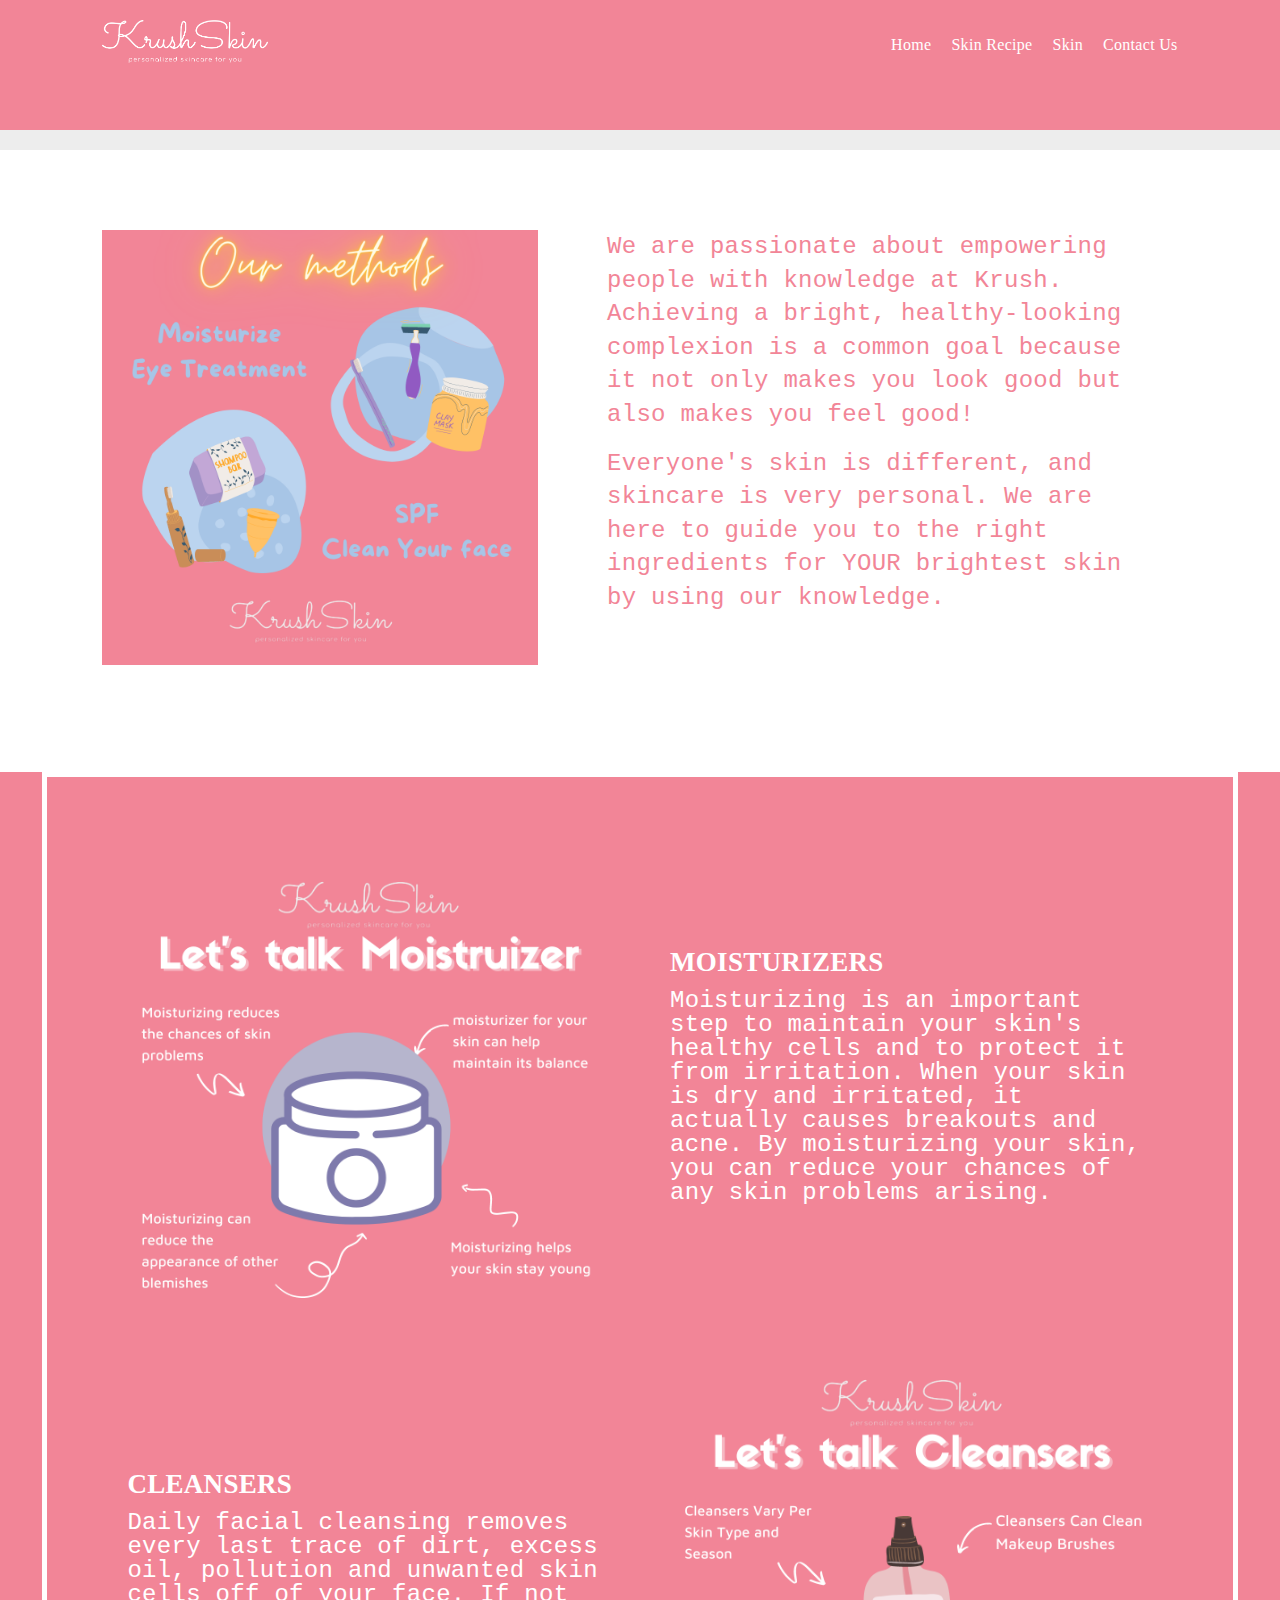
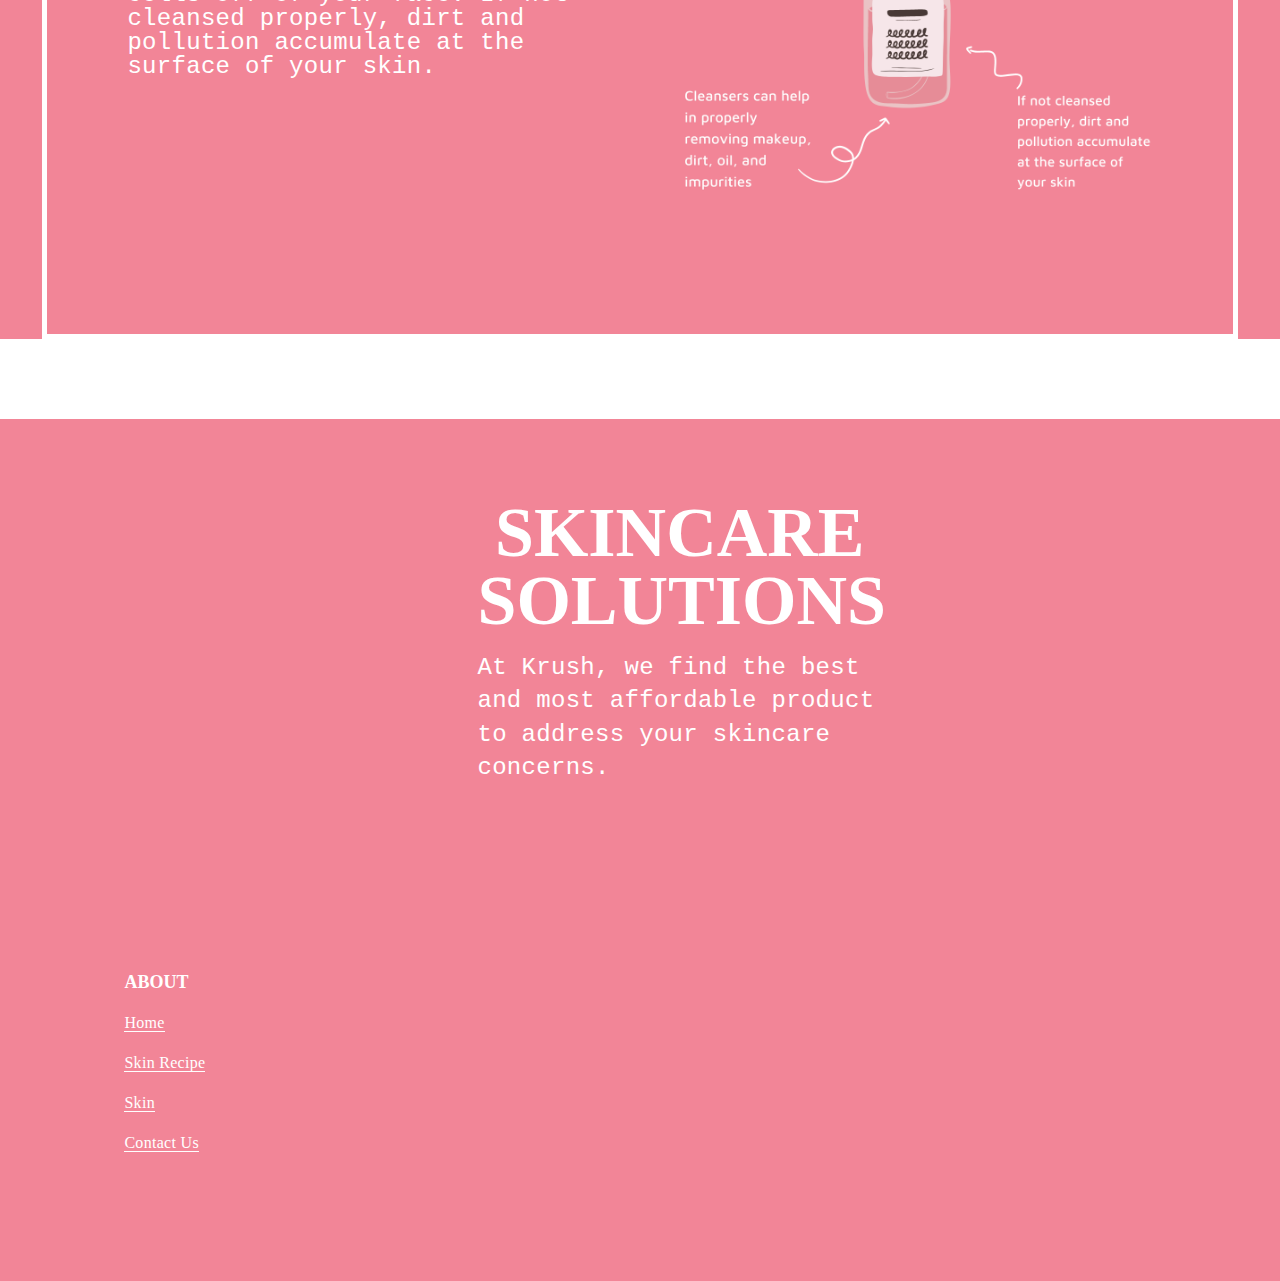
==== commit e1b51835: "Update index.html" ====
--- a/index.html
+++ b/index.html
@@ -136,8 +136,8 @@
          <div class="site-wrap">
             <div class="panel__border" style="border-color: #ffffff">
                <div class="js-listing-slider" data-length="2">
-                  <div data-glide-el="track" class="glide__track">
-                     <ul class="glide__slides">
+                  
+                     <ul class="">
                         <li class="panel__grid panel__grid--lg-gutter panel__grid--border">
                            <div class="panel__half panel__half--lg-gutter">
                               <div class="media "> <img src="images/ugh.png" class="media__item" > </div>
@@ -152,9 +152,7 @@
                            </div>
                         </li>
                         <li class="panel__grid panel__grid--lg-gutter panel__grid--border">
-                           <div class="panel__half panel__half--lg-gutter">
-                              <div class="media "> <img src="images/imtired.png" class="media__item" alt=""> </div>
-                           </div>
+                           
                            <div class="panel__half panel__half--lg-gutter">
                               <div class="panel__text-block ">
                                  <h2 class="heading text-uppercase margin-bot-sml">
@@ -163,19 +161,12 @@
                                  <p class="body-medium margin-bot-lg" style="font-family:'Courier New'"><font size="+2">Daily facial cleansing removes every last trace of dirt, excess oil, pollution and unwanted skin cells off of your face. If not cleansed properly, dirt and pollution accumulate at the surface of your skin.</font></p>
                               </div>
                            </div>
+						   <div class="panel__half panel__half--lg-gutter">
+                              <div class="media "> <img src="images/imtired.png" class="media__item" alt=""> </div>
+                           </div>
                         </li>
                      </ul>
-                  </div>
-                  <div class="carousel__controls">
-                     <div class="carousel__arrows" data-glide-el="controls">
-                        <button class="carousel__arrow carousel__arrow--left js-carousel-arrow-left not-active" data-glide-dir="<">prev</button>
-                        <button class="carousel__arrow carousel__arrow--right js-carousel-arrow-right" data-glide-dir=">">next</button>
-                     </div>
-                     <div class="carousel__bullets" data-glide-el="controls[nav]">
-                        <button class="carousel__bullet" data-glide-dir="=0"></button>
-                        <button class="carousel__bullet" data-glide-dir="=1"></button>
-                     </div>
-                  </div>
+                  
                </div>
             </div>
          </div>
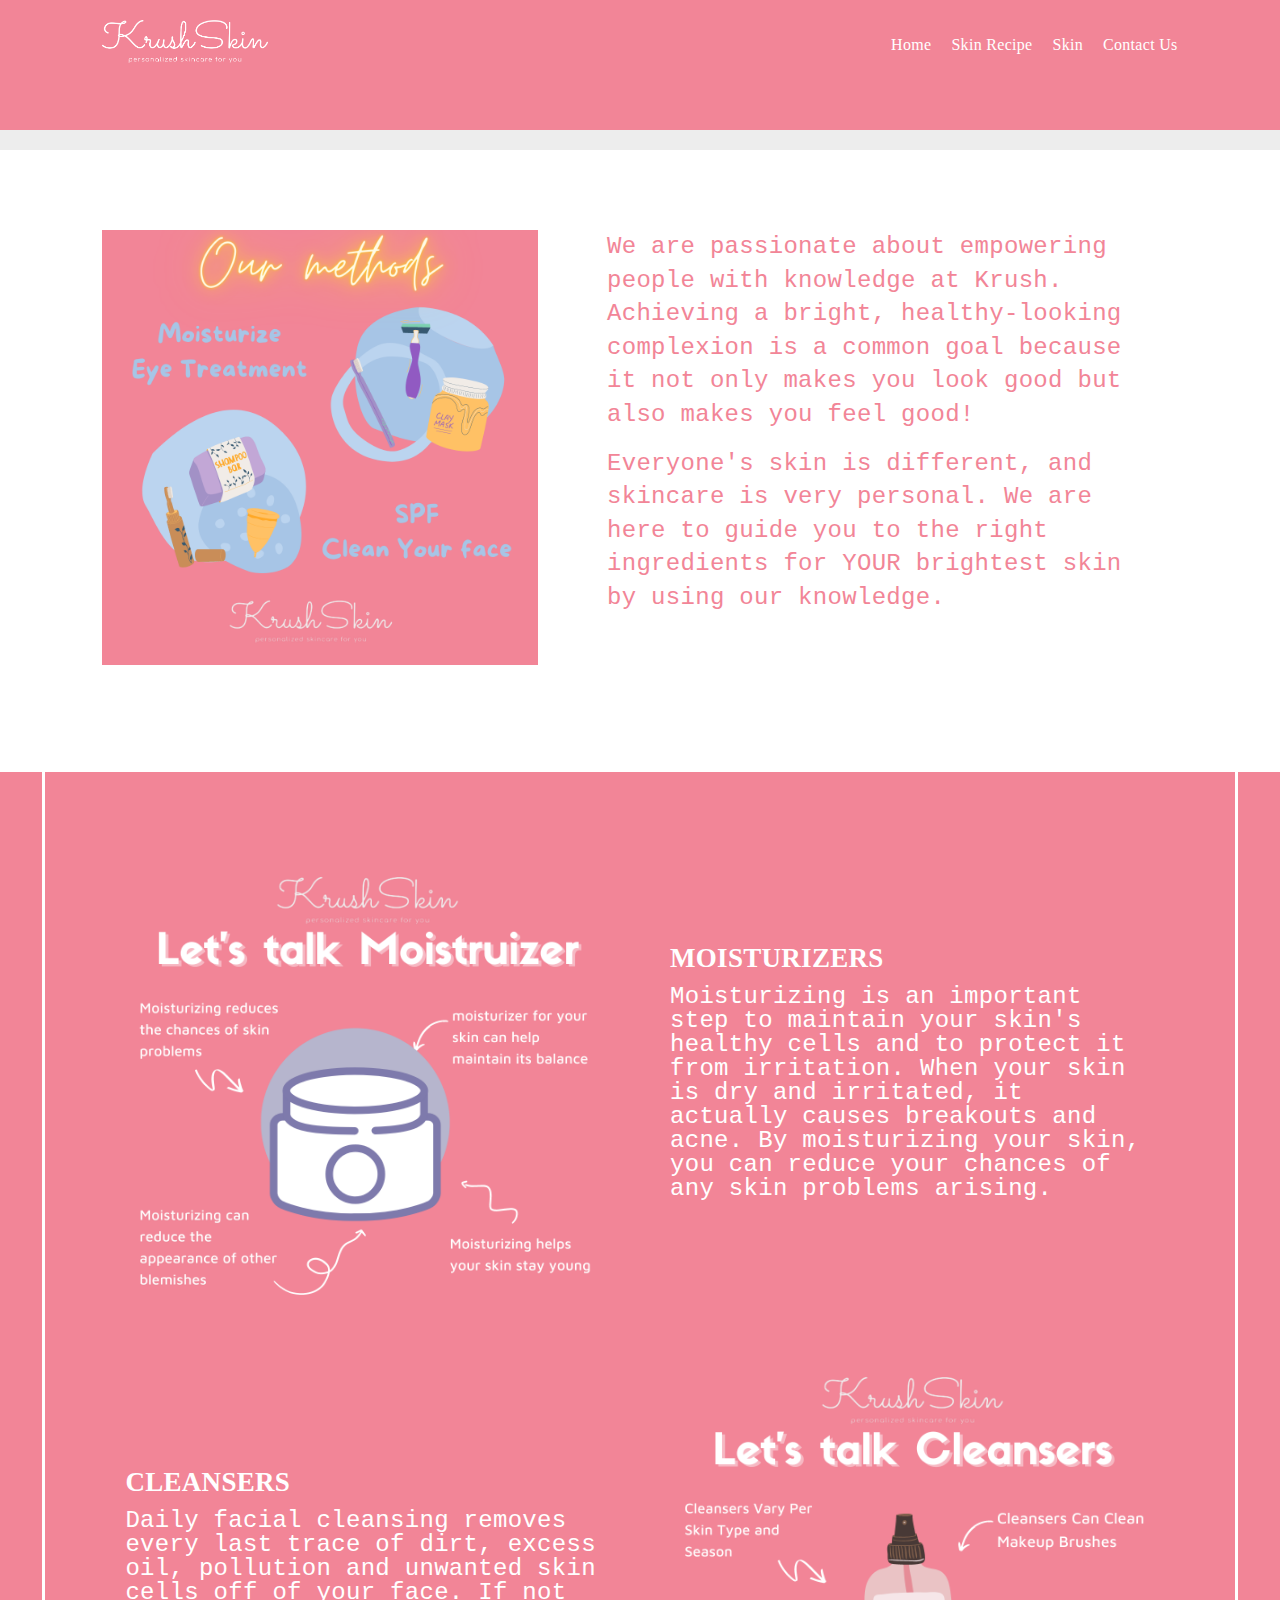
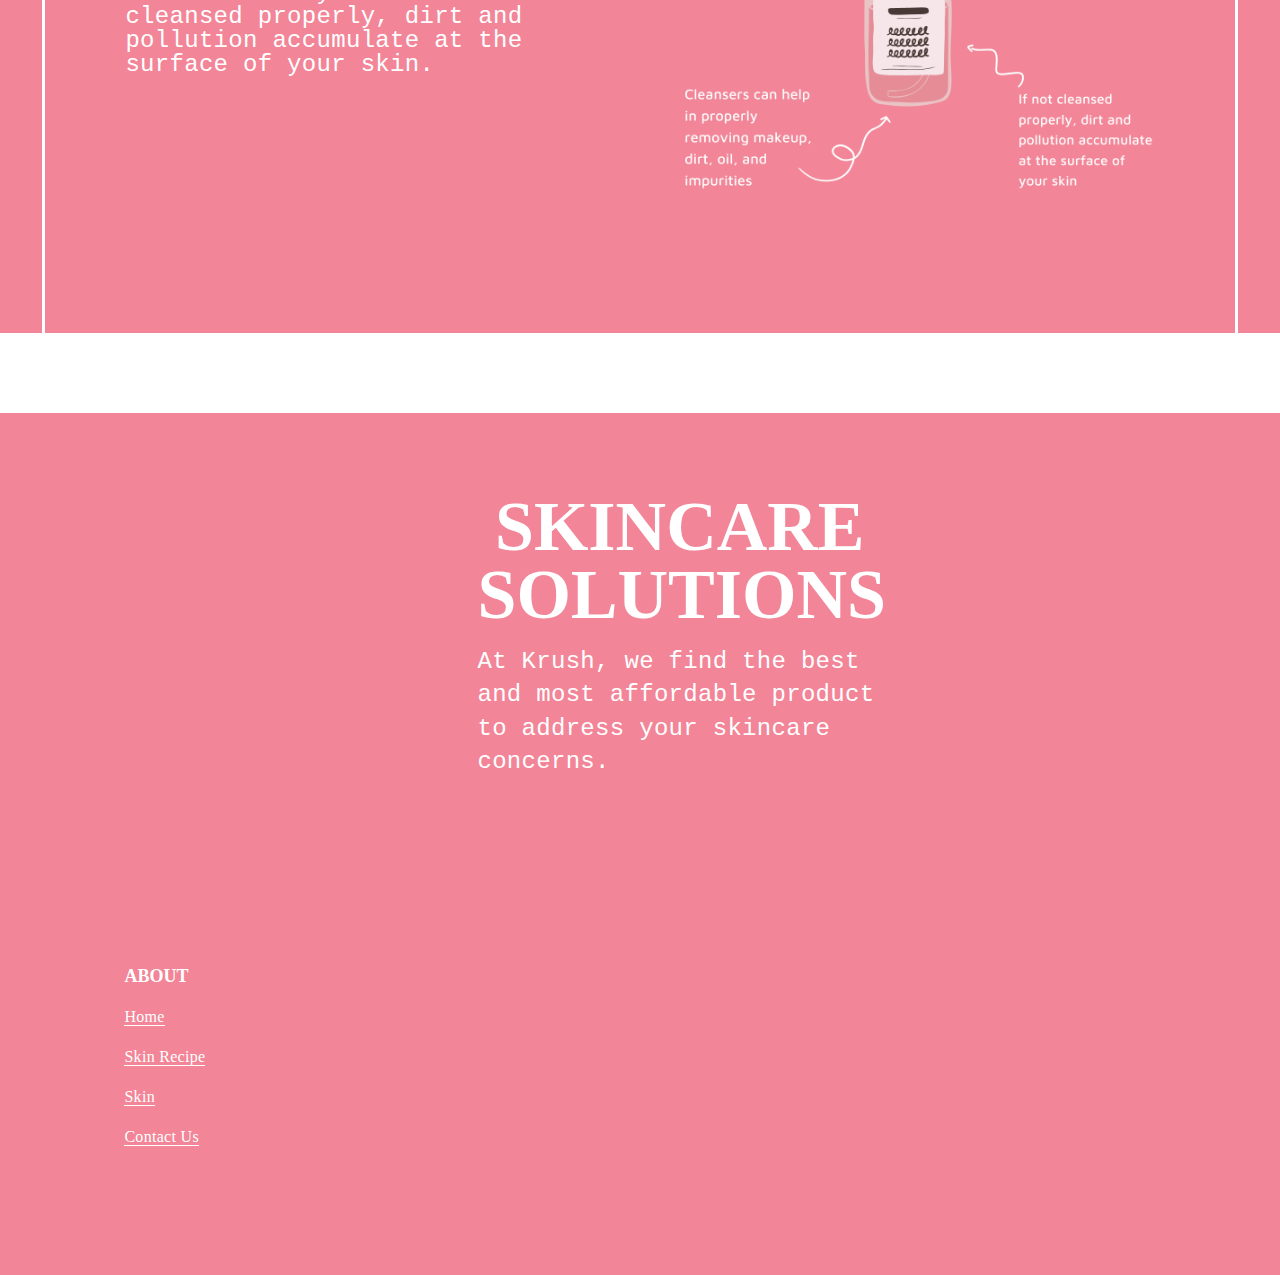
==== commit cf867c95: "Update index.html" ====
--- a/index.html
+++ b/index.html
@@ -134,7 +134,7 @@
    <div id="shopify-section-home-campaign-panel" class="shopify-section">
       <div class="panel panel--margin-bot">
          <div class="site-wrap">
-            <div class="panel__border" style="border-color: #ffffff">
+            <div class="panel__border" style="border-color: #ffffff;border-width: 3px;border-top: 0px;border-bottom: 0px;">
                <div class="js-listing-slider" data-length="2">
                   
                      <ul class="">
--- a/css/common.css
+++ b/css/common.css
@@ -7606,7 +7606,7 @@
 
 @media (min-width: 64em) {
   .panel--margin {
-    margin-top: 8rem;
+    margin-top: 0rem;
   }
 }
 
@@ -9591,7 +9591,7 @@
 
 @media (min-width: 48em) {
   .results-split-colours {
-    background: #ffffff;
+    background: #f28597;
   }
   .results-split-colours::before {
     content: "";
@@ -9601,7 +9601,7 @@
     left: 0;
     width: 50%;
     height: 100%;
-    background: #EDEDED;
+    background: #f28597;
     -webkit-transition: .4s;
     transition: .4s;
     z-index: -1;
@@ -12078,3 +12078,7 @@
 .site-main {
     color: #f28597;
 }
+.site-wrap .results-split-colours__right{
+    padding-top: 0;
+    padding-right: 0;
+}
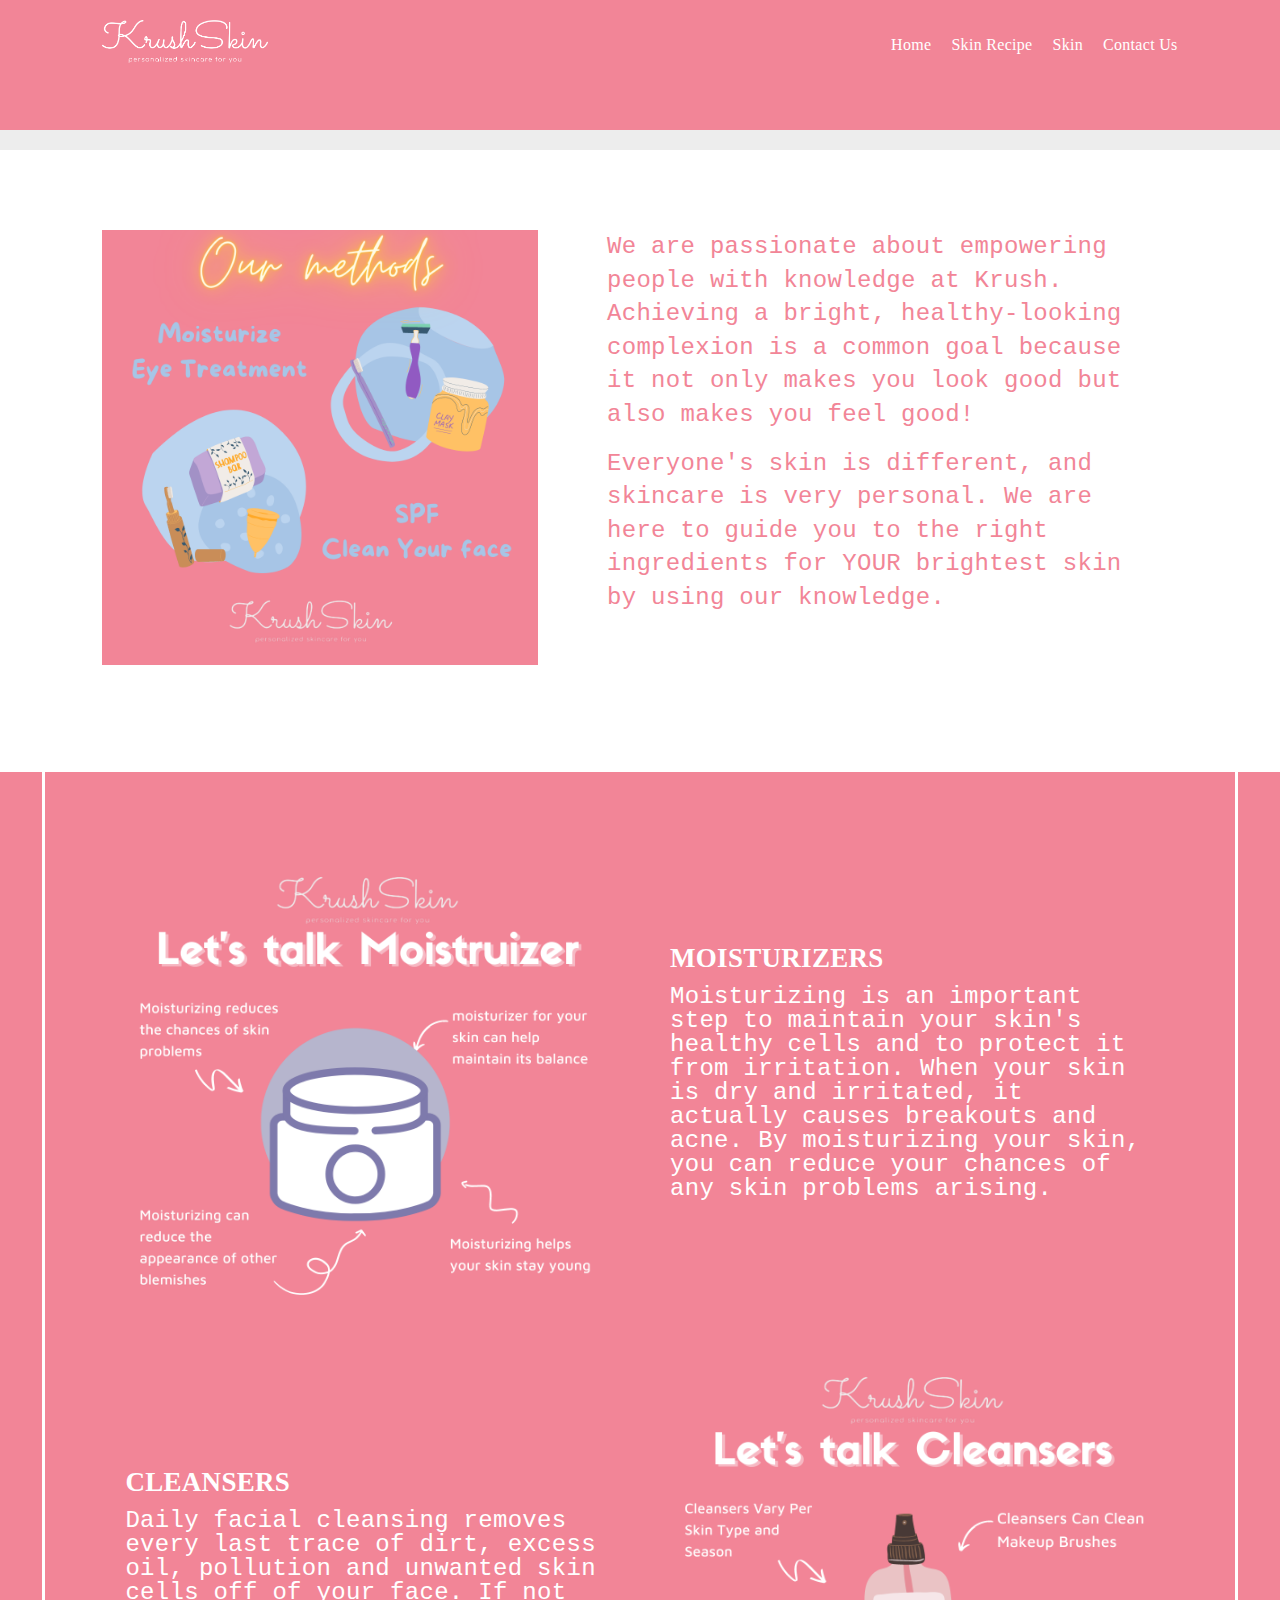
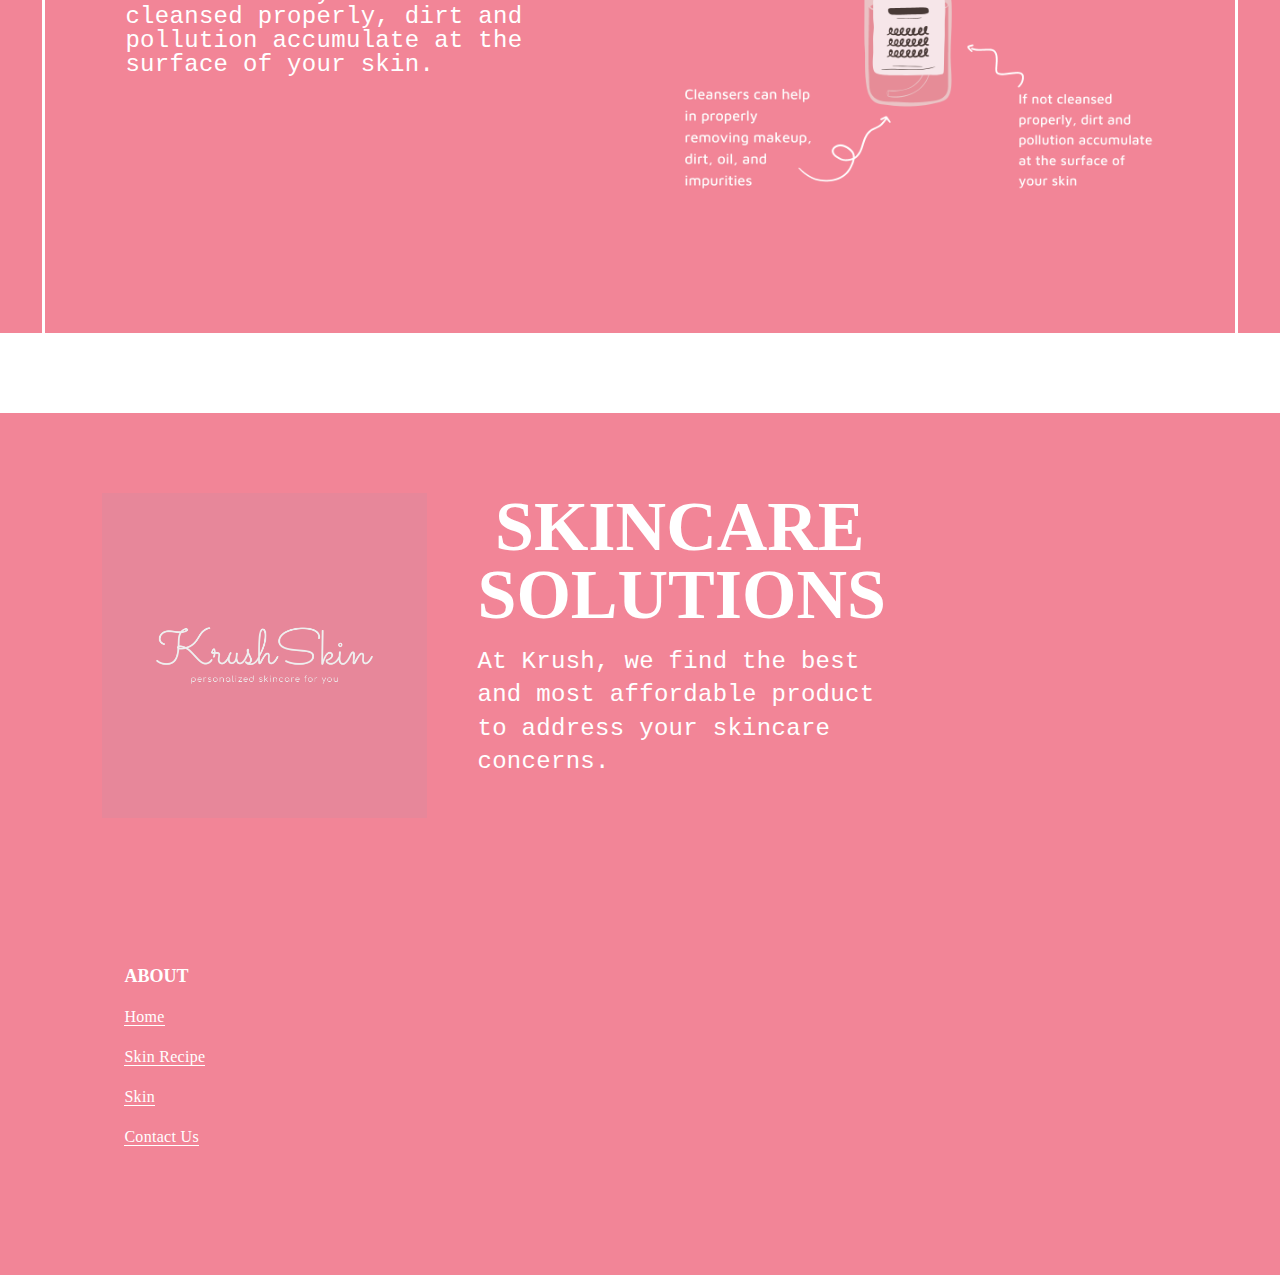
==== commit 49f73c20: "Update index.html" ====
--- a/index.html
+++ b/index.html
@@ -178,7 +178,7 @@
          <div class="site-wrap">
 	    <div class="image-block-links">
                <div class="image-block-links__media">
-                  <div class="media "> <img src= class="media__item"  alt=""> </div>
+                  <div class="media "> <img src="images/original.png" class="media__item"  alt=""> </div>
                </div>
                <div class="image-block-links__content">
             <div>
--- a/css/common.css
+++ b/css/common.css
@@ -9635,7 +9635,7 @@
 .results-split-colours__right {
   margin: 0 -3rem;
   padding: 0 3rem;
-  background: #ffffff;
+  background: #f28597;
   color: #ffffff;
 }
 
@@ -12082,3 +12082,6 @@
     padding-top: 0;
     padding-right: 0;
 }
+.input-checkbox.margin-bot-lg {
+    display: none !important;
+}
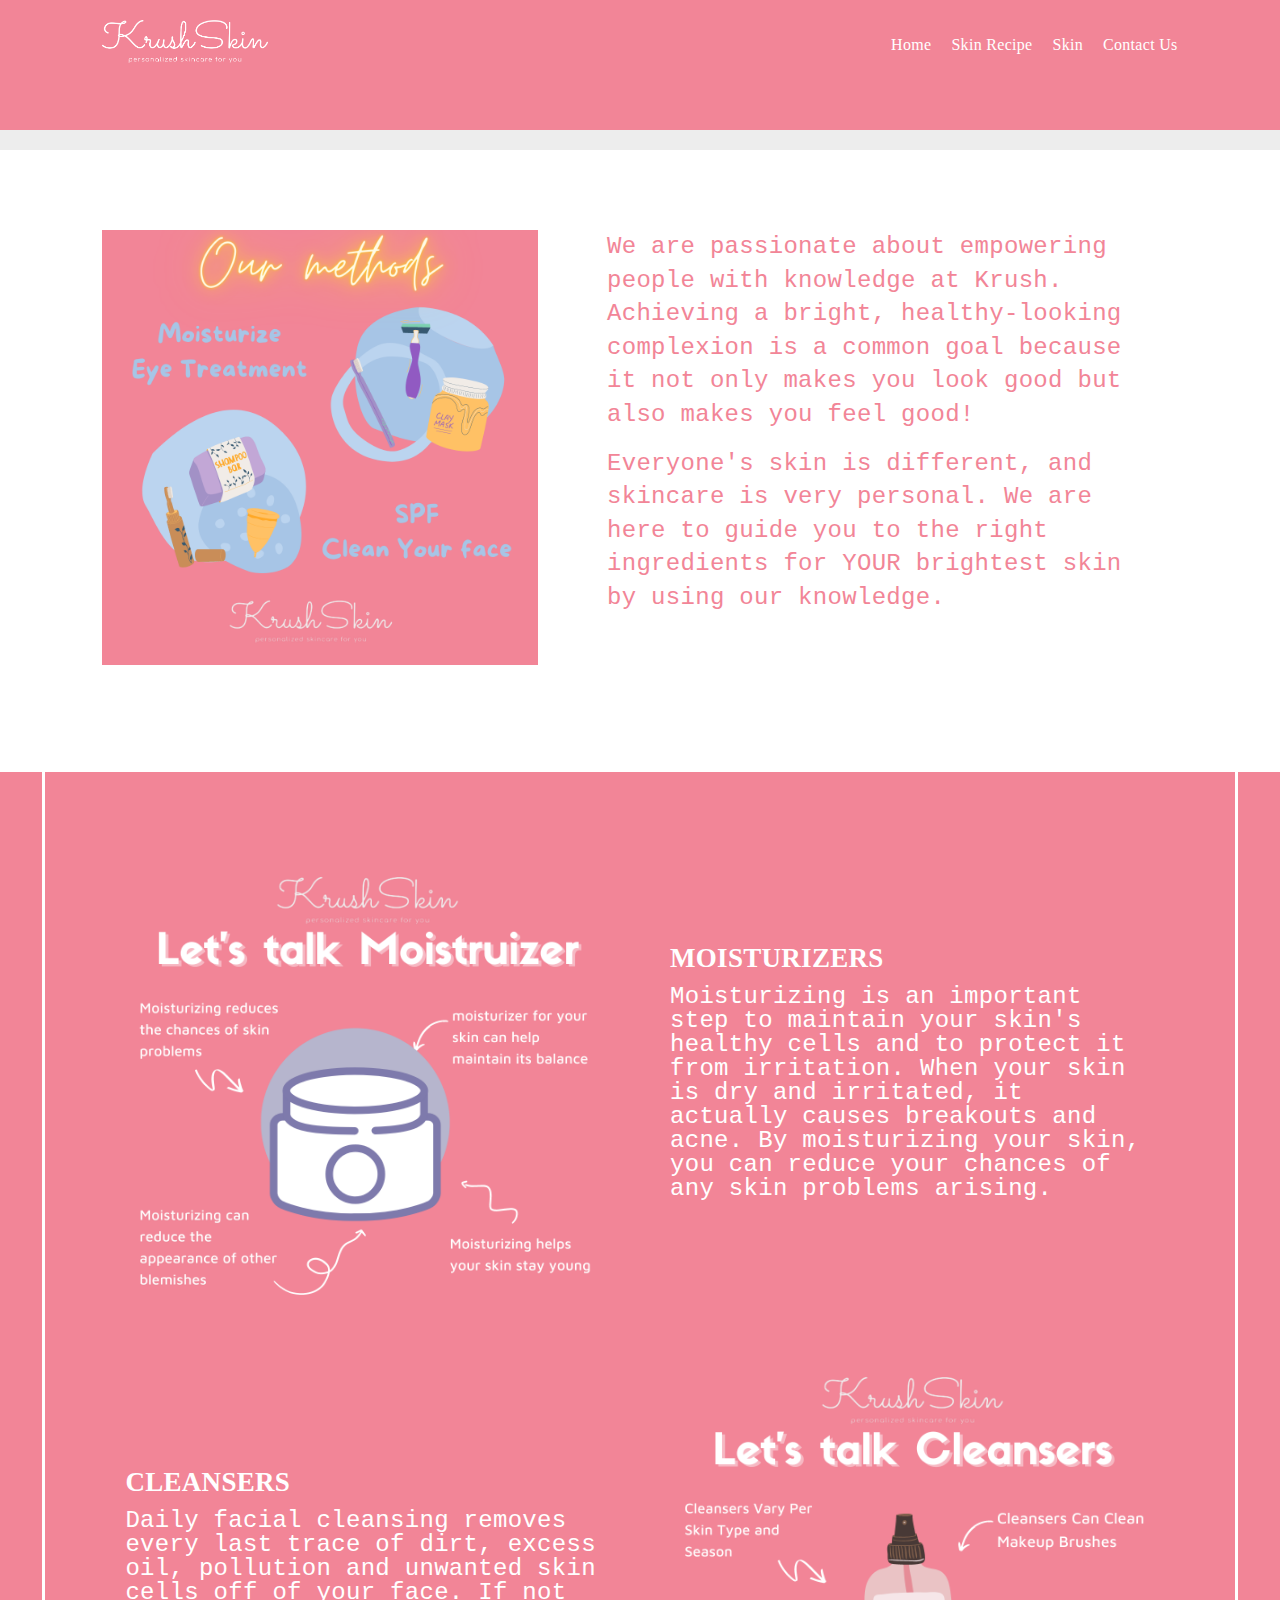
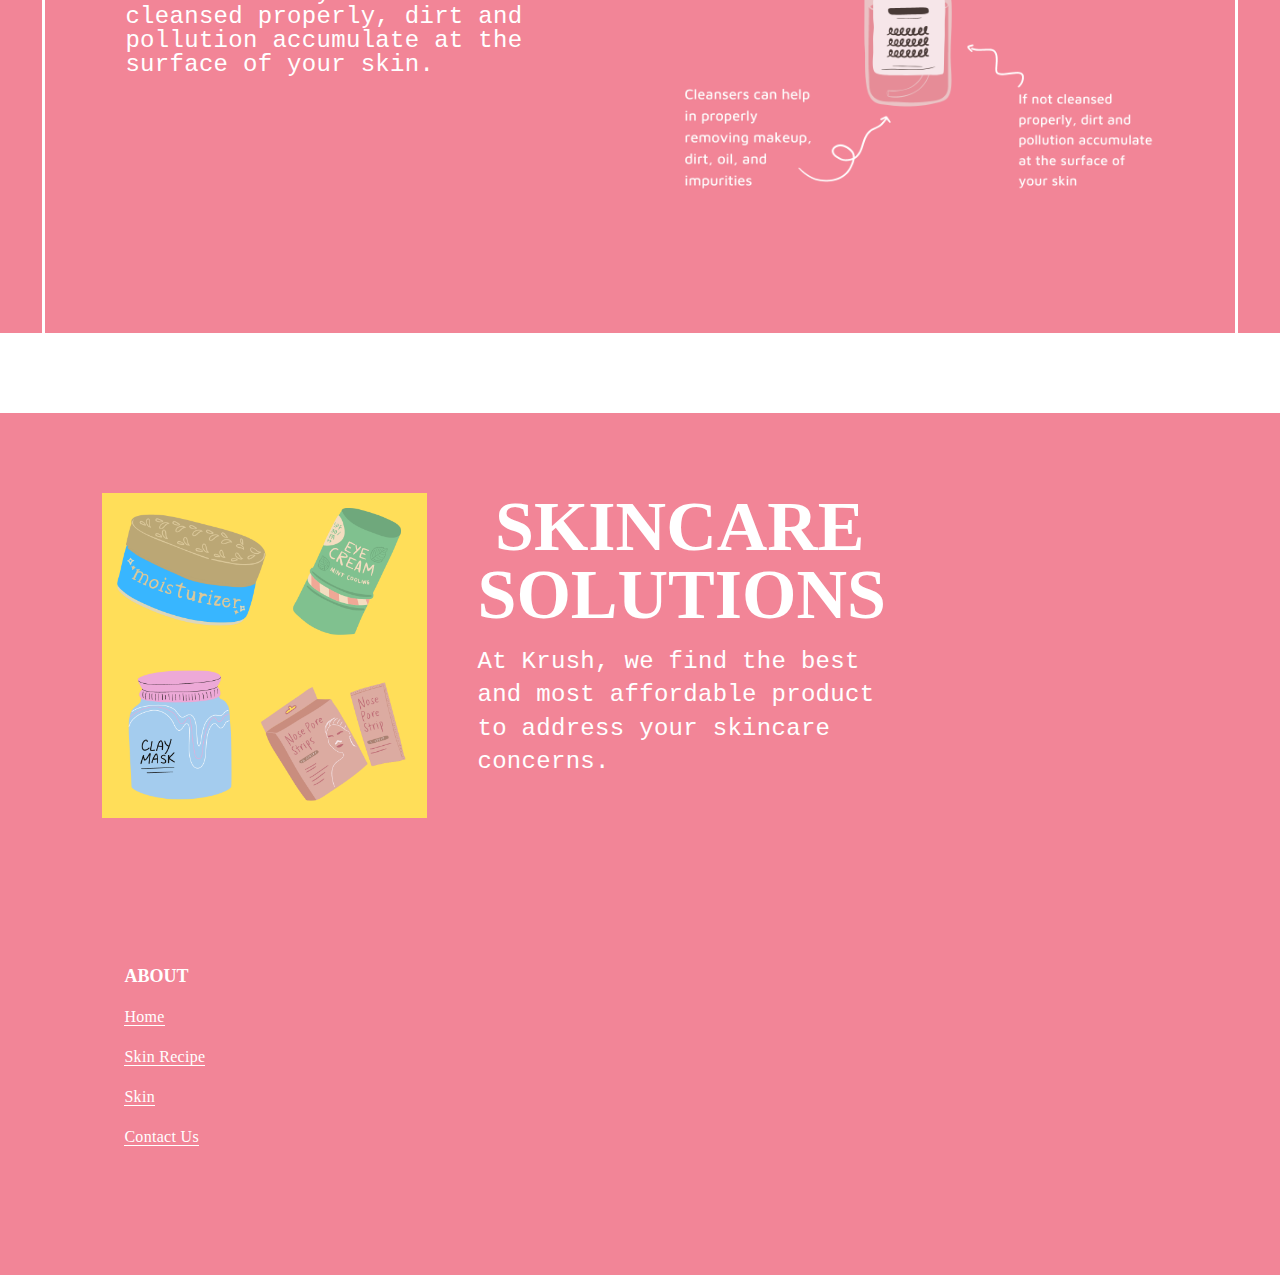
==== commit 5c954d4a: "Update index.html" ====
--- a/index.html
+++ b/index.html
@@ -178,7 +178,7 @@
          <div class="site-wrap">
 	    <div class="image-block-links">
                <div class="image-block-links__media">
-                  <div class="media "> <img src="images/original.png" class="media__item"  alt=""> </div>
+                  <div class="media "> <img src="images/modern.png" class="media__item"  alt=""> </div>
                </div>
                <div class="image-block-links__content">
             <div>
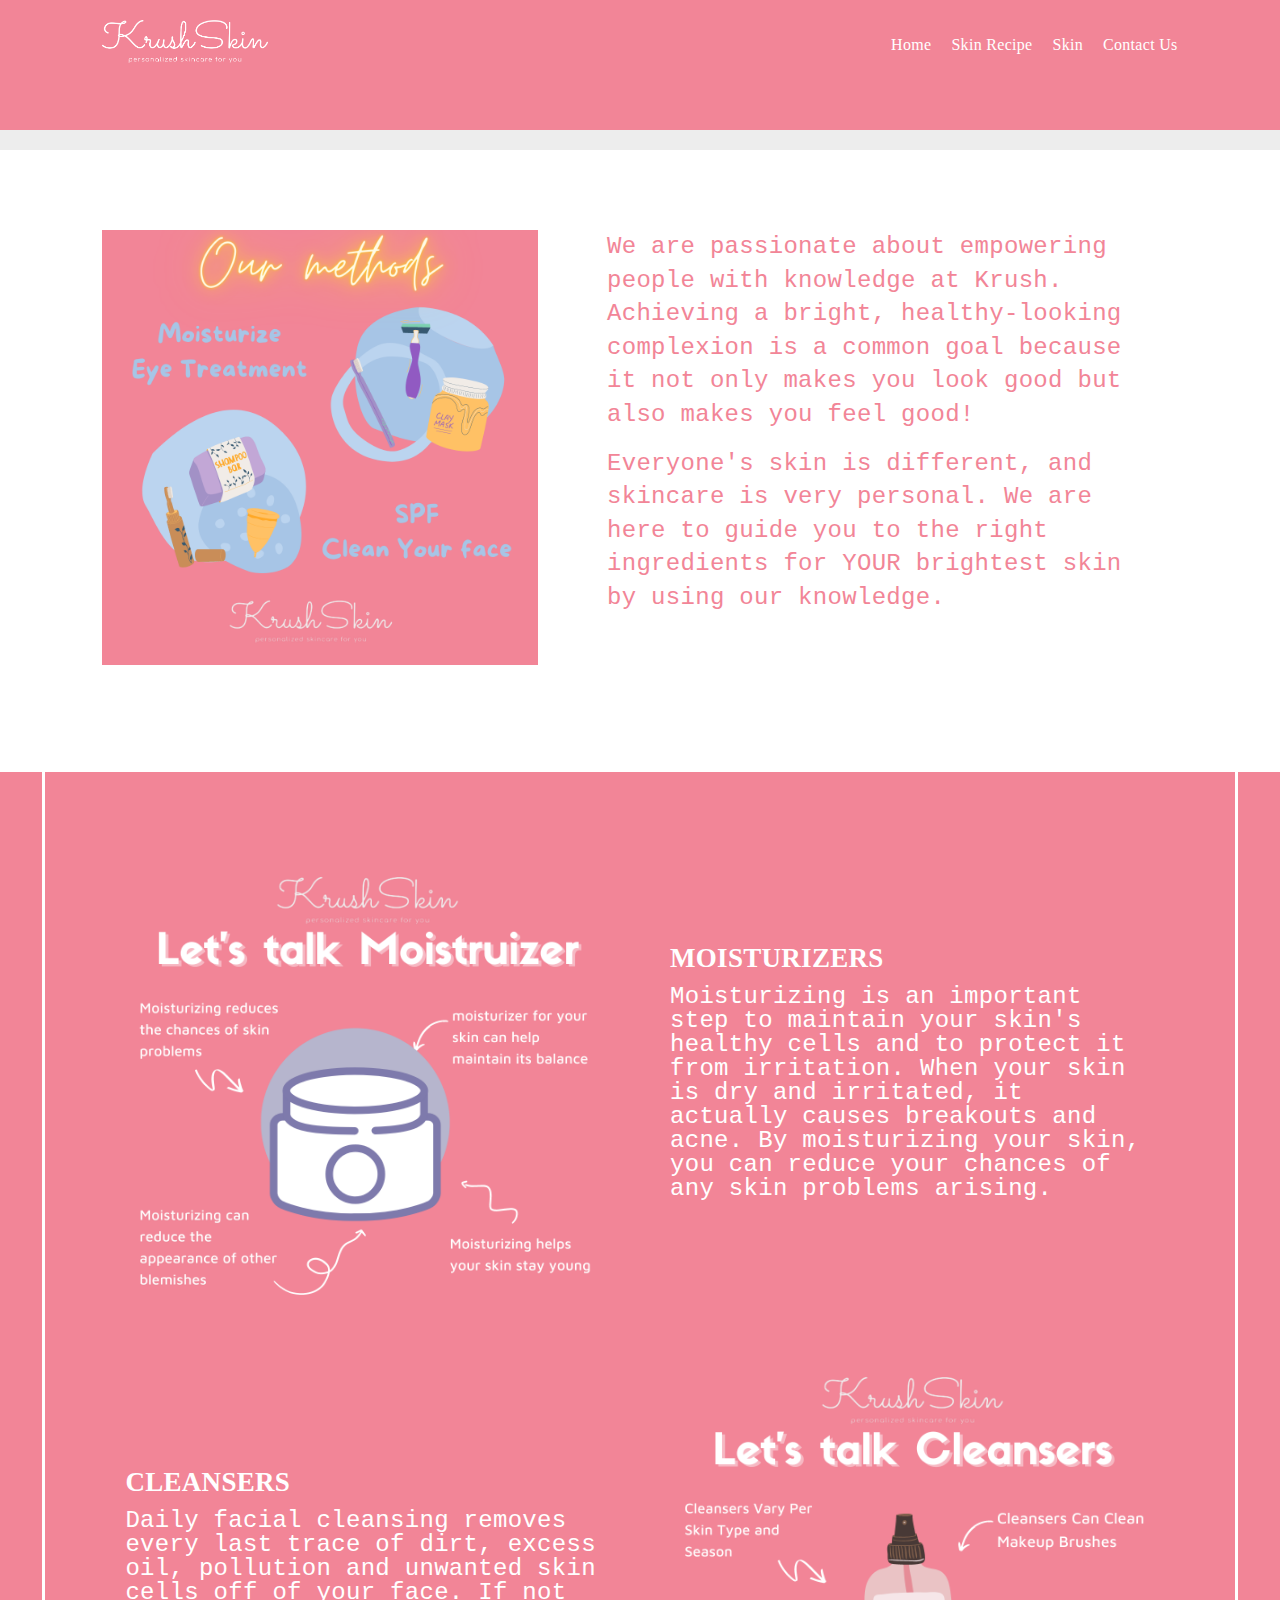
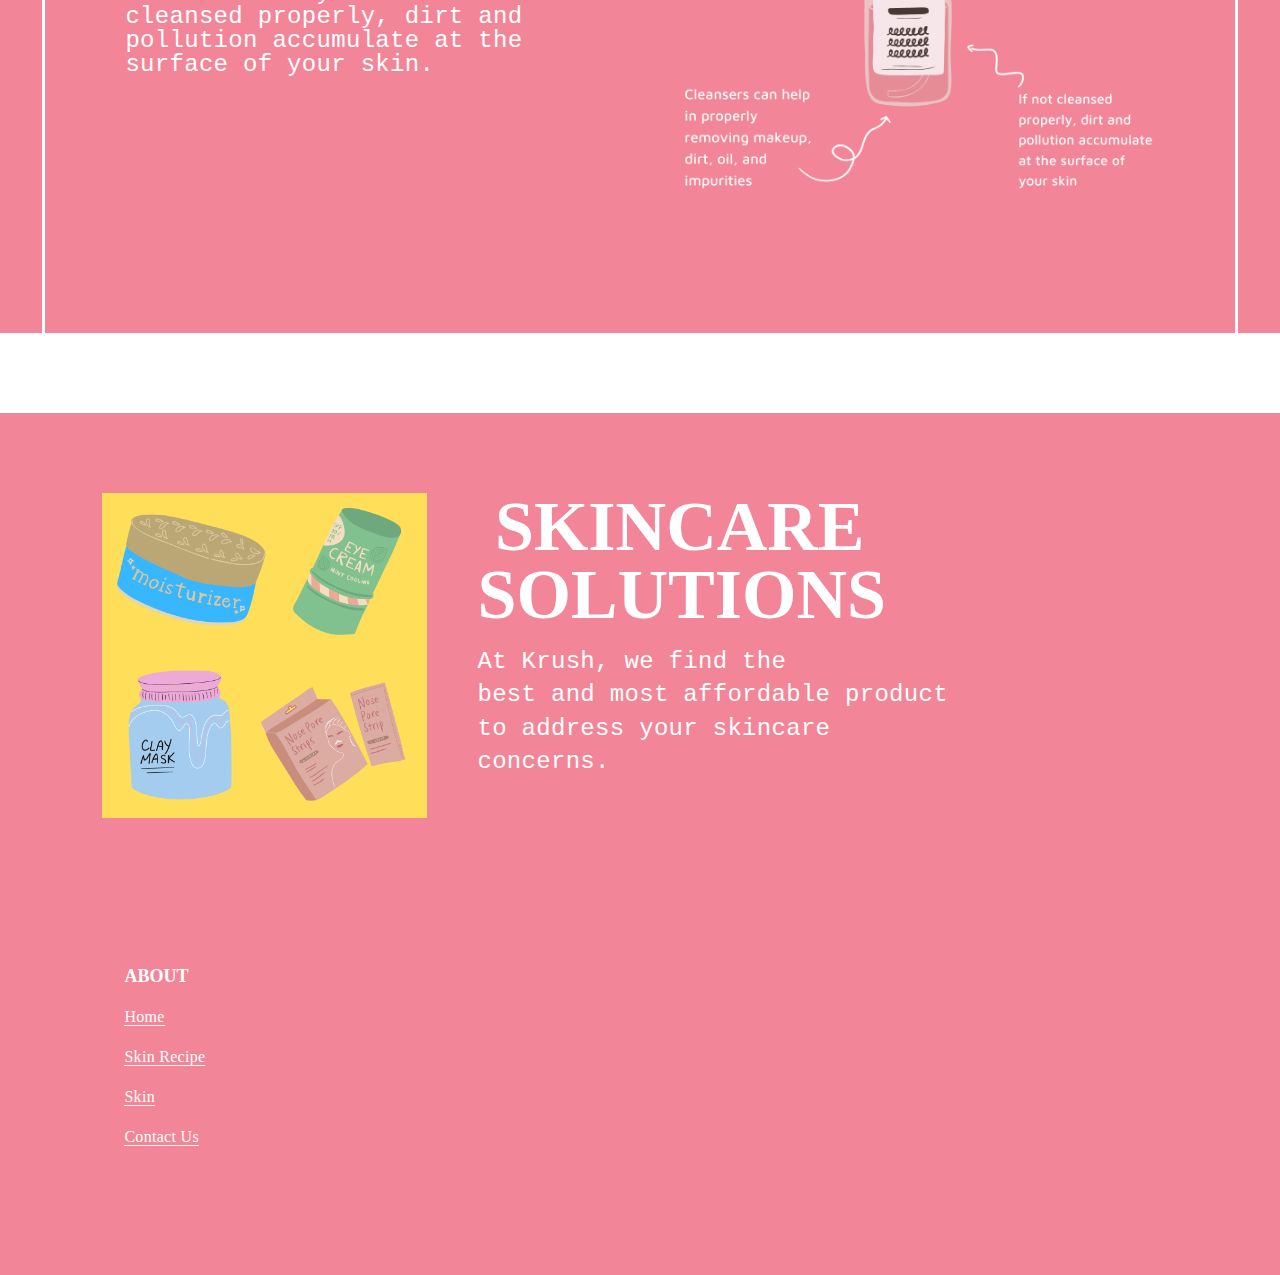
==== commit e5ec3d8c: "Update index.html" ====
--- a/index.html
+++ b/index.html
@@ -187,7 +187,7 @@
                       &nbsp;Skincare <br>solutions
                   </h2>
                   <div class="image-block-links__text">
-                     <p style="font-family:'Courier New'"><font size="+2">At Krush, we find the best <br> and most affordable product <br> to address your skincare <br> concerns.</font></p>
+                     <p style="font-family:'Courier New'"><font size="+2">At Krush, we find the <br> best and most affordable product <br> to address your skincare <br> concerns.</font></p>
                   </div>
                </div>
             </div>
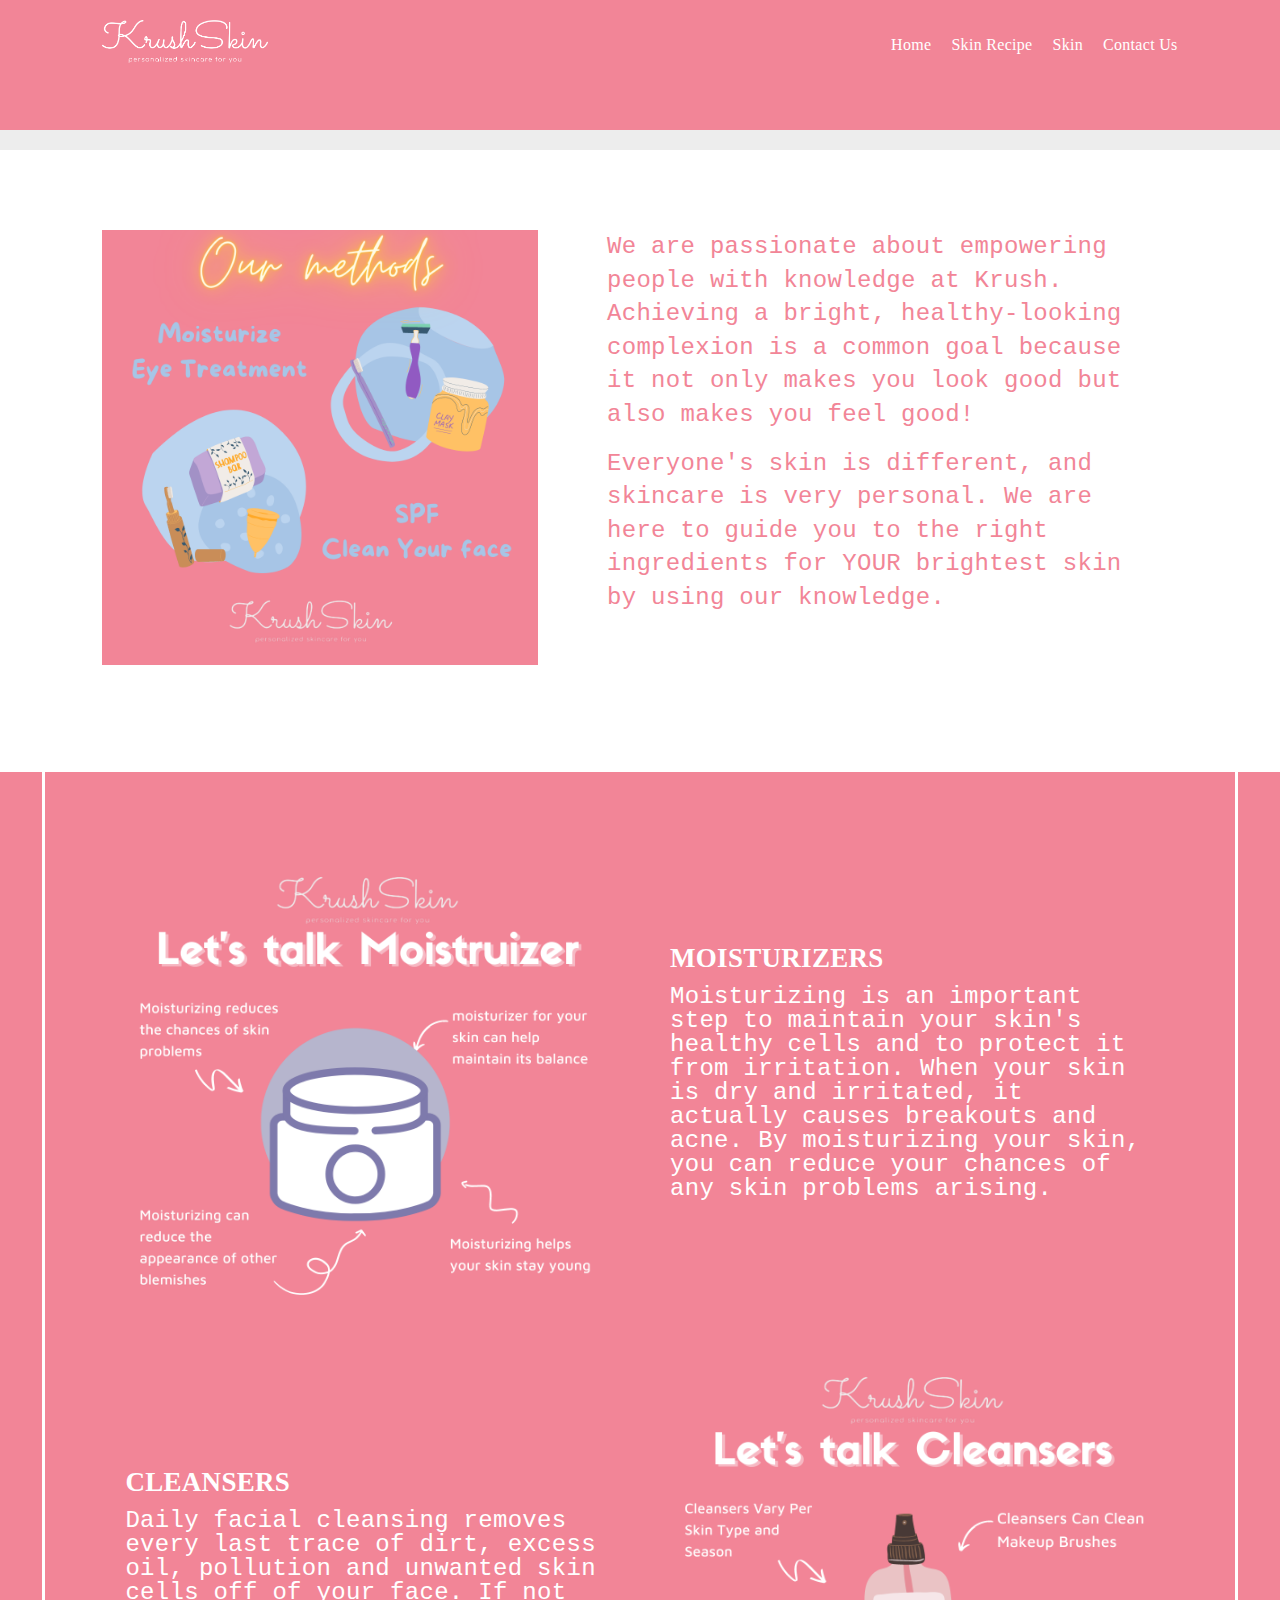
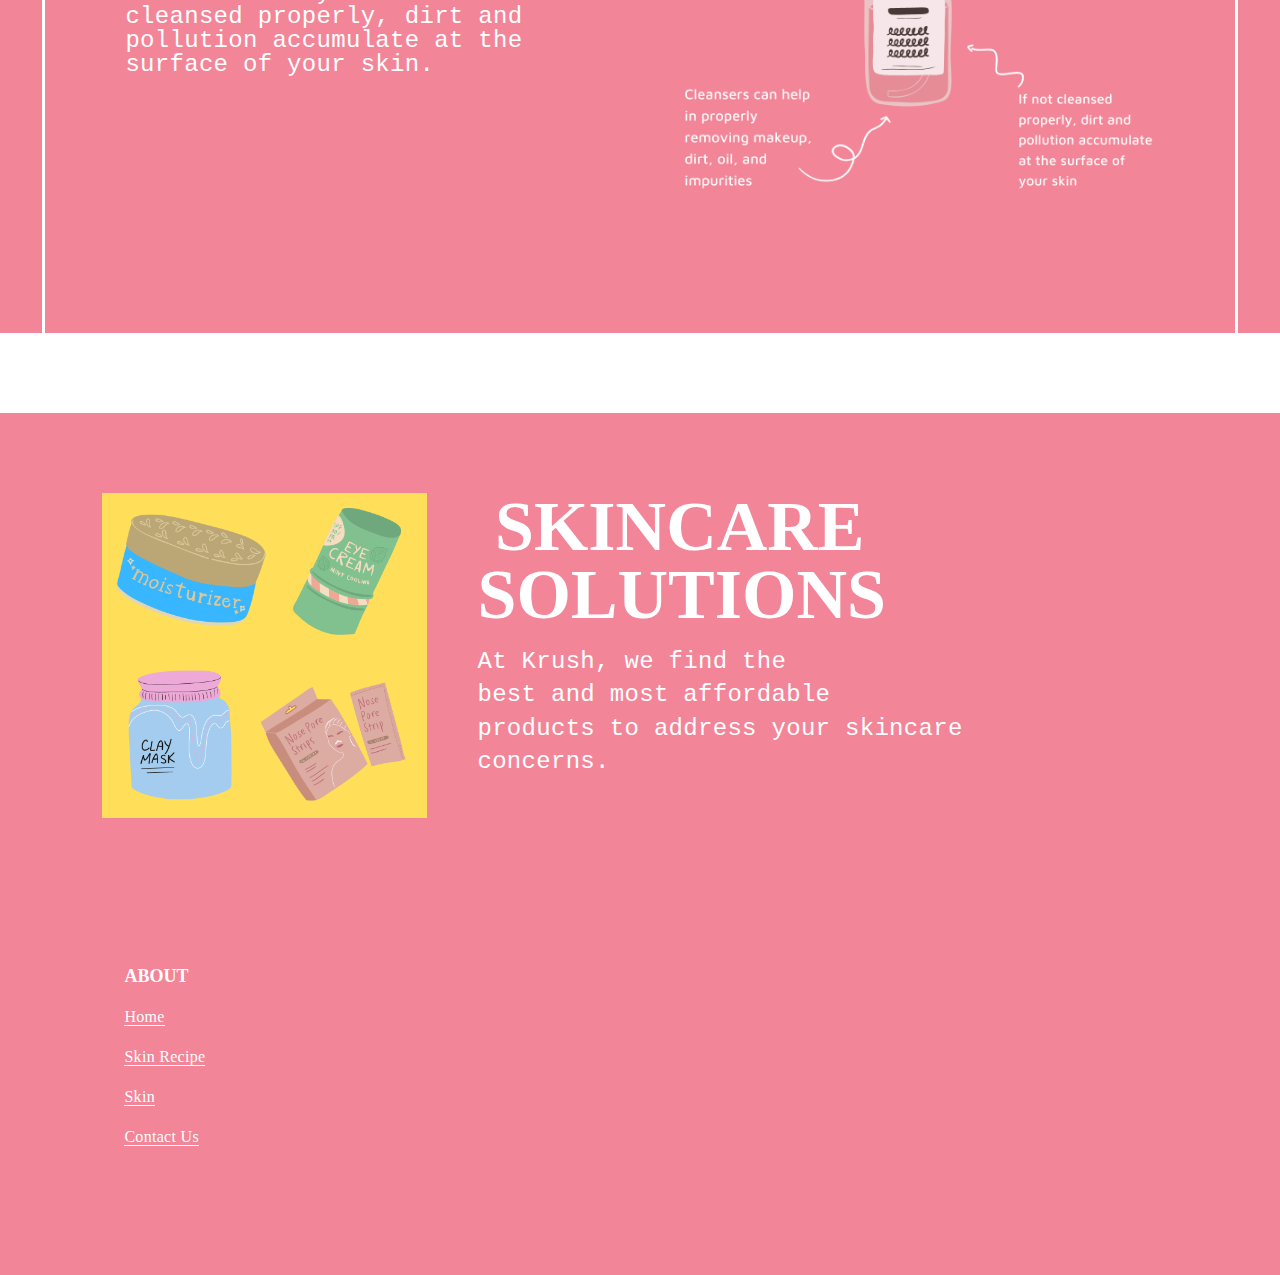
==== commit 8e6c4f28: "Update index.html" ====
--- a/index.html
+++ b/index.html
@@ -187,7 +187,7 @@
                       &nbsp;Skincare <br>solutions
                   </h2>
                   <div class="image-block-links__text">
-                     <p style="font-family:'Courier New'"><font size="+2">At Krush, we find the <br> best and most affordable product <br> to address your skincare <br> concerns.</font></p>
+                     <p style="font-family:'Courier New'"><font size="+2">At Krush, we find the <br> best and most affordable <br> products to address your skincare <br> concerns.</font></p>
                   </div>
                </div>
             </div>
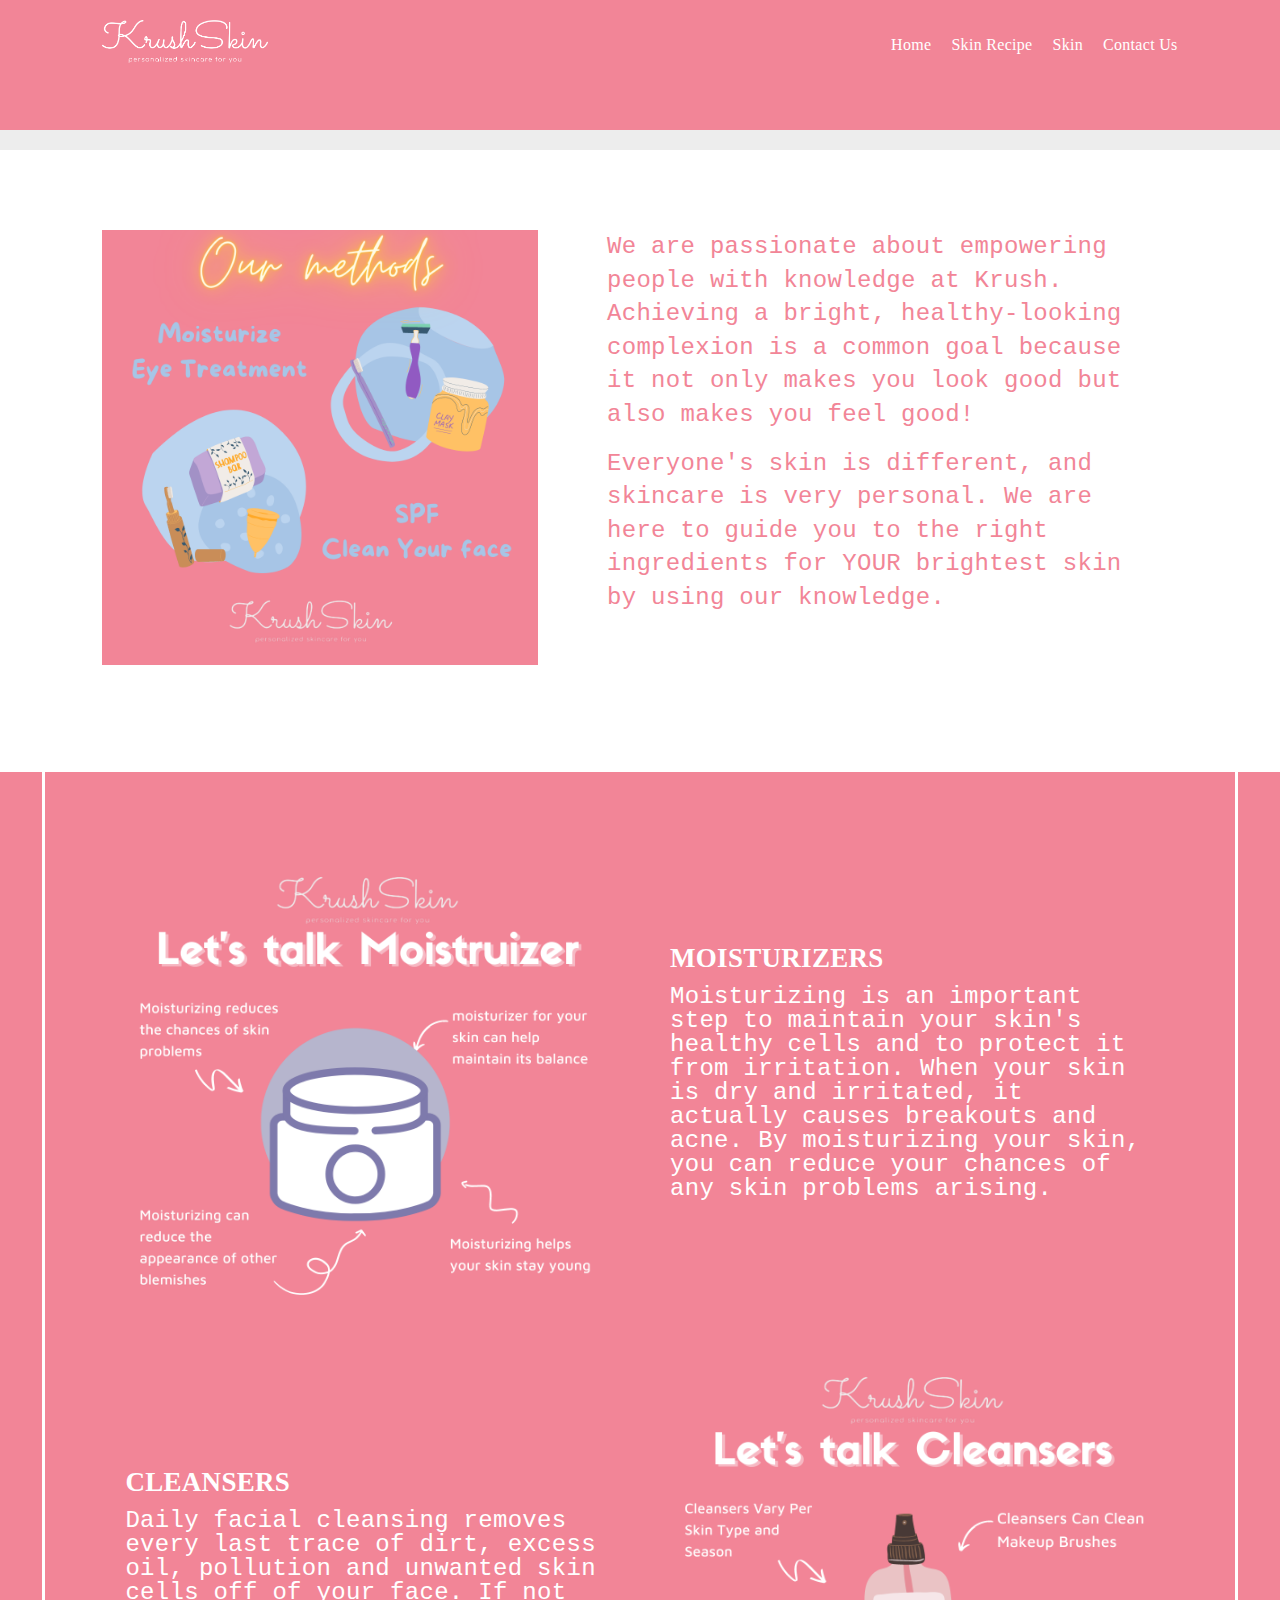
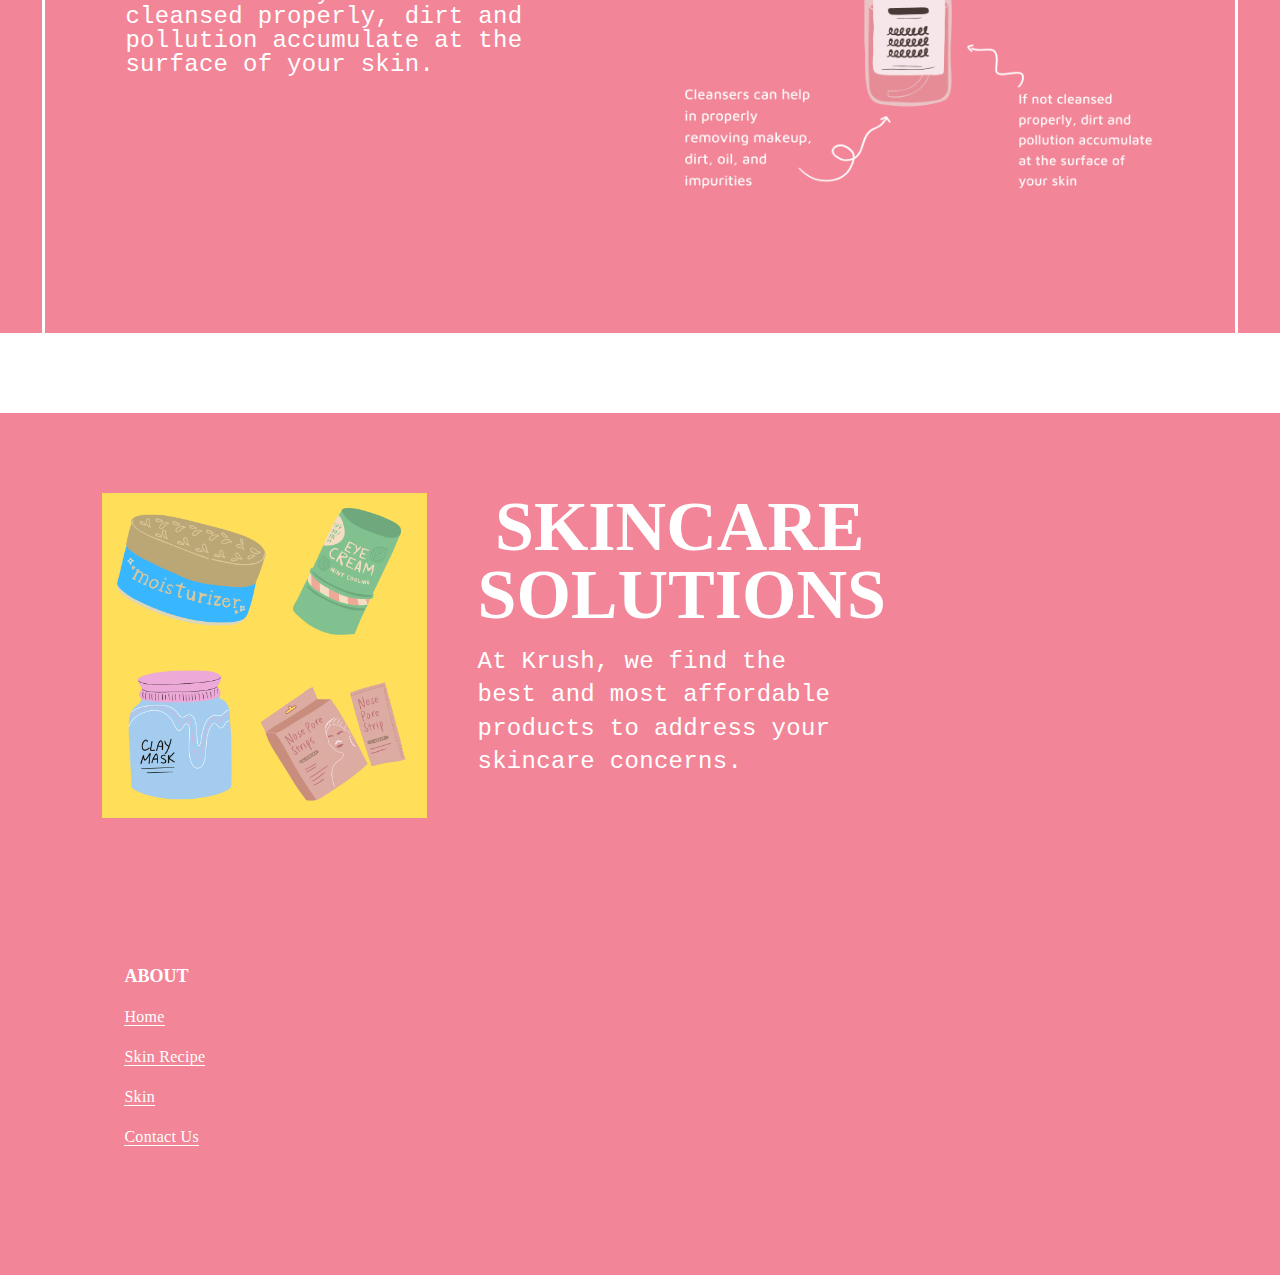
==== commit 5570be29: "Update index.html" ====
--- a/index.html
+++ b/index.html
@@ -187,7 +187,7 @@
                       &nbsp;Skincare <br>solutions
                   </h2>
                   <div class="image-block-links__text">
-                     <p style="font-family:'Courier New'"><font size="+2">At Krush, we find the <br> best and most affordable <br> products to address your skincare <br> concerns.</font></p>
+                     <p style="font-family:'Courier New'"><font size="+2">At Krush, we find the <br> best and most affordable <br> products to address your <br> skincare concerns.</font></p>
                   </div>
                </div>
             </div>
